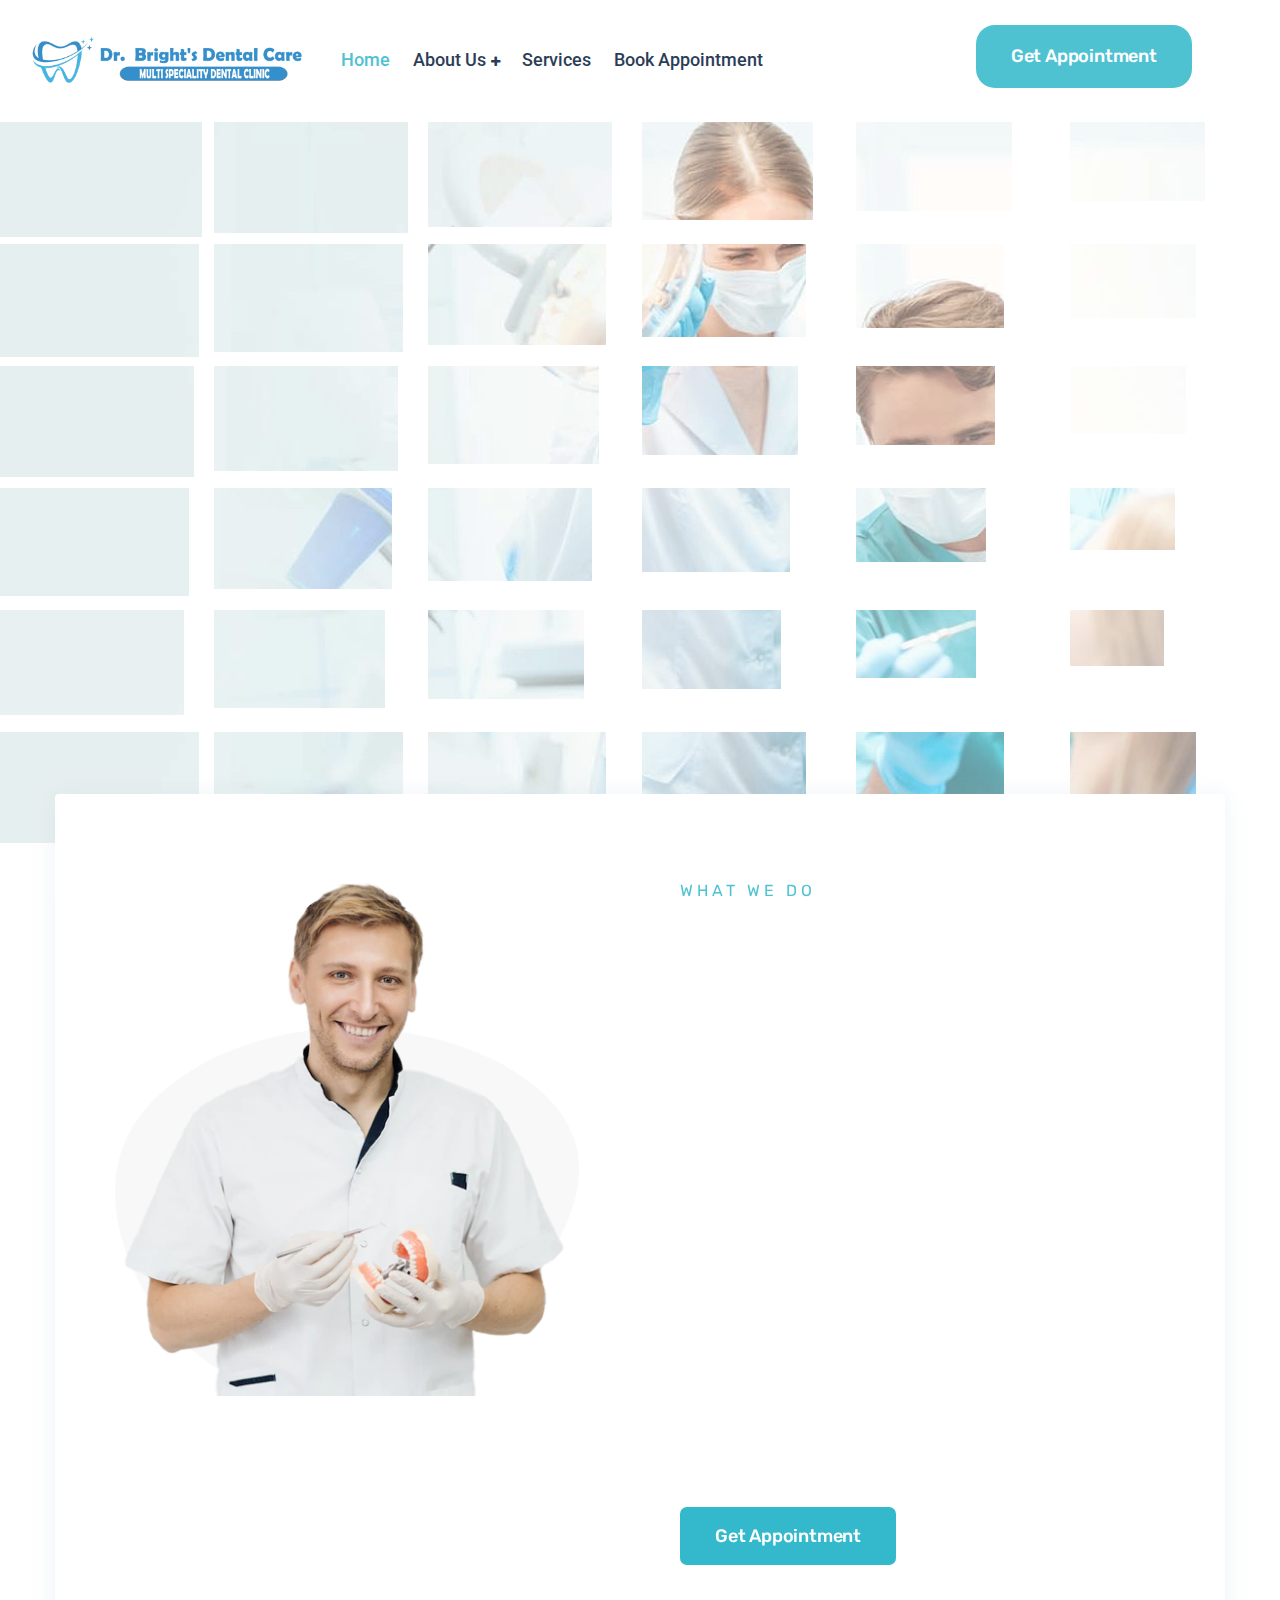
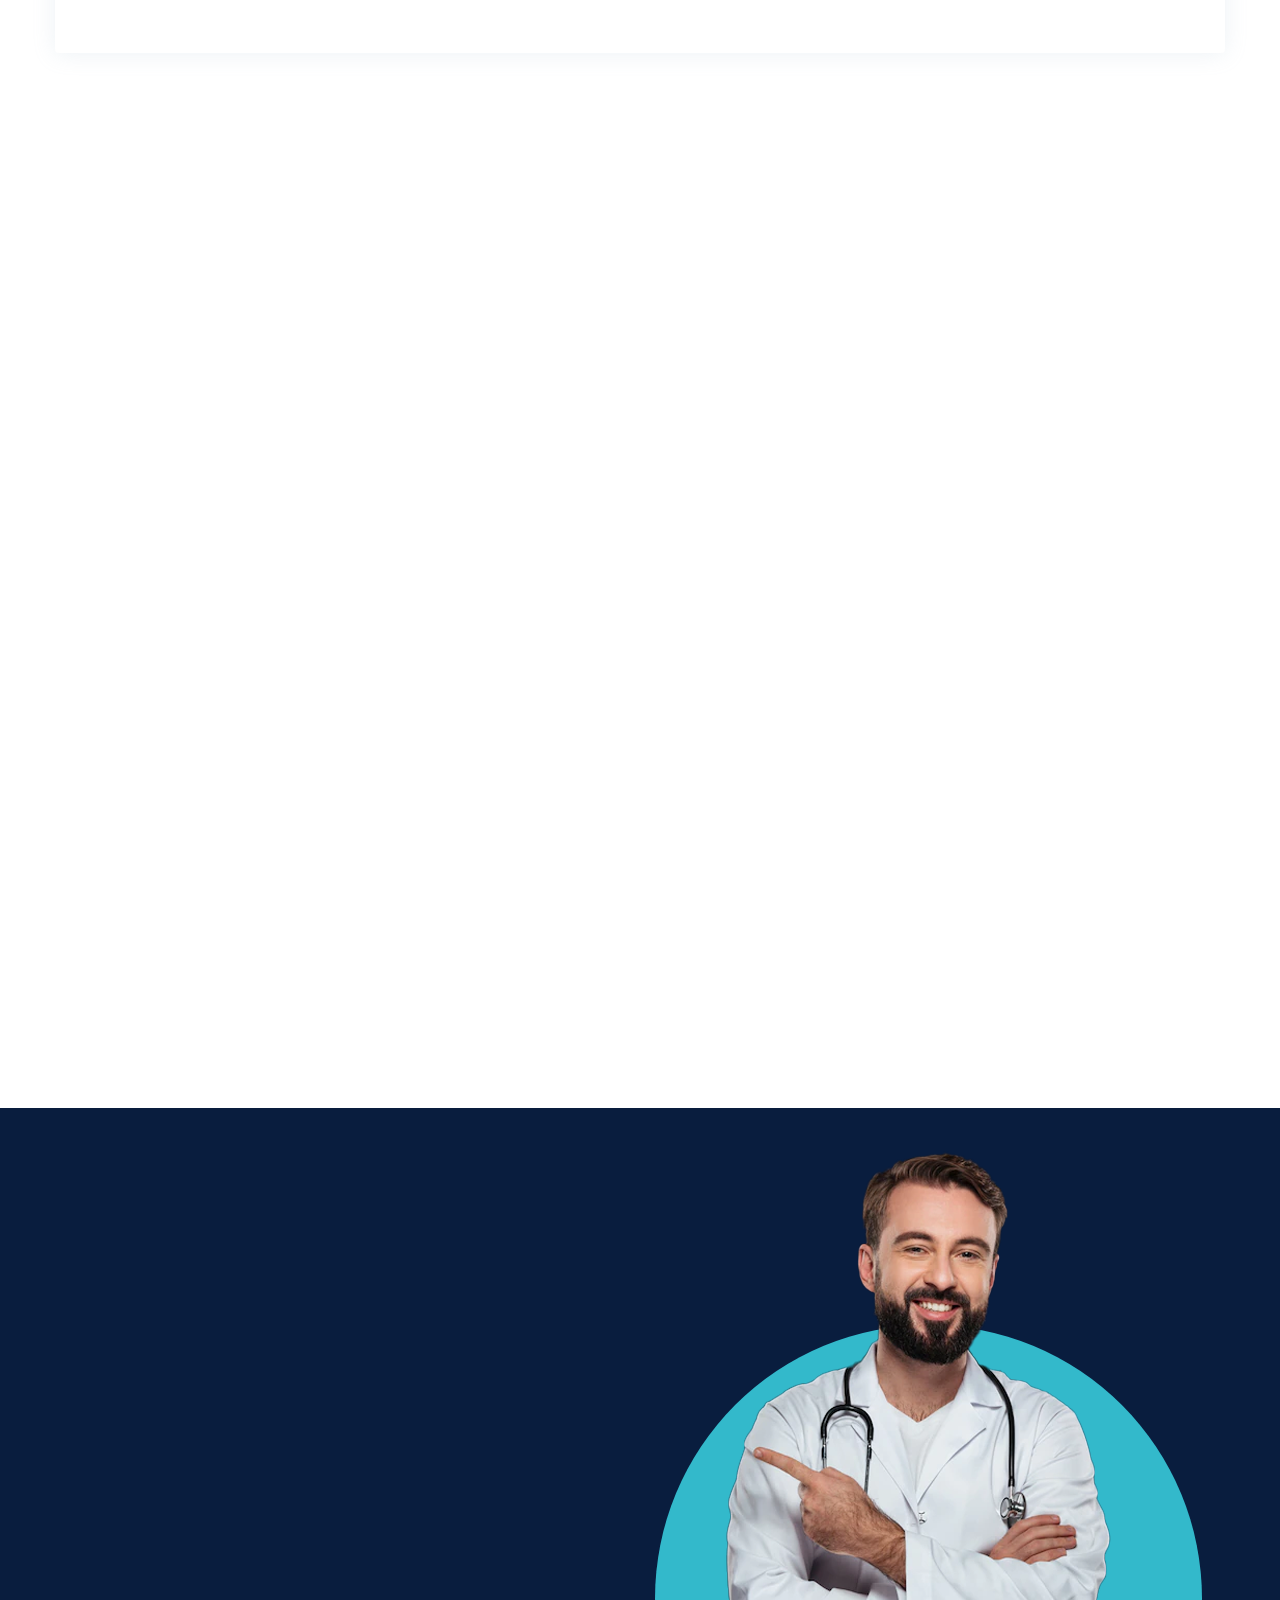
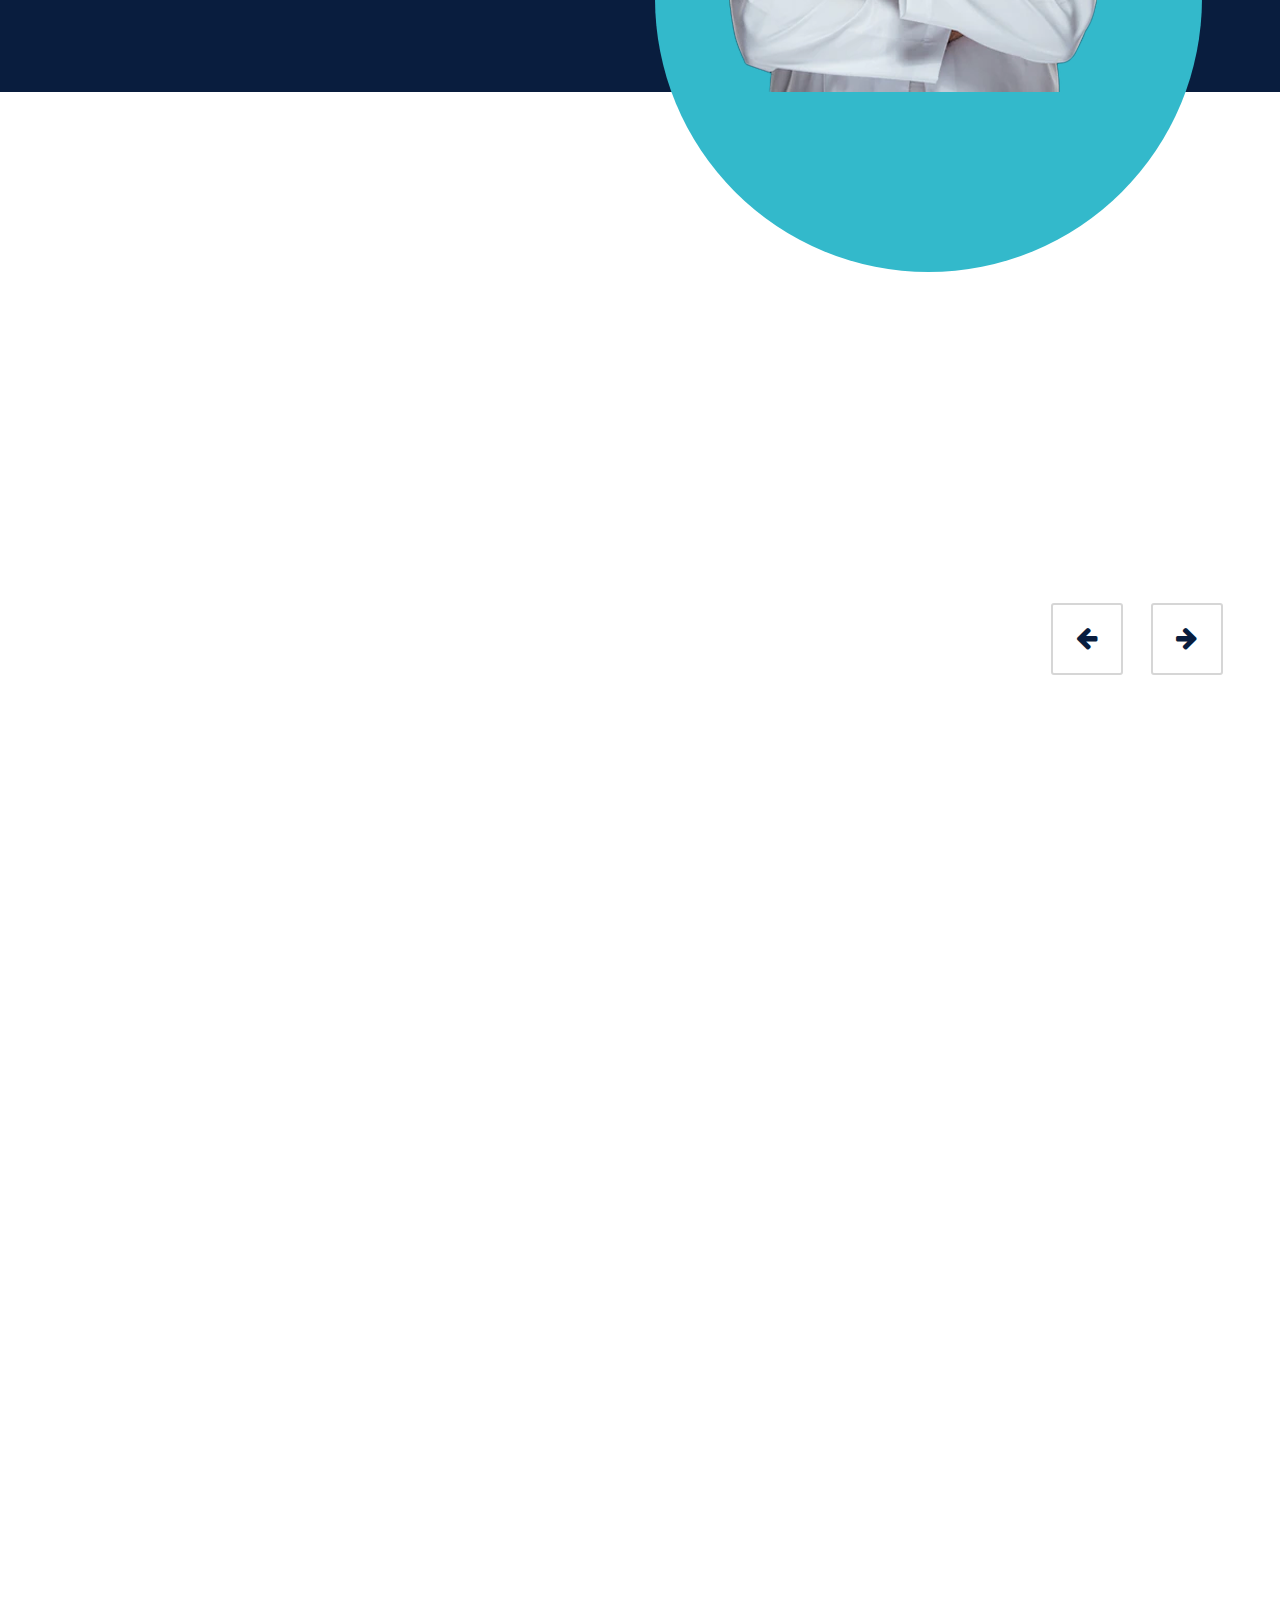
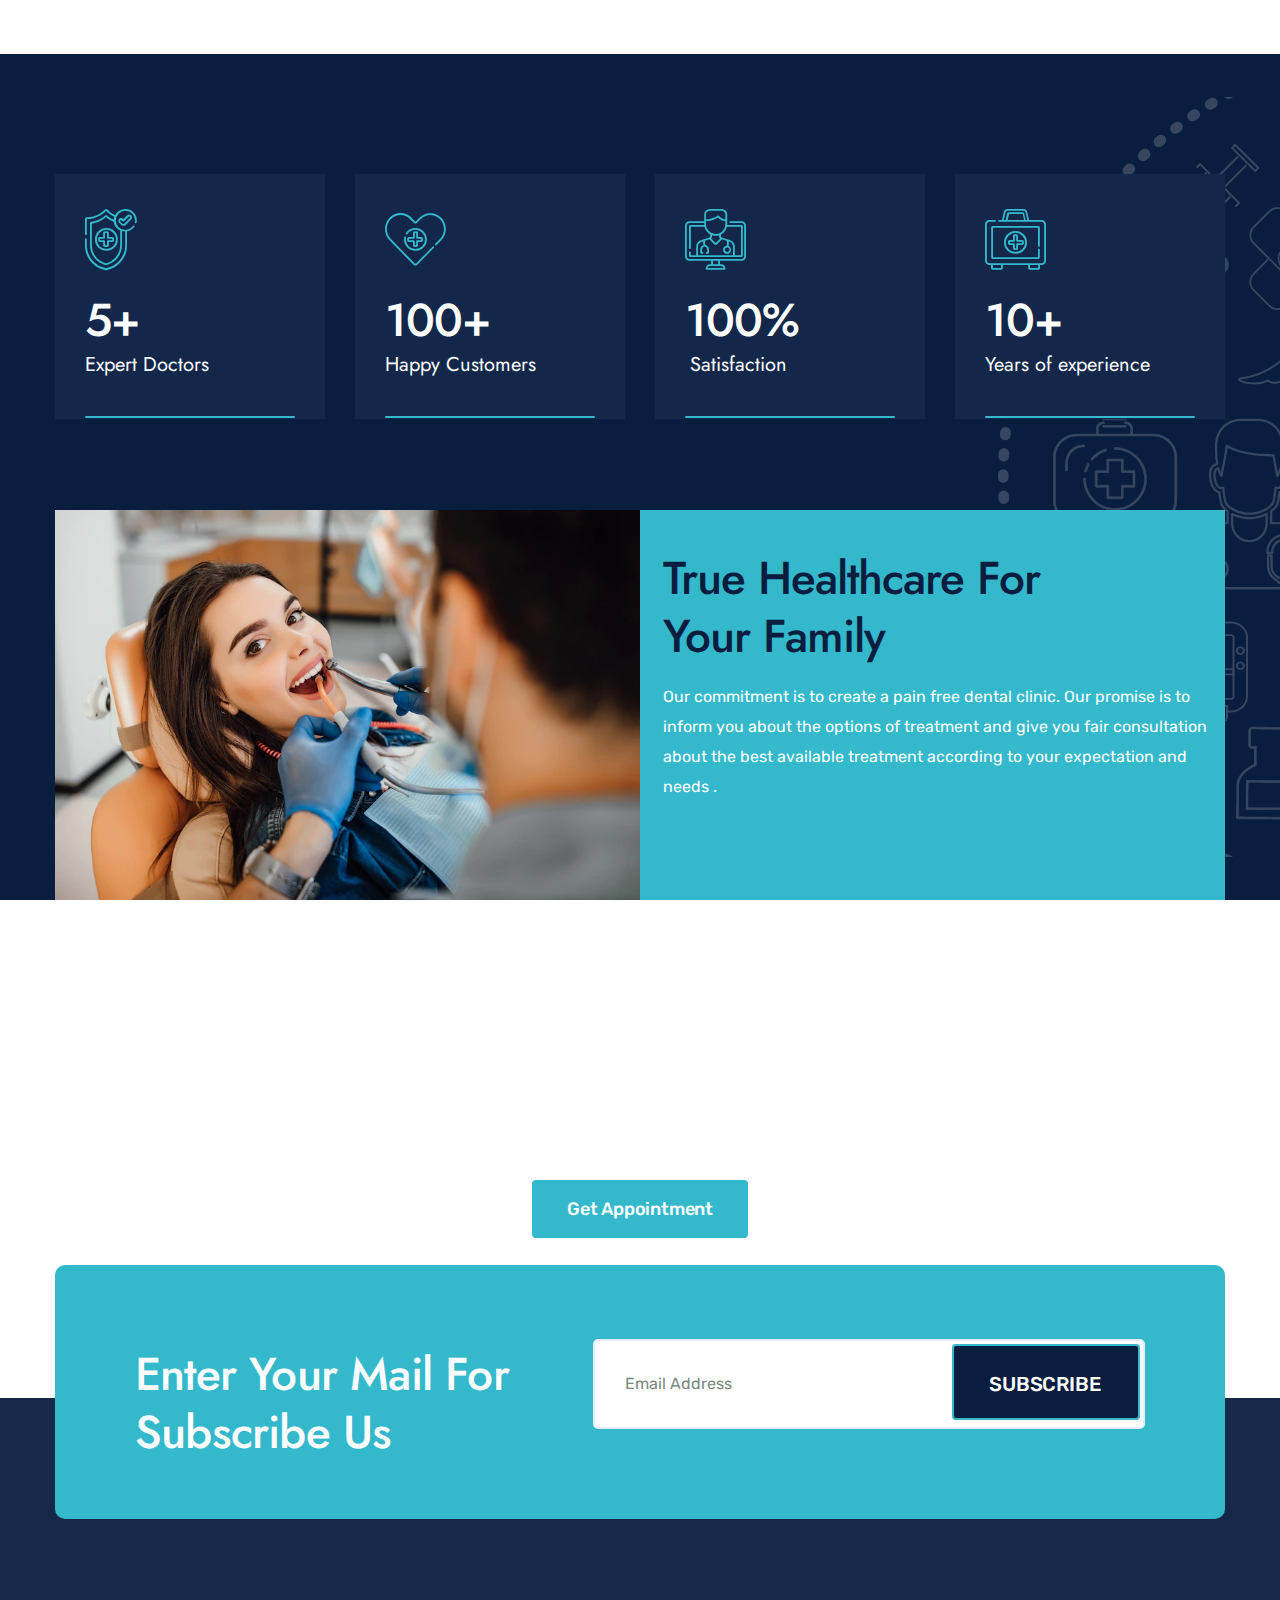
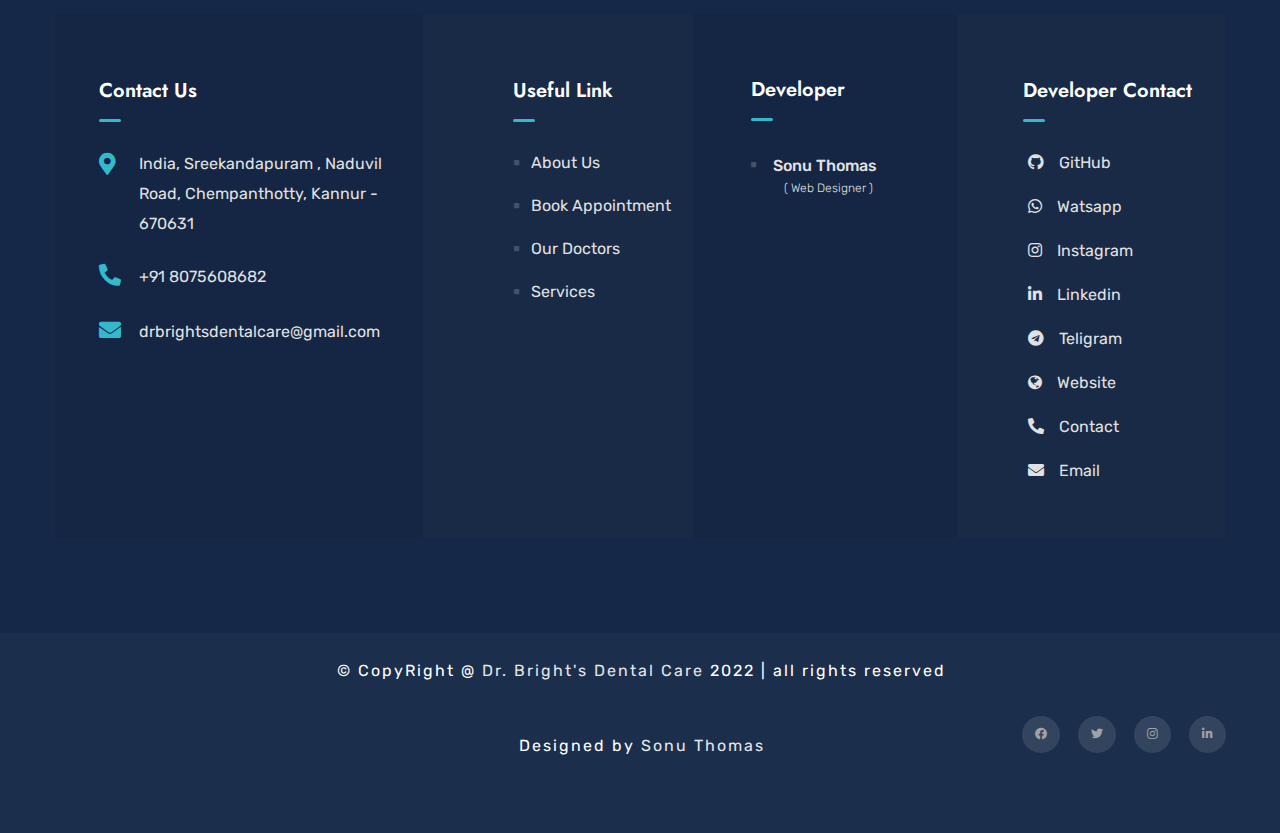
==== index.html @ 91ae5560 "updated" ====
<!DOCTYPE html>
<html lang="en">

<head>
    <meta charset="UTF-8">
    <meta http-equiv="X-UA-Compatible" content="IE=edge">
    <meta name="viewport" content="width=device-width, initial-scale=1.0">
    <title>Dr. Bright's Dental Care – MULTI SPECIALITY DENTAL CLINIC</title>
    <script src="https://ajax.googleapis.com/ajax/libs/jquery/3.5.1/jquery.min.js"></script>
    <link rel="stylesheet" href="assets/css/color/color-1.css">
    <link rel="stylesheet" href="assets/css/style.css">
    <link rel="stylesheet" href="revolution/css/layers.css">
    <link rel="stylesheet" href="revolution/css/settings.css">
    <link rel="stylesheet" href="assets/css/responsive.css">
    <!--owl.carousel-->
    <link rel="stylesheet" href="owlcarousel/assets/owl.theme.default.min.css">
    <!--animation-->
    <link rel="stylesheet" href="assets/animation/animate.css">
    <!--logo-->
    <link rel="icon" href="assets\image\icon.png" sizes="32x32" />
    <link rel="stylesheet" href="https://cdnjs.cloudflare.com/ajax/libs/font-awesome/4.7.0/css/font-awesome.min.css">
</head>
<body class="counter-scroll header_sticky">
    <!-- Preloader -->
    <div id="loading-overlay">
        <div class="loader"></div>
    </div>
    <div class="wrapper">
        <div id="page">
            <header class="header downscrolled clearfix">
                <div id="header">
                    <div id="site-header">                   
                        <div class="logo">
                            <a href="index.html">
                                <img src="assets\image\LogoDark.png"  alt="image">
                            </a>
                        </div>
                        <!-- //mobile menu button -->
                        <div class="nav-wrap">
                            <nav id="mainnav" class="mainnav">
                                <ul class="menu">
                                    <li class="active">
                                        <a href="index.html" title="">Home</a>
                                        <!-- /.sub-menu -->
                                    </li>
                                    <li class="menu-item-has-children">
                                        <a href="about-us.html" title="">About Us</a>
                                        <ul class="sub-menu">
                                            <li><a href="about-us.html" title="">About</a></li>
                                            <li><a href="doctor.html" title="">Doctors</a></li>
                                            <li><a href="gallery.html" title="">Gallery</a></li>
                                        </ul>
                                         <!-- /.sub-menu -->
                                    </li>
                                    <li>
                                        <a href="services.html" title="">Services</a>
                                        <!-- /.sub-menu -->
                                    </li>
                                    <li >
                                        <a href="contact.html" title="">Book Appointment</a>
                                    </li>
                                </ul>
                                <!-- /.menu -->
                            </nav>
                        </div>
                        <!-- /#mainnav -->
                        <div class="contact">
                            <div class="top-bar-right">
                                <div class="call-us">
                                    <div class="icon-call-us"></div>
                                    <div class="content-call-us">
                                        <p>Call Us</p>
                                        <a href="tel:+918075608682" class="font-bold text-color-title-sidebar">+91 8075608682</a>     
                                    </div>
                                </div>
                                <div class="button-header">
                                    <a href="contact.html" class="themesflat-button bg-accent btn-header"><span>Get Appointment</span></a>
                                </div>
                            </div>
                        </div>

                        <div class="btn-menu">
                            <span></span>
                        </div>
                    </div>
                </div>
            </header>

            <!-- Main Content -->
            <div id="main-content" class="site-main clearfix">
                <div id="content-wrap">
                    <div id="site-content" class="site-content clearfix">
                        <div id="inner-content" class="inner-content-wrap">
                            <div class="page-content">

                                <!-- SLIDER -->
                                <div class="rev_slider_wrapper fullwidthbanner-container">
                                    <div id="rev-slider2" class="rev_slider fullwidthabanner">
                                        <ul>
                                            <!-- Slide 1 -->
                                            <li data-transition="random">
                                                <!-- Main Image -->
                                                <img src="assets/image/slides/slider1.webp" alt="image" data-bgposition="center center" data-no-retina>

                                                <!-- Layers -->
                                                <div class="tp-caption tp-resizeme slide-font-1" data-x="['left','left','left','center']" data-hoffset="['4','10','20','-15']" data-y="['middle','middle','middle','middle']" data-voffset="['-160','-157','-157','-85']" data-fontsize="['16']" data-lineheight="['70','70','40','24']"
                                                    data-width="full" data-height="none" data-whitespace="normal" data-transform_idle="o:1;" data-transform_in="y:[100%];z:0;rX:0deg;rY:0;rZ:0;sX:1;sY:1;skX:0;skY:0;opacity:0;s:2000;e:Power4.easeInOut;" data-transform_out="y:[100%];s:1000;e:Power2.easeInOut;s:1000;e:Power2.easeInOut;"
                                                    data-mask_in="x:0px;y:[100%];" data-mask_out="x:inherit;y:inherit;" data-start="700" data-splitin="none" data-splitout="none" data-responsive_offset="on">
                                                    WE USE LATEST MEDICAL TECHNOLOGY
                                                </div>
                                                

                                                <div class="tp-caption tp-resizeme slide-font-2 " data-x="['left','left','left','center']" data-hoffset="['5','5','15','-15']" data-y="['middle','middle','middle','middle']" data-voffset="['-80','-80','-80','-35']" data-fontsize="['68','68','68','45']" data-lineheight="['85','85','85','80']"
                                                    data-width="full" data-height="none" data-whitespace="normal" data-transform_idle="o:1;" data-transform_in="y:[100%];z:0;rX:0deg;rY:0;rZ:0;sX:1;sY:1;skX:0;skY:0;opacity:0;s:2000;e:Power4.easeInOut;" data-transform_out="y:[100%];s:1000;e:Power2.easeInOut;s:1000;e:Power2.easeInOut;"
                                                    data-mask_in="x:0px;y:[100%];" data-mask_out="x:inherit;y:inherit;" data-start="1000" data-splitin="none" data-splitout="none" data-responsive_offset="on">
                                                    Let Us Brighten
                                                </div>

                                                <div class="tp-caption tp-resizeme slide-font-2" data-x="['left','left','left','center']" data-hoffset="['5','9','19','-15']" data-y="['middle','middle','middle','middle']" data-voffset="['4','2','2','15']" data-fontsize="['68','68','68','45']" data-lineheight="['65','85','85','80']"
                                                    data-width="full" data-height="none" data-whitespace="normal" data-transform_idle="o:1;" data-transform_in="y:[100%];z:0;rX:0deg;rY:0;rZ:0;sX:1;sY:1;skX:0;skY:0;opacity:0;s:2000;e:Power4.easeInOut;" data-transform_out="y:[100%];s:1000;e:Power2.easeInOut;s:1000;e:Power2.easeInOut;"
                                                    data-mask_in="x:0px;y:[100%];" data-mask_out="x:inherit;y:inherit;" data-start="1000" data-splitin="none" data-splitout="none" data-responsive_offset="on">
                                                    Your Smile
                                                </div>

                                                <div class="tp-caption" data-x="['left','left','left','center']" data-hoffset="['0','10','20','-15']" data-y="['middle','middle','middle','middle']" data-voffset="['108','108','108','85']" data-width="full" data-height="none" data-whitespace="normal" data-transform_idle="o:1;"
                                                    data-transform_in="y:[100%];z:0;rX:0deg;rY:0;rZ:0;sX:1;sY:1;skX:0;skY:0;opacity:0;s:2000;e:Power4.easeInOut;" data-transform_out="y:[100%];s:1000;e:Power2.easeInOut;s:1000;e:Power2.easeInOut;" data-mask_in="x:0px;y:[100%];"
                                                    data-mask_out="x:inherit;y:inherit;" data-start="1000" data-splitin="none" data-splitout="none" data-responsive_offset="on">
                                                    <a href="contact.html" class="themesflat-button bg-accent big"><span>Book Appointment</span></a>
                                                </div>
                                            </li>
                                            <!-- /End Slide 1 -->

                                            <!-- Slide 2 -->
                                            <li data-transition="random">
                                                <!-- Main Image -->
                                                <img src="assets/image/slides/slider2.webp" alt="image" data-bgposition="center center" data-no-retina>

                                                <!-- Layers -->
                                                <div class="tp-caption tp-resizeme slide-font-1" data-x="['left','left','left','center']" data-hoffset="['4','10','20','-15']" data-y="['middle','middle','middle','middle']" data-voffset="['-160','-157','-157','-85']" data-fontsize="['16']" data-lineheight="['70','70','40','24']"
                                                    data-width="full" data-height="none" data-whitespace="normal" data-transform_idle="o:1;" data-transform_in="y:[100%];z:0;rX:0deg;rY:0;rZ:0;sX:1;sY:1;skX:0;skY:0;opacity:0;s:2000;e:Power4.easeInOut;" data-transform_out="y:[100%];s:1000;e:Power2.easeInOut;s:1000;e:Power2.easeInOut;"
                                                    data-mask_in="x:0px;y:[100%];" data-mask_out="x:inherit;y:inherit;" data-start="700" data-splitin="none" data-splitout="none" data-responsive_offset="on">
                                                    WE USE LATEST MEDICAL TECHNOLOGY
                                                </div>

                                                <div class="tp-caption tp-resizeme slide-font-2 " data-x="['left','left','left','center']" data-hoffset="['5','5','15','-15']" data-y="['middle','middle','middle','middle']" data-voffset="['-80','-80','-80','-35']" data-fontsize="['68','68','68','45']" data-lineheight="['85','85','85','80']"
                                                    data-width="full" data-height="none" data-whitespace="normal" data-transform_idle="o:1;" data-transform_in="y:[100%];z:0;rX:0deg;rY:0;rZ:0;sX:1;sY:1;skX:0;skY:0;opacity:0;s:2000;e:Power4.easeInOut;" data-transform_out="y:[100%];s:1000;e:Power2.easeInOut;s:1000;e:Power2.easeInOut;"
                                                    data-mask_in="x:0px;y:[100%];" data-mask_out="x:inherit;y:inherit;" data-start="1000" data-splitin="none" data-splitout="none" data-responsive_offset="on">
                                                    Let Us Brighten
                                                </div>

                                                <div class="tp-caption tp-resizeme slide-font-2" data-x="['left','left','left','center']" data-hoffset="['5','9','19','-15']" data-y="['middle','middle','middle','middle']" data-voffset="['4','2','2','15']" data-fontsize="['68','68','68','45']" data-lineheight="['65','85','85','80']"
                                                    data-width="full" data-height="none" data-whitespace="normal" data-transform_idle="o:1;" data-transform_in="y:[100%];z:0;rX:0deg;rY:0;rZ:0;sX:1;sY:1;skX:0;skY:0;opacity:0;s:2000;e:Power4.easeInOut;" data-transform_out="y:[100%];s:1000;e:Power2.easeInOut;s:1000;e:Power2.easeInOut;"
                                                    data-mask_in="x:0px;y:[100%];" data-mask_out="x:inherit;y:inherit;" data-start="1000" data-splitin="none" data-splitout="none" data-responsive_offset="on">
                                                    Your Smile
                                                </div>

                                                <div class="tp-caption" data-x="['left','left','left','center']" data-hoffset="['0','10','20','-15']" data-y="['middle','middle','middle','middle']" data-voffset="['108','108','108','85']" data-width="full" data-height="none" data-whitespace="normal" data-transform_idle="o:1;"
                                                    data-transform_in="y:[100%];z:0;rX:0deg;rY:0;rZ:0;sX:1;sY:1;skX:0;skY:0;opacity:0;s:2000;e:Power4.easeInOut;" data-transform_out="y:[100%];s:1000;e:Power2.easeInOut;s:1000;e:Power2.easeInOut;" data-mask_in="x:0px;y:[100%];"
                                                    data-mask_out="x:inherit;y:inherit;" data-start="1000" data-splitin="none" data-splitout="none" data-responsive_offset="on">
                                                    <a href="contact.html" class="themesflat-button bg-accent big"><span>Book Appointment</span></a>
                                                </div>
                                            </li>
                                            <!-- /End Slide 2 -->
                                            <!-- Slide 3 -->
                                            <li data-transition="random">
                                                <!-- Main Image -->
                                                <img src="assets/image/slides/5.png" alt="image" data-bgposition="center center" data-no-retina>

                                                <!-- Layers -->
                                                <div class="tp-caption tp-resizeme slide-font-1" data-x="['left','left','left','center']" data-hoffset="['4','10','20','-15']" data-y="['middle','middle','middle','middle']" data-voffset="['-160','-157','-157','-85']" data-fontsize="['16']" data-lineheight="['70','70','40','24']"
                                                    data-width="full" data-height="none" data-whitespace="normal" data-transform_idle="o:1;" data-transform_in="y:[100%];z:0;rX:0deg;rY:0;rZ:0;sX:1;sY:1;skX:0;skY:0;opacity:0;s:2000;e:Power4.easeInOut;" data-transform_out="y:[100%];s:1000;e:Power2.easeInOut;s:1000;e:Power2.easeInOut;"
                                                    data-mask_in="x:0px;y:[100%];" data-mask_out="x:inherit;y:inherit;" data-start="700" data-splitin="none" data-splitout="none" data-responsive_offset="on">
                                                    WE USE LATEST MEDICAL TECHNOLOGY
                                                </div>

                                                <div class="tp-caption tp-resizeme slide-font-2 " data-x="['left','left','left','center']" data-hoffset="['5','5','15','-15']" data-y="['middle','middle','middle','middle']" data-voffset="['-80','-80','-80','-35']" data-fontsize="['68','68','68','45']" data-lineheight="['85','85','85','80']"
                                                    data-width="full" data-height="none" data-whitespace="normal" data-transform_idle="o:1;" data-transform_in="y:[100%];z:0;rX:0deg;rY:0;rZ:0;sX:1;sY:1;skX:0;skY:0;opacity:0;s:2000;e:Power4.easeInOut;" data-transform_out="y:[100%];s:1000;e:Power2.easeInOut;s:1000;e:Power2.easeInOut;"
                                                    data-mask_in="x:0px;y:[100%];" data-mask_out="x:inherit;y:inherit;" data-start="1000" data-splitin="none" data-splitout="none" data-responsive_offset="on">
                                                    Let Us Brighten
                                                </div>

                                                <div class="tp-caption tp-resizeme slide-font-2" data-x="['left','left','left','center']" data-hoffset="['5','9','19','-15']" data-y="['middle','middle','middle','middle']" data-voffset="['4','2','2','15']" data-fontsize="['68','68','68','45']" data-lineheight="['65','85','85','80']"
                                                    data-width="full" data-height="none" data-whitespace="normal" data-transform_idle="o:1;" data-transform_in="y:[100%];z:0;rX:0deg;rY:0;rZ:0;sX:1;sY:1;skX:0;skY:0;opacity:0;s:2000;e:Power4.easeInOut;" data-transform_out="y:[100%];s:1000;e:Power2.easeInOut;s:1000;e:Power2.easeInOut;"
                                                    data-mask_in="x:0px;y:[100%];" data-mask_out="x:inherit;y:inherit;" data-start="1000" data-splitin="none" data-splitout="none" data-responsive_offset="on">
                                                    Your Smile
                                                </div>

                                                <div class="tp-caption" data-x="['left','left','left','center']" data-hoffset="['0','10','20','-15']" data-y="['middle','middle','middle','middle']" data-voffset="['108','108','108','85']" data-width="full" data-height="none" data-whitespace="normal" data-transform_idle="o:1;"
                                                    data-transform_in="y:[100%];z:0;rX:0deg;rY:0;rZ:0;sX:1;sY:1;skX:0;skY:0;opacity:0;s:2000;e:Power4.easeInOut;" data-transform_out="y:[100%];s:1000;e:Power2.easeInOut;s:1000;e:Power2.easeInOut;" data-mask_in="x:0px;y:[100%];"
                                                    data-mask_out="x:inherit;y:inherit;" data-start="1000" data-splitin="none" data-splitout="none" data-responsive_offset="on">
                                                    <a href="contact.html" class="themesflat-button bg-accent big"><span>Book Appointment</span></a>
                                                </div>
                                            </li>
                                            <!-- /End Slide 3 -->
                                            <!-- Slide 4 -->
                                            <li data-transition="random">
                                                <!-- Main Image -->
                                                <img src="assets/image/slides/7.png" alt="image" data-bgposition="center center" data-no-retina>

                                                <!-- Layers -->
                                                <div class="tp-caption tp-resizeme slide-font-1" data-x="['left','left','left','center']" data-hoffset="['4','10','20','-15']" data-y="['middle','middle','middle','middle']" data-voffset="['-160','-157','-157','-85']" data-fontsize="['16']" data-lineheight="['70','70','40','24']"
                                                    data-width="full" data-height="none" data-whitespace="normal" data-transform_idle="o:1;" data-transform_in="y:[100%];z:0;rX:0deg;rY:0;rZ:0;sX:1;sY:1;skX:0;skY:0;opacity:0;s:2000;e:Power4.easeInOut;" data-transform_out="y:[100%];s:1000;e:Power2.easeInOut;s:1000;e:Power2.easeInOut;"
                                                    data-mask_in="x:0px;y:[100%];" data-mask_out="x:inherit;y:inherit;" data-start="700" data-splitin="none" data-splitout="none" data-responsive_offset="on">
                                                    WE USE LATEST MEDICAL TECHNOLOGY
                                                </div>

                                                <div class="tp-caption tp-resizeme slide-font-2 " data-x="['left','left','left','center']" data-hoffset="['5','5','15','-15']" data-y="['middle','middle','middle','middle']" data-voffset="['-80','-80','-80','-35']" data-fontsize="['68','68','68','45']" data-lineheight="['85','85','85','80']"
                                                    data-width="full" data-height="none" data-whitespace="normal" data-transform_idle="o:1;" data-transform_in="y:[100%];z:0;rX:0deg;rY:0;rZ:0;sX:1;sY:1;skX:0;skY:0;opacity:0;s:2000;e:Power4.easeInOut;" data-transform_out="y:[100%];s:1000;e:Power2.easeInOut;s:1000;e:Power2.easeInOut;"
                                                    data-mask_in="x:0px;y:[100%];" data-mask_out="x:inherit;y:inherit;" data-start="1000" data-splitin="none" data-splitout="none" data-responsive_offset="on">
                                                    Let Us Brighten
                                                </div>

                                                <div class="tp-caption tp-resizeme slide-font-2" data-x="['left','left','left','center']" data-hoffset="['5','9','19','-15']" data-y="['middle','middle','middle','middle']" data-voffset="['4','2','2','15']" data-fontsize="['68','68','68','45']" data-lineheight="['65','85','85','80']"
                                                    data-width="full" data-height="none" data-whitespace="normal" data-transform_idle="o:1;" data-transform_in="y:[100%];z:0;rX:0deg;rY:0;rZ:0;sX:1;sY:1;skX:0;skY:0;opacity:0;s:2000;e:Power4.easeInOut;" data-transform_out="y:[100%];s:1000;e:Power2.easeInOut;s:1000;e:Power2.easeInOut;"
                                                    data-mask_in="x:0px;y:[100%];" data-mask_out="x:inherit;y:inherit;" data-start="1000" data-splitin="none" data-splitout="none" data-responsive_offset="on">
                                                    Your Smile
                                                </div>

                                                <div class="tp-caption" data-x="['left','left','left','center']" data-hoffset="['0','10','20','-15']" data-y="['middle','middle','middle','middle']" data-voffset="['108','108','108','85']" data-width="full" data-height="none" data-whitespace="normal" data-transform_idle="o:1;"
                                                    data-transform_in="y:[100%];z:0;rX:0deg;rY:0;rZ:0;sX:1;sY:1;skX:0;skY:0;opacity:0;s:2000;e:Power4.easeInOut;" data-transform_out="y:[100%];s:1000;e:Power2.easeInOut;s:1000;e:Power2.easeInOut;" data-mask_in="x:0px;y:[100%];"
                                                    data-mask_out="x:inherit;y:inherit;" data-start="1000" data-splitin="none" data-splitout="none" data-responsive_offset="on">
                                                    <a href="contact.html" class="themesflat-button bg-accent big"><span>Book Appointment</span></a>
                                                </div>
                                            </li>
                                            <!-- /End Slide 4 -->
                                            <!-- Slide 5 -->
                                            <li data-transition="random">
                                                <!-- Main Image -->
                                                <img src="assets/image/slides/8.png" alt="image" data-bgposition="center center" data-no-retina>

                                                <!-- Layers -->
                                                <div class="tp-caption tp-resizeme slide-font-1" data-x="['left','left','left','center']" data-hoffset="['4','10','20','-15']" data-y="['middle','middle','middle','middle']" data-voffset="['-160','-157','-157','-85']" data-fontsize="['16']" data-lineheight="['70','70','40','24']"
                                                    data-width="full" data-height="none" data-whitespace="normal" data-transform_idle="o:1;" data-transform_in="y:[100%];z:0;rX:0deg;rY:0;rZ:0;sX:1;sY:1;skX:0;skY:0;opacity:0;s:2000;e:Power4.easeInOut;" data-transform_out="y:[100%];s:1000;e:Power2.easeInOut;s:1000;e:Power2.easeInOut;"
                                                    data-mask_in="x:0px;y:[100%];" data-mask_out="x:inherit;y:inherit;" data-start="700" data-splitin="none" data-splitout="none" data-responsive_offset="on">
                                                    WE USE LATEST MEDICAL TECHNOLOGY
                                                </div>

                                                <div class="tp-caption tp-resizeme slide-font-2 " data-x="['left','left','left','center']" data-hoffset="['5','5','15','-15']" data-y="['middle','middle','middle','middle']" data-voffset="['-80','-80','-80','-35']" data-fontsize="['68','68','68','45']" data-lineheight="['85','85','85','80']"
                                                    data-width="full" data-height="none" data-whitespace="normal" data-transform_idle="o:1;" data-transform_in="y:[100%];z:0;rX:0deg;rY:0;rZ:0;sX:1;sY:1;skX:0;skY:0;opacity:0;s:2000;e:Power4.easeInOut;" data-transform_out="y:[100%];s:1000;e:Power2.easeInOut;s:1000;e:Power2.easeInOut;"
                                                    data-mask_in="x:0px;y:[100%];" data-mask_out="x:inherit;y:inherit;" data-start="1000" data-splitin="none" data-splitout="none" data-responsive_offset="on">
                                                    Let Us Brighten
                                                </div>

                                                <div class="tp-caption tp-resizeme slide-font-2" data-x="['left','left','left','center']" data-hoffset="['5','9','19','-15']" data-y="['middle','middle','middle','middle']" data-voffset="['4','2','2','15']" data-fontsize="['68','68','68','45']" data-lineheight="['65','85','85','80']"
                                                    data-width="full" data-height="none" data-whitespace="normal" data-transform_idle="o:1;" data-transform_in="y:[100%];z:0;rX:0deg;rY:0;rZ:0;sX:1;sY:1;skX:0;skY:0;opacity:0;s:2000;e:Power4.easeInOut;" data-transform_out="y:[100%];s:1000;e:Power2.easeInOut;s:1000;e:Power2.easeInOut;"
                                                    data-mask_in="x:0px;y:[100%];" data-mask_out="x:inherit;y:inherit;" data-start="1000" data-splitin="none" data-splitout="none" data-responsive_offset="on">
                                                    Your Smile
                                                </div>

                                                <div class="tp-caption" data-x="['left','left','left','center']" data-hoffset="['0','10','20','-15']" data-y="['middle','middle','middle','middle']" data-voffset="['108','108','108','85']" data-width="full" data-height="none" data-whitespace="normal" data-transform_idle="o:1;"
                                                    data-transform_in="y:[100%];z:0;rX:0deg;rY:0;rZ:0;sX:1;sY:1;skX:0;skY:0;opacity:0;s:2000;e:Power4.easeInOut;" data-transform_out="y:[100%];s:1000;e:Power2.easeInOut;s:1000;e:Power2.easeInOut;" data-mask_in="x:0px;y:[100%];"
                                                    data-mask_out="x:inherit;y:inherit;" data-start="1000" data-splitin="none" data-splitout="none" data-responsive_offset="on">
                                                    <a href="contact.html" class="themesflat-button bg-accent big"><span>Book Appointment</span></a>
                                                </div>
                                            </li>
                                            <!-- /End Slide 5 -->
                                            <!-- Slide 6 -->
                                            <li data-transition="random">
                                                <!-- Main Image -->
                                                <img src="assets/image/slides/10.png" alt="image" data-bgposition="center center" data-no-retina>

                                                <!-- Layers -->
                                                <div class="tp-caption tp-resizeme slide-font-1" data-x="['left','left','left','center']" data-hoffset="['4','10','20','-15']" data-y="['middle','middle','middle','middle']" data-voffset="['-160','-157','-157','-85']" data-fontsize="['16']" data-lineheight="['70','70','40','24']"
                                                    data-width="full" data-height="none" data-whitespace="normal" data-transform_idle="o:1;" data-transform_in="y:[100%];z:0;rX:0deg;rY:0;rZ:0;sX:1;sY:1;skX:0;skY:0;opacity:0;s:2000;e:Power4.easeInOut;" data-transform_out="y:[100%];s:1000;e:Power2.easeInOut;s:1000;e:Power2.easeInOut;"
                                                    data-mask_in="x:0px;y:[100%];" data-mask_out="x:inherit;y:inherit;" data-start="700" data-splitin="none" data-splitout="none" data-responsive_offset="on">
                                                    WE USE LATEST MEDICAL TECHNOLOGY
                                                </div>

                                                <div class="tp-caption tp-resizeme slide-font-2 " data-x="['left','left','left','center']" data-hoffset="['5','5','15','-15']" data-y="['middle','middle','middle','middle']" data-voffset="['-80','-80','-80','-35']" data-fontsize="['68','68','68','45']" data-lineheight="['85','85','85','80']"
                                                    data-width="full" data-height="none" data-whitespace="normal" data-transform_idle="o:1;" data-transform_in="y:[100%];z:0;rX:0deg;rY:0;rZ:0;sX:1;sY:1;skX:0;skY:0;opacity:0;s:2000;e:Power4.easeInOut;" data-transform_out="y:[100%];s:1000;e:Power2.easeInOut;s:1000;e:Power2.easeInOut;"
                                                    data-mask_in="x:0px;y:[100%];" data-mask_out="x:inherit;y:inherit;" data-start="1000" data-splitin="none" data-splitout="none" data-responsive_offset="on">
                                                    Let Us Brighten
                                                </div>

                                                <div class="tp-caption tp-resizeme slide-font-2" data-x="['left','left','left','center']" data-hoffset="['5','9','19','-15']" data-y="['middle','middle','middle','middle']" data-voffset="['4','2','2','15']" data-fontsize="['68','68','68','45']" data-lineheight="['65','85','85','80']"
                                                    data-width="full" data-height="none" data-whitespace="normal" data-transform_idle="o:1;" data-transform_in="y:[100%];z:0;rX:0deg;rY:0;rZ:0;sX:1;sY:1;skX:0;skY:0;opacity:0;s:2000;e:Power4.easeInOut;" data-transform_out="y:[100%];s:1000;e:Power2.easeInOut;s:1000;e:Power2.easeInOut;"
                                                    data-mask_in="x:0px;y:[100%];" data-mask_out="x:inherit;y:inherit;" data-start="1000" data-splitin="none" data-splitout="none" data-responsive_offset="on">
                                                    Your Smile
                                                </div>

                                                <div class="tp-caption" data-x="['left','left','left','center']" data-hoffset="['0','10','20','-15']" data-y="['middle','middle','middle','middle']" data-voffset="['108','108','108','85']" data-width="full" data-height="none" data-whitespace="normal" data-transform_idle="o:1;"
                                                    data-transform_in="y:[100%];z:0;rX:0deg;rY:0;rZ:0;sX:1;sY:1;skX:0;skY:0;opacity:0;s:2000;e:Power4.easeInOut;" data-transform_out="y:[100%];s:1000;e:Power2.easeInOut;s:1000;e:Power2.easeInOut;" data-mask_in="x:0px;y:[100%];"
                                                    data-mask_out="x:inherit;y:inherit;" data-start="1000" data-splitin="none" data-splitout="none" data-responsive_offset="on">
                                                    <a href="contact.html" class="themesflat-button bg-accent big"><span>Book Appointment</span></a>
                                                </div>
                                            </li>
                                            <!-- /End Slide 6 -->
                                            <!-- Slide 7 -->
                                            <li data-transition="random">
                                                <!-- Main Image -->
                                                <img src="assets/image/slides/1.png" alt="image" data-bgposition="center center" data-no-retina>

                                                <!-- Layers -->
                                                <div class="tp-caption tp-resizeme slide-font-1" data-x="['left','left','left','center']" data-hoffset="['4','10','20','-15']" data-y="['middle','middle','middle','middle']" data-voffset="['-160','-157','-157','-85']" data-fontsize="['16']" data-lineheight="['70','70','40','24']"
                                                    data-width="full" data-height="none" data-whitespace="normal" data-transform_idle="o:1;" data-transform_in="y:[100%];z:0;rX:0deg;rY:0;rZ:0;sX:1;sY:1;skX:0;skY:0;opacity:0;s:2000;e:Power4.easeInOut;" data-transform_out="y:[100%];s:1000;e:Power2.easeInOut;s:1000;e:Power2.easeInOut;"
                                                    data-mask_in="x:0px;y:[100%];" data-mask_out="x:inherit;y:inherit;" data-start="700" data-splitin="none" data-splitout="none" data-responsive_offset="on">
                                                    WE USE LATEST MEDICAL TECHNOLOGY
                                                </div>

                                                <div class="tp-caption tp-resizeme slide-font-2 " data-x="['left','left','left','center']" data-hoffset="['5','5','15','-15']" data-y="['middle','middle','middle','middle']" data-voffset="['-80','-80','-80','-35']" data-fontsize="['68','68','68','45']" data-lineheight="['85','85','85','80']"
                                                    data-width="full" data-height="none" data-whitespace="normal" data-transform_idle="o:1;" data-transform_in="y:[100%];z:0;rX:0deg;rY:0;rZ:0;sX:1;sY:1;skX:0;skY:0;opacity:0;s:2000;e:Power4.easeInOut;" data-transform_out="y:[100%];s:1000;e:Power2.easeInOut;s:1000;e:Power2.easeInOut;"
                                                    data-mask_in="x:0px;y:[100%];" data-mask_out="x:inherit;y:inherit;" data-start="1000" data-splitin="none" data-splitout="none" data-responsive_offset="on">
                                                    Let Us Brighten
                                                </div>

                                                <div class="tp-caption tp-resizeme slide-font-2" data-x="['left','left','left','center']" data-hoffset="['5','9','19','-15']" data-y="['middle','middle','middle','middle']" data-voffset="['4','2','2','15']" data-fontsize="['68','68','68','45']" data-lineheight="['65','85','85','80']"
                                                    data-width="full" data-height="none" data-whitespace="normal" data-transform_idle="o:1;" data-transform_in="y:[100%];z:0;rX:0deg;rY:0;rZ:0;sX:1;sY:1;skX:0;skY:0;opacity:0;s:2000;e:Power4.easeInOut;" data-transform_out="y:[100%];s:1000;e:Power2.easeInOut;s:1000;e:Power2.easeInOut;"
                                                    data-mask_in="x:0px;y:[100%];" data-mask_out="x:inherit;y:inherit;" data-start="1000" data-splitin="none" data-splitout="none" data-responsive_offset="on">
                                                    Your Smile
                                                </div>

                                                <div class="tp-caption" data-x="['left','left','left','center']" data-hoffset="['0','10','20','-15']" data-y="['middle','middle','middle','middle']" data-voffset="['108','108','108','85']" data-width="full" data-height="none" data-whitespace="normal" data-transform_idle="o:1;"
                                                    data-transform_in="y:[100%];z:0;rX:0deg;rY:0;rZ:0;sX:1;sY:1;skX:0;skY:0;opacity:0;s:2000;e:Power4.easeInOut;" data-transform_out="y:[100%];s:1000;e:Power2.easeInOut;s:1000;e:Power2.easeInOut;" data-mask_in="x:0px;y:[100%];"
                                                    data-mask_out="x:inherit;y:inherit;" data-start="1000" data-splitin="none" data-splitout="none" data-responsive_offset="on">
                                                    <a href="contact.html" class="themesflat-button bg-accent big"><span>Book Appointment</span></a>
                                                </div>
                                            </li>
                                            <!-- /End Slide 7 -->
                                             
                                        </ul>
                                    </div>
                                </div>
                               
                                <!-- END SLIDER -->
                                <section class="fl-row intro-top">                            
                                   <div class="container">
                                       <div class="row">
                                            <div class="col-12">
                                                <div class="box-intro-top">
                                                    <div class="box-features-intro">
                                                        <div class="themesflat-spacer clearfix" data-desktop="35" data-mobile="35" data-smobile="35"></div>
                                                        <div class="features-intro-top wow fadeInDown">
                                                            <img src="assets/image/common/MaskGroup9.webp.png" alt="image">
                                                            <div class="features-inner">
                                                                <img src="assets/image/pattern/Path18193.png" alt="image">
                                                            </div>
                                                        </div>
                                                        <div class="themesflat-spacer clearfix" data-desktop="20" data-mobile="20" data-smobile="20"></div>
                                                    </div>
                                                    <div class="box-content-intro">
                                                        <div class="themesflat-spacer clearfix" data-desktop="87" data-mobile="70" data-smobile="50"></div>
                                                        <h3 class="heading">
                                                            WHAT WE DO
                                                        </h3>
                                                        <div class="title-heading wow fadeInUp">
                                                            True Healthcare For<br> Your Family
                                                        </div>
                                                        <div class="themesflat-spacer clearfix" data-desktop="15" data-mobile="15" data-smobile="15"></div>
                                                        <div class="row-content-intro wow fadeInUp">
                                                            <div class="cl-content-intro">
                                                                <div class="box-icon">
                                                                    <i class="icon-Path-18154 font-size-big"></i>
                                                                </div>
                                                                <div class="themesflat-spacer clearfix" data-desktop="28" data-mobile="28" data-smobile="28"></div>
                                                                <h3><a href="services.html">Treatments Offered</a></h3>
                                                                <p>
                                                                    <br>
                                                                    Our commitment is to create a pain free dental clinic. Our promise is to inform you about the options of treatment and give you fair consultation about the best available treatment according to your expectation and needs .                                                                </p>
                                                            </div>
                                                            <div class="cl-content-intro">
                                                                <div class="box-icon">
                                                                    <i class="fa fa-calendar-o font-size-big" style="font-size:68px;"></i>
                                                                    
                                                                </div>
                                                                <div class="themesflat-spacer clearfix" data-desktop="28" data-mobile="28" data-smobile="28"></div>
                                                                <h3 style="font-weight:bolder;"><a href="services.html">Time Schedule</a></h3>
                                                                <p style="font-weight:bold;">
                                                                    <br>
                                                                    Mon&nbsp;&nbsp;&nbsp;&nbsp;&nbsp;&nbsp;&nbsp; 09:00 am - 6:00 pm <br>
                                                                    Tue&nbsp;&nbsp;&nbsp;&nbsp;&nbsp;&nbsp;&nbsp;&nbsp;&nbsp;09:00 am - 6:00 pm <br>
                                                                    Wed&nbsp;&nbsp;&nbsp;&nbsp;&nbsp;&nbsp;&nbsp;&nbsp;09:00 am - 6:00 pm <br>
                                                                    Thu &nbsp;&nbsp;&nbsp;&nbsp;&nbsp;&nbsp;&nbsp;&nbsp;09:00 am - 6:00 pm <br>
                                                                    Fri&nbsp;&nbsp;&nbsp;&nbsp;&nbsp;&nbsp;&nbsp;&nbsp;&nbsp;&nbsp; 09:00 am - 6:00 pm <br>
                                                                    Sat&nbsp;&nbsp;&nbsp;&nbsp;&nbsp;&nbsp;&nbsp;&nbsp; 09:00 am - 6:00 pm <br>
                                                                    Sun&nbsp;&nbsp;&nbsp;&nbsp;&nbsp;&nbsp;&nbsp; Appointments Only <br>
                                                                </p>
                                                            </div>
                                                            
                                                        </div>
                                                        <div class="themesflat-spacer clearfix" data-desktop="45" data-mobile="45" data-smobile="20"></div>
                                                        <div class="box-button">
                                                            <a href="contact.html" class="themesflat-button bg-accent btn-header"><span>Get Appointment</span></a>
                                                        </div> 
                                                        <div class="themesflat-spacer clearfix" data-desktop="78" data-mobile="70" data-smobile="50"></div>
                                                    </div>
                                                </div>
                                            </div>
                                       </div>
                                   </div>
                                </section>
                                <!--/intro-top-->
                                <section class="fl-row intro-middle">
                                    <div class="container">
                                        <div class="row">
                                            <div class="themesflat-spacer clearfix" data-desktop="150" data-mobile="70" data-smobile="70"></div>
                                        </div>
                                        <div class="row">
                                            <div class="col-md-12">
                                                <div class="box-heading-intro">
                                                    <h3 class="heading wow fadeInDown">
                                                        WHAT WE DO
                                                    </h3>
                                                    <div class="title-heading wow fadeInDown">
                                                        Providing Medical Care For The <br> Sickest In Our Community.
                                                    </div>
                                                </div>
                                            </div>
                                        </div>
                                        <div class="row">

                                            <div class="col-md-4">
                                                <div class="box-item wow fadeInUp">
                                                    <div class="img">
                                                        <img src="assets/image/common/intro01.webp" alt="image">
                                                    </div>
                                                    <div class="box-wrap">
                                                        <div class="title">
                                                            <a href="service-details.html">Oral and Maxillo Facial Surgery</a>
                                                        </div>
                                                        <p class="pdt-10 text-color-title-sidebar">
                                                            Oral and maxillofacial surgery is surgery to treat many diseases, injuries and defects in the head, neck, face, jaws and the hard and soft tissues of the oral (mouth) and Cranio-maxillofacial (jaws and face) region.                                                        </p>
                                                    </div>
                                                </div>
                                            </div>

                                            <div class="col-md-4">
                                                <div class="box-item wow fadeInUp"  data-wow-delay="100ms">
                                                    <div class="img">
                                                        <img src="assets/image/common/intro02.webp" alt="image">
                                                    </div>
                                                    <div class="box-wrap">
                                                        <div class="title">
                                                            <a href="service-details.html">Pediatric Dentistry</a>
                                                        </div>
                                                        <p class="pdt-10 text-color-title-sidebar">
                                                            Pedodontic dentistry, or pedodontics, is a highly specialized field of treatment for children. This dentistry for children focuses on a wide spectrum of conditions affecting dental development in youth. Most common pediatric dentistry services include fillings, extractions and preventative treatments .                                                        </p>
                                                    </div>
                                                </div>
                                            </div>

                                            <div class="col-md-4">
                                                <div class="box-item wow fadeInUp" data-wow-delay="200ms">
                                                    <div class="img">
                                                        <img src="assets/image/common/intro03.webp" alt="image">
                                                    </div>
                                                    <div class="box-wrap">
                                                        <div class="title">
                                                            <a href="service-details.html">Orthodontics</a>
                                                        </div>
                                                        <p class="pdt-10 text-color-title-sidebar">
                                                            Orthodontics treats the growth and development of teeth and the alignment of jaws in adolescents and adults. Most common orthodontic services range from rapid palate expander (RPE) to dental braces and retainers .                                                        </p>
                                                        </div>
                                                    </div>
                                                </div>
                                            </div>

                                        </div>
                                        <div class="row">
                                            <div class="themesflat-spacer clearfix" data-desktop="80" data-mobile="50" data-smobile="30"></div>
                                        </div>
                                    </div>
                                </section>
                                <!--/intro-middle-->
                                <section class="fl-row intro-bot">
                                        <div class="container">
                                            <div class="row">
                                                <div class="col-lg-6 col-md-12 col-sm-12">
                                                  <div class="box-wrap-title fl-st-title  wow fadeInDown">
                                                        <h3 class="heading text-color-white" id="heading">
                                                            WHAT WE DO
                                                        </h3>
                                                        <div class="title-heading text-color-white">
                                                            What You Can Do<br> with carenow
                                                        </div>
                                                        <p class="text-color-white">Our commitment is to create a pain free dental clinic. Our promise is to inform you about the options of treatment and give you fair consultation about the best available treatment according to your expectation and needs</p>
                                                  </div>
                                                </div>
                                                <div class="col-lg-6 col-md-12 col-sm-12">
                                                    <div class="box-features-bot">
                                                        <div class="themesflat-spacer clearfix" data-desktop="40" data-mobile="40" data-smobile="40"></div>
                                                        <img class="flat-img-intro" src="assets/image/common/doc.png" alt="image">
                                                        <div class="features-bot-inner">
                                                            <img src="assets/image/pattern/Ellipse989.png" alt="image">
                                                        </div>
                                                    </div>
                                                </div>
                                            </div>
                                        </div>
                                        
                                </section>
                                <section class="fl-row features">
                                    <div class="container">
                                        <div class="row">
                                           <div class="col-12">
                                               <div class="box-features wow fadeInUp">
                                                <div class="themesflat-spacer clearfix" data-desktop="0" data-mobile="0" data-smobile="40"></div>
                                                <div class="row">
                                                    <div class="col-12">
                                                       <div class="tab-nav">
                                                           <a href="services.html">
                                                           <ul class="list-tab-link wow fadeInUp">
                                                               
                                                               <li class="tab-link">
                                                                   
                                                                   <div class="tab-icon">
                                                                       <i class="icon-Path-18144 font-size-big"></i>
                                                                   </div>
                                                                   <h4 class="tab-title">
                                                                    Prosthodontics
                                                                   </h4>
                                                                
                                                               </li>
                                                               <li class="tab-link">
                                                                   <div class="tab-icon">
                                                                    <i class="icon-Path-18144 font-size-big"></i>
                                                                </div>
                                                                   <h4 class="tab-title">
                                                                    Pedodontics
                                                                   </h4>
                                                               </li>
                                                               <li class="tab-link">
                                                                   <div class="tab-icon">
                                                                    <i class="icon-Path-18144 font-size-big"></i>
                                                                </div>
                                                                   <h4 class="tab-title">
                                                                    Endodontics
                                                                   </h4>
                                                               </li>
                                                               <li class="tab-link" data-filter=".tab-content">
                                                                   <div class="tab-icon">
                                                                    <i class="icon-Path-18144 font-size-big"></i>
                                                                   </div>
                                                                   <h4 class="tab-title">
                                                                    Implants
                                                                   </h4>
                                                               </li>
                                                               <li class="tab-link" data-filter=".tab-content">
                                                                   <div class="tab-icon">
                                                                    <i class="icon-Path-18144 font-size-big"></i>
                                                                   </div>
                                                                   <h4 class="tab-title">
                                                                    Orthodontics
                                                                   </h4>
                                                               </li>
                                                           </ul>
                                                           </a>
                                                           <div class="themesflat-spacer clearfix" data-desktop="65" data-mobile="30" data-smobile="30"></div>
                                                        
                                                       </div><!--/tab-nav-->
                                                       
                                                    </div>
                                                </div>
                                                <div class="themesflat-spacer clearfix" data-desktop="0" data-mobile="0" data-smobile="30"></div>
                                            </div><!--/box-featues-->
                                            
                                        </div>
                                        
                                     </div>
                                     
                                     
                                 </div>
                             </section>
                             <!--/features-->
                             <section class="fl-row features">
                                <div class="container">
                                    <div class="row">
                                       <div class="col-12">
                                           <div class="box-features wow fadeInUp">
                                            <div class="themesflat-spacer clearfix" data-desktop="0" data-mobile="0" data-smobile="40"></div>
                                            <div class="row">
                                                <div class="col-12">
                                                   <div class="tab-nav">
                                                       <a href="services.html">
                                                       <ul class="list-tab-link wow fadeInUp">
                                                           <li class="tab-link">
                                                               <div class="tab-icon">
                                                                   <i class="icon-Path-18144 font-size-big"></i>
                                                               </div>
                                                               <h4 class="tab-title">
                                                                Oral Medicine and Radiology
                                                               </h4>
                                                           </li>
                                                           <li class="tab-link">
                                                               <div class="tab-icon">
                                                                <i class="icon-Path-18144 font-size-big"></i>
                                                               </div>
                                                               <h4 class="tab-title">
                                                                Periodontics
                                                               </h4>
                                                           </li>
                                                           <li class="tab-link">
                                                               <div class="tab-icon">
                                                                <i class="icon-Path-18144 font-size-big"></i>
                                                               </div>
                                                               <h4 class="tab-title">
                                                                Oral and Maxillo Facial Surgery
                                                               </h4>
                                                           </li>
                                                           <li class="tab-link" data-filter=".tab-content">
                                                               <div class="tab-icon">
                                                                <i class="icon-Path-18144 font-size-big"></i>
                                                               </div>
                                                               <h4 class="tab-title">
                                                                Teeth Whitening
                                                               </h4>
                                                           </li>
                                                           <li class="tab-link" data-filter=".tab-content">
                                                               <div class="tab-icon">
                                                                <i class="icon-Path-18144 font-size-big"></i>
                                                               </div>
                                                               <h4 class="tab-title">
                                                                Ultrasonic scaling
                                                               </h4>
                                                           </li>
                                                       </ul>
                                                    </a>
                                                       
                                                       <div class="themesflat-spacer clearfix" data-desktop="65" data-mobile="30" data-smobile="30"></div>
                                                       
                                                   </div><!--/tab-nav-->
                                                </div>
                                            </div>
                                            <div class="themesflat-spacer clearfix" data-desktop="0" data-mobile="0" data-smobile="30"></div>
                                        </div><!--/box-featues-->
                                    </div>
                                 </div>
                                 
                                 
                             </div>
                         </section>
                         <!--/features-->







                                <section class="fl-row our-team">
                                   <div class="container">
                                        <div class="row">
                                            <div class="col-lg-6 col-sm-12">
                                               <div class="box-heading-ot wow fadeInDown">
                                                    <h3 class="heading text-color-title-sidebar">
                                                        MEET OUR TEAM
                                                    </h3>
                                                    <div class="title-heading text-color-title-sidebar">
                                                        Meet Our Doctors
                                                    </div>
                                               </div>
                                            </div>
                                        </div>
                                        <div class="row">
                                            <div class="owl-carousel owl-theme" data-desktop="3" data-tablet="2" data-mobile="1">

                                                <div class="item box-item-carousel wow fadeInUp" data-wow-delay="100ms">
                                                    <img src="assets/image/common/doctor01.webp" alt="image">
                                                    <div class="info">
                                                        <h2 class="name text-color-title-sidebar"><a href="doctor.html">Dr. Thomas Brightson Tom</a></h2>
                                                        <p class="pdt-8">BDS</p>
                                                    </div>
                                                    <div class="social-doctor">
                                                        <span class="grid-item"> <a href="404 - 2.html"> <i class="fab fa-facebook-f"></i> </a> </span>
                                                        <span class="grid-item"> <a href="404 - 2.html"> <i class="fab fa-twitter"></i> </a> </span>
                                                        <span class="grid-item"> <a href="404 - 2.html"> <i class="fab fa-google-plus-g"></i> </a> </span>
                                                        <span class="grid-item"> <a href="404 - 2.html"> <i class="fab fa-instagram"></i> </a> </span>
                                                    </div>
                                                    <div class="themesflat-spacer clearfix" data-desktop="30" data-mobile="20" data-smobile="10"></div>
                                                </div>

                                                <div class="item box-item-carousel wow fadeInUp" data-wow-delay="200ms">
                                                    <img src="assets/image/common/doctor01.webp" alt="image">
                                                    <div class="info">
                                                        <h2 class="name text-color-title-sidebar"><a href="doctor.html">Dr. M K Sunil</a></h2>
                                                        <p class="pdt-8">(Maxillofacial surgeon)</p>
                                                    </div>
                                                    <div class="social-doctor">
                                                        <span class="grid-item"> <a href="404 - 2.html"> <i class="fab fa-facebook-f"></i> </a> </span>
                                                        <span class="grid-item"> <a href="404 - 2.html"> <i class="fab fa-twitter"></i> </a> </span>
                                                        <span class="grid-item"> <a href="404 - 2.html"> <i class="fab fa-google-plus-g"></i> </a> </span>
                                                        <span class="grid-item"> <a href="404 - 2.html"> <i class="fab fa-instagram"></i> </a> </span>
                                                    </div>
                                                    <div class="themesflat-spacer clearfix" data-desktop="30" data-mobile="20" data-smobile="10"></div>
                                                </div>

                                                <div class="item box-item-carousel wow fadeInUp" data-wow-delay="300ms">
                                                    <img src="assets/image/common/doctor01.webp" alt="image">
                                                    <div class="info">
                                                        <h2 class="name text-color-title-sidebar"><a href="doctor.html">Dr. Ijas Ahmed</a></h2>
                                                        <p class="pdt-8">(Orthodontist)</p>
                                                    </div>
                                                    <div class="social-doctor">
                                                        <span class="grid-item"> <a href="404 - 2.html"> <i class="fab fa-facebook-f"></i> </a> </span>
                                                        <span class="grid-item"> <a href="404 - 2.html"> <i class="fab fa-twitter"></i> </a> </span>
                                                        <span class="grid-item"> <a href="404 - 2.html"> <i class="fab fa-google-plus-g"></i> </a> </span>
                                                        <span class="grid-item"> <a href="404 - 2.html"> <i class="fab fa-instagram"></i> </a> </span>
                                                    </div>
                                                    <div class="themesflat-spacer clearfix" data-desktop="30" data-mobile="20" data-smobile="10"></div>
                                                </div>

                                            </div><!--/owl-carousel-->
                                        </div>
                                        <div class="row">
                                            <div class="themesflat-spacer clearfix" data-desktop="120" data-mobile="60" data-smobile="20"></div>
                                        </div>
                                   </div>
                                </section>
                                <!--/our-team-->
                                
                                <!--/portfolio-->
                                <section class="fl-row counter">
                                    <div class="container">
                                        <div class="row">
                                            <div class="themesflat-spacer clearfix" data-desktop="120" data-mobile="70" data-smobile="70"></div>
                                        </div>
                                        <div class="row">

                                            <div class="col-lg-3 col-md-6 col-sm-12">
                                                <div class="col-counter fl-h1">
                                                    <div class="themesflat-spacer clearfix" data-desktop="35" data-mobile="35" data-smobile="35"></div>
                                                    <div class="box">
                                                        <div class="box-icon active ">
                                                            <i class="icon-Path-18189 font-size-big"></i>
                                                        </div>
                                                        <div class="themesflat-spacer clearfix" data-desktop="15" data-mobile="15" data-smobile="15"></div>
                                                        <div class="title-heading text-color-white">
                                                            <span class="number" data-from="0" data-to="5" data-speed="3000" data-inviewport="yes">5</span><span>+</span>
                                                        </div>
                                                        <div class="themesflat-spacer clearfix" data-desktop="5" data-mobile="5" data-smobile="5"></div>
                                                        <h4 class="text-color-white font-raguler">Expert Doctors</h4>
                                                    </div>
                                                    <div class="themesflat-spacer clearfix" data-desktop="35" data-mobile="35" data-smobile="35"></div>
                                                </div>
    
                                            </div>
                                            <div class="col-lg-3 col-md-6 col-sm-12">
                                                <div class="col-counter fl-h1">
                                                    <div class="themesflat-spacer clearfix" data-desktop="35" data-mobile="35" data-smobile="35"></div>
                                                    <div class="box">
                                                        <div class="box-icon active ">
                                                            <i class="icon-Path-18146 font-size-big"></i>
                                                        </div>
                                                        <div class="themesflat-spacer clearfix" data-desktop="15" data-mobile="15" data-smobile="15"></div>
                                                        <div class="title-heading text-color-white">
                                                            <span class="number" data-from="0" data-to="100" data-speed="3000" data-inviewport="yes">100</span><span>+</span>
                                                        </div>
                                                        <div class="themesflat-spacer clearfix" data-desktop="5" data-mobile="5" data-smobile="5"></div>
                                                        <h4 class="text-color-white font-raguler">Happy Customers</h4>
                                                    </div>
                                                    <div class="themesflat-spacer clearfix" data-desktop="35" data-mobile="35" data-smobile="35"></div>
                                                </div>
                                            </div>
                                            <div class="col-lg-3 col-md-6 col-sm-12">
                                                <div class="col-counter fl-h1">
                                                    <div class="themesflat-spacer clearfix" data-desktop="35" data-mobile="35" data-smobile="35"></div>
                                                    <div class="box">
                                                        <div class="box-icon active ">
                                                            <i class="icon-Path-18167 font-size-big"></i>
                                                        </div>
                                                        <div class="themesflat-spacer clearfix" data-desktop="15" data-mobile="15" data-smobile="15"></div>
                                                        <div class="title-heading text-color-white">
                                                            <span class="number" data-from="0" data-to="100" data-speed="3000" data-inviewport="yes">100</span><span>%</span>
                                                        </div>
                                                        <div class="themesflat-spacer clearfix" data-desktop="5" data-mobile="5" data-smobile="5"></div>
                                                        <h4 class="text-color-white font-raguler pdl-5">Satisfaction</h4>
                                                    </div>
                                                    <div class="themesflat-spacer clearfix" data-desktop="35" data-mobile="35" data-smobile="35"></div>
                                                </div>
                                            </div>
                                            <div class="col-lg-3 col-md-6 col-sm-12">
                                                <div class="col-counter fl-h1">
                                                    <div class="themesflat-spacer clearfix" data-desktop="35" data-mobile="35" data-smobile="35"></div>
                                                    <div class="box">
                                                        <div class="box-icon active ">
                                                            <i class="icon-Path-18145 font-size-big"></i>
                                                        </div>
                                                        <div class="themesflat-spacer clearfix" data-desktop="15" data-mobile="15" data-smobile="15"></div>
                                                        <div class="title-heading text-color-white">
                                                            <span class="number" data-from="0" data-to="10" data-speed="3000" data-inviewport="yes">10</span><span>+</span>
                                                        </div>
                                                        <div class="themesflat-spacer clearfix" data-desktop="5" data-mobile="5" data-smobile="5"></div>
                                                        <h4 class="text-color-white font-raguler">Years of experience</h4>
                                                    </div>
                                                    <div class="themesflat-spacer clearfix" data-desktop="35" data-mobile="35" data-smobile="35"></div>
                                                </div>
                                            </div>
                                        </div>
                                        <div class="row">
                                            <div class="themesflat-spacer clearfix" data-desktop="91" data-mobile="50" data-smobile="50"></div>
                                        </div>
                                        <div class="row">
                                            <div class="col-12">
                                                <div class="row-counter">
                                                    <div class="box-counter-img">
                                                        <img src="assets/image/common/couter01.webp" alt="image">
                                                    </div>
                                                    <div class="box-counter-wrap">
                                                        <div class="themesflat-spacer clearfix" data-desktop="0" data-mobile="0" data-smobile="30"></div>
                                                        <div class="wrap-counter fl-st-title">
                                                            <div class="title-heading">
                                                                True Healthcare For<br> Your Family
                                                            </div>
                                                            <p class="text-color-white">
                                                                Our commitment is to create a pain free dental clinic. Our promise is to inform you about the options of treatment and give you fair consultation about the best available treatment according to your expectation and needs .                                                            </p>
                                                        </div>
                                                        <div class="themesflat-spacer clearfix" data-desktop="0" data-mobile="0" data-smobile="30"></div>
                                                    </div>
                                                </div>
                                            </div>
                                        </div>
                                    </div>
                                </section>
                                <!--/counter-->
                                <section class="fl-row process">
                                   <div class="container">
                                        <div class="row">
                                            <div class="themesflat-spacer clearfix" data-desktop="120" data-mobile="70" data-smobile="70"></div>
                                        </div>
                                        <div class="row">
                                            <div class="col-12">
                                                <div class="box-heading-process text-center">
                                                    <div class="title-heading text-color-title-sidebar wow fadeInUp">
                                                        We Complete Every<br> Step Carefully
                                                    </div>
                                                    <div><a href="contact.html" class="themesflat-button bg-accent btn-header big" style="margin-top: 20px; margin-bottom: 20px"><span>Get Appointment</span></a></div>
                                                    
                                                </div>
                                            </div>
                                        </div>
                                        
                                        <div class="row">
                                            <div class="themesflat-spacer clearfix" data-desktop="20" data-mobile="20" data-smobile="20"></div>
                                        </div>
                                        
                                        
                                        
                                        <div class="row">
                                            <div class="themesflat-spacer clearfix" data-desktop="110" data-mobile="50" data-smobile="40"></div>
                                        </div>
                                   </div>
                                </section>
                                
                        </div>
                        <!--#inner-content-->
                    </div>
                    <!--site-content-->
                </div>
                <!--#content-wrap-->
            </div>
            <!--#main-content-->
            <footer id="footer">
                <div class="container">
                    <div class="row">
                        <div class="col-12">
                            <div class="box-sr">
                                <div class="text-subscribe">
                                    <div class="themesflat-spacer clearfix" data-desktop="80" data-mobile="60" data-smobile="20"></div>
                                    <h1 class="text-color-white">Enter Your Mail For Subscribe Us</h1>
                                    <div class="themesflat-spacer clearfix" data-desktop="58" data-mobile="58" data-smobile="0"></div>
                                </div>
                                <div class="form-contact">
                                    <div class="themesflat-spacer clearfix" data-desktop="74" data-mobile="74" data-smobile="0"></div>
                                    <form  id="submit-email-form" action="" accept-charset="utf-8" class="form-submit contact-form wpcf7-form">
                                        <div class="form-group">
                                            <input type="email" name="email" value="" class="email" placeholder="Email Address" required>
                                            <button type="submit" id="submit" name="submit" class="themesflat-button bg-color-2" role="button">SUBSCRIBE</button>
                                        </div>
                                    </form>
                                    <div class="themesflat-spacer clearfix" data-desktop="40" data-mobile="40" data-smobile="1"></div>
                                </div>
                            </div>
                        </div>
                    </div>                        
                    <div class="row">
                        <div class="themesflat-spacer clearfix" data-desktop="95" data-mobile="95" data-smobile="25"></div>
                    </div>
                    <div class="row">
                        <div class="col-12">
                             <div class="box-list-footer">
                                 <div class="box-list box-contact">
                                     <div class="title-footer text-color-white">Contact Us</div>
                                     <ul class="one-half first">
                                         <li>
                                             <span><i class="fas fa-map-marker-alt flat-icon-footer "></i></span>
                                             <span>India, Sreekandapuram , Naduvil Road, Chempanthotty, Kannur - 670631</span>
                                         </li>
                                         <li>
                                            <span><i class="fas fa-phone-alt flat-icon-footer"></i></span>
                                             <span><a href="tel:+918075608682">+91 8075608682</a></span>
                                         </li>
                                         <li>
                                             <span><i class="fas fa-envelope flat-icon-footer"></i></span>
                                             <span><a href="mailto:drbrightsdentalcare@gmail.com">drbrightsdentalcare@gmail.com</a></span>
                                         </li>
                                     </ul><!-- /.one-half -->
                                 </div><!-- /.widget-services -->
                             
                                 <div class="box-list box-useful">
                                     <div class="title-footer text-color-white"><a>Useful Link</a></div>
                                     <ul class="one-half first">
                                         <li><a href="about-us.html" title=""><span><i class="fa fa-square"></i></span>About Us</a></li>
                                         <li><a href="contact.html" title=""><span><i class="fa fa-square"></i></span>Book Appointment</a></li>
                                         <li><a href="doctor.html" title=""><span><i class="fa fa-square"></i></span>Our Doctors</a></li>
                                         <li><a href="services.html" title=""><span><i class="fa fa-square"></i></span>Services</a></li>
                                     </ul><!-- /.one-half -->
                                 </div><!-- /.widget-services -->
                            
                                <div class="box-list box-recent">
                                    <div class="title-footer text-color-white"><a>Developer</a></div>
                                    <ul class="one-half first">
                                        <li >
                                            <ul>
                                                <li class="in">
                                                    <a href="https://wa.me/+919446102896">
                                                        <i class="fa fa-square"></i>
                                                        Sonu Thomas
                                                    </a>
                                                </li>
                                                <li class="day">
                                                    <a href="https://wa.me/+919446102896" class="rubik-12-300" ><span><i class="far "></i></span> ( Web Designer )</a>
                                                </li>
                                            </ul>
                                            
                                        </li>
                                    </ul><!-- /.one-half -->
                                </div><!-- /.widget-services -->
                            
                                <div class="box-list box-services ">
                                    <div class="title-footer text-color-white"><a>Developer Contact</a></div>
                                    <ul class="one-half first">
                                        <div class="row">
                                            <li class="bottom-icon-style  "><a href="https://github.com/Sonu-Thomas-001/" title=""><i class="fab fa-github"></i></a></li>
                                            <li><a style="margin-left: 15px;" href="https://github.com/Sonu-Thomas-001/" title=""><span></span>GitHub</a></li>
                                        </div>
                                        <div class="row">
                                        <li class="bottom-icon-style "><a href="https://wa.me/+919446102896" title=""><i class="fab fa-whatsapp"></i></a></li>
                                        <li><a style="margin-left: 15px;" href="https://wa.me/+919446102896" title=""><span></i></span>Watsapp</a></li>
                                        </div>
                                        <div class="row">
                                        <li class="bottom-icon-style "><a href="https://www.instagram.com/creative_thinker_001/" title=""><i class="fab fa-instagram"></i></a></li>
                                        <li><a style="margin-left: 15px;" href="https://www.instagram.com/creative_thinker_001/" title=""><span></span>Instagram</a></li>
                                        </div>
                                        <div class="row">
                                        <li class="bottom-icon-style " ><a href="https://www.linkedin.com/in/sonu-thomas-/" title=""><i class="fab fa-linkedin-in"></i></a></li>
                                        <li><a style="margin-left: 15px;" href="https://www.linkedin.com/in/sonu-thomas-/" title=""><span></span>Linkedin</a></li>
                                        </div>
                                        <div class="row">
                                            <li class="bottom-icon-style " ><a href="https://t.me/Sonu_Thomas" title=""><i class="fab fa-telegram"></i></a></li>
                                            <li><a style="margin-left: 15px;" href="https://t.me/Sonu_Thomas" title=""><span></span>Teligram</a></li>
                                        </div>
                                        <div class="row">
                                        <li class="bottom-icon-style " ><a href="https://sonu-thomas-001.github.io/Sonu-Thomas-Static-Website/" title=""><i class="fa fa-globe"></i></a></li>
                                        <li><a style="margin-left: 15px;" href="https://sonu-thomas-001.github.io/Sonu-Thomas-Static-Website/" title=""><span></span>Website</a></li>
                                        </div>
                                        <div class="row">
                                            <li class="bottom-icon-style " ><a href="tel:+919446102896" title=""><i class="fas fa-phone-alt"></i></a></li>
                                            <li><a style="margin-left: 15px;" href="tel:+919446102896" title=""><span></span>Contact</a></li>
                                        </div>
                                        <div class="row">
                                            <li class="bottom-icon-style " ><a href="mailto:sonuthomas832@gmail.com" title=""><i class="fas fa-envelope"></i></a></li>
                                            <li><a style="margin-left: 15px;" href="mailto:sonuthomas832@gmail.com" title=""><span></span>Email</a></li>
                                        </div>
                                    </ul><!-- /.one-half -->
                                </div><!-- /.widget-services -->

                            </div><!-- /widget-box -->
                       </div>
                    </div>
                    <div class="row">
                        <div class="themesflat-spacer clearfix" data-desktop="95" data-mobile="50" data-smobile="40"></div>
                    </div>
                </div>
                <div class="footer-bottom">
                    <div class="container">
                        <div class="row">
                            <div class="logo-bottom">
                                <a href="">
                                    
                                </a>
                            </div>
                            <h3 class="copyright">
                                © CopyRight @ <a href="index.html"> Dr. Bright's Dental Care</a> 2022 | all rights reserved <br> Designed by <a href="https://sonu-thomas-001.github.io/Sonu-Thomas-Static-Website/">  Sonu Thomas</a>
                            </h3>
                        
                            <ul class="list-icon-bottom">
                                <li class="bottom-icon-style"><a href="404 - 2.html" title=""><i class="fab fa-facebook-f"></i></a></li>
                                <li class="bottom-icon-style "><a href="404 - 2.html" title=""><i class="fab fa-twitter"></i></a></li>
                                <li class="bottom-icon-style "><a href="404 - 2.html" title=""><i class="fab fa-instagram"></i></a></li>
                                <li class="bottom-icon-style " ><a href="404 - 2.html" title=""><i class="fab fa-linkedin-in"></i></a></li>
                            </ul>
                        </div>
                    </div>
                </div><!--/.footer-bottom-->
            </footer>

            <div class="button-go-top">
                <a href="#" title="" class="go-top">
                    <i class="fa fa-chevron-up"></i>
                </a>
            </div>

        </div><!--#page-->
    </div> <!--#wrapper-->
    <!-- Javascript -->
    <script type="text/javascript" src="javascript/jquery.min.js"></script>
    <script type="text/javascript" src="javascript/bootstrap.min.js"></script>
    <script type="text/javascript" src="javascript/jquery.easing.js"></script>
    <script type="text/javascript" src="javascript/jquery-countTo.js"></script>
    <script type="text/javascript" src="javascript/jquery-validate.js"></script>
    
    <!-- Revolution Slider -->
    <script type="text/javascript" src="javascript/rev-slider.js"></script>
    <!-- Load Extensions only on Local File Systems ! The following part can be removed on Server for On Demand Loading -->  
    <script type="text/javascript" src="revolution/js/jquery.themepunch.revolution.min.js"></script>
    <script type="text/javascript" src="revolution/js/jquery.themepunch.tools.min.js"></script>
    <!-- <script type="text/javascript" src="revolution/js/slider_v1.js"></script>
    <script type="text/javascript" src="revolution/js/slider_v2.js"></script> -->
    <script type="text/javascript" src="revolution/js/extensions/revolution.extension.actions.min.js"></script>
    <script type="text/javascript" src="revolution/js/extensions/revolution.extension.carousel.min.js"></script>
    <script type="text/javascript" src="revolution/js/extensions/revolution.extension.kenburn.min.js"></script>
    <script type="text/javascript" src="revolution/js/extensions/revolution.extension.layeranimation.min.js"></script>
    <script type="text/javascript" src="revolution/js/extensions/revolution.extension.migration.min.js"></script>
    <script type="text/javascript" src="revolution/js/extensions/revolution.extension.navigation.min.js"></script>
    <script type="text/javascript" src="revolution/js/extensions/revolution.extension.parallax.min.js"></script>
    <script type="text/javascript" src="revolution/js/extensions/revolution.extension.slideanims.min.js"></script>
    <script type="text/javascript" src="revolution/js/extensions/revolution.extension.video.min.js"></script>
    <!--animation-->
    <script src="assets/animation/wow.min.js"></script>
    <script src="javascript/animation.js"></script>
    <!--owl.carousel-->
    <script src="owlcarousel/owl.carousel.min.js"></script>
    <script src="owlcarousel/carousel.js"></script>
    <script type="text/javascript" src="javascript/main.js"></script>
    <script>
        $("#submit-email-form").submit((e) => {
            e.preventDefault()
            $.ajax({
                url: "https://script.google.com/macros/s/AKfycbwqLEZNVxt2KhkDMTFi0iZjJFx1zi1-N8eQzdvSDSsmnf2ITG1KCCTSavY1Gx5HqN_G/exec",
                data: $("#submit-email-form").serialize(),
                method: "post",
                success: function (response) {
                    alert("Subscribed Us successfully")
                    window.location.reload()
                    //window.location.href="https://google.com"
                },
                error: function (err) {
                    alert("Something Error")

                }
            })
        })
    </script>
</body>

</html>
---- assets/css/color/color-1.css ----
:root {
	--primary-color       : #33b9cb !important;
	--primary-color2      : #091D3E !important;
	--white-color         : #ffff !important;
	--jost-font           : 'Jost', sans-serif;
	--rubik-font          : 'Rubik', sans-serif;
	--font-weight-light   : 300;
	--font-weight-regular : 400;
	--font-weight-medium  : 500;
	--font-weight-semibold: 600;
	--font-weight-bold    : 700;
}
---- assets/css/style.css ----
/**
  * Name: CareNow
  * Version: 1.0.2
  * Author: Themesflat
  * Author URI: http://www.themesflat.com
*/

@import url('https://fonts.googleapis.com/css2?family=Jost:ital,wght@0,100;0,200;0,300;0,400;0,500;0,600;0,700;0,800;0,900;1,100;1,200;1,300;1,400;1,500;1,600;1,700;1,800;1,900&family=Roboto:ital,wght@0,100;0,300;0,400;0,500;0,700;0,900;1,100;1,300;1,400;1,500;1,700;1,900&family=Rubik:ital,wght@0,300;0,400;0,500;0,600;0,700;0,800;0,900;1,300;1,400;1,500;1,600;1,700;1,800;1,900&display=swap');
@import url('https://fonts.googleapis.com/css2?family=Jost:ital,wght@0,100;0,200;0,300;0,400;0,500;0,600;0,700;0,800;0,900;1,100;1,200;1,300;1,400;1,500;1,600;1,700;1,800;1,900&family=Roboto:ital,wght@0,100;0,300;0,400;0,500;0,700;0,900;1,100;1,300;1,400;1,500;1,700;1,900&family=Rubik:ital,wght@0,300;0,400;0,500;0,600;0,700;0,800;0,900;1,300;1,400;1,500;1,600;1,700;1,800;1,900&display=swap');
@import url('https://fonts.googleapis.com/css?family=Montserrat:100,100i,200,200i,300,300i,400,400i,500,500i,600,600i,700,700i,800,800i,900,900i | Open+Sans:300,300i,400,400i,600,600i,700,700i,800,800i | Hind:300,400,500,600,700');

@import "bootstrap.css";
@import "icomoon.css";
@import "owl.carousel.css";
@import "font-awesome.css";
@import "shortcodes.css";
@import "all.css";

/**
  * root
  * General
  * Elements
  * List 
  * Table 
  * Media 
  * Typography
  * Fixes 
  * Define
  * Remove chrome yellow autofill 
  * Reset search styling 
  * Input normal 
  * Reset
  * Entry Content 
  * themesflat-pagination
  * Blog Pagination
  * Widget title 
  * Widget Search
  * Widget Brochure 
  * Widget-infomation 
  * Widget list 
  * comment 
  * comment-list
  * hv-background-before
  * GoTop
  * home
  * intro 
  * our-team
  * portfolio 
  * couter
  * process
  * contact (home)
  * article
  * footer
  * footer-bottom
*/

/* General
-------------------------------------------------------------- */
body,
button,
input,
select,
textarea {
	font-family            : 'Rubik', sans-serif;
	font-weight            : 400;
	color                  : #555555;
	font-size              : 14px;
	line-height            : 24px;
	background-color       : #fff;
	-webkit-font-smoothing : antialiased;
	-moz-osx-font-smoothing: grayscale;
	text-rendering         : optimizeLegibility;
	overflow-x             : hidden;
	overflow-y             : auto;
}

img {
	height                : auto;
	max-width             : 100%;
	vertical-align        : middle;
	-ms-interpolation-mode: bicubic
}

p {
	margin: 0 0 20px;
}

strong,
b,
cite {
	font-weight: bold;
}

dfn,
cite,
em,
i,
blockquote {
	font-style: italic;
}

blockquote {
	position        : relative;
	background-color: transparent;
	margin          : 0px;
	padding         : 0 0 0 32px;
}

blockquote>p:last-child {
	margin-bottom: 0;
}

blockquote cite {
	position: absolute;
	right   : 0;
	bottom  : 0;
}

blockquote em,
blockquote i {
	font-style: normal;
}

abbr,
acronym {
	border-bottom: 1px dotted #e0e0e0;
	cursor       : help;
}

mark,
ins {
	text-decoration: none;
}

sup,
sub {
	font-size     : 75%;
	height        : 0;
	line-height   : 0;
	position      : relative;
	vertical-align: baseline;
}

sup {
	top: -6px;
}

sub {
	bottom: -3px;
}

small {
	font-size: 75%;
}

big {
	font-size: 125%;
}

address {
	font-style: italic;
	margin    : 0 0 20px;
}

code,
kbd,
tt,
var,
samp,
pre {
	margin         : 20px 0;
	padding        : 4px 12px;
	background     : #f5f5f5;
	border         : 1px solid #e0e0e0;
	overflow-x     : auto;
	-webkit-hyphens: none;
	-moz-hyphens   : none;
	hyphens        : none;
	border-radius  : 0;
	height         : auto;
}

/* Elements
- */
html {
	-webkit-box-sizing: border-box;
	-moz-box-sizing   : border-box;
	box-sizing        : border-box;
}

*,
*:before,
*:after {
	-webkit-box-sizing: inherit;
	-moz-box-sizing   : inherit;
	box-sizing        : inherit;
}

hr {
	background-color: #e0e0e0;
	border          : 0;
	height          : 1px;
	margin-bottom   : 20px;
}

/* List */
ul,
ol {
	padding: 0;
	margin : 0 0 20px 20px;
}

ul {
	list-style: disc;
}

ol {
	list-style: decimal;
}

li>ul,
li>ol {
	margin-bottom: 0;
}

li {
	list-style: none;
}

dl,
dd {
	margin: 0 0 20px;
}

dt {
	font-weight: bold;
}

del,
.disable {
	text-decoration: line-through;
	filter         : alpha(opacity=50);
	opacity        : 0.5;
}

/* Table */
table,
th,
td {
	border: 1px solid #e0e0e0;
}

table {
	border-collapse: separate;
	border-spacing : 0;
	border-width   : 1px 0 0 1px;
	margin         : 0 0 30px;
	table-layout   : fixed;
	width          : 100%;
}

caption,
th,
td {
	font-weight: normal;
	text-align : left;
}

th {
	border-width: 0 1px 1px 0;
	font-weight : bold;
}

td {
	border-width: 0 1px 1px 0;
}

th,
td {
	padding: 8px 12px;
}

a:hover {
	text-decoration: none;
}

/* Media */
embed,
iframe,
object,
video {
	margin-bottom : 20px;
	max-width     : 100%;
	vertical-align: middle;
}

p>embed,
p>iframe,
p>object,
p>video {
	margin-bottom: 0;
}

/* Typography
-------------------------------------------------------------- */

h1 {
	font-size  : 32px;
	line-height: 46px;
	color      : var(--primary-color2);
	font-family: 'Jost', sans-serif;
	font-weight: 500;
}

h2 {
	font-size  : 24px;
	line-height: 35px;
}

h3 {
	font-size: 16px
}

h4 {
	font-size  : 20px;
	font-family: "Jost", sans-serif;
	font-weight: 700;
}

/* 20px */
h5 {
	font-family: 'Rubik', sans-serif;
	font-size  : 15px;
	font-weight: 400;
}

h6 {
	font-family   : "Rubik"sans-serif;
	color         : #222;
	font-weight   : 600;
	line-height   : 1.5;
	margin        : 0 0 15px;
	text-rendering: optimizeLegibility;
}

/* Fixes */
button,
input {
	line-height: normal;
}

button,
input,
select,
textarea {
	font-size     : 100%;
	line-height   : inherit;
	margin        : 0;
	vertical-align: baseline;
}

input,
textarea {
	font-size       : 1em;
	max-width       : 100%;
	background-image: -webkit-linear-gradient(rgba(255, 255, 255, 0), rgba(255, 255, 255, 0));
	/* Removing the inner shadow on iOS inputs */
}

textarea {
	overflow      : auto;
	/* Removes default vertical scrollbar in IE6/7/8/9 */
	vertical-align: top;
	/* Improves readability and alignment in all browsers */
}

input[type="checkbox"] {
	display: inline;
}

button,
input[type="button"],
input[type="reset"],
input[type="submit"] {
	line-height       : 1;
	cursor            : pointer;
	-webkit-appearance: button;
	border            : 0;
}

input[type="checkbox"],
input[type="radio"] {
	padding: 0;
	/* Addresses excess padding in IE8/9 */
}

input[type="search"] {
	-webkit-appearance: textfield;
	/* Addresses appearance set to searchfield in S5, Chrome */
}

input[type="search"]::-webkit-search-decoration {
	/* Corrects inner padding displayed oddly in S5, Chrome on OSX */
	-webkit-appearance: none;
}

button::-moz-focus-inner,
input::-moz-focus-inner {
	border : 0;
	padding: 0;
}

/* Remove chrome yellow autofill */
input:-webkit-autofill {
	-webkit-box-shadow: 0 0 0px 1000px #f7f7f7 inset
}

/* Reset search styling */
input[type="search"] {
	outline: 0
}

input[type="search"]::-webkit-search-decoration,
input[type="search"]::-webkit-search-cancel-button,
input[type="search"]::-webkit-search-results-button,
input[type="search"]::-webkit-search-results-decoration {
	display: none
}

/* Input normal */
select,
textarea,
input[type="text"],
input[type="password"],
input[type="datetime"],
input[type="datetime-local"],
input[type="date"],
input[type="month"],
input[type="time"],
input[type="week"],
input[type="number"],
input[type="email"],
input[type="url"],
input[type="search"],
input[type="tel"],
input[type="color"] {
	color             : #021F4B;
	border            : 1px solid #e7e7e7;
	padding           : 13px 20px;
	letter-spacing    : 0px;
	background-color  : transparent;
	line-height       : inherit;
	width             : 100%;
	margin-bottom     : 14px;
	height            : auto;
	text-shadow       : none;
	-webkit-box-shadow: none;
	-moz-box-shadow   : none;
	box-shadow        : none;
	-webkit-box-sizing: border-box;
	-moz-box-sizing   : border-box;
	box-sizing        : border-box;
	-webkit-transition: border ease .238s;
	-moz-transition   : border ease .238s;
	transition        : border ease .238s;
}

/* Input focus */
textarea:focus,
input[type="text"]:focus,
input[type="password"]:focus,
input[type="datetime"]:focus,
input[type="datetime-local"]:focus,
input[type="date"]:focus,
input[type="month"]:focus,
input[type="time"]:focus,
input[type="week"]:focus,
input[type="number"]:focus,
input[type="email"]:focus,
input[type="url"]:focus,
input[type="search"]:focus,
input[type="tel"]:focus,
input[type="color"]:focus {
	border-color      : var(--primary-color);
	outline           : 0;
	-webkit-box-shadow: none;
	-moz-box-shadow   : none;
	box-shadow        : none;
}

/* Button */
button,
input[type="button"],
input[type="reset"],
input[type="submit"] {
	letter-spacing    : 0.5px;
	font-weight       : 500;
	font-size         : 15px;
	background-color  : var(--primary-color);
	color             : #fff;
	padding           : 19px 30px;
	display           : inline-block;
	font-family       : 'Rubik', sans-serif;
	-webkit-appearance: none;
	-webkit-transition: all ease 0.3s;
	-moz-transition   : all ease 0.3s;
	transition        : all ease 0.3s;
}

/* Button hover + focus */
button:hover,
input[type="button"]:hover,
input[type="reset"]:hover,
input[type="submit"]:hover,
button:focus,
input[type="button"]:focus,
input[type="reset"]:focus,
input[type="submit"]:focus {
	outline         : 0;
	color           : var(--primary-color);
	background-color: #fff;
}

/* Placeholder color */
::-webkit-input-placeholder {
	color: #021F4B;
}

:-moz-placeholder {
	color: #021F4B;
}

::-moz-placeholder {
	color  : #021F4B;
	opacity: 1;
}

/* Since FF19 lowers the opacity of the placeholder by default */

:-ms-input-placeholder {
	color: #021F4B;
}

/* Links */
a {
	color             : #222;
	outline           : 0;
	text-decoration   : none;
	-webkit-transition: all 0.3s ease;
	-moz-transition   : all 0.3s ease;
	-ms-transition    : all 0.3s ease;
	-o-transition     : all 0.3s ease;
	transition        : all 0.3s ease;
}

a:hover,
a:focus,
a:active {
	outline        : 0;
	color          : var(--primary-color);
	text-decoration: none
}

/* slide */
.slide-font-1 {
	font-family: 'Rubik',
		sans-serif;
	font-size     : 16px;
	font-weight   : 500;
	color         : var(--primary-color2);
	letter-spacing: 4px;
}

.slide-font-2 {
	font-family   : 'Jost', sans-serif;
	font-size     : 68px;
	font-weight   : 700;
	color         : var(--primary-color2);
	letter-spacing: -0.7px !important;
}

/* define 
----------------------------------------------*/
.button-style1 {
	background-color: #F2F7FF;
	color           : var(--primary-color2);
}

.error {
	color        : red;
	margin-bottom: 10px;
}

.font-size-small {
    font-size: 34px!important;
}

.tex-color-ct {
    color: #ced3db!important;
}

.blog-single .entry p {
	margin-bottom: 40px;
}

.ul-normal {
	display: block !important;
}

.cursor-resize {
	cursor: ew-resize !important;
}

.left {
	text-align: left;
}

.center {
	text-align: center;
}

.fl-left {
	float: left;
}

.fl-right {
	float: right;
}

.flat-read-more a span {
	position: relative;
	display : inline-block;
}

.flat-read-more a i {
	color             : var(--primary-color2);
	position          : absolute;
	top               : 47%;
	left              : 113%;
	font-size         : 10px;
	-webkit-transition: all 0.3s ease-in-out;
	-moz-transition   : all 0.3s ease-in-out;
	-ms-transition    : all 0.3s ease-in-out;
	-o-transition     : all 0.3s ease-in-out;
	transition        : all 0.3s ease-in-out;
	transform         : translateY(-50%);
}

.flat-read-more.fl-st-2 a i {
	color             : var(--primary-color);
}

.flat-read-more a:hover i {
	left              : 120%;
	color             : #fff;
	-webkit-transition: all 0.3s ease-in-out;
	-moz-transition   : all 0.3s ease-in-out;
	-ms-transition    : all 0.3s ease-in-out;
	-o-transition     : all 0.3s ease-in-out;
	transition        : all 0.3s ease-in-out;
	transform         : translateY(-50%);
}

.box-btn a span {
	position: relative;
	display : inline-block;
}

.box-btn a i {
	position          : absolute;
	top               : 53%;
	left              : 116%;
	font-size         : 20px;
	-webkit-transition: all 0.3s ease-in-out;
	-moz-transition   : all 0.3s ease-in-out;
	-ms-transition    : all 0.3s ease-in-out;
	-o-transition     : all 0.3s ease-in-out;
	transition        : all 0.3s ease-in-out;
	transform         : translateY(-50%);
}

.box-btn a:hover i {
	left              : 122%;
	color             : #fff;
	-webkit-transition: all 0.3s ease-in-out;
	-moz-transition   : all 0.3s ease-in-out;
	-ms-transition    : all 0.3s ease-in-out;
	-o-transition     : all 0.3s ease-in-out;
	transition        : all 0.3s ease-in-out;
	transform         : translateY(-50%);
}


.font-size-big {
	font-size: 61px;
}

.border-before::after {
	content         : "";
	width           : 1px;
	height          : 290px;
	background-color: #DBDBDB;
	position        : absolute;
	z-index         : 5;
	top             : 20px;
	left            : 25%;
}

.border-middle::after {
	content         : "";
	width           : 1px;
	height          : 290px;
	background-color: #DBDBDB;
	position        : absolute;
	z-index         : 5;
	top             : 20px;
	left            : 50%;
}

.border-after::after {
	content         : "";
	width           : 1px;
	height          : 290px;
	background-color: #DBDBDB;
	position        : absolute;
	z-index         : 5;
	top             : 20px;
	left            : 75%;
}

.name {
	font-family: var(--rubik-font), sans-serif;
	font-size  : 20px;
	font-weight: var(--font-weight-bold);
	line-height: 30px;
}

.pdt-5 {
	padding-top: 5px !important;
}

.pdt-8 {
	padding-top: 8px !important;
}

.pdt-10 {
	padding-top: 10px !important;
}

.pdt-12 {
	padding-top: 12px !important;
}

.pdt-13 {
	padding-top: 13px !important;
}

.pdt-15 {
	padding-top: 15px !important;
}

.pdt-20 {
	padding-top: 20px !important;
}

.pdt-25 {
	padding-top: 25px !important;
}

.pdt-28 {
	padding-top: 28px !important;
}

.pdt-30 {
	padding-top: 30px !important;
}

.pdt-33 {
	padding-top: 33px !important;
}

.pdt-35 {
	padding-top: 35px !important;
}

.pdt-36 {
	padding-top: 36px !important;
}

.pdt-39 {
	padding-top: 39px !important;
}

.pdt-40 {
	padding-top: 40px !important;
}

.pdt-48 {
	padding-top: 48px !important;
}

.pdt-63 {
	padding-top: 63px !important;
}

.pdl-5 {
	padding-left: 5px !important;
}

.pdl-10 {
	padding-left: 10px !important;
}

.pdl-15 {
	padding-left: 15px !important;
}

.pdl-12 {
	padding-left: 12px !important;
}

.pdl-20 {
	padding-left: 20px !important;
}

.pdl-22 {
	padding-left: 22px !important;
}

.pdl-25 {
	padding-left: 25px !important;
}

.pdl-30 {
	padding-left: 30px !important;
}

.pdl-33 {
	padding-left: 33px !important;
}

.pdl-36 {
	padding-left: 36px !important;
}

.pdl-40 {
	padding-left: 40px !important;
}

.pdl-45 {
	padding-left: 45px !important;
}

.pdl-58 {
	padding-left: 58px !important;
}

.pdbt-30 {
	padding-bottom: 30px !important;
}

.pdbt-70 {
	padding-bottom: 70px !important;
}

.pdr-25 {
	padding-right: 25px !important;
}

.pdr-30 {
	padding-right: 30px !important;
}

.pdr-55 {
	padding-right: 55px !important;
}

.mgr-30 {
	margin-right: 30px !important;
}

.mgt-30 {
	margin-top: 30px !important;
}

.mgt-27 {
	margin-top: 27px !important;
}

.mgt-70 {
	margin-top: 70px !important;
}

.mgt-13 {
	margin-top: 13px !important;
}

.mgl-2 {
	margin-left: 2px !important;
}

.mgl-4 {
	margin-left: 4px !important;
}

.mgl-6 {
	margin-left: 6px !important;
}

.mgl-10 {
	margin-left: 10px !important;
}

.mgl-15 {
	margin-left: 15px !important;
}

.mgl-22 {
	margin-left: 22px !important;
}

.mgl-20 {
	margin-left: 20px !important;
}

.mgl-28 {
	margin-left: 28px !important;
}

.mgl-35 {
	margin-left: 35px !important;
}

.mgl-38 {
	margin-left: 38px !important;
}

.mgl-50 {
	margin-left: 50px !important;
}

.mgr-10 {
	margin-right: 10px !important;
}

.mgr-15 {
	margin-right: 15px !important;
}

.mgr-12 {
	margin-right: 12px !important;
}

.mgr-22 {
	margin-right: 22px !important;
}

.mgr-50 {
	margin-right: 50px !important;
}

/*style-icon*/

.style-icon-1 {
	font-size       : 14px;
	color           : #fff;
	background-color: var(--primary-color);
	border-radius   : 50%;
	padding         : 4px 6px 4px 6px;
}

.style-icon-1 i {
	color : #fff;
	margin: 0% 0%;
}

.style-icon-facebook {
	background-color: #516FB1;
}

.style-icon-twitter {
	background-color: var(--primary-color);
}

.style-icon-pinterest {
	background-color: #A91E23;
}

.style-icon-facebook:hover,
.style-icon-twitter:hover,
.style-icon-pinterest:hover {
	background-color  : var(--primary-color2);
	-webkit-transition: all 0.3s ease-in-out;
	-moz-transition   : all 0.3s ease-in-out;
	-ms-transition    : all 0.3s ease-in-out;
	-o-transition     : all 0.3s ease-in-out;
	transition        : all 0.3s ease-in-out;
}


#style-color-body {
	background-color: var(--primary-color);
	color           : #fff;
	border-radius   : 5px;
}

/*text-color*/
.theme-color {
	color: var(--primary-color) !important;
}

.text-color-title-sidebar {
	color: var(--primary-color2) !important;
}

.text-color-body {
	color    : var(--primary-color) !important;
	font-size: 23px;
	min-width: 40px;
}

.text-color-callus {
	color: #565872 !important;
}

.text-color-white {
	color: #fff;
}

.text-color-muted {
	color: #99A1AE !important;
}

.text-color-sd {
	color: #222222 !important;
}

.widget .bd-top {
	position: relative;
}

.widget .bd-top::before {
	content         : "";
	background-color: var(--primary-color);
	position        : absolute;
	z-index         : 1;
	height          : 4px;
	width           : 100%;
}

.flat-icon-footer {
	color      : var(--primary-color) !important;
	font-size  : 22px;
	min-width  : 40px;
	padding-top: 4px;
}

/* font */
.font-raguler {
	font-weight: var(--font-weight-regular) !important;
}

.font-medium {
	font-weight: var(--font-weight-medium) !important;
}

.font-bold {
	font-weight: var(--font-weight-bold) !important;
}

.font-rubik {
	font-family: var(--rubik-font) !important;
}

.font-jost {
	font-family: var(--jost-font) !important;
}

/*header 
----------------------------------*/
#site-header {
	display: flex;
}

#site-header .logo {
	width       : 30%;
	padding-left: 1.2%;
}

.nav-wrap {
	width       : 51%;
	padding-left: 2px;
}

.nav-wrap.fl-st-2 {
	width: 70%;
}

#site-header .contact {
	width          : 30%;
	flex-direction : column;
	display        : flex;
	justify-content: center;
}

#site-header .logo a {
	line-height: 120px;
}

.contact .top-bar-right {
	display: flex;
	padding: 0 0 0 8.5%;
}

.call-us {
	display    : flex;
	padding-top: 5px;
}

.icon-call-us {
	width        : 48px;
	height       : 48px;
	border-radius: 50%;
	border       : 2px solid #E5E8EB;
	position     : relative;
}

.icon-call-us::before {
	content    : "\f095";
	font-family: "FontAwesome";
	font-size  : 25px;
	color      : var(--primary-color);
	position   : absolute;
	top        : 0;
	left       : 50%;
	margin-left: -9.83px;
	line-height: 44px;
}

.content-call-us {
	padding-left: 12px;
}

.content-call-us p {
	line-height: 27px;
}

.contact .button-header {
	padding-left: 8.6%;
	padding-right: 8.6%;
}

/* header-banner */
#header-baner {
	height             : 420px;
	position           : relative;
	background-image   : url(../image/common/header-baner.webp);
	background-position: center center;
	background-repeat  : no-repeat;
	background-size    : cover;
}

#header-baner .text-banner {
	position: absolute;
	top     : 140px;
}

#header-baner .text-banner .baner-tittle {
	font-family   : 'Jost', sans-serif;
	font-size     : 38px;
	font-weight   : bold;
	line-height   : 68.66px;
	letter-spacing: -0.6px;
	color         : var(--primary-color2);
}

#header-baner .baner-content,
#header-baner .baner-content span {
	font-family: "Rubik"sans-serif;
	font-size  : 18px;
	color      : var(--primary-color2);
}

#header-baner ul {
	margin: 17% 30%;
}

/* Header Fix */
.header,
.header.header-small .contact .top-bar-right {
	-webkit-transition: all 0.3s ease-in-out;
	-moz-transition   : all 0.3s ease-in-out;
	-ms-transition    : all 0.3s ease-in-out;
	-o-transition     : all 0.3s ease-in-out;
	transition        : all 0.3s ease-in-out;
}

.header.header-small #mainnav .menu>li>a,
.header.header-small #site-header .logo a {
	line-height: 90px;
}

.header.header-small .contact .top-bar-right {
	padding: 	0 0 0 8.5%;
}


.header.downscrolled {
	box-shadow: 0 12px 6px rgb(0 0 0 / 6%);
	position  : fixed;
	margin    : 0 auto;
	width     : 100%;
	z-index   : 999;
	background: #fff;
	-webkit-transition: all 0.3s ease-in-out;
	-moz-transition   : all 0.3s ease-in-out;
	-ms-transition    : all 0.3s ease-in-out;
	-o-transition     : all 0.3s ease-in-out;
	transition        : all 0.3s ease-in-out;
}

.header.upscrolled {
	top: 0;
}

/* Reset css
-------------------------------------------------------------- */
html {
	overflow-y              : scroll;
	-webkit-text-size-adjust: 100%;
	-ms-text-size-adjust    : 100%;
}

body {
	font-family             : 'Rubik'sans-serif;
	line-height             : 1;
	-webkit-font-smoothing  : antialiased;
	-webkit-text-size-adjust: 100%;
	-ms-text-size-adjust    : 100%;
}

a,
abbr,
acronym,
address,
applet,
article,
aside,
audio,
b,
big,
blockquote,
body,
caption,
canvas,
center,
cite,
code,
dd,
del,
details,
dfn,
dialog,
div,
dl,
dt,
em,
embed,
fieldset,
figcaption,
figure,
form,
footer,
header,
hgroup,
h1,
h2,
h3,
h6,
html,
i,
iframe,
img,
ins,
kbd,
label,
legend,
li,
mark,
menu,
nav,
object,
ol,
output,
p,
pre,
q,
ruby,
s,
samp,
section,
small,
span,
strike,
strong,
sub,
summary,
sup,
tt,
table,
tbody,
textarea,
tfoot,
thead,
time,
tr,
th,
td,
u,
ul,
var,
video {
	font-family   : "Rubik"sans-serif;
	font-size     : 100%;
	font-weight   : inherit;
	font-style    : inherit;
	vertical-align: baseline;
	margin        : 0;
	padding       : 0;
	border        : 0;
	outline       : 0;
	background    : transparent;
}

article,
aside,
details,
figcaption,
figure,
footer,
header,
hgroup,
menu,
nav,
section {
	display: block;
}

ol,
ul {
	list-style: none;
}

blockquote,
q {
	-webkit-hyphens: none;
	-moz-hyphens   : none;
	-ms-hyphens    : none;
	hyphens        : none;
	quotes         : none;
}

figure {
	margin: 0;
}

:focus {
	outline: 0;
}

table {
	border-collapse: collapse;
	border-spacing : 0;
}

img {
	border                : 0;
	-ms-interpolation-mode: bicubic;
	vertical-align        : middle;
}

legend {
	white-space: normal;
}

button,
input,
select,
textarea {
	font-size         : 100%;
	margin            : 0;
	max-width         : 100%;
	vertical-align    : baseline;
	-webkit-box-sizing: border-box;
	-moz-box-sizing   : border-box;
	box-sizing        : border-box;
}

button,
input {
	line-height: normal;
}

input,
textarea {
	background-image: -webkit-linear-gradient(hsla(0, 0%, 100%, 0), hsla(0, 0%, 100%, 0));
	/* Removing the inner shadow, rounded corners on iOS inputs */
}

button,
input[type="button"],
input[type="reset"] {
	border-radius     : 7px;
	cursor            : pointer;
	/* Improves usability and consistency of cursor style between image-type 'input' and others */
	-webkit-appearance: button;
	/* Corrects inability to style clickable 'input' types in iOS */
	border            : none;
}

input[type="checkbox"],
input[type="radio"] {
	padding: 0;
	/* Addresses excess padding in IE8/9 */
}

input[type="search"] {
	-webkit-appearance: textfield;
	/* Addresses appearance set to searchfield in S5, Chrome */
}

input[type="search"]::-webkit-search-decoration {
	/* Corrects inner padding displayed oddly in S5, Chrome on OSX */
	-webkit-appearance: none;
}

button::-moz-focus-inner,
input::-moz-focus-inner {
	/* Corrects inner padding and border displayed oddly in FF3/4 www.sitepen.com/blog/2008/05/14/the-devils-in-the-details-fixing-dojos-toolbar-buttons/ */
	border : 0;
	padding: 0;
}

*,
*:before,
*:after {
	-webkit-box-sizing: border-box;
	-moz-box-sizing   : border-box;
	box-sizing        : border-box;
}

/* Repeatable Patterns
-------------------------------------------------------------- */
*,
*:before,
*:after {
	-webkit-box-sizing: border-box;
	-moz-box-sizing   : border-box;
	box-sizing        : border-box;
}

body {
	font            : 16px/30px "Rubik", sans-serif;
	font-weight     : 400;
	background-color: #fff;
	color           : #798883;
}

a {
	text-decoration   : none;
	color             : var(--primary-color2);
	-webkit-transition: all 0.3s ease-in-out;
	-moz-transition   : all 0.3s ease-in-out;
	-ms-transition    : all 0.3s ease-in-out;
	-o-transition     : all 0.3s ease-in-out;
	transition        : all 0.3s ease-in-out;
}

a:hover,
a:focus {
	color             : var(--primary-color);
	text-decoration   : none;
	outline           : 0;
	-webkit-transition: all 0.3s ease-in-out;
	-moz-transition   : all 0.3s ease-in-out;
	-ms-transition    : all 0.3s ease-in-out;
	-o-transition     : all 0.3s ease-in-out;
	transition        : all 0.3s ease-in-out;
}

ul,
ol {
	padding: 0;
}

img {
	max-width: 100%;
	height   : auto;
}

b,
strong {
	font-weight: 900;
}

button {
	border: 2px solid var(--primary-color);
}

button.search-submit-form {
	position          : absolute;
	right             : 2px;
	top               : 7px;
	padding           : 0px 10px;
	color             : #999999;
	background-color  : transparent;
	display           : inline-block;
	height            : 29px;
	line-height       : 31px;
	font-size         : 12px;
	border-color      : transparent;
	border-left       : 1px solid #d0d0d0;
	text-transform    : uppercase;
	font-weight       : 700;
	border-radius     : 0;
	-webkit-transition: all 0.3s ease-in-out;
	-moz-transition   : all 0.3s ease-in-out;
	-ms-transition    : all 0.3s ease-in-out;
	-o-transition     : all 0.3s ease-in-out;
	transition        : all 0.3s ease-in-out;
}

select,
textarea,
input[type="text"],
input[type="password"],
input[type="datetime"],
input[type="datetime-local"],
input[type="date"],
input[type="month"],
input[type="time"],
input[type="week"],
input[type="number"],
input[type="url"],
input[type="search"],
input[type="tel"],
input[type="color"],
input[type="email"] {
	position          : relative;
	display           : block;
	width             : 100%;
	line-height       : 30px;
	padding           : 8px 18px;
	color             : #021F4B;
	border            : 2px solid #E2EEFF;
	font-size         : 16px;
	background-color  : #fff;
	border-radius     : 3px;
	margin-bottom     : 30px;
	height            : 60px;
	-webkit-transition: all 0.3s ease-in-out;
	-moz-transition   : all 0.3s ease-in-out;
	-ms-transition    : all 0.3s ease-in-out;
	-o-transition     : all 0.3s ease-in-out;
	transition        : all 0.3s ease-in-out;
}


textarea:focus,
input[type="text"]:focus,
input[type="password"]:focus,
input[type="datetime"]:focus,
input[type="datetime-local"]:focus,
input[type="date"]:focus,
input[type="month"]:focus,
input[type="time"]:focus,
input[type="week"]:focus,
input[type="number"]:focus,
input[type="email"]:focus,
input[type="url"]:focus,
input[type="search"]:focus,
input[type="tel"]:focus,
input[type="color"]:focus {
	position          : relative;
	display           : block;
	width             : 100%;
	line-height       : 30px;
	padding           : 8px 18px;
	color             : #021F4B;
	border            : 2px solid #E2EEFF;
	font-size         : 16px;
	background-color  : #fff;
	border-radius     : 3px;
	margin-bottom     : 30px;
	height            : 60px;
	-webkit-transition: all 0.3s ease-in-out;
	-moz-transition   : all 0.3s ease-in-out;
	-ms-transition    : all 0.3s ease-in-out;
	-o-transition     : all 0.3s ease-in-out;
	transition        : all 0.3s ease-in-out;
}

textarea {
	width  : 100%;
	padding: 10px 15px;
	height : 200;
}

input[type="checkbox"] {
	display: inline;
}

textarea:-moz-placeholder,
textarea::-moz-placeholder,
input:-moz-placeholder,
input::-moz-placeholder {
	color  : #798883;
	opacity: 1;
}

input:-ms-input-placeholder {
	color: #798883;
}

textarea::-webkit-input-placeholder,
input::-webkit-input-placeholder {
	color  : #798883;
	opacity: 1;
}

/* bootstrap resetting elements */

textarea,
input[type="text"],
input[type="submit"],
input[type="password"],
input[type="datetime"],
input[type="datetime-local"],
input[type="date"],
input[type="month"],
input[type="time"],
input[type="week"],
input[type="number"],
input[type="email"],
input[type="url"],
input[type="search"],
input[type="tel"],
input[type="color"],
.uneditable-input,
.dropdown-menu,
.navbar .nav>.active>a,
.navbar .nav>.active>a:hover,
.navbar .nav>.active>a:focus {
	-webkit-appearance: none;
	text-shadow       : none;
	-webkit-box-shadow: none;
	-moz-box-shadow   : none;
	-o-box-shadow     : none;
	box-shadow        : none;
	color             : #021F4B;
}


/*top search*/
.flat-show-search {
	position: relative;
	float   : right;
}

.show-search {
	float      : right;
	margin-left: 32px;
	position   : relative;
}

.show-search a {
	position     : relative;
	width        : 35px;
	height       : 35px;
	background   : #bfbfbf;
	display      : block;
	border-radius: 50%;
	text-align   : center;
	line-height  : 35px;
	margin       : 27px 0 30px;
}

.top-search {
	position          : absolute;
	right             : 0;
	top               : 110%;
	width             : 250px;
	opacity           : 0;
	visibility        : hidden;
	-webkit-transition: all 0.3s ease-in-out;
	-moz-transition   : all 0.3s ease-in-out;
	-ms-transition    : all 0.3s ease-in-out;
	-o-transition     : all 0.3s ease-in-out;
	transition        : all 0.3s ease-in-out;
}

.top-search #searchform-all {
	position: relative;
}

.top-search #searchform-all #s {
	margin-bottom   : 0;
	height          : 45px;
	font-size       : 14px;
	color           : rgba(21, 65, 110, 0.65);
	background-color: #fff;
}

.top-search.show {
	visibility: visible;
	opacity   : 1;
	z-index   : 1;
	top       : 100%;
}

.show-search a i {
	font-size         : 14px;
	color             : #fff;
	-webkit-transition: all 0.3s ease-in-out;
	-moz-transition   : all 0.3s ease-in-out;
	-ms-transition    : all 0.3s ease-in-out;
	-o-transition     : all 0.3s ease-in-out;
	transition        : all 0.3s ease-in-out;
}

.show-search.active .fa-search::before {
	content: "\f00d";
}

.logo-h2 {
	width: 20.1%;
	line-height : 160px;
	text-align: center;
	background: #fff;
}

.top-header {
	width      : 79.9%;
	height     : 160px;
	color      : var(--primary-color2);
	font-family: var(--rubik-font);
	font-size  : 14px;
	font-weight: var(--font-weight-medium);
	position   : relative;
	background : #F8F8F8;
}

.header-content {
	width: 100%;
	display: -webkit-box;
	display: -ms-flexbox;
	display: -webkit-flex;
	display: flex;
}

/* top-header */
.header-content {
	width     : 99.80%;
	position  : absolute;
	background: #fff;
	right     : 0;
	bottom    : 0;
	height    : 96px;
}

li.top-location i {
	font-size: 18px;
}

li.top-location .address {
	position: relative;
}

.top-header .main-menu {
	width: 100%;
}

.top-header .mainnav {
	width       : 70%;
	float       : left;
	padding-left: 73px;
	line-height : 94px;
}

.top-header .mainnav.fl-st-2 {
	padding-left: 64px;
	width: 100%;
}

.mainnav.fl-st-2 ul {
	width: 100%;
}

.mainnav ul {
	display: -webkit-box;
	display: -ms-flexbox;
	display: -webkit-flex;
	display: flex;
	margin : 0;
}

.top-header .contact-header {
	position     : relative;
	float        : right;
	display      : -webkit-box;
	display      : -ms-flexbox;
	display      : -webkit-flex;
	display      : flex;
	padding-left: 108px;
    padding-top: 18px;
	width: 29.8%;
}

.megamenu {
	padding: 21px 23px 0px 0px;
}

i.icon-scerchDark {
	font-size: 22px;
}

i.icon-Megamenu {
	font-size: 17px;
}

a.megamenu-box,
a.search-box {
	border-radius     : 50%;
	background-color  : #F8F8F8;
	-webkit-transition: all 0.3s ease-in-out;
	-moz-transition   : all 0.3s ease-in-out;
	-ms-transition    : all 0.3s ease-in-out;
	-o-transition     : all 0.3s ease-in-out;
	transition        : all 0.3s ease-in-out;
}

a.megamenu-box:hover,
a.search-box:hover {
	background-color  : var(--primary-color);
	color             : #fff;
	-webkit-transition: all 0.3s ease-in-out;
	-moz-transition   : all 0.3s ease-in-out;
	-ms-transition    : all 0.3s ease-in-out;
	-o-transition     : all 0.3s ease-in-out;
	transition        : all 0.3s ease-in-out;
}

a.search-box {
	padding: 18px 10px 5px 10px;
}

a.megamenu-box {
	padding: 14px 10px 10px 10px
}

.button-header .themesflat-button.btn-header {
	padding      : 16px 35px 17px 35px;
	border-radius: 19px;
}

/* top-bar */
.top-bar {
	width     : 100%;
	background: #F8F8F8;
}

.top-infor {
	width       : 80%;
	float       : left;
	padding-left: 90px;
	line-height : 64px
}

.top-infor ul {
	display: -webkit-box;
	display: -ms-flexbox;
	display: -webkit-flex;
	display: flex;
	margin : 0 0;
}

.top-infor ul li i {
	padding-right: 2px;
}

.top-social {
	width: 20%;
	float: right;
}

.top-social ul.widgets-nav-social {
	display      : -webkit-box;
	display      : -ms-flexbox;
	display      : -webkit-flex;
	display      : flex;
	float        : right;
	padding-right: 22%;
}

.top-social ul.widgets-nav-social li {
	padding: 20px 0px 0px 20.8px;
}

#site-header #header-search {
	display: block;
}

#site-header #header-search {
	position         : absolute;
	left             : 40px;
	top              : 58%;
	z-index          : 10;
	-webkit-transform: translateY(-50%);
	-ms-transform    : translateY(-50%);
	-o-transform     : translateY(-50%);
	transform        : translateY(-50%);
}

/* Search Form */
#site-header .header-search-form {
	position  : absolute;
	right     : 0px;
	top       : 185%;
	width     : 270px;
	opacity   : 0;
	visibility: hidden;
}

#site-header .header-search-field {
	width             : 300px;
	margin            : 0;
	padding-top       : 13px;
	padding           : 12px 53px 10px 20px;
	background-color  : #fff;
	box-shadow        : 1px 1px 5px 0px rgba(0, 0, 0, 0.2);
	-webkit-box-shadow: 0px 0px 7px 0px rgba(0, 0, 0, 0.15);
}

#site-header .header-search-submit {
	position: absolute;
	right   : 0;
	top     : 0;
	padding: 20px;
    border-radius: 3px;
}

#site-header .header-search-form.show {
	filter    : alpha(opacity=100);
	opacity   : 1;
	visibility: visible;
}

#site-header .header-search-form button:hover {
	background: var(--primary-color2);
	color     : #fff;
}

/* Main Menu
---------------------------------------------------------------*/
#mainnav .menu>li {
	display : inline-block;
	position: relative;
	padding : 0px 17.5px;
}

#mainnav .menu>li>a {
	position: relative;
}

#mainnav .menu>li>a:before {
	content           : "";
	width             : 0;
	height            : 3px;
	position          : absolute;
	top               : 65%;
	left              : 0;
	background        : var(--primary-color);
	opacity           : 0;
	-webkit-transition: all 0.3s ease-in-out;
	-moz-transition   : all 0.3s ease-in-out;
	-ms-transition    : all 0.3s ease-in-out;
	-o-transition     : all 0.3s ease-in-out;
	transition        : all 0.3s ease-in-out;
}

#mainnav .menu>li.menu-item-has-children>a::after {
	content           : '\f067';
	font-family       : 'FontAwesome';
	color             : var(--primary-color2);
	font-size         : 12px;
	margin-left       : 5px;
	-webkit-transition: all 0.3s ease-in-out;
	-moz-transition   : all 0.3s ease-in-out;
	-ms-transition    : all 0.3s ease-in-out;
	-o-transition     : all 0.3s ease-in-out;
	transition        : all 0.3s ease-in-out;
}

#mainnav .menu>li.active.menu-item-has-children>a::after,
#mainnav .menu>li.menu-item-has-children>a:hover:after {
	color             : var(--primary-color);
	-webkit-transition: all 0.3s ease-in-out;
	-moz-transition   : all 0.3s ease-in-out;
	-ms-transition    : all 0.3s ease-in-out;
	-o-transition     : all 0.3s ease-in-out;
	transition        : all 0.3s ease-in-out;
}

#mainnav .menu>li>a:hover::before {
	width             : 100%;
	opacity           : 1;
	-webkit-transition: all 0.3s ease-in-out;
	-moz-transition   : all 0.3s ease-in-out;
	-ms-transition    : all 0.3s ease-in-out;
	-o-transition     : all 0.3s ease-in-out;
	transition        : all 0.3s ease-in-out;
}

#mainnav.fl-st-2 .menu>li>a {
	line-height: 94px;
}

#mainnav .menu>li>a {
	line-height: 120px;
	display    : inline-block;
	padding    : 0;
	font-size  : 32px;
}

#mainnav .menu li a {
	font-family: 'Roboto', sans-serif;
	font-size  : 18px;
	font-weight: 500;
	color      : var(--primary-color2);
}

#mainnav .menu>li.active>a,
#mainnav .menu>li>a:hover {
	color: var(--primary-color);
}

#mainnav .menu>li a i.fa {
	padding-left: 6px;
}

/* Sub-menu */
#mainnav .menu>li>.sub-menu {
	display           : block !important;
	opacity           : 0;
	position          : absolute;
	width             : 250px;
	background-color  : #fff;
	left              : 0;
	visibility        : hidden;
	-webkit-transition: all 0.3s ease-in-out;
	-moz-transition   : all 0.3s ease-in-out;
	-ms-transition    : all 0.3s ease-in-out;
	-o-transition     : all 0.3s ease-in-out;
	transition        : all 0.3s ease-in-out;
	-webkit-transform : translateY(10px);
	-moz-transform    : translateY(10px);
	-ms-transform     : translateY(10px);
	-o-transform      : translateY(10px);
	transform         : translateY(10px);
}

#mainnav .menu>li:hover>.sub-menu {
	opacity           : 1;
	z-index           : 100;
	left              : 0px;
	display           : block !important;
	visibility        : visible;
	-webkit-transition: all 0.3s ease-in-out;
	-moz-transition   : all 0.3s ease-in-out;
	-ms-transition    : all 0.3s ease-in-out;
	-o-transition     : all 0.3s ease-in-out;
	transition        : all 0.3s ease-in-out;
	-webkit-transform : translateY(0px);
	-moz-transform    : translateY(0px);
	-ms-transform     : translateY(0px);
	-o-transform      : translateY(0px);
	transform         : translateY(0px);
}

#mainnav .menu>li>.sub-menu>li>a {
	display    : block;
	line-height: 45px;
	color      : var(--primary-color2);
	padding    : 0px 0px 0px 15px;
	width      : 250px;
}

#mainnav .menu>li>.sub-menu>li.active>a,
#mainnav .menu>li>.sub-menu>li>a:hover {
	background-color: #f8f8f8;
	color           : var(--primary-color);
}

/* Page Title 
---------------------------------------------------------------*/
.page-title {
	padding         : 23px 0 22px;
	background-color: #f8f8f8;
}

.page-title .page-title-heading {
	float: left;
}

.page-title .page-title-heading .h1-title {
	color         : #2e363a;
	font-size     : 31px;
	font-weight   : 600;
	letter-spacing: 0.6px;
}

.page-title .breadcrumbs {
	float: right;
}

.page-title .breadcrumbs li {
	display    : inline-block;
	line-height: 38px;
}

.page-title .breadcrumbs li a {
	letter-spacing: -0.2px;
}

.page-title .breadcrumbs li:last-child a {
	color: #a9a9a9;
}

.page-title .breadcrumbs li a:hover {
	color: #a9a9a9;
}

.page-title .breadcrumbs li:last-child a:hover {
	color: #a9a9a9;
}

.page-title .breadcrumbs li a i {
	padding: 0 5px 0 9px;
}

/* main
---------------------------------------------*/
.box-icon {
	color             : var(--primary-color) !important;
	-webkit-transition: all 0.3s ease;
	-moz-transition   : all 0.3s ease;
	-ms-transition    : all 0.3s ease;
	-o-transition     : all 0.3s ease;
	transition        : all 0.3s ease;
}

.box-icon.sd {
	box-shadow   : 0 3px 16px rgb(0 0 0 / 6%);
	border-radius: 5px;
}

.box-icon.ct {
	width        : 95px;
	height       : 95px;
	padding      : 19px;
	background   : #092E5D;
	border-radius: 5px;
}

.title a,
.fl-title-st {
	font-family: var(--rubik-font), sans-serif;
	font-size  : 20px;
	font-weight: var(--font-weight-bold);
	line-height: 30px;
}

a {
	color: var(--primary-color2);
}

a.text-color-white:hover,
a:hover {
	color: var(--primary-color);
}

p {
	font-family: var(--rubik-font);
	font-size  : 16px;
	font-weight: var(--font-weight-regular);
	line-height: 30px;
	color      : var(--primary-color2);
}

h2.title-ab {
	font-family   : var(--jost-font), sans-serif;
	font-weight   : var(--font-weight-medium);
	letter-spacing: -0.5px;
	line-height   : 22px;
	font-size     : 24px;
}

h3.heading {
	color         : var(--primary-color);
	font-family   : 'Rubik', sans-serif;
	font-size     : 16px;
	line-height   : 20px;
	letter-spacing: 4px;
}

.title-heading {
	color         : var(--primary-color2);
	font-family   : 'Jost', sans-serif;
	font-size     : 46px;
	font-weight   : var(--font-weight-medium);
	line-height   : 58px;
	letter-spacing: -1px;
}

.box-wrap h2 {
	font-family: var(--jost-font), sans-serif;
	font-size  : 20px;
	font-weight: var(--font-weight-bold);
	color      : var(--primary-color2);
	line-height: 30px;
}

/* Main Content 
---------------------------------------------------------------*/
.wrap-post {
	margin  : 0 -15px;
	overflow: hidden;
}

.featured-post a {
	margin-top: 10px;
}

.featured-post a:last-child {
	padding-left: 5px;
}

.featured-post .author {
	margin-right: 8px;
	font-family : 'Rubik', sans-serif;
	color       : #565872;
	font-weight : 500;
	font-size   : 14px;
	line-height : 70px;
}

.featured-post .day-post {
	font-family: 'Rubik', sans-serif;
	color      : #565872;
	font-weight: 400;
	font-size  : 14px;
}

.featured-post .post-comment ul {
	display: inline-block;
}

.featured-post ul.post-date {
	position          : absolute;
	top               : 0;
	left              : 45px;
	background-color  : #2e363a;
	color             : #ffffff;
	text-align        : center;
	font-size         : 18px;
	font-weight       : 600;
	padding           : 2px 10px 7px 12px;
	letter-spacing    : 0.5px;
	-webkit-transition: all 0.3s ease-in-out;
	-moz-transition   : all 0.3s ease-in-out;
	-ms-transition    : all 0.3s ease-in-out;
	-o-transition     : all 0.3s ease-in-out;
	transition        : all 0.3s ease-in-out;
}

.featured-post ul.post-date .day {
	font-size    : 30px;
	margin-top   : 2px;
	margin-bottom: 2px;
}

.post .content-post {
	padding: 0px;
}

.post .content-post {
	margin : 0;
	padding: 0;
}

.post .content-post .title-post {
	letter-spacing: -0.6px;
	font-size     : 32px;
	font-weight   : 500;
	line-height   : 56px;
}

.post .content-post .text-post {
	padding-bottom: 12px;
	position      : relative;
	top           : -18px;
	padding-top   : 2px;
}

.post .content-post .text-posst-sandard {
	top : -16px;
	left: -2px;
}

.fl-post {
	background   : var(--primary-color2);
	border-left  : 8px solid var(--primary-color);
	border-radius: 5px;
	padding      : 0 46px;
}

.check-icon.check-post::before {
	font-size: 10px;
	padding  : 7px 6px 7px 6px;
}

ul.list-post {
	width : 100%;
	height: auto;
}

ul.list-post li {
	width         : 50%;
	float         : left;
	padding-bottom: 12px;
}

.fl-sd {
	box-shadow: 0 10px 30px rgba(0, 0, 0, 7%);
}

button.read-more {
	padding      : 14px 47px;
	font-size    : 15px;
	border-radius: 3px;
}

.post.post-standar .content-post {
	padding-left: 3.7%;
}

.post.post-standar .content-post p {
	padding-right: 3%;
}

.post .content-post .more-link {
	margin-top: 19px;
}

.post .content-post .more-link a {
	background-color: #2e363a;
	border-radius   : 3px;
	font-weight     : 600;
	display         : inline-block;
	line-height     : 40px;
	padding         : 0 38px 3px;
	letter-spacing  : 0;
	color           : #ffffff;
}

.post .content-post .more-link a:hover {
	background-color: var(--primary-color);
}

.direction {
	width  : 100%;
	display: flex;
}

.direction ul {
	display: flex;
}

.direction ul.button-direction,
.direction ul.share-direction {
	width      : 50%;
	padding-top: 37px;
	position   : relative;
}

.direction ul.share-direction {
	padding-left: 157px;
}

.button-direction li {
	width             : 63px;
	height            : 32px;
	text-align        : center;
	line-height       : 32px;
	margin-right      : 5px;
	background        : #F2F7FF;
	border-radius     : 5px;
	color             : var(--primary-color2);
	font-weight       : var(--font-weight-medium);
	cursor            : pointer;
	-webkit-transition: all 0.3s ease-in-out;
	-moz-transition   : all 0.3s ease-in-out;
	-ms-transition    : all 0.3s ease-in-out;
	-o-transition     : all 0.3s ease-in-out;
	transition        : all 0.3s ease-in-out;
}

.button-direction li a:hover,
.button-direction li:hover {
	background        : var(--primary-color);
	color             : var(--primary-color2);
	-webkit-transition: all 0.3s ease-in-out;
	-moz-transition   : all 0.3s ease-in-out;
	-ms-transition    : all 0.3s ease-in-out;
	-o-transition     : all 0.3s ease-in-out;
	transition        : all 0.3s ease-in-out;
}

.share-direction p {
	font-size    : 18px !important;
	padding-right: 20px;
}

ul.icon-direction {
	position: absolute;
	top     : 31px;
}

ul.icon-direction li {
	width             : 40px;
	height            : 40px;
	text-align        : center;
	line-height       : 40px;
	font-size         : 21px;
	margin-right      : 15px;
	-webkit-transition: all 0.3s ease-in-out;
	-moz-transition   : all 0.3s ease-in-out;
	-ms-transition    : all 0.3s ease-in-out;
	-o-transition     : all 0.3s ease-in-out;
	transition        : all 0.3s ease-in-out;
}

.post .featured .post-comment li {
	border-top: 1px solid #F2F7FF;
}

.post .featured .post-comment ul>li>ul>li {
	padding-top: 100px
}


/* Blog Pagination 
---------------------------------------------------------------*/
.blog-single-pagination {
	margin: 12px 0 10px;
}

.flat-pagination li {
	display     : inline-block;
	margin-right: 5px;
}

.flat-pagination li a {
	line-height     : 20px;
	background-color: #f7f7f7;
	padding         : 0 15px;
	display         : block;
	line-height     : 41px;
	width           : 40px;
	text-align      : center;
}

.flat-pagination li a:hover,
.flat-pagination li a.active {
	background-color: var(--primary-color);
	color           : #ffffff;
}

/* Footer 
---------------------------------------------------------------*/
#footer {
	background-color: #152847;
}



/* footer-widget */
.box-sr {
	margin-top      : -133px;
	z-index         : 2;
	background-color: var(--primary-color);
	color           : #fff;
	border-radius   : 10px;
	display         : -webkit-box;
	display         : -ms-flexbox;
	display         : -webkit-flex;
	display         : flex;
	position        : relative;
	width           : 100%;
}

.box-sr .text-subscribe {
	width       : 40%;
	padding-left: 80px;
}

.box-sr .text-subscribe h1 {
	font-weight   : 500;
	font-size     : 46px;
	font-family   : 'Jost', sans-serif;
	letter-spacing: -0.8px;
	line-height   : 58px;
}

.box-sr .form-contact {
	width  : 60%;
	padding: 0 80px 0 70px;
}

.box-sr .form-group {
	position: relative;
	width   : 100%;
}

.box-sr .form-group>input,
.box-sr .form-group>input:focus {
	width           : 100%;
	height          : 90px;
	border-radius   : 5px;
	font-size       : 16px;
	font-family     : 'Rubik', sans-serif;
	background-color: #fff;
	color           : #565872;
	padding         : 0 195px 0 30px;
}

.box-sr .form-group .themesflat-button,
.box-sr .form-group .themesflat-button:hover {
	position      : absolute;
	right         : 5px;
	top           : 5px;
	font-family   : 'Rubik', sans-serif;
	font-size     : 20px;
	font-weight   : 500;
	border-radius : 4px;
	letter-spacing: -0.1px;
	padding       : 26px 37px 22px 35px;
}

/* box-list-footer */
.box-list-footer {
	width  : 100%;
	display: -webkit-box;
	display: -ms-flexbox;
	display: -webkit-flex;
	display: flex;
}

.box-list-footer .box-list {
	font-family: 'Jost', sans-serif;
	font-size  : 20px;
	font-weight: 600;
}

.box-list-footer .box-list .title-footer {
	position: relative;
}

.box-list-footer .box-list .title-footer::before {
	content           : '';
	position          : absolute;
	width             : 22px;
	height            : 3px;
	background-color  : var(--primary-color);
	top               : 43px;
	border-radius     : 20px;
	z-index           : 2;
	-webkit-transition: all 0.3s ease-in-out;
	-moz-transition   : all 0.3s ease-in-out;
	-ms-transition    : all 0.3s ease-in-out;
	-o-transition     : all 0.3s ease-in-out;
	transition        : all 0.3s ease-in-out;
}

.box-list-footer .box-list .one-half li.recent {
	position: relative;
	top     : -18px;
}

.box-list-footer .box-list .one-half li {
	position   : relative;
	font-family: 'Rubik', sans-serif;
	font-size  : 16px;
	font-weight: 400;
	display    : flex;
}

.box-list-footer .box-list .one-half li a {
	color      : #E1E1E1;
	line-height: 34px;
}

.box-list-footer .box-list .one-half li i.fa-square {
	color: #435169 !important;
}

.box-list-footer .box-list .one-half li a:hover,
.box-list-footer .box-list .one-half li a:hover i.fa-square {
	color: var(--primary-color) !important;
}

/* Widget-subscribe */
.widget-subscribe form label {
	color        : #ffffff;
	margin-bottom: 9px;
}

.widget-subscribe form .button-subscribe:hover {
	background-color: #2e363a;
	border-color    : #2e363a
}

.widget-subscribe button {
	letter-spacing: 0;
}

/* box-contact */
.box-contact {
	width           : 35%;
	padding         : 62px 2px 50px 44px;
	background-color: #142643;
}

.box-contact ul.one-half.first {
	padding-top: 22px;
}

.box-contact ul.one-half.first li {
	margin-top: 21px;
	color     : #E1E1E1;
}

.box-contact ul>li.one-half.first>a {
	line-height: 50px;
}

/* box-useful */
.box-useful {
	float           : left;
	width           : 25%;
	padding         : 62px 0px 15px 90px;
	background-color: #192A47;
}

.progress-animated {
	animation-duration: 5s;
	animation-name    : myanimation;
	transition        : all 5s ease 0s;
}

.box-useful ul.one-half.first {
	padding-top : 31px;
	padding-left: 3px;
}

.box-useful ul.one-half.first li {
	margin-top: 9px;
}

.box-useful ul.one-half.first li i.fa-square {
	position: relative;
	top     : -3px;
	left    : -2px;
}

/* box-recent */
.box-recent {
	float           : left;
	width           : 25%;
	padding         : 61px 0px 17px 58px;
	background-color: #142643;
}

.box-recent ul.one-half.first {
	padding: 36px 0px 0px 7px;
}

.box-recent ul.one-half.first li {
	margin-top: 6px;
}

.box-recent ul.one-half.first li i.fa-square {
	position: relative;
	top     : 0px;
	left    : -7px;
}

.box-recent ul li.in a {
	line-height : 25px !important;
	font-family : 'Rubik', sans-serif;
	font-weight : 500;
	font-size   : 16px;
	display     : inline-flex;
	margin-right: 58px;
}

.box-recent li.day {
	position: relative;
	top     : -13px;
	left    : 15px;
}

.box-recent li.day i {
	padding-right: 8px;
}

.box-recent .day a {
	font-family: 'Rubik', sans-serif;
	font-weight: var(--font-weight-light);
	font-size  : 12px;
	line-height: 25px;
}

/* box-services */
.box-services {
	float           : left;
	width           : 25%;
	background-color: #192A47;
	padding         : 62px 0px 50px 65px;
}

.box-services ul.one-half.first {
	padding-top : 30px;
	padding-left: 20px;
}

.box-services ul.one-half.first li {
	margin-top: 10px;
}

.box-services ul.one-half.first li i.fa-square {
	position: relative;
	top     : -4px;
	left    : -2px;
}

/* Footer Bottom */

.footer-bottom {
	background-color: #1B2F4D;
}

.logo-bottom {
	line-height : 151px;
	width       : 20%;
	padding-left: 15px;
}

.copyright {
	text-align    : center;
	color         : #ffffff;
	padding-left  : 3px;
	letter-spacing: 2px;
	line-height   : 75px;
	width         : 60%;
}
.copyright1 {
	text-align    : center;
	color         : #ffffff;
	padding-left  : 3px;
	letter-spacing: 2px;
	line-height   : 75px;
	width         : 60%;
	
	
}



.list-icon-bottom {
	width       : 20%;
	line-height : 200px;
	padding-left: 9px;
}

.copyright a,
.list-icon li a {
	color: #e5e5e5;
}

.copyright a:hover {
	color: var(--primary-color);
}

.copyright1 a,
.list-icon li a {
	color: #e5e5e5;
}

.copyright1 a:hover {
	color: var(--primary-color);
}

.list-icon-bottom li {
	display     : inline-block;
	margin-left : 13px;
	margin-right: 1px;
	text-align: center;
}

.list-icon-bottom .bottom-icon-active {
	font-size       : 12px;
	border-radius   : 50%;
	padding         : 0px 15px 0px 15px;
	line-height     : 37px;
	background-color: var(--primary-color);
}

.list-icon-bottom .bottom-icon-style {
	font-size         : 12px;
	border-radius     : 50%;
	padding           : 0px 13px 0px 13px;
	line-height       : 37px;
	background-color  : #33445F;
	-webkit-transition: all 0.3s ease-in-out;
	-moz-transition   : all 0.3s ease-in-out;
	-ms-transition    : all 0.3s ease-in-out;
	-o-transition     : all 0.3s ease-in-out;
	transition        : all 0.3s ease-in-out;
}

.list-icon-bottom .bottom-icon-style a {
	color             : #A0A2A6;
	-webkit-transition: all 0.3s ease-in-out;
	-moz-transition   : all 0.3s ease-in-out;
	-ms-transition    : all 0.3s ease-in-out;
	-o-transition     : all 0.3s ease-in-out;
	transition        : all 0.3s ease-in-out;
}

.list-icon-bottom .bottom-icon-style:hover {
	background-color  : var(--primary-color);
	-webkit-transition: all 0.3s ease-in-out;
	-moz-transition   : all 0.3s ease-in-out;
	-ms-transition    : all 0.3s ease-in-out;
	-o-transition     : all 0.3s ease-in-out;
	transition        : all 0.3s ease-in-out;
}

.list-icon-bottom .bottom-icon-active a,
.list-icon-bottom .bottom-icon-style:hover a {
	color             : #ffffff;
	-webkit-transition: all 0.3s ease-in-out;
	-moz-transition   : all 0.3s ease-in-out;
	-ms-transition    : all 0.3s ease-in-out;
	-o-transition     : all 0.3s ease-in-out;
	transition        : all 0.3s ease-in-out;
}

/* BLog
-------------------------------------------------------------- */
article.main-post {
	padding      : 29px 0;
	border-bottom: 1px solid #eff0f4;
	margin-bottom: 21px;
}

article.main-post:first-child {
	padding: 0 0 29px;
}

/* Featured Post */
article.main-post .featured-post {
	margin-bottom: 30px;
}

/* Entry Content */
article.main-post .entry-content a.more-link {
	background-color: #18ba60;
	color           : #ffffff;
	line-height     : 45px;
	padding         : 0 37px 0 19px;
	display         : inline-block;
	border-radius   : 2px;
	margin          : 25px 0 20px;
	position        : relative;
	font-weight     : 600;
	font-size       : 14px;
}

article.main-post .entry-content a.more-link:before {
	content           : "\f054";
	font-family       : 'FontAwesome';
	position          : absolute;
	top               : 49%;
	right             : 14%;
	font-size         : 13px;
	-webkit-transform : translateY(-50%);
	-moz-transform    : translateY(-50%);
	-ms-transform     : translateY(-50%);
	-o-transform      : translateY(-50%);
	transform         : translateY(-50%);
	-webkit-transition: all 0.3s ease-in-out;
	-moz-transition   : all 0.3s ease-in-out;
	-ms-transition    : all 0.3s ease-in-out;
	-o-transition     : all 0.3s ease-in-out;
	transition        : all 0.3s ease-in-out;
}

article.main-post .entry-content a.more-link:hover:before {
	right: 10%;
}

article.main-post .entry-content a.more-link:hover {
	background-color: #3a526c;
}

/*themesflat-pagination*/
.themesflat-pagination ul {
	margin  : 0px;
	position: relative;
}

.themesflat-pagination ul li {
	display      : inline-block;
	padding      : 0px;
	margin-right : 11px;
	margin-bottom: 10px;
}

.themesflat-pagination ul li a {
	border-radius: 10px;
}

.themesflat-pagination ul li .page-numbers {
	display         : inline-block;
	font-size       : 20px;
	color           : #0D1F35;
	text-align      : center;
	width           : 60px;
	height          : 60px;
	line-height     : 60px;
	background-color: #F8F8F8;
}

.themesflat-pagination ul li .page-numbers span.fa {
	font-size  : 25px;
	font-weight: 600;
}

.themesflat-pagination ul li .page-numbers:hover,
.themesflat-pagination ul li .page-numbers.current {
	background-color: var(--primary-color);
	color           : #fff;
	border-color    : var(--primary-color);
}

.themesflat-pagination .page-prev-next {
	width : 100%;
	border: 1px solid #e7e7e7;
}

.themesflat-pagination .page-prev-next>li {
	width      : 49.7%;
	border-left: 1px solid #e7e7e7;
	display    : inline-block;
	margin     : 0px;
	padding    : 13px 15px 11px 15px;
}

.themesflat-pagination .page-prev-next>li:first-child {
	border-left: 0px;
}

.themesflat-pagination .page-prev-next>li a {
	text-decoration: none;
	display        : block;
	text-transform : uppercase;
	font-size      : 13px;
	font-family    : 'Montserrat', sans-serif;
	color          : #999;
	position       : relative;
	z-index        : 1;
}

.themesflat-pagination a {
	text-decoration: none;
	display        : block;
	text-transform : uppercase;
	font-size      : 20px;
	font-family    : 'Rubik', sans-serif;
	color          : #999;
	position       : relative;
	z-index        : 1;
}

.themesflat-pagination .page-prev-next>li a:before {
	content           : "";
	font-family       : "FontAwesome";
	font-size         : 18px;
	line-height       : 22px;
	position          : absolute;
	top               : 0%;
	text-align        : center;
	width             : 22px;
	-webkit-transition: all 0.3s ease;
	-moz-transition   : all 0.3s ease;
	-ms-transition    : all 0.3s ease;
	-o-transition     : all 0.3s ease;
	transition        : all 0.3s ease;
}

.themesflat-pagination .page-prev-next>li a.prev:before {
	content: "\f104";
	left   : 0;
}

.themesflat-pagination .page-prev-next>li a.next:before {
	content: "\f105";
	right  : 0;
}

.themesflat-pagination .page-prev-next>li a:after {
	content           : "";
	position          : absolute;
	width             : 22px;
	height            : 22px;
	border-radius     : 50%;
	background-color  : #e9e9e9;
	top               : 0;
	z-index           : -1;
	-webkit-transition: all 0.3s ease;
	-moz-transition   : all 0.3s ease;
	-ms-transition    : all 0.3s ease;
	-o-transition     : all 0.3s ease;
	transition        : all 0.3s ease;
}

.themesflat-pagination .page-prev-next>li a.prev:after {
	left: 0;
}

.themesflat-pagination .page-prev-next>li a.next:after {
	right: 0;
}

.themesflat-pagination .page-prev-next>li a.prev {
	padding-left: 36px;
}

.themesflat-pagination .page-prev-next>li a.next {
	padding-right: 36px;
}

.themesflat-pagination .page-prev-next>li a:hover {
	color: var(--primary-color);
}

.themesflat-pagination .page-prev-next>li a:hover:before {
	color: #fff;
}

.themesflat-pagination .page-prev-next>li a:hover:after {
	background-color: var(--primary-color);
}

/*comment */
.comments-area {
	border-top: 3px solid #F2F7FF;
}

.comments-area .comments-title {
	font-family: 'Jost', sans-serif;
	font-weight: 700;
	font-size  : 24px;
	line-height: 50px;
	color      : var(--primary-color2);
}

.comments-area .comment-reply-title {
	font-size     : 16px;
	line-height   : 28px;
	text-transform: uppercase;
	margin-bottom : 0px;
}

/* Comments list */
.comment-list {
	margin: -2px;
}

.comment-list li.comment {
	padding       : 0px;
	padding-bottom: 5px;
}

.comment-list article {
	position     : relative;
	padding      : 26px 0px 35px 0px;
	margin-bottom: 6px;
}

.comment-list article .gravatar {
	width       : 112px;
	height      : 80px;
	float       : left;
	margin-right: 22px;
	margin-top  : 8px;
}

.comment-list article .comment-content {
	overflow   : hidden;
	padding-top: 10px;
}

.comment-list article .comment-content p {
	margin: 0px 0px 0px 2px;
}

.comment-list .comment-meta {
	margin-bottom: 10px;
}

.comment-list article .comment-content .comment-text {
	overflow: hidden;
	width   : auto;
	height  : 60px;
}

.comment-list .comment-meta .comment-author {
	font-family  : 'Rubik', sans-serif;
	font-size    : 20px;
	line-height  : 23px;
	display      : inline-block;
	padding-right: 16px;
	margin       : 0px;
	font-weight  : 700;
}

.comment-list .comment-meta .comment-time {
	line-height: 30px;
	color      : #565872;
	display    : inline-block;
	position   : relative;
	float      : right;
	font-family: 'Rubik', sans-serif;
	font-size  : 16px;
	font-weight: 400;
	top        : -3px;
	left       : -2px;
}

.comment-list .comment-reply {
	padding-top: 17px;
}

.comment-list .comment-reply a {
	color         : var(--primary-color);
	font-family   : 'Rubik', sans-serif;
	font-weight   : 700;
	letter-spacing: 0.5px;
	font-size     : 14px;
}

.comment-list .children {
	margin: 0px;
}

.comment-list .children article {
	position  : relative;
	padding   : 18px 0px 35px 4px;
	border-top: 1px solid #F2F7FF;
}

.comment-list .children>li {
	padding: 0px 0px 0px 130px;
}

.comment-list .children>li .gravatar {
	margin-right: 19px;
	margin-top  : 3px;
}

.comment-list .children>li .comment-meta {
	margin: -6px -1px 12px 2px;
}

.comment-list .children>li article {
	margin-bottom: 0px;
}

.comment-list .comment-reply a:hover,
.comment-list .comment-reply:hover:after {
	color: #222;
}

/* Style 2 */
.comment-list.style-2 li {
	background-color: #f5f5f5;
	margin-top      : 6px;
}

.comment-list.style-2 li:first-child {
	margin-top: 0px;
}

.comment-list.style-2 article {
	margin : 0px;
	border : none;
	padding: 31px 40px 31px 39px;
}

.comment-list.style-2 article .gravatar {
	width : 106px;
	height: 106px;
	margin: 7px 31px 0px 0px;
}

.comment-list.style-2 .comment-meta .comment-author {
	font-size    : 16px;
	line-height  : 26px;
	padding-right: 8px;
}

.comment-list.style-2 .comment-meta .comment-position {
	line-height : 26px;
	font-family : 'Montserrat', sans-serif;
	color       : #999;
	display     : inline-block;
	padding-left: 11px;
	position    : relative;
}

.comment-list.style-2 .comment-meta .comment-position:before {
	content         : "";
	width           : 1px;
	height          : 10px;
	background-color: #e0e0e0;
	position        : absolute;
	top             : 50%;
	left            : 0;
	transform       : translateY(-50%);
}

.comment-list.style-2 .comment-meta {
	margin-bottom: 6px;
}

.comment-list.style-2 .comment-text p {
	letter-spacing: 0.1px;
	margin-bottom : 15px;
}

.comment-list.style-2 .comment-text .socials>a {
	display         : inline-block;
	width           : 28px;
	height          : 28px;
	text-align      : center;
	line-height     : 28px;
	color           : #898989;
	background-color: #fff;
	font-size       : 16px;
	margin          : 0px 0.9px;
}

.comment-list.style-2 .comment-text .socials>a:first-child {
	margin-left: 0px;
}

.comment-list.style-2 .comment-text .socials>a:hover {
	background-color: var(--primary-color);
	color           : #fff;
}

/*respond*/
.comment-respond {
	padding: 0 5%;
	border : 2px solid #E2EEFF;
}

.comment-respond h1 {
	line-height: 133px;
	font-family: 'Jost', sans-serif;
	font-weight: bold;
	font-size  : 24px;
}

.comment-respond form {
	position: relative;
	left    : -3px;
	top     : -10px;
}

.comment-respond form input,
.comment-respond form input:focus {
	margin-left : 5px;
	padding-left: 20px;
}

.comment-respond .comment-submit {
	margin-left: 5px;
}

.comment-respond .comment-submit button {
	width    : 180px;
	padding  : 20px;
	font-size: 14px;
}

#exampleFormControlTextarea1 {
	font-size  : 16px;
	font-weight: var(--font-weight-regular);
	height     : 172px;
	line-height: 34px;
	border     : 2px solid #E2EEFF;
	position   : relative;
	left       : 7px;
	padding    : 2% 2.6%;
}

#exampleFormControlTextarea2 {
	height     : 172px;
	line-height: 34px;
	border     : 2px solid #E2EEFF;
	position   : relative;
	padding    : 2% 2.6%;
}

/* Blog Pagination */
.blog-pagination {
	margin: 50px 0 10px;
}

/* Side Bar Blog
-------------------------------------------------------------- */
.sidebar.right {
	padding-left: 30px;
}

.sidebar .widget {
	margin-bottom: 50px;
	overflow     : hidden;
}

/* Widget Recent */
.widget-recent ul li .in {
	display: inline-flex;
}

.widget-recent ul li:first-child {
	padding-top: 0;
}

.widget-recent ul li a {
	font-weight: 600;
}

.widget-recent ul li span {
	margin-top : 5px;
	color      : #b9c1cf;
	line-height: 26px;
}

/* Widget Categories */
.widget-categories ul li {
	padding      : 13px 0 12px 16px;
	border-bottom: 1px solid #e5e5e5;
	position     : relative;
}

.widget-categories ul li:before {
	content          : '';
	position         : absolute;
	width            : 5px;
	height           : 5px;
	border-top       : 5px solid transparent;
	border-bottom    : 5px solid transparent;
	border-left      : 5px solid #333333;
	top              : 47%;
	left             : 0;
	-webkit-transform: translateY(-50%);
	-moz-transform   : translateY(-50%);
	-ms-transform    : translateY(-50%);
	-o-transform     : translateY(-50%);
	transform        : translateY(-50%);

}

.widget-categories ul li a {
	letter-spacing: 0.3px;
}

/* Widget Brochure */
.widget-brochure {
	padding: 28px 27px 13px 24px;
	border : 1px solid #999999;
}

.widget-brochure .brochure-box-title {
	margin-bottom: 18px;
}

.widget-brochure .brochure-box-title p {
	font-size: 13px;
}

.widget-brochure .btn-download a:after {
	content    : "\f1c1";
	font-family: 'FontAwesome';
	position   : absolute;
	top        : 1px;
	right      : 19px;
}

.widget-brochure .btn-download a.doc:after {
	content: "\f1c2";
}

/* Mobile navigation
---------------------------------------- */
#mainnav-mobi {
	display         : block;
	margin          : 0 auto;
	width           : 100%;
	background-color: #1B2F4D;
	z-index         : 1000;
	position        : absolute;
}

#mainnav-mobi ul {
	display   : block;
	list-style: none;
	margin    : 0;
	padding   : 0;
}

#mainnav-mobi ul li {
	margin    : 0;
	position  : relative;
	text-align: left;
	border-top: 1px solid #43516991;
	cursor    : pointer;
}

#mainnav-mobi ul>li>a {
	text-decoration: none;
	height         : 50px;
	line-height    : 50px;
	padding        : 0 15px;
	color          : #fff;
}

#mainnav-mobi ul.sub-menu {
	top             : 100%;
	left            : 0;
	z-index         : 2000;
	position        : relative;
	background-color: #1B2F4D;
}

#mainnav-mobi>ul>li>ul>li,
#mainnav-mobi>ul>li>ul>li>ul>li {
	border-top      : 1px solid #43516991;
	background-color: #1B2F4D;
}

#mainnav-mobi>ul>li>ul>li>ul>li a {
	padding-left: 45px !important;
}

#mainnav-mobi ul.sub-menu>li>a {
	display           : block;
	text-decoration   : none;
	padding           : 0 30px;
	border-top-color  : rgba(255, 255, 255, .1);
	-webkit-transition: all 0.2s ease-out;
	-moz-transition   : all 0.2s ease-out;
	-o-transition     : all 0.2s ease-out;
	transition        : all 0.2s ease-out;
}

#mainnav-mobi>ul>li>ul>li:first-child a {
	border-top: none;
}

#mainnav-mobi ul>li.active>a,
#mainnav-mobi ul.sub-menu>li>a:hover,
#mainnav-mobi>ul>li>ul>li.active>a {
	color: var(--primary-color);
}

.btn-menu {
	background-color  : var(--primary-color);
	display           : none;
	float             : right;
	position          : absolute;
	background        : transparent;
	cursor            : pointer;
	width             : 20px;
	height            : 16px;
	top               : 50%;
	margin-top        : -8px;
	right             : 15px;
	-webkit-transition: all ease .238s;
	-moz-transition   : all ease .238s;
	transition        : all ease .238s;
}

.btn-menu:before,
.btn-menu:after,
.btn-menu span {
	background-color  : var(--primary-color);
	-webkit-transition: all ease .238s;
	-moz-transition   : all ease .238s;
	transition        : all ease .238s;
}

.btn-menu:before,
.btn-menu:after {
	content                 : "";
	position                : absolute;
	top                     : 0;
	height                  : 2px;
	width                   : 100%;
	left                    : 0;
	top                     : 50%;
	-webkit-transform-origin: 50% 50%;
	-ms-transform-origin    : 50% 50%;
	transform-origin        : 50% 50%;
}

.btn-menu span {
	position   : absolute;
	width      : 100%;
	height     : 2px;
	left       : 0;
	top        : 50%;
	overflow   : hidden;
	text-indent: 200%;
}

.btn-menu:before {
	-webkit-transform: translate3d(0, -7px, 0);
	transform        : translate3d(0, -7px, 0);
}

.btn-menu:after {
	-webkit-transform: translate3d(0, 7px, 0);
	transform        : translate3d(0, 7px, 0);
}

.btn-menu.active span {
	opacity: 0;
}

.btn-menu.active:before {
	-webkit-transform: rotate3d(0, 0, 1, 45deg);
	transform        : rotate3d(0, 0, 1, 45deg);
}

.btn-menu.active:after {
	-webkit-transform: rotate3d(0, 0, 1, -45deg);
	transform        : rotate3d(0, 0, 1, -45deg);
}

.btn-submenu {
	position  : absolute;
	right     : 20px;
	top       : 0;
	font      : 20px/50px 'FontAwesome';
	text-align: center;
	cursor    : pointer;
	width     : 70px;
	height    : 44px;
}

.btn-submenu:before {
	content: "\f107";
	color  : #fff;
}

.btn-submenu.active:before {
	content: "\f106";
}

.btn-menu {
	display: none;
}

/* GoTop
-------------------------------------------------------------- */
.go-top {
	position             : fixed !important;
	right                : -35px;
	bottom               : 15px;
	width                : 50px;
	height               : 50px;
	border               : 3px solid var(--primary-color);
	background           : var(--primary-color);
	-webkit-border-radius: 65px;
	-moz-border-radius   : 65px;
	-ms-border-radius    : 65px;
	-o-border-radius     : 65px;
	border-radius        : 65px;
	cursor               : pointer;
	line-height          : 50px;
	text-align           : center;
	-webkit-transition   : all 0.3s ease-in-out;
	-moz-transition      : all 0.3s ease-in-out;
	-ms-transition       : all 0.3s ease-in-out;
	-o-transition        : all 0.3s ease-in-out;
	transition           : all 0.3s ease-in-out;
	-ms-filter           : "progid:DXImageTransform.Microsoft.Alpha(Opacity=0)";
	filter               : alpha(opacity=0);
	opacity              : 0;

}

.go-top.show {
	right     : 35px;
	bottom    : 15px;
	-ms-filter: "progid:DXImageTransform.Microsoft.Alpha(Opacity=100)";
	filter    : alpha(opacity=100);
	opacity   : 1;
	visibility: visible;
	z-index   : 9999;
}

.go-top i {
	font-size     : 14px;
	color         : #fff;
	font-weight   : 600;
	vertical-align: text-top;
}

.go-top:hover {
	background-color: var(--primary-color);
	border          : 3px solid var(--primary-color);
	bottom          : 20px;
}

.go-top:hover i {
	color: #fff;
}

/* Widgets
-------------------------------------------------------------- */
#sidebar .widget {
	position: relative;
	z-index : 1;
}

/* Center */
.widget.align-center {
	text-align: center;
}

/* Box shadow */
.widget.has-shadow {
	box-shadow: 4px 4px 10px 0px rgba(0, 0, 0, 0.03);
}

/* No sep */
.widget.no-sep .widget-title span {
	padding: 0px;
}

.widget.no-sep .widget-title span:after {
	height          : 0px;
	width           : 0px;
	background-color: transparent;
}

/* Border */
.widget.has-border.border-solid {
	border: 1px solid #f2f2f2;
}

/* Widget title */
.widget .widget-title {
	line-height: 30px;
	font-weight: var(--font-weight-bold);
}

.widget .widget-title span {
	display : block;
	position: relative;
	padding : 0px 0px 16px 0px;
}

.widget .widget-title span:after {
	content         : "";
	position        : absolute;
	top             : 100%;
	left            : 0;
	height          : 2px;
	width           : 60px;
	background-color: var(--primary-color);
}

/* Widget Search */
#sidebar .widget.widget_search input {
	height: 80px;
	width : 290px;
}

#sidebar .widget.widget_search .search-form {
	position: relative;
}

#sidebar .widget.widget_search .search-form .search-field {
	background-color: #fff;
	font-family     : 'Rubik';
	font-size       : 18px;
	color           : #616161;
	font-weight     : 400;
	padding         : 8px 16px;
	border          : 2px solid #EAEAEA;
}

#sidebar .widget.widget_search .search-form .search-submit {
	border-radius   : 0px;
	position        : absolute;
	background-color: var(--primary-color);
	top             : 0px;
	right           : 0px;
	width           : 80px;
	height          : 80px;
	text-align      : center;
	text-indent     : 9999px;
	padding         : 0;
	overflow        : hidden;
}

#sidebar .widget.widget_search .search-form .search-submit:before {
	content           : "\f002";
	font-family       : "FontAwesome";
	color             : #fff;
	font-size         : 25px;
	width             : 50px;
	height            : 50px;
	line-height       : 80px;
	position          : absolute;
	top               : 0;
	left              : 20%;
	text-align        : center;
	text-indent       : 0;
	opacity           : 1;
	-webkit-transition: all 0.3s ease;
	-moz-transition   : all 0.3s ease;
	-ms-transition    : all 0.3s ease;
	-o-transition     : all 0.3s ease;
	transition        : all 0.3s ease;
}

#sidebar .widget.widget_search .search-form .search-submit:hover:before {
	content           : "\f002";
	font-family       : "FontAwesome";
	color             : var(--primary-color);
	font-size         : 25px;
	width             : 50px;
	height            : 50px;
	line-height       : 80px;
	position          : absolute;
	top               : 0;
	left              : 20%;
	text-align        : center;
	text-indent       : 0;
	opacity           : 1;
	-webkit-transition: all 0.3s ease;
	-moz-transition   : all 0.3s ease;
	-ms-transition    : all 0.3s ease;
	-o-transition     : all 0.3s ease;
	transition        : all 0.3s ease;
}

#sidebar .widget.widget_search .search-form .search-submit:hover {
	border-radius     : 0px;
	position          : absolute;
	background-color  : #fff;
	top               : 0px;
	right             : 0px;
	width             : 80px;
	height            : 80px;
	text-align        : center;
	text-indent       : 9999px;
	padding           : 0;
	overflow          : hidden;
	opacity           : 1;
	-webkit-transition: all 0.3s ease;
	-moz-transition   : all 0.3s ease;
	-ms-transition    : all 0.3s ease;
	-o-transition     : all 0.3s ease;
	transition        : all 0.5s ease;
}

/*Widget popular*/

.widget_popular {
	background-color: #F8F8F8;
	height          : 432px;
	padding         : 0 27px;
}

.widget_popular h4 {
	padding-top: 17px;
	line-height: 57px;
}

.widget_popular ul li {
	margin-bottom: 16px;
	width        : 317px;
	height       : 50px;
}

.widget_popular ul li .block-inside {
	display      : block;
	padding      : 6px 27px 6px 23px;
	background   : transparent;
	border       : 1px solid #E3E3E3;
	border-radius: 5px;
	margin-bottom: 30px;
}

.widget_popular ul li .block-inside a {
	font-size      : 16px;
	display        : block;
	position       : relative;
	line-height    : 38px;
	font-weight    : 500;
	color          : #434E6E;
	font-family    : 'Rubik', sans-serif;
	font-size      : 16;
	font-weight    : 500;
	text-decoration: none;
}

.widget_popular ul li .block-inside:hover a {
	color: #fff;
}

.widget_popular ul li .block-inside a:after {
	content    : '\f0da';
	top        : 50%;
	line-height: normal;
	transform  : translateY(-50%);
	right      : 0;
	font-size  : 16px;
	position   : absolute;
	font-family: 'FontAwesome';
}

/*Widget open hours*/
.widget-open-hours {
	padding   : 0 27px;
	background: #f8f8f8;
}

ul.list-hours li {
	position      : relative;
	margin-bottom : 10px;
	padding-bottom: 15px;
	margin-right  : 10px;
}

ul.list-hours li::after {
	content   : "";
	width     : 100%;
	height    : 1px;
	position  : absolute;
	bottom    : 0;
	background: #C8C8C8;
}

ul.list-hours li:last-child::after {
	display: none;
}

ul.list-hours li .opening-hours {
	position: absolute;
	top     : 0;
	right   : 0;
}

/* widget-company-profile */
.widget-company-profile {
	background   : var(--primary-color);
	position     : relative;
	padding      : 0 29px;
	border-radius: 5px;
}

.widget-company-profile h4,
.widget-company-profile p {
	padding: 0 3px;
}

.widget-company-profile .metro-file {
	position: absolute;
	top     : 30px;
	right   : 30px;
}

.widget-company-profile .fl-dl {
	position: relative;
}

.icon-file-dowload::before {
	content     : "\e91f";
	font-family : 'icomoon';
	font-size   : 18px;
	margin-right: 10px;
	position    : absolute;
	left        : -32px;
	top         : 0px;
}

/* hv-background-before
-------------------------------------------------------------- */
.hv-background-before {
	z-index : 1;
	position: relative;
	overflow: hidden;
}

.hv-background-before:before {
	content           : '';
	top               : 0;
	left              : 0;
	width             : 100%;
	height            : 100%;
	z-index           : -1;
	opacity           : 0;
	filter            : alpha(opacity=0);
	-moz-opacity      : 0;
	-khtml-opacity    : 0;
	-ms-filter        : "progid:DXImageTransform.Microsoft.Alpha(Opacity=0)";
	visibility        : hidden;
	position          : absolute;
	background        : var(--primary-color);
	-webkit-transition: all 0.3s ease-in-out;
	-moz-transition   : all 0.3s ease-in-out;
	-ms-transition    : all 0.3s ease-in-out;
	-o-transition     : all 0.3s ease-in-out;
	transition        : all 0.3s ease-in-out;
}

.hv-background-before:hover:before,
.hv-background-before.active:before {
	opacity       : 1;
	filter        : alpha(opacity=1);
	-moz-opacity  : 1;
	-khtml-opacity: 1;
	-ms-filter    : "progid:DXImageTransform.Microsoft.Alpha(Opacity=1)";
	visibility    : visible;
}

/* widget_laster */

.widget_lastest {
	padding         : 0 23px;
	height          : 418px;
	background-color: #F8F8F8;
}

.widget_lastest h4 {
	padding-top: 24px;
	line-height: 38px;
}


/* Widget lastest */
.widget.widget_lastest ul {
	margin: 0px;
}

.widget.widget_lastest ul li {
	margin-top : 20px;
	padding    : 0px;
	font-family: 'Rubik'sans-serif;
	font-weight: 400;
	font-size  : 15px;
}

.widget.widget_lastest ul li:first-child {
	margin-top: 6px;
	border    : none;
}

.widget.widget_lastest .thumb {
	width       : 74px;
	height      : 70px;
	float       : left;
	margin-right: 19px;
	margin-top  : 15px;
}

.widget.widget_lastest .text {
	overflow: hidden;
	padding : 13px 53px 0px 0px;
}

.widget.widget_lastest .text h5 {
	line-height: 22px;
}

.widget.widget_lastest .text span>i {
	min-width: 23px;
}

.widget.widget_lastest h3 {
	font-size     : 12px;
	line-height   : 24px;
	margin        : 0px;
	letter-spacing: 0.4px;
	font-weight   : 400;
}

.widget.widget_lastest .post-date {
	font-size: 12px;
	color    : var(--primary-color2);
	position : relative;
	top      : -7px;
}

#footer .widget.widget_lastest h3 {
	color: #fff;
}

#footer .widget.widget_lastest .post-date {
	color: #828c96;
}

/* Widget tags */
.widget_tags {
	padding: 0 28px;
}

.widget_tags h4 {
	padding-top : 32px;
	padding-left: 6px;
}

.widget.widget_tags .tags-list {
	padding-top: 26px;
	height     : 150px;
}

.widget.widget_tags .tags-list a {
	background-color: #fff;
	position        : relative;
	display         : inline-block;
	float           : left;
	text-align      : center;
	font-size       : 16px;
	color           : #989898;
	z-index         : 1;
	padding         : 4px 23px 4px 16px;
	margin          : 0px 15px 10px 0px;
	font-family     : 'Rubik', sans-serif;
	border-top      : 1px solid #e7e7e7;
	border-bottom   : 1px solid #e7e7e7;
	border-left     : 1px solid #e7e7e7;
	border-right    : 1px solid #e7e7e7;
	letter-spacing  : 0px;
	border-radius   : 18px;
	font-weight     : var(--font-weight-regular);
}

#footer .widget.widget_tags .tags-list a {
	color           : #757575;
	border          : 0px;
	background-color: #1d1d1d;
}

#footer .widget.widget_tags .tags-list a:hover,
.widget.widget_tags .tags-list a:hover {
	background-color: var(--primary-color);
	color           : #fff;
}

#footer .widget.widget_tags .tags-list a:hover:before,
.widget.widget_tags .tags-list a:hover:before {
	background-color: var(--primary-color);
	border-color    : var(--primary-color);
}

/* Widget list */
.widget.widget_list {
	background-color: #414141;
}

.widget.widget_list .inner {
	padding: 18px 30px;
}

.widget.widget_list ul {
	margin: 0px;
}

.widget.widget_list .list-item {
	border-top: 1px solid rgba(255, 255, 255, 0.1);
	padding   : 12px 0px;
}

.widget.widget_list .list-item:first-child {
	border-top: 0px;
}

.widget.widget_list .list-item>a {
	position   : relative;
	color      : #fff;
	font-family: 'Montserrat', sans-serif;
	font-weight: 500;
	display    : block;
}

.widget.widget_list .list-item>a:before {
	content         : "";
	position        : absolute;
	left            : 0;
	top             : 50%;
	transform       : translateY(-50%);
	background-color: #b3b3b3;
	width           : 6px;
	height          : 6px;
	border-radius   : 50%;
}

.widget.widget_list .list-item .text {
	padding-left: 20px;
	display     : block;
	overflow    : hidden;
}

.widget.widget_list .list-item>a:hover {
	color: var(--primary-color);
}

.widget.widget_list .list-item>a:hover:before {
	background-color: var(--primary-color);
}

/* Widget help */
.widget.widget_help .inner {
	padding: 44px 20px 33px 20px;
}

/* page-content*/
.page-content h3.heading {
	color         : var(--primary-color);
	font-family   : 'Rubik', sans-serif;
	font-size     : 16px;
	font-weight   : var(--font-weight-regular);
	line-height   : 20px;
	letter-spacing: 4px;
	padding-bottom: 10px;
}

.page-content .title-heading {
	color         : var(--primary-color2);
	font-family   : 'Jost', sans-serif;
	font-size     : 46px;
	font-weight   : var(--font-weight-medium);
	line-height   : 58px;
	padding-bottom: 25px;
	letter-spacing: -1px;
}

.page-content .fl-st-title .title-heading,
.page-content .fl-st-title .heading {
    color: #fff;
}

#heading{
	color: #fff;
}
.page-content .box-wrap h2 {
	font-family: var(--jost-font), sans-serif;
	font-size  : 20px;
	font-weight: var(--font-weight-bold);
	color      : var(--primary-color2);
	line-height: 30px;
}

.page-content .box-wrap .title a,
.page-content .box-wrap .title a:hover {
	font-family: var(--jost-font), sans-serif;
	font-size  : 20px;
	font-weight: var(--font-weight-bold);
	color      : var(--primary-color2);
	line-height: 30px;
}

.page-content .box-wrap .title a:hover {
	color: var(--primary-color);
}

/* fl-row 
----------------------------------------------*/
.fl-row .flat-read-more {
	padding-top: 21px;
}

.fl-row h3 {
	color      : #000;
	font-family: var(--rubik-font);
	font-size  : 16px;
	font-weight: var(--font-weight-bold);
	line-height: 30px;
}

.fl-row .box-icon i::before {
	color             : var(--primary-color2);
	-webkit-transition: all 0.3s ease-in-out;
	-moz-transition   : all 0.3s ease-in-out;
	-ms-transition    : all 0.3s ease-in-out;
	-o-transition     : all 0.3s ease-in-out;
	transition        : all 0.3s ease-in-out;
}

.fl-row .box-icon.active i::before {
	color: var(--primary-color);
}

.box-heading-center {
	text-align: center;
}

/* intro-top */
.box-intro-top {
	background-color: #fff;
	position        : relative;
	border-radius   : 4px;
	box-shadow      : 0 1px 22px rgba(157, 184, 209, 19%);
	margin-top      : -58px;
	display         : -webkit-box;
	display         : -ms-flexbox;
	display         : -webkit-flex;
	display         : flex;
}

.box-features-intro,
.box-content-intro {
	width: 50%;
}

.box-features-intro {
	padding: 0 60px;
}

.box-content-intro {
	padding: 0 40px;
}

.features-intro-top {
	position: relative;
}

.features-intro-top img:first-child {
	position: relative;
	z-index : 10;
}

.features-intro-top .features-inner {
	position: absolute;
	left    : 0;
	bottom  : 0;
	z-index : 1;
}

.box-content-intro .themesflat-button {
	border-radius: 7px;
}

.row-content-intro {
	display: -webkit-box;
	display: -ms-flexbox;
	display: -webkit-flex;
	display: flex;
}


.row-content-intro .cl-content-intro {
	width        : 50%;
	padding-right: 10px;
}

/* intro-middle */

.box-heading-intro {
	text-align: center;
}

.box-heading-intro h3.heading {
	padding-left: 5px;
}

.box-heading-intro .title-heading {
	text-align: center;
	margin-bottom: 20px;
}

.box-item .intro-title {
	padding: 2% 17% 5% 17%;
}

.box-item .img {
	overflow: hidden;
}

.box-item img {
	width     : 100%;
	height    : 100%;
	transition: 0.5s;
}

.box-item img:hover {
	transform : scale(1.2);
	transition: 0.5s;
}

.box-item .box-wrap {
	background-color: #fff;
	position        : relative;
	top             : -29px;
	padding         : 9% 9% 3.5% 9%;
	margin          : 0 4%;
	box-shadow      : 0 1px 22px rgb(157 184 209 / 19%);
	border-radius   : 7px;
}

/* box-intro-bot */
.intro-bot {
	width           : 100%;
	background-color: #091D3E;
}

.box-wrap-title {
	padding: 21% 12% 0% 0%;
}

.box-wrap-title p {
	padding-top: 19px;
}

.box-features-bot {
	position: relative;
}

.box-features-bot .flat-img-intro {
	position: relative;
	z-index : 10;
	padding : 0 65px;
}

.features-bot-inner {
	position: absolute;
	left    : 0;
	bottom  : -180px;
	z-index : 1;
}

/* features */
.box-features h2 {
	padding-top: 2px;
}

.box-features p {
	padding-top: 15px;
}

.box-features {
	width           : 100%;
	background-color: #fff;
	position        : relative;
	top             : -155px;
	z-index         : 12;
	border-radius   : 4px;
	box-shadow      : 0 10px 30px rgba(0, 0, 0, 7%);
	display         : -webkit-box;
	display         : -ms-flexbox;
	display         : -webkit-flex;
	display         : flex;
}

.box-features .col-box {
	width       : 25%;
	padding     : 0 25px;
	margin      : 40px 0px 30px 0px;
	border-right: 1px solid #D6D6D6;
}

.box-features .col-box.bd-none {
	border-right: none;
}

.box-features .col-box .box-icon {
	width     : 95px;
	height    : 95px;
	box-shadow: 0 1px 22px rgba(157, 184, 209, 19%);
	text-align: center;
}

.box-features .col-box .box-wrap {
	padding-right: 10px;
}

.box-features .col-box .box-icon i {
	line-height: 95px;
}

.box-features .col-box:hover .box-icon i::before {
	color             : var(--primary-color) !important;
	-webkit-transition: all 0.3s ease-in-out;
	-moz-transition   : all 0.3s ease-in-out;
	-ms-transition    : all 0.3s ease-in-out;
	-o-transition     : all 0.3s ease-in-out;
	transition        : all 0.3s ease-in-out;
}

/* our-team */
.our-team {
	position: relative;
	top     : -22px
}

.owl-carousel.owl-loaded .item.box-item-carousel {
	height: auto;
}

.box-heading-ot {
	padding-bottom: 43px;
}

.box-heading-ot .title-heading {
	padding-top: 7px;
}

.box-item-carousel {
	background-color: #F8F8F8;
	height          : 501px;
	margin          : 1% 3% 0% 3%;
}

.box-item-carousel .info {
	text-align: center;
	padding   : 5% 0 0 0;
}

.social-doctor {
	margin       : 14px 92px 0px 92px;
	padding      : 7px 0px 5px 0px;
	border-style : solid;
	border-width : 1px 1px 1px 1px;
	border-color : #091D3E33;
	border-radius: 22px 22px 22px 22px;
	text-align   : center;
}

.social-doctor .grid-item {
	padding: 7px;
}

.social-doctor i {
	color: #99A1AE;
}

.box-item-carousel .social-doctor a:hover>i {
	color             : #33b9cb;
	-webkit-transition: all 0.3s ease-in-out;
	-moz-transition   : all 0.3s ease-in-out;
	-ms-transition    : all 0.3s ease-in-out;
	-o-transition     : all 0.3s ease-in-out;
	transition        : all 0.3s ease-in-out;
}

.owl-carousel .owl-dots.disabled,
.owl-theme .owl-nav.disabled+.owl-dots {
	display: none !important;
}

/* portfolio */
.portfolio {
	background-color: #F8F8F8;
	height          : auto;
}

.wrap-portfolio {
	padding: 7% 11% 0% 0%;
}

.wrap-portfolio .title-heading {
	padding: 8px 0 19px 2px;
}

.box-portfolio .overlay {
	background-color  : #fff;
	width             : 328px;
	height            : 95px;
	border-radius     : 5px;
	padding           : 22px 0 0 22px;
	letter-spacing    : -0.2px;
	transition        : 1s ease;
	opacity           : 0;
	position          : absolute;
	top               : 95%;
	left              : 50%;
	transform         : translate(-50%, -50%);
	-webkit-transition: all 0.3s ease-in-out;
	-moz-transition   : all 0.3s ease-in-out;
	-ms-transition    : all 0.3s ease-in-out;
	-o-transition     : all 0.3s ease-in-out;
	transition        : all 0.3s ease-in-out;
}

.box-portfolio img {
	width: 100%;
}

.box-portfolio .overlay.active,
.box-portfolio:hover .overlay {
	opacity           : 1;
	top               : 74%;
	-webkit-transition: all 0.3s ease-in-out;
	-moz-transition   : all 0.3s ease-in-out;
	-ms-transition    : all 0.3s ease-in-out;
	-o-transition     : all 0.3s ease-in-out;
	transition        : all 0.3s ease-in-out;
}

.box-portfolio .overlay p {
	line-height : 23px;
	padding-left: 2px;
}

/* Counter */
.counter {
	background-color   : #091D3E;
	background-image   : url(../image/patternphoto/MaskGroup11.png);
	background-position: center center;
	background-repeat  : no-repeat;
}

.col-counter.fl-h1 {
	background: #12274A;
}

.col-counter span {
	color: white;
}

.col-counter.fl-h1 .box {
	margin  : 0 30px;
	position: relative;
}

.col-counter.fl-h1 .box::after {
	content      : "";
	width        : 100%;
	height       : 2px;
	border-radius: 5px;
	background   : var(--primary-color);
	position     : absolute;
	left         : 0;
	bottom       : -42px;
}

.col-counter.fl-h1 .title-heading {
	padding-bottom: 0px;
}

.row-counter {
	display       : flex;
	flex-direction: row;
}

.box-counter-img,
.box-counter-wrap {
	width           : 50%;
	background-color: var(--primary-color);
}

.box-counter-img img {
	width: 100%;
}

.box-counter-wrap .wrap-counter {
	padding: 6.6% 2% 0 4%;
}

.box-counter-wrap .wrap-counter .title-heading {
	padding-bottom: 17px;
}

/*process*/
.box-heading-process .title-heading {
	padding: 1% 0;
}

.col-process {
	text-align: center;
}

.feature-process {
	height: 292px;
}

.col-process .box-wrap {
	padding-top: 30px;
}

.col-process .box-wrap p {
	padding: 2% 14% 1% 14%;
}


/*contact-us*/
.contact-us {
	height             : 1025px;
	background-color   : var(--primary-color2);
	background-image   : url(../image/patternphoto/MaskGroup12.png);
	background-position: top right;
	background-repeat  : no-repeat;
}

.fl-box-contact {
	margin : 0 -15px;
	display: -webkit-box;
	display: -ms-flexbox;
	display: -webkit-flex;
	display: flex;
}

.map {
	width  : 45%;
	height : 100%;
	z-index: 1;
}

.map iframe {
	width : 100%;
	height: 1025px;
}

.form-contact-us {
	width        : 60%;
	padding-left : 164px;
	padding-right: 365px;
	position     : relative;
}

.form-contact-us .box-submit {
	float: right;
}

.form-contact-us .content-form input {
	font-family     : var(--rubik-font);
	font-size       : 16px;
	font-weight     : var(--font-weight-regular);
	background-color: #223452;
	line-height     : 30px;
	border          : 2px solid #223452;
	color           : #BDC2CB;
}

.form-contact-us .content-form select {
	font-family     : var(--rubik-font);
	font-size       : 16px;
	font-weight     : var(--font-weight-regular);
	background-color: #223452;
	line-height     : 30px;
	border          : 2px solid #223452;
	color           : #BDC2CB;
}

.form-contact-us .content-form input:hover,
.form-contact-us .content-form input:active {
	border    : 2px solid var(--primary-color);
	background: transparent;
}

.form-contact-us .content-form input::placeholder {
	color  : #BDC2CB;
	opacity: 1;
}

.form-contact-us .content-form input::placeholder {
	color  : #BDC2CB;
	opacity: 1;
}

/* Firefox */

.form-contact-us .content-form input:-ms-input-placeholder {
	color: #BDC2CB;
}

/* Internet Explorer 10-11 */

.form-contact-us .content-form input::-ms-input-placeholder {
	color: #BDC2CB;
}

/* Microsoft Edge */

.form-contact-us .content-form #exampleFormControlTextarea2::placeholder {
	color  : #BDC2CB;
	opacity: 1;
}

/* Firefox */

.form-contact-us .content-form #exampleFormControlTextarea2:-ms-input-placeholder {
	color: #BDC2CB;
}

/* Internet Explorer 10-11 */

.form-contact-us .content-form #exampleFormControlTextarea2::-ms-input-placeholder {
	color: #BDC2CB;
}

/* Microsoft Edge */

#exampleFormControlTextarea2,
#exampleFormControlTextarea2:hover {
	height          : 140px;
	line-height     : 34px;
	border          : 2px solid #E2EEFF;
	position        : relative;
	padding         : 13px 18px;
	font-family     : var(--rubik-font);
	font-size       : 16px;
	font-weight     : var(--font-weight-regular);
	background-color: #223452;
	line-height     : 30px;
	border          : 2px solid #223452;
	color           : #BDC2CB;
}

#exampleFormControlTextarea2:hover {
	background        : transparent;
	border            : 2px solid var(--primary-color);
	-webkit-transition: all 0.3s ease-in-out;
	-moz-transition   : all 0.3s ease-in-out;
	-ms-transition    : all 0.3s ease-in-out;
	-o-transition     : all 0.3s ease-in-out;
	transition        : all 0.3s ease-in-out;
}

.form-contact-us .content-form .form-check span:last-child {
	color: #BDC2CB;
}

.form-check {
	top : 17px;
	left: -10px;
}

.form-check input {
	position: absolute;
	cursor  : pointer;
	opacity : 0;
	height  : 20px;
	width   : 200px;
	z-index : 999;
}

/* Create a custom checkbox */
.checkmark {
	position        : absolute;
	top             : 4px;
	left            : 12px;
	height          : 20px;
	width           : 20px;
	background-color: #091D3E;
	border          : 1px solid #B5BBC5;
}

/* Create the checkmark/indicator (hidden when not checked) */
.form-contact-us .content-form .checkmark:after {
	content : "";
	position: absolute;
	display : none;
}

/* Show the checkmark when checked */
.form-contact-us .content-form input:checked~.checkmark:after {
	display: block;
}

/* Style the checkmark/indicator */
.form-contact-us .content-form .checkmark:after {
	left             : 7px;
	top              : 3px;
	width            : 5px;
	height           : 10px;
	border           : solid #B5BBC5;
	border-width     : 0 3px 3px 0;
	-webkit-transform: rotate(45deg);
	-ms-transform    : rotate(45deg);
	transform        : rotate(45deg);
}

.img-box-1 {
	position  : absolute;
	left      : -113px;
	top       : 50%;
	margin-top: -113px;
	z-index   : 1;
}

.img-box-2 {
	position  : absolute;
	top       : 50%;
	left      : -76px;
	top       : 50%;
	margin-top: -58px;
	z-index   : 2;
}

/* articles */
.articles {
	background-image: linear-gradient(#fff 50%, #F8F8F8 50%);
}

.box-wrap-article h3.heading {
	padding-bottom: 18px;
}


.overlay-post {
	position        : absolute;
	top             : 0;
	bottom          : 0;
	left            : 0;
	right           : 0;
	height          : 100%;
	width           : 100%;
	opacity         : 0;
	transition      : .5s ease;
	background-color: #33b9cb;
}

.feature-post:hover .overlay-post {
	opacity   : 40%;
	transition: .5s ease;
}

.feature-post {
	overflow  : hidden;
	transition: 0.5s;
	position  : relative;
}

.box-article .feature-post img {
	transition: 0.5s;
}

.box-article .feature-post:hover img {
	transform : scale(1.2);
	transition: 1s ease;
}

.box-article .owl-carousel {
	position: relative;
	top     : -157px;
}

.box-article .owl-carousel .owl-nav.disabled {
	display: none;
}

.content-post.art {
	width     : 328px;
	height    : 144px;
	border-top: 3px solid var(--primary-color);
	padding   : 5% 6% 0% 7%;
	box-shadow: 0 1px 22px rgba(157, 184, 209, 19%);
	position  : relative;
	top       : -25px;
	background: #fff;
	z-index   : 10;
	color     : #494949;
}

.content-post ul.meta {
	display: flex;
}

.content-post ul.meta li {
	padding-right: 24px;
}

.content-post .author,
.content-post .day-post {
	font-family: var(--rubik-font), sans-serif;
	font-size  : 14px;
	font-weight: var(--font-weight-medium);
	color      : #565872;
}

.content-post .day-post {
	position   : relative;
	font-weight: var(--font-weight-regular);
}

.content-post .day-post::before {
	content   : "";
	width     : 1px;
	height    : 16px;
	position  : absolute;
	background: #494949;
	top       : 50%;
	margin-top: -8px;
	left      : -12px;
}

.content-post .title {
	font-family: var(--rubik-font), sans-serif;
	font-size  : 20px;
	line-height: 30px;
	font-weight: var(--font-weight-medium);
	padding-top: 8px;
}

@keyframes myanimation {
	0% {
		width: 0;
	}
}

@keyframes myanimation {
	0% {
		width: 0;
	}
}

.progress-box {
	margin-bottom: 20px;
}

.progress-bar {
	height          : 1rem;
	color           : #fff;
	background-color: var(--primary-color);
}

.progress {
	height          : 6px;
	display         : -webkit-box;
	display         : -webkit-flex;
	display         : -ms-flexbox;
	display         : flex;
	overflow        : hidden;
	font-size       : 0.75rem;
	line-height     : 1rem;
	text-align      : center;
	background-color: #33b9cb73;
	border-radius   : 0.25rem;
}

.progress-bar.progress-bar-1 {
	width: 87%;
}

.progress-bar.progress-bar-2 {
	width: 80%;
}

.progress-bar.progress-bar-3 {
	width: 86%;
}

.progress-label {
	display        : flex;
	justify-content: space-between;
}

/* footer-h2 */
#footer.fl-st-2 {
	background: var(--primary-color2);
}

.box-list-footer-2 {
	width  : 100%;
	display: -webkit-box;
	display: -ms-flexbox;
	display: -webkit-flex;
	display: flex;
}

#footer.fl-st-2  a,
#footer.fl-st-2  p,
.box-social-footer h5 {
	font-weight: var(--font-weight-regular);
	font-size  : 16px;
	color      : #8F98A7;
}

.widget-footer p {
	padding-right: 10%;
    padding-bottom : 17px;
}

.widget-footer {
	width: 25%;
}

.bottom ul a:hover,
.widget-footer a:hover {
	color: var(--primary-color) !important;
}

.widget-list-services {
    padding-left: 48px;
}

.widget-list-useful {
    padding-left: 15px;
}

.widget-form-sub  {
    padding-left: 23px;
}

.list-social {
	display: -webkit-box;
	display: -ms-flexbox;
	display: -webkit-flex;
	display: flex;
}

ul.list-social {
	margin-left: 2px;
}

.list-social li {
	padding-right: 19px;
}

.list-social li a {
	padding           : 9px 10px 9px 10px;
	border-radius     : 50%;
	background        : #223452;
	line-height       : 10px;
	-webkit-transition: all 0.3s ease-in-out;
	-moz-transition   : all 0.3s ease-in-out;
	-ms-transition    : all 0.3s ease-in-out;
	-o-transition     : all 0.3s ease-in-out;
	transition        : all 0.3s ease-in-out;
}

.list-social li.active a,
.list-social li a:hover {
	color             : #fff !important;
	background        : var(--primary-color);
	-webkit-transition: all 0.3s ease-in-out;
	-moz-transition   : all 0.3s ease-in-out;
	-ms-transition    : all 0.3s ease-in-out;
	-o-transition     : all 0.3s ease-in-out;
	transition        : all 0.3s ease-in-out;
}

.title-list-footer {
	font-weight: 600;
	color      : #fff;
	line-height: 40px;
}

ul.list-footer li a {
	line-height: 30px;
}

.widget-footer .email-form {
	padding-top: 8px;
}

.widget-footer .email-form input,
.widget-footer .email-form input:focus {
	color        : #848E9F !important;
	height       : 48px;
	border-radius: 3px;
	border       : 1px solid #848E9F;
	font-family  : var(--rubik-font);
	font-size    : 16px;
	font-weight  : var(--font-weight-regular);
    margin-bottom: 14px;
}

.widget-footer .email-form button {
	height       : 48px;
	width        : 100%;
	border-radius: 3px;
	padding      : 0 0 !important;
}

.button-form a {
	font-family: 'Poppins', sans-serif !important;
	font-size  : 15px !important;
	font-weight: 600 !important;
	color      : #fff !important;
	border     : 1px solid var(--primary-color)
}

.button-form a:hover {
	color: #fff !important;
}

.box-social-footer {
	width     : 100%;
	height    : 110px;
	display   : -webkit-box;
	display   : -ms-flexbox;
	display   : -webkit-flex;
	display   : flex;
	background: #082952;
}

.box-social-footer h5,
.box-social-footer,
.box-social-footer a {
	color      : #fff !important;
	line-height: 30px;
}

.box-social-footer a:hover {
	color: #0092FF !important;
}

.cl-social {
	display     : -webkit-box;
	display     : -ms-flexbox;
	display     : -webkit-flex;
	display     : flex;
	width       : 33.33%;
	padding     : 0 30px;
	margin      : 15px 0;
	border-right: 2px solid #213F64;
}

.box-social-footer .cl-social.cl-phone {
	border-right: none;
}

.cl-social .box-icon i {
	font-size  : 45px;
	line-height: 72px;
}

.cl-address ul {
    padding: 10px 61px 10px 22px;
}

.cl-email ul,
.cl-phone ul {
    padding: 7px 15px;
}

.bottom {
	width      : 100%;
	height     : 76px;
	border-top : 1px solid #223452;
	line-height: 76px;
}

.coppy p {
	letter-spacing: 0.13px;
	line-height   : 76px;
	margin        : 0 0;
}

.bottom ul.fl-right {
	display: -webkit-box;
	display: -ms-flexbox;
	display: -webkit-flex;
	display: flex;
	margin : 0 0;
}

.bottom ul.fl-right li a {
	padding-left : 13px;
	padding-right: 12px;
	border-right : 2px solid #8F98A7;
}

.bottom ul.fl-right li:last-child a {
	border-right : none;
	padding-right: 0px;
}
---- revolution/css/layers.css ----
/*-----------------------------------------------------------------------------

-	Revolution Slider 5.0 Layer Style Settings -

Screen Stylesheet

version:   	5.0.0
date:      	18/03/15
author:		themepunch
email:     	info@themepunch.com
website:   	http://www.themepunch.com
-----------------------------------------------------------------------------*/

* {
    -webkit-box-sizing: border-box;
    -moz-box-sizing: border-box;
    box-sizing: border-box;
}

.tp-caption.Twitter-Content a,.tp-caption.Twitter-Content a:visited
{
	color:#0084B4!important;
}

.tp-caption.Twitter-Content a:hover
{
	color:#0084B4!important;
	text-decoration:underline!important;
}

.tp-caption.medium_grey,.medium_grey
{
	background-color:#888;
	border-style:none;
	border-width:0;
	color:#fff;
	font-family:"Poppins";
	font-size:20px;
	font-weight:700;
	line-height:20px;
	margin:0;
	padding:2px 4px;
	position:absolute;
	text-shadow:0 2px 5px rgba(0,0,0,0.5);
	white-space:nowrap;
}

.tp-caption.small_text,.small_text
{
	border-style:none;
	border-width:0;
	color:#fff;
	font-family:"Poppins";
	font-size:14px;
	font-weight:700;
	line-height:20px;
	margin:0;
	position:absolute;
	text-shadow:0 2px 5px rgba(0,0,0,0.5);
	white-space:nowrap;
}

.tp-caption.medium_text,.medium_text
{
	border-style:none;
	border-width:0;
	color:#fff;
	font-family:"Poppins";
	font-size:20px;
	font-weight:700;
	line-height:20px;
	margin:0;
	position:absolute;
	text-shadow:0 2px 5px rgba(0,0,0,0.5);
	white-space:nowrap;
}

.tp-caption.large_text,.large_text
{
	border-style:none;
	border-width:0;
	color:#fff;
	font-family:"Poppins";
	font-size:40px;
	font-weight:700;
	line-height:40px;
	margin:0;
	position:absolute;
	text-shadow:0 2px 5px rgba(0,0,0,0.5);
	white-space:nowrap;
}

.tp-caption.very_large_text,.very_large_text
{
	border-style:none;
	border-width:0;
	color:#fff;
	font-family:"Poppins";
	font-size:60px;
	font-weight:700;
	letter-spacing:-2px;
	line-height:60px;
	margin:0;
	position:absolute;
	text-shadow:0 2px 5px rgba(0,0,0,0.5);
	white-space:nowrap;
}

.tp-caption.very_big_white,.very_big_white
{
	background-color:#000;
	border-style:none;
	border-width:0;
	color:#fff;
	font-family:"Poppins";
	font-size:60px;
	font-weight:800;
	line-height:60px;
	margin:0;
	padding:1px 4px 0;
	position:absolute;
	text-shadow:none;
	white-space:nowrap;
}

.tp-caption.very_big_black,.very_big_black
{
	background-color:#fff;
	border-style:none;
	border-width:0;
	color:#000;
	font-family:"Poppins";
	font-size:60px;
	font-weight:700;
	line-height:60px;
	margin:0;
	padding:1px 4px 0;
	position:absolute;
	text-shadow:none;
	white-space:nowrap;
}

.tp-caption.modern_medium_fat,.modern_medium_fat
{
	border-style:none;
	border-width:0;
	color:#000;
	font-family:"Poppins", sans-serif;
	font-size:24px;
	font-weight:800;
	line-height:20px;
	margin:0;
	position:absolute;
	text-shadow:none;
	white-space:nowrap;
}

.tp-caption.modern_medium_fat_white,.modern_medium_fat_white
{
	border-style:none;
	border-width:0;
	color:#fff;
	font-family:"Poppins", sans-serif;
	font-size:24px;
	font-weight:800;
	line-height:20px;
	margin:0;
	position:absolute;
	text-shadow:none;
	white-space:nowrap;
}

.tp-caption.modern_medium_light,.modern_medium_light
{
	border-style:none;
	border-width:0;
	color:#000;
	font-family:"Poppins", sans-serif;
	font-size:24px;
	font-weight:300;
	line-height:20px;
	margin:0;
	position:absolute;
	text-shadow:none;
	white-space:nowrap;
}

.tp-caption.modern_big_bluebg,.modern_big_bluebg
{
	background-color:#4e5b6c;
	border-style:none;
	border-width:0;
	color:#fff;
	font-family:"Poppins", sans-serif;
	font-size:30px;
	font-weight:800;
	letter-spacing:0;
	line-height:36px;
	margin:0;
	padding:3px 10px;
	position:absolute;
	text-shadow:none;
}

.tp-caption.modern_big_redbg,.modern_big_redbg
{
	background-color:#de543e;
	border-style:none;
	border-width:0;
	color:#fff;
	font-family:"Poppins", sans-serif;
	font-size:30px;
	font-weight:300;
	letter-spacing:0;
	line-height:36px;
	margin:0;
	padding:1px 10px 3px;
	position:absolute;
	text-shadow:none;
}

.tp-caption.modern_small_text_dark,.modern_small_text_dark
{
	border-style:none;
	border-width:0;
	color:#555;
	font-family:"Poppins";
	font-size:14px;
	line-height:22px;
	margin:0;
	position:absolute;
	text-shadow:none;
	white-space:nowrap;
}

.tp-caption.boxshadow,.boxshadow
{		
	box-shadow:0 0 20px rgba(0,0,0,0.5);
}

.tp-caption.black,.black
{
	color:#000;
	text-shadow:none;
}

.tp-caption.noshadow,.noshadow
{
	text-shadow:none;
}

.tp-caption.thinheadline_dark,.thinheadline_dark
{
	background-color:transparent;
	color:rgba(0,0,0,0.85);
	font-family:"Poppins";
	font-size:30px;
	font-weight:300;
	line-height:30px;
	position:absolute;
	text-shadow:none;
}

.tp-caption.thintext_dark,.thintext_dark
{
	background-color:transparent;
	color:rgba(0,0,0,0.85);
	font-family:"Poppins";
	font-size:16px;
	font-weight:300;
	line-height:26px;
	position:absolute;
	text-shadow:none;
}

.tp-caption.largeblackbg,.largeblackbg
{
	
	
	background-color:#000;
	border-radius:0;
	color:#fff;
	font-family:"Poppins";
	font-size:50px;
	font-weight:300;
	line-height:70px;
	padding:0 20px;
	position:absolute;
	text-shadow:none;
}

.tp-caption.largepinkbg,.largepinkbg
{
	
	
	background-color:#db4360;
	border-radius:0;
	color:#fff;
	font-family:"Poppins";
	font-size:50px;
	font-weight:300;
	line-height:70px;
	padding:0 20px;
	position:absolute;
	text-shadow:none;
}

.tp-caption.largewhitebg,.largewhitebg
{
	
	
	background-color:#fff;
	border-radius:0;
	color:#000;
	font-family:"Poppins";
	font-size:50px;
	font-weight:300;
	line-height:70px;
	padding:0 20px;
	position:absolute;
	text-shadow:none;
}

.tp-caption.largegreenbg,.largegreenbg
{
	
	
	background-color:#67ae73;
	border-radius:0;
	color:#fff;
	font-family:"Poppins";
	font-size:50px;
	font-weight:300;
	line-height:70px;
	padding:0 20px;
	position:absolute;
	text-shadow:none;
}

.tp-caption.excerpt,.excerpt
{
	background-color:rgba(0,0,0,1);
	border-color:#fff;
	border-style:none;
	border-width:0;
	color:#fff;
	font-family:"Poppins";
	font-size:36px;
	font-weight:700;
	height:auto;
	letter-spacing:-1.5px;
	line-height:36px;
	margin:0;
	padding:1px 4px 0;
	text-decoration:none;
	text-shadow:none;
	white-space:normal!important;
	width:150px;
}

.tp-caption.large_bold_grey,.large_bold_grey
{
	background-color:transparent;
	border-color:#ffd658;
	border-style:none;
	border-width:0;
	color:#666;
	font-family:"Poppins";
	font-size:60px;
	font-weight:800;
	line-height:60px;
	margin:0;
	padding:1px 4px 0;
	text-decoration:none;
	text-shadow:none;
}

.tp-caption.medium_thin_grey,.medium_thin_grey
{
	background-color:transparent;
	border-color:#ffd658;
	border-style:none;
	border-width:0;
	color:#666;
	font-family:"Poppins";
	font-size:34px;
	font-weight:300;
	line-height:30px;
	margin:0;
	padding:1px 4px 0;
	text-decoration:none;
	text-shadow:none;
}

.tp-caption.small_thin_grey,.small_thin_grey
{
	background-color:transparent;
	border-color:#ffd658;
	border-style:none;
	border-width:0;
	color:#757575;
	font-family:"Poppins";
	font-size:18px;
	font-weight:300;
	line-height:26px;
	margin:0;
	padding:1px 4px 0;
	text-decoration:none;
	text-shadow:none;
}

.tp-caption.lightgrey_divider,.lightgrey_divider
{
	background-color:rgba(235,235,235,1);
	background-position:initial;
	background-repeat:initial;
	border-color:#222;
	border-style:none;
	border-width:0;
	height:3px;
	text-decoration:none;
	width:370px;
}

.tp-caption.large_bold_darkblue,.large_bold_darkblue
{
	background-color:transparent;
	border-color:#ffd658;
	border-style:none;
	border-width:0;
	color:#34495e;
	font-family:"Poppins";
	font-size:58px;
	font-weight:800;
	line-height:60px;
	text-decoration:none;
}

.tp-caption.medium_bg_darkblue,.medium_bg_darkblue
{
	background-color:#34495e;
	border-color:#ffd658;
	border-style:none;
	border-width:0;
	color:#fff;
	font-family:"Poppins";
	font-size:20px;
	font-weight:800;
	line-height:20px;
	padding:10px;
	text-decoration:none;
}

.tp-caption.medium_bold_red,.medium_bold_red
{
	background-color:transparent;
	border-color:#ffd658;
	border-style:none;
	border-width:0;
	color:#e33a0c;
	font-family:"Poppins";
	font-size:24px;
	font-weight:800;
	line-height:30px;
	padding:0;
	text-decoration:none;
}

.tp-caption.medium_light_red,.medium_light_red
{
	background-color:transparent;
	border-color:#ffd658;
	border-style:none;
	border-width:0;
	color:#e33a0c;
	font-family:"Poppins";
	font-size:21px;
	font-weight:300;
	line-height:26px;
	padding:0;
	text-decoration:none;
}

.tp-caption.medium_bg_red,.medium_bg_red
{
	background-color:#e33a0c;
	border-color:#ffd658;
	border-style:none;
	border-width:0;
	color:#fff;
	font-family:"Poppins";
	font-size:20px;
	font-weight:800;
	line-height:20px;
	padding:10px;
	text-decoration:none;
}

.tp-caption.medium_bold_orange,.medium_bold_orange
{
	background-color:transparent;
	border-color:#ffd658;
	border-style:none;
	border-width:0;
	color:#f39c12;
	font-family:"Poppins";
	font-size:24px;
	font-weight:800;
	line-height:30px;
	text-decoration:none;
}

.tp-caption.medium_bg_orange,.medium_bg_orange
{
	background-color:#f39c12;
	border-color:#ffd658;
	border-style:none;
	border-width:0;
	color:#fff;
	font-family:"Poppins";
	font-size:20px;
	font-weight:800;
	line-height:20px;
	padding:10px;
	text-decoration:none;
}

.tp-caption.grassfloor,.grassfloor
{
	background-color:rgba(160,179,151,1);
	border-color:#222;
	border-style:none;
	border-width:0;
	height:150px;
	text-decoration:none;
	width:4000px;
}

.tp-caption.large_bold_white,.large_bold_white
{
	background-color:transparent;
	border-color:#ffd658;
	border-style:none;
	border-width:0;
	color:#fff;
	font-family:"Poppins";
	font-size:58px;
	font-weight:800;
	line-height:60px;
	text-decoration:none;
}

.tp-caption.medium_light_white,.medium_light_white
{
	background-color:transparent;
	border-color:#ffd658;
	border-style:none;
	border-width:0;
	color:#fff;
	font-family:"Poppins";
	font-size:30px;
	font-weight:300;
	line-height:36px;
	padding:0;
	text-decoration:none;
}

.tp-caption.mediumlarge_light_white,.mediumlarge_light_white
{
	background-color:transparent;
	border-color:#ffd658;
	border-style:none;
	border-width:0;
	color:#fff;
	font-family:"Poppins";
	font-size:34px;
	font-weight:300;
	line-height:40px;
	padding:0;
	text-decoration:none;
}

.tp-caption.mediumlarge_light_white_center,.mediumlarge_light_white_center
{
	background-color:transparent;
	border-color:#ffd658;
	border-style:none;
	border-width:0;
	color:#fff;
	font-family:"Poppins";
	font-size:34px;
	font-weight:300;
	line-height:40px;
	padding:0;
	text-align:center;
	text-decoration:none;
}

.tp-caption.medium_bg_asbestos,.medium_bg_asbestos
{
	background-color:#7f8c8d;
	border-color:#ffd658;
	border-style:none;
	border-width:0;
	color:#fff;
	font-family:"Poppins";
	font-size:20px;
	font-weight:800;
	line-height:20px;
	padding:10px;
	text-decoration:none;
}

.tp-caption.medium_light_black,.medium_light_black
{
	background-color:transparent;
	border-color:#ffd658;
	border-style:none;
	border-width:0;
	color:#000;
	font-family:"Poppins";
	font-size:30px;
	font-weight:300;
	line-height:36px;
	padding:0;
	text-decoration:none;
}

.tp-caption.large_bold_black,.large_bold_black
{
	background-color:transparent;
	border-color:#ffd658;
	border-style:none;
	border-width:0;
	color:#000;
	font-family:"Poppins";
	font-size:58px;
	font-weight:800;
	line-height:60px;
	text-decoration:none;
}

.tp-caption.mediumlarge_light_darkblue,.mediumlarge_light_darkblue
{
	background-color:transparent;
	border-color:#ffd658;
	border-style:none;
	border-width:0;
	color:#34495e;
	font-family:"Poppins";
	font-size:34px;
	font-weight:300;
	line-height:40px;
	padding:0;
	text-decoration:none;
}

.tp-caption.small_light_white,.small_light_white
{
	background-color:transparent;
	border-color:#ffd658;
	border-style:none;
	border-width:0;
	color:#fff;
	font-family:"Poppins";
	font-size:17px;
	font-weight:300;
	line-height:28px;
	padding:0;
	text-decoration:none;
}

.tp-caption.roundedimage,.roundedimage
{
	border-color:#222;
	border-style:none;
	border-width:0;
}

.tp-caption.large_bg_black,.large_bg_black
{
	background-color:#000;
	border-color:#ffd658;
	border-style:none;
	border-width:0;
	color:#fff;
	font-family:"Poppins";
	font-size:40px;
	font-weight:800;
	line-height:40px;
	padding:10px 20px 15px;
	text-decoration:none;
}

.tp-caption.mediumwhitebg,.mediumwhitebg
{
	background-color:#fff;
	border-color:#000;
	border-style:none;
	border-width:0;
	color:#000;
	font-family:"Poppins";
	font-size:30px;
	font-weight:300;
	line-height:30px;
	padding:5px 15px 10px;
	text-decoration:none;
	text-shadow:none;
}

.tp-caption.maincaption,.maincaption
{
	background-color:transparent;
	border-color:#000;
	border-style:none;
	border-width:0;
	color:#212a40;
	font-family:roboto;
	font-size:33px;
	font-weight:500;
	line-height:43px;
	text-decoration:none;
	text-shadow:none;
}

.tp-caption.miami_title_60px,.miami_title_60px
{
	background-color:transparent;
	border-color:#000;
	border-style:none;
	border-width:0;
	color:#fff;
	font-family:"Source Sans Pro";
	font-size:60px;
	font-weight:700;
	letter-spacing:1px;
	line-height:60px;
	text-decoration:none;
	text-shadow:none;
}

.tp-caption.miami_subtitle,.miami_subtitle
{
	background-color:transparent;
	border-color:#000;
	border-style:none;
	border-width:0;
	color:rgba(255,255,255,0.65);
	font-family:"Source Sans Pro";
	font-size:17px;
	font-weight:400;
	letter-spacing:2px;
	line-height:24px;
	text-decoration:none;
	text-shadow:none;
}

.tp-caption.divideline30px,.divideline30px
{
	background:#fff;
	background-color:#fff;
	border-color:#222;
	border-style:none;
	border-width:0;
	height:2px;
	min-width:30px;
	text-decoration:none;
}

.tp-caption.Miami_nostyle,.Miami_nostyle
{
	border-color:#222;
	border-style:none;
	border-width:0;
}

.tp-caption.miami_content_light,.miami_content_light
{
	background-color:transparent;
	border-color:#000;
	border-style:none;
	border-width:0;
	color:#fff;
	font-family:"Source Sans Pro";
	font-size:22px;
	font-weight:400;
	letter-spacing:0;
	line-height:28px;
	text-decoration:none;
	text-shadow:none;
}

.tp-caption.miami_title_60px_dark,.miami_title_60px_dark
{
	background-color:transparent;
	border-color:#000;
	border-style:none;
	border-width:0;
	color:#333;
	font-family:"Source Sans Pro";
	font-size:60px;
	font-weight:700;
	letter-spacing:1px;
	line-height:60px;
	text-decoration:none;
	text-shadow:none;
}

.tp-caption.miami_content_dark,.miami_content_dark
{
	background-color:transparent;
	border-color:#000;
	border-style:none;
	border-width:0;
	color:#666;
	font-family:"Source Sans Pro";
	font-size:22px;
	font-weight:400;
	letter-spacing:0;
	line-height:28px;
	text-decoration:none;
	text-shadow:none;
}

.tp-caption.divideline30px_dark,.divideline30px_dark
{
	background-color:#333;
	border-color:#222;
	border-style:none;
	border-width:0;
	height:2px;
	min-width:30px;
	text-decoration:none;
}

.tp-caption.ellipse70px,.ellipse70px
{
	background-color:rgba(0,0,0,0.14902);
	border-color:#222;
	border-radius:50px 50px 50px 50px;
	border-style:none;
	border-width:0;
	cursor:pointer;
	line-height:1px;
	min-height:70px;
	min-width:70px;
	text-decoration:none;
}

.tp-caption.arrowicon,.arrowicon
{
	border-color:#222;
	border-style:none;
	border-width:0;
	line-height:1px;
}

.tp-caption.MarkerDisplay,.MarkerDisplay
{
	background-color:transparent;
	border-color:#000;
	border-radius:0 0 0 0;
	border-style:none;
	border-width:0;
	font-family:"Permanent Marker";
	font-style:normal;
	padding:0;
	text-decoration:none;
	text-shadow:none;
}

.tp-caption.Restaurant-Display,.Restaurant-Display
{
	background-color:transparent;
	border-color:transparent;
	border-radius:0 0 0 0;
	border-style:none;
	border-width:0;
	color:#fff;
	font-family:Roboto;
	font-size:120px;
	font-style:normal;
	font-weight:700;
	line-height:120px;
	padding:0;
	text-decoration:none;
}

.tp-caption.Restaurant-Cursive,.Restaurant-Cursive
{
	background-color:transparent;
	border-color:transparent;
	border-radius:0 0 0 0;
	border-style:none;
	border-width:0;
	color:#fff;
	font-family:"Nothing you could do";
	font-size:30px;
	font-style:normal;
	font-weight:400;
	letter-spacing:2px;
	line-height:30px;
	padding:0;
	text-decoration:none;
}

.tp-caption.Restaurant-ScrollDownText,.Restaurant-ScrollDownText
{
	background-color:transparent;
	border-color:transparent;
	border-radius:0 0 0 0;
	border-style:none;
	border-width:0;
	color:#fff;
	font-family:Roboto;
	font-size:17px;
	font-style:normal;
	font-weight:400;
	letter-spacing:2px;
	line-height:17px;
	padding:0;
	text-decoration:none;
}

.tp-caption.Restaurant-Description,.Restaurant-Description
{
	background-color:transparent;
	border-color:transparent;
	border-radius:0 0 0 0;
	border-style:none;
	border-width:0;
	color:#fff;
	font-family:Roboto;
	font-size:20px;
	font-style:normal;
	font-weight:300;
	letter-spacing:3px;
	line-height:30px;
	padding:0;
	text-decoration:none;
}

.tp-caption.Restaurant-Price,.Restaurant-Price
{
	background-color:transparent;
	border-color:transparent;
	border-radius:0 0 0 0;
	border-style:none;
	border-width:0;
	color:#fff;
	font-family:Roboto;
	font-size:30px;
	font-style:normal;
	font-weight:300;
	letter-spacing:3px;
	line-height:30px;
	padding:0;
	text-decoration:none;
}

.tp-caption.Restaurant-Menuitem,.Restaurant-Menuitem
{
	background-color:rgba(0,0,0,1.00);
	border-color:transparent;
	border-radius:0 0 0 0;
	border-style:none;
	border-width:0;
	color:rgba(255,255,255,1.00);
	font-family:Roboto;
	font-size:17px;
	font-style:normal;
	font-weight:400;
	letter-spacing:2px;
	line-height:17px;
	padding:10px 30px;
	text-align:left;
	text-decoration:none;
}

.tp-caption.Furniture-LogoText,.Furniture-LogoText
{
	background-color:transparent;
	border-color:transparent;
	border-radius:0 0 0 0;
	border-style:none;
	border-width:0;
	color:rgba(230,207,163,1.00);
	font-family:Raleway;
	font-size:160px;
	font-style:normal;
	font-weight:300;
	line-height:150px;
	padding:0;
	text-decoration:none;
	text-shadow:none;
}

.tp-caption.Furniture-Plus,.Furniture-Plus
{
	background-color:rgba(255,255,255,1.00);
	border-color:transparent;
	border-radius:30px 30px 30px 30px;
	border-style:none;
	border-width:0;
	box-shadow:rgba(0,0,0,0.1) 0 1px 3px;
	color:rgba(230,207,163,1.00);
	font-family:Raleway;
	font-size:20px;
	font-style:normal;
	font-weight:400;
	line-height:20px;
	padding:6px 7px 4px;
	text-decoration:none;
	text-shadow:none;
}

.tp-caption.Furniture-Title,.Furniture-Title
{
	background-color:transparent;
	border-color:transparent;
	border-radius:0 0 0 0;
	border-style:none;
	border-width:0;
	color:rgba(0,0,0,1.00);
	font-family:Raleway;
	font-size:20px;
	font-style:normal;
	font-weight:700;
	letter-spacing:3px;
	line-height:20px;
	padding:0;
	text-decoration:none;
	text-shadow:none;
}

.tp-caption.Furniture-Subtitle,.Furniture-Subtitle
{
	background-color:transparent;
	border-color:transparent;
	border-radius:0 0 0 0;
	border-style:none;
	border-width:0;
	color:rgba(0,0,0,1.00);
	font-family:Raleway;
	font-size:17px;
	font-style:normal;
	font-weight:300;
	line-height:20px;
	padding:0;
	text-decoration:none;
	text-shadow:none;
}

.tp-caption.Gym-Display,.Gym-Display
{
	background-color:transparent;
	border-color:transparent;
	border-radius:0 0 0 0;
	border-style:none;
	border-width:0;
	color:rgba(255,255,255,1.00);
	font-family:Raleway;
	font-size:80px;
	font-style:normal;
	font-weight:900;
	line-height:70px;
	padding:0;
	text-decoration:none;
}

.tp-caption.Gym-Subline,.Gym-Subline
{
	background-color:transparent;
	border-color:transparent;
	border-radius:0 0 0 0;
	border-style:none;
	border-width:0;
	color:rgba(255,255,255,1.00);
	font-family:Raleway;
	font-size:30px;
	font-style:normal;
	font-weight:100;
	letter-spacing:5px;
	line-height:30px;
	padding:0;
	text-decoration:none;
}

.tp-caption.Gym-SmallText,.Gym-SmallText
{
	background-color:transparent;
	border-color:transparent;
	border-radius:0 0 0 0;
	border-style:none;
	border-width:0;
	color:rgba(255,255,255,1.00);
	font-family:Raleway;
	font-size:17px;
	font-style:normal;
	font-weight:300;
	line-height:22;
	padding:0;
	text-decoration:none;
	text-shadow:none;
}

.tp-caption.Fashion-SmallText,.Fashion-SmallText
{
	background-color:transparent;
	border-color:transparent;
	border-radius:0 0 0 0;
	border-style:none;
	border-width:0;
	color:rgba(255,255,255,1.00);
	font-family:Raleway;
	font-size:12px;
	font-style:normal;
	font-weight:600;
	letter-spacing:2px;
	line-height:20px;
	padding:0;
	text-decoration:none;
}

.tp-caption.Fashion-BigDisplay,.Fashion-BigDisplay
{
	background-color:transparent;
	border-color:transparent;
	border-radius:0 0 0 0;
	border-style:none;
	border-width:0;
	color:rgba(0,0,0,1.00);
	font-family:Raleway;
	font-size:60px;
	font-style:normal;
	font-weight:900;
	letter-spacing:2px;
	line-height:60px;
	padding:0;
	text-decoration:none;
}

.tp-caption.Fashion-TextBlock,.Fashion-TextBlock
{
	background-color:transparent;
	border-color:transparent;
	border-radius:0 0 0 0;
	border-style:none;
	border-width:0;
	color:rgba(0,0,0,1.00);
	font-family:Raleway;
	font-size:20px;
	font-style:normal;
	font-weight:400;
	letter-spacing:2px;
	line-height:40px;
	padding:0;
	text-decoration:none;
}

.tp-caption.Sports-Display,.Sports-Display
{
	background-color:transparent;
	border-color:transparent;
	border-radius:0 0 0 0;
	border-style:none;
	border-width:0;
	color:rgba(255,255,255,1.00);
	font-family:Raleway;
	font-size:130px;
	font-style:normal;
	font-weight:100;
	letter-spacing:13px;
	line-height:130px;
	padding:0;
	text-decoration:none;
}

.tp-caption.Sports-DisplayFat,.Sports-DisplayFat
{
	background-color:transparent;
	border-color:transparent;
	border-radius:0 0 0 0;
	border-style:none;
	border-width:0;
	color:rgba(255,255,255,1.00);
	font-family:Raleway;
	font-size:130px;
	font-style:normal;
	font-weight:900;
	line-height:130px;
	padding:0;
	text-decoration:none;
}

.tp-caption.Sports-Subline,.Sports-Subline
{
	background-color:transparent;
	border-color:transparent;
	border-radius:0 0 0 0;
	border-style:none;
	border-width:0;
	color:rgba(0,0,0,1.00);
	font-family:Raleway;
	font-size:32px;
	font-style:normal;
	font-weight:400;
	letter-spacing:4px;
	line-height:32px;
	padding:0;
	text-decoration:none;
}

.tp-caption.Instagram-Caption,.Instagram-Caption
{
	background-color:transparent;
	border-color:transparent;
	border-radius:0 0 0 0;
	border-style:none;
	border-width:0;
	color:rgba(255,255,255,1.00);
	font-family:Roboto;
	font-size:20px;
	font-style:normal;
	font-weight:900;
	line-height:20px;
	padding:0;
	text-decoration:none;
}

.tp-caption.News-Title,.News-Title
{
	background-color:transparent;
	border-color:transparent;
	border-radius:0 0 0 0;
	border-style:none;
	border-width:0;
	color:rgba(255,255,255,1.00);
	font-family:"Roboto Slab";
	font-size:70px;
	font-style:normal;
	font-weight:400;
	line-height:60px;
	padding:0;
	text-decoration:none;
}

.tp-caption.News-Subtitle,.News-Subtitle
{
	background-color:rgba(255,255,255,0);
	border-color:transparent;
	border-radius:0 0 0 0;
	border-style:none;
	border-width:0;
	color:rgba(255,255,255,1.00);
	font-family:"Roboto Slab";
	font-size:15px;
	font-style:normal;
	font-weight:300;
	line-height:24px;
	padding:0;
	text-decoration:none;
}

.tp-caption.News-Subtitle:hover,.News-Subtitle:hover
{
	background-color:rgba(255,255,255,0);
	border-color:transparent;
	border-radius:0 0 0 0;
	border-style:solid;
	border-width:0;
	color:rgba(255,255,255,0.65);
	text-decoration:none;
}

.tp-caption.Photography-Display,.Photography-Display
{
	background-color:transparent;
	border-color:transparent;
	border-radius:0 0 0 0;
	border-style:none;
	border-width:0;
	color:rgba(255,255,255,1.00);
	font-family:Raleway;
	font-size:80px;
	font-style:normal;
	font-weight:100;
	letter-spacing:5px;
	line-height:70px;
	padding:0;
	text-decoration:none;
}

.tp-caption.Photography-Subline,.Photography-Subline
{
	background-color:transparent;
	border-color:transparent;
	border-radius:0 0 0 0;
	border-style:none;
	border-width:0;
	color:rgba(119,119,119,1.00);
	font-family:Raleway;
	font-size:20px;
	font-style:normal;
	font-weight:300;
	letter-spacing:3px;
	line-height:30px;
	padding:0;
	text-decoration:none;
}

.tp-caption.Photography-ImageHover,.Photography-ImageHover
{
	background-color:transparent;
	border-color:rgba(255,255,255,0);
	border-radius:0 0 0 0;
	border-style:none;
	border-width:0;
	color:rgba(255,255,255,1.00);
	font-size:20px;
	font-style:normal;
	font-weight:400;
	line-height:22;
	padding:0;
	text-decoration:none;
}

.tp-caption.Photography-ImageHover:hover,.Photography-ImageHover:hover
{
	background-color:transparent;
	border-color:transparent;
	border-radius:0 0 0 0;
	border-style:none;
	border-width:0;
	color:rgba(255,255,255,1.00);
	text-decoration:none;
}

.tp-caption.Photography-Menuitem,.Photography-Menuitem
{
	background-color:rgba(0,0,0,0.65);
	border-color:transparent;
	border-radius:0 0 0 0;
	border-style:none;
	border-width:0;
	color:rgba(255,255,255,1.00);
	font-family:Raleway;
	font-size:20px;
	font-style:normal;
	font-weight:300;
	letter-spacing:2px;
	line-height:20px;
	padding:3px 5px 3px 8px;
	text-decoration:none;
}

.tp-caption.Photography-Menuitem:hover,.Photography-Menuitem:hover
{
	background-color:rgba(0,255,222,0.65);
	border-color:transparent;
	border-radius:0 0 0 0;
	border-style:none;
	border-width:0;
	color:rgba(255,255,255,1.00);
	text-decoration:none;
}

.tp-caption.Photography-Textblock,.Photography-Textblock
{
	background-color:transparent;
	border-color:transparent;
	border-radius:0 0 0 0;
	border-style:none;
	border-width:0;
	color:rgba(255,255,255,1.00);
	font-family:Raleway;
	font-size:17px;
	font-style:normal;
	font-weight:300;
	letter-spacing:2px;
	line-height:30px;
	padding:0;
	text-decoration:none;
}

.tp-caption.Photography-Subline-2,.Photography-Subline-2
{
	background-color:transparent;
	border-color:transparent;
	border-radius:0 0 0 0;
	border-style:none;
	border-width:0;
	color:rgba(255,255,255,0.35);
	font-family:Raleway;
	font-size:20px;
	font-style:normal;
	font-weight:300;
	letter-spacing:3px;
	line-height:30px;
	padding:0;
	text-decoration:none;
}

.tp-caption.Photography-ImageHover2,.Photography-ImageHover2
{
	background-color:transparent;
	border-color:rgba(255,255,255,0);
	border-radius:0 0 0 0;
	border-style:none;
	border-width:0;
	color:rgba(255,255,255,1.00);
	font-family:"Poppins";
	font-size:20px;
	font-style:normal;
	font-weight:400;
	line-height:22;
	padding:0;
	text-decoration:none;
}

.tp-caption.Photography-ImageHover2:hover,.Photography-ImageHover2:hover
{
	background-color:transparent;
	border-color:transparent;
	border-radius:0 0 0 0;
	border-style:none;
	border-width:0;
	color:rgba(255,255,255,1.00);
	text-decoration:none;
}

.tp-caption.WebProduct-Title,.WebProduct-Title
{
	background-color:transparent;
	border-color:transparent;
	border-radius:0 0 0 0;
	border-style:none;
	border-width:0;
	color:rgba(51,51,51,1.00);
	font-family:Raleway;
	font-size:90px;
	font-style:normal;
	font-weight:100;
	line-height:90px;
	padding:0;
	text-decoration:none;
}

.tp-caption.WebProduct-SubTitle,.WebProduct-SubTitle
{
	background-color:transparent;
	border-color:transparent;
	border-radius:0 0 0 0;
	border-style:none;
	border-width:0;
	color:rgba(153,153,153,1.00);
	font-family:Raleway;
	font-size:15px;
	font-style:normal;
	font-weight:400;
	line-height:20px;
	padding:0;
	text-decoration:none;
}

.tp-caption.WebProduct-Content,.WebProduct-Content
{
	background-color:transparent;
	border-color:transparent;
	border-radius:0 0 0 0;
	border-style:none;
	border-width:0;
	color:rgba(153,153,153,1.00);
	font-family:Raleway;
	font-size:16px;
	font-style:normal;
	font-weight:600;
	line-height:24px;
	padding:0;
	text-decoration:none;
}

.tp-caption.WebProduct-Menuitem,.WebProduct-Menuitem
{
	background-color:rgba(51,51,51,1.00);
	border-color:transparent;
	border-radius:0 0 0 0;
	border-style:none;
	border-width:0;
	color:rgba(255,255,255,1.00);
	font-family:Raleway;
	font-size:15px;
	font-style:normal;
	font-weight:500;
	letter-spacing:2px;
	line-height:20px;
	padding:3px 5px 3px 8px;
	text-align:left;
	text-decoration:none;
}

.tp-caption.WebProduct-Menuitem:hover,.WebProduct-Menuitem:hover
{
	background-color:rgba(255,255,255,1.00);
	border-color:transparent;
	border-radius:0 0 0 0;
	border-style:none;
	border-width:0;
	color:rgba(153,153,153,1.00);
	text-decoration:none;
}

.tp-caption.WebProduct-Title-Light,.WebProduct-Title-Light
{
	background-color:transparent;
	border-color:transparent;
	border-radius:0 0 0 0;
	border-style:none;
	border-width:0;
	color:rgba(255,255,255,1.00);
	font-family:Raleway;
	font-size:90px;
	font-style:normal;
	font-weight:100;
	line-height:90px;
	padding:0;
	text-align:left;
	text-decoration:none;
}

.tp-caption.WebProduct-SubTitle-Light,.WebProduct-SubTitle-Light
{
	background-color:transparent;
	border-color:transparent;
	border-radius:0 0 0 0;
	border-style:none;
	border-width:0;
	color:rgba(255,255,255,0.35);
	font-family:Raleway;
	font-size:15px;
	font-style:normal;
	font-weight:400;
	line-height:20px;
	padding:0;
	text-align:left;
	text-decoration:none;
}

.tp-caption.WebProduct-Content-Light,.WebProduct-Content-Light
{
	background-color:transparent;
	border-color:transparent;
	border-radius:0 0 0 0;
	border-style:none;
	border-width:0;
	color:rgba(255,255,255,0.65);
	font-family:Raleway;
	font-size:16px;
	font-style:normal;
	font-weight:600;
	line-height:24px;
	padding:0;
	text-align:left;
	text-decoration:none;
}

.tp-caption.FatRounded,.FatRounded
{
	background-color:rgba(0,0,0,0.50);
	border-color:rgba(211,211,211,1.00);
	border-radius:50px 50px 50px 50px;
	border-style:none;
	border-width:0;
	color:rgba(255,255,255,1.00);
	font-family:Raleway;
	font-size:30px;
	font-style:normal;
	font-weight:900;
	line-height:30px;
	padding:20px 22px 20px 25px;
	text-align:left;
	text-decoration:none;
	text-shadow:none;
}

.tp-caption.FatRounded:hover,.FatRounded:hover
{
	background-color:rgba(0,0,0,1.00);
	border-color:rgba(211,211,211,1.00);
	border-radius:50px 50px 50px 50px;
	border-style:none;
	border-width:0;
	color:rgba(255,255,255,1.00);
	text-decoration:none;
}

.tp-caption.NotGeneric-Title,
.NotGeneric-Title
{
	background-color:transparent;
	border-color:transparent;
	border-radius:0 0 0 0;
	border-style:none;
	border-width:0;
	color:rgba(255,255,255,1.00);
	font-family:Raleway;
	font-size:70px;
	font-style:normal;
	font-weight:800;
	line-height:70px;
	padding:10px 0;
	text-decoration:none;
}

.tp-caption.NotGeneric-SubTitle,.NotGeneric-SubTitle
{
	background-color:transparent;
	border-color:transparent;
	border-radius:0 0 0 0;
	border-style:none;
	border-width:0;
	color:rgba(255,255,255,1.00);
	font-family:Raleway;
	font-size:13px;
	font-style:normal;
	font-weight:500;
	letter-spacing:4px;
	line-height:20px;
	padding:0;
	text-align:left;
	text-decoration:none;
}

.tp-caption.NotGeneric-CallToAction,.NotGeneric-CallToAction
{
	background-color:rgba(0,0,0,0);
	border-color:rgba(255,255,255,0.50);
	border-radius:0 0 0 0;
	border-style:solid;
	border-width:1px;
	color:rgba(255,255,255,1.00);
	font-family:Raleway;
	font-size:14px;
	font-style:normal;
	font-weight:500;
	letter-spacing:3px;
	line-height:14px;
	padding:10px 30px;
	text-align:left;
	text-decoration:none;
}

.tp-caption.NotGeneric-CallToAction:hover,.NotGeneric-CallToAction:hover
{
	background-color:transparent;
	border-color:rgba(255,255,255,1.00);
	border-radius:0 0 0 0;
	border-style:solid;
	border-width:1px;
	color:rgba(255,255,255,1.00);
	text-decoration:none;
}

.tp-caption.NotGeneric-Icon,.NotGeneric-Icon
{
	background-color:rgba(0,0,0,0);
	border-color:rgba(255,255,255,0);
	border-radius:0 0 0 0;
	border-style:solid;
	border-width:0;
	color:rgba(255,255,255,1.00);
	font-family:Raleway;
	font-size:30px;
	font-style:normal;
	font-weight:400;
	letter-spacing:3px;
	line-height:30px;
	padding:0;
	text-align:left;
	text-decoration:none;
}

.tp-caption.NotGeneric-Menuitem,.NotGeneric-Menuitem
{
	background-color:rgba(0,0,0,0);
	border-color:rgba(255,255,255,0.15);
	border-radius:0 0 0 0;
	border-style:solid;
	border-width:1px;
	color:rgba(255,255,255,1.00);
	font-family:Raleway;
	font-size:14px;
	font-style:normal;
	font-weight:500;
	letter-spacing:3px;
	line-height:14px;
	padding:27px 30px;
	text-align:left;
	text-decoration:none;
}

.tp-caption.NotGeneric-Menuitem:hover,.NotGeneric-Menuitem:hover
{
	background-color:rgba(0,0,0,0);
	border-color:rgba(255,255,255,1.00);
	border-radius:0 0 0 0;
	border-style:solid;
	border-width:1px;
	color:rgba(255,255,255,1.00);
	text-decoration:none;
}

.tp-caption.MarkerStyle,.MarkerStyle
{
	background-color:transparent;
	border-color:transparent;
	border-radius:0 0 0 0;
	border-style:none;
	border-width:0;
	color:rgba(255,255,255,1.00);
	font-family:"Permanent Marker";
	font-size:17px;
	font-style:normal;
	font-weight:100;
	line-height:30px;
	padding:0;
	text-align:left;
	text-decoration:none;
}

.tp-caption.Gym-Menuitem,.Gym-Menuitem
{
	background-color:rgba(0,0,0,1.00);
	border-color:rgba(255,255,255,0);
	border-radius:3px 3px 3px 3px;
	border-style:solid;
	border-width:2px;
	color:rgba(255,255,255,1.00);
	font-family:Raleway;
	font-size:20px;
	font-style:normal;
	font-weight:300;
	letter-spacing:2px;
	line-height:20px;
	padding:3px 5px 3px 8px;
	text-align:left;
	text-decoration:none;
}

.tp-caption.Gym-Menuitem:hover,.Gym-Menuitem:hover
{
	background-color:rgba(0,0,0,1.00);
	border-color:rgba(255,255,255,0.25);
	border-radius:3px 3px 3px 3px;
	border-style:solid;
	border-width:2px;
	color:rgba(255,255,255,1.00);
	text-decoration:none;
}

.tp-caption.Newspaper-Button,.Newspaper-Button
{
	background-color:rgba(255,255,255,0);
	border-color:rgba(255,255,255,0.25);
	border-radius:0 0 0 0;
	border-style:solid;
	border-width:1px;
	color:rgba(255,255,255,1.00);
	font-family:Roboto;
	font-size:13px;
	font-style:normal;
	font-weight:700;
	letter-spacing:2px;
	line-height:17px;
	padding:12px 35px;
	text-align:left;
	text-decoration:none;
}

.tp-caption.Newspaper-Button:hover,.Newspaper-Button:hover
{
	background-color:rgba(255,255,255,1.00);
	border-color:rgba(255,255,255,1.00);
	border-radius:0 0 0 0;
	border-style:solid;
	border-width:1px;
	color:rgba(0,0,0,1.00);
	text-decoration:none;
}

.tp-caption.Newspaper-Subtitle,.Newspaper-Subtitle
{
	background-color:transparent;
	border-color:transparent;
	border-radius:0 0 0 0;
	border-style:none;
	border-width:0;
	color:rgba(168,216,238,1.00);
	font-family:Roboto;
	font-size:15px;
	font-style:normal;
	font-weight:900;
	line-height:20px;
	padding:0;
	text-align:left;
	text-decoration:none;
}

.tp-caption.Newspaper-Title,.Newspaper-Title
{
	background-color:transparent;
	border-color:transparent;
	border-radius:0 0 0 0;
	border-style:none;
	border-width:0;
	color:rgba(255,255,255,1.00);
	font-family:"Roboto Slab";
	font-size:50px;
	font-style:normal;
	font-weight:400;
	line-height:55px;
	padding:0 0 10px;
	text-align:left;
	text-decoration:none;
}

.tp-caption.Newspaper-Title-Centered,.Newspaper-Title-Centered
{
	background-color:transparent;
	border-color:transparent;
	border-radius:0 0 0 0;
	border-style:none;
	border-width:0;
	color:rgba(255,255,255,1.00);
	font-family:"Roboto Slab";
	font-size:50px;
	font-style:normal;
	font-weight:400;
	line-height:55px;
	padding:0 0 10px;
	text-align:center;
	text-decoration:none;
}

.tp-caption.Hero-Button,.Hero-Button
{
	background-color:rgba(0,0,0,0);
	border-color:rgba(255,255,255,0.50);
	border-radius:0 0 0 0;
	border-style:solid;
	border-width:1px;
	color:rgba(255,255,255,1.00);
	font-family:Raleway;
	font-size:14px;
	font-style:normal;
	font-weight:500;
	letter-spacing:3px;
	line-height:14px;
	padding:10px 30px;
	text-align:left;
	text-decoration:none;
}

.tp-caption.Hero-Button:hover,.Hero-Button:hover
{
	background-color:rgba(255,255,255,1.00);
	border-color:rgba(255,255,255,1.00);
	border-radius:0 0 0 0;
	border-style:solid;
	border-width:1px;
	color:rgba(0,0,0,1.00);
	text-decoration:none;
}

.tp-caption.Video-Title,.Video-Title
{
	background-color:rgba(0,0,0,1.00);
	border-color:transparent;
	border-radius:0 0 0 0;
	border-style:none;
	border-width:0;
	color:rgba(255,255,255,1.00);
	font-family:Raleway;
	font-size:30px;
	font-style:normal;
	font-weight:900;
	line-height:30px;
	padding:5px;
	text-align:left;
	text-decoration:none;
}

.tp-caption.Video-SubTitle,.Video-SubTitle
{
	background-color:rgba(0,0,0,0.35);
	border-color:transparent;
	border-radius:0 0 0 0;
	border-style:none;
	border-width:0;
	color:rgba(255,255,255,1.00);
	font-family:Raleway;
	font-size:12px;
	font-style:normal;
	font-weight:600;
	letter-spacing:2px;
	line-height:12px;
	padding:5px;
	text-align:left;
	text-decoration:none;
}

.tp-caption.NotGeneric-Button,.NotGeneric-Button
{
	background-color:rgba(0,0,0,0);
	border-color:rgba(255,255,255,0.50);
	border-radius:0 0 0 0;
	border-style:solid;
	border-width:1px;
	color:rgba(255,255,255,1.00);
	font-family:Raleway;
	font-size:14px;
	font-style:normal;
	font-weight:500;
	letter-spacing:3px;
	line-height:14px;
	padding:10px 30px;
	text-align:left;
	text-decoration:none;
}

.tp-caption.NotGeneric-Button:hover,.NotGeneric-Button:hover
{
	background-color:transparent;
	border-color:rgba(255,255,255,1.00);
	border-radius:0 0 0 0;
	border-style:solid;
	border-width:1px;
	color:rgba(255,255,255,1.00);
	text-decoration:none;
}

.tp-caption.NotGeneric-BigButton,.NotGeneric-BigButton
{
	background-color:rgba(0,0,0,0);
	border-color:rgba(255,255,255,0.15);
	border-radius:0 0 0 0;
	border-style:solid;
	border-width:1px;
	color:rgba(255,255,255,1.00);
	font-family:Raleway;
	font-size:14px;
	font-style:normal;
	font-weight:500;
	letter-spacing:3px;
	line-height:14px;
	padding:27px 30px;
	text-align:left;
	text-decoration:none;
}

.tp-caption.NotGeneric-BigButton:hover,.NotGeneric-BigButton:hover
{
	background-color:rgba(0,0,0,0);
	border-color:rgba(255,255,255,1.00);
	border-radius:0 0 0 0;
	border-style:solid;
	border-width:1px;
	color:rgba(255,255,255,1.00);
	text-decoration:none;
}

.tp-caption.WebProduct-Button,.WebProduct-Button
{
	background-color:rgba(51,51,51,1.00);
	border-color:rgba(0,0,0,1.00);
	border-radius:0 0 0 0;
	border-style:none;
	border-width:2px;
	color:rgba(255,255,255,1.00);
	font-family:Raleway;
	font-size:16px;
	font-style:normal;
	font-weight:600;
	letter-spacing:1px;
	line-height:48px;
	padding:0 40px;
	text-align:left;
	text-decoration:none;
}

.tp-caption.WebProduct-Button:hover,.WebProduct-Button:hover
{
	background-color:rgba(255,255,255,1.00);
	border-color:rgba(0,0,0,1.00);
	border-radius:0 0 0 0;
	border-style:none;
	border-width:2px;
	color:rgba(51,51,51,1.00);
	text-decoration:none;
}

.tp-caption.Restaurant-Button,.Restaurant-Button
{
	background-color:rgba(10,10,10,0);
	border-color:rgba(255,255,255,0.50);
	border-radius:0 0 0 0;
	border-style:solid;
	border-width:2px;
	color:rgba(255,255,255,1.00);
	font-family:Roboto;
	font-size:17px;
	font-style:normal;
	font-weight:500;
	letter-spacing:3px;
	line-height:17px;
	padding:12px 35px;
	text-align:left;
	text-decoration:none;
}

.tp-caption.Restaurant-Button:hover,.Restaurant-Button:hover
{
	background-color:rgba(0,0,0,0);
	border-color:rgba(255,224,129,1.00);
	border-radius:0 0 0 0;
	border-style:solid;
	border-width:2px;
	color:rgba(255,255,255,1.00);
	text-decoration:none;
}

.tp-caption.Gym-Button,.Gym-Button
{
	background-color:rgba(139,192,39,1.00);
	border-color:rgba(0,0,0,0);
	border-radius:30px 30px 30px 30px;
	border-style:solid;
	border-width:0;
	color:rgba(255,255,255,1.00);
	font-family:Raleway;
	font-size:15px;
	font-style:normal;
	font-weight:600;
	letter-spacing:1px;
	line-height:15px;
	padding:13px 35px;
	text-align:left;
	text-decoration:none;
}

.tp-caption.Gym-Button:hover,.Gym-Button:hover
{
	background-color:rgba(114,168,0,1.00);
	border-color:rgba(0,0,0,0);
	border-radius:30px 30px 30px 30px;
	border-style:solid;
	border-width:0;
	color:rgba(255,255,255,1.00);
	text-decoration:none;
}

.tp-caption.Gym-Button-Light,.Gym-Button-Light
{
	background-color:transparent;
	border-color:rgba(255,255,255,0.25);
	border-radius:30px 30px 30px 30px;
	border-style:solid;
	border-width:2px;
	color:rgba(255,255,255,1.00);
	font-family:Raleway;
	font-size:15px;
	font-style:normal;
	font-weight:600;
	line-height:15px;
	padding:12px 35px;
	text-align:left;
	text-decoration:none;
}

.tp-caption.Gym-Button-Light:hover,.Gym-Button-Light:hover
{
	background-color:rgba(114,168,0,0);
	border-color:rgba(139,192,39,1.00);
	border-radius:30px 30px 30px 30px;
	border-style:solid;
	border-width:2px;
	color:rgba(255,255,255,1.00);
	text-decoration:none;
}

.tp-caption.Sports-Button-Light,.Sports-Button-Light
{
	background-color:rgba(0,0,0,0);
	border-color:rgba(255,255,255,0.50);
	border-radius:0 0 0 0;
	border-style:solid;
	border-width:2px;
	color:rgba(255,255,255,1.00);
	font-family:Raleway;
	font-size:17px;
	font-style:normal;
	font-weight:600;
	letter-spacing:2px;
	line-height:17px;
	padding:12px 35px;
	text-align:left;
	text-decoration:none;
}

.tp-caption.Sports-Button-Light:hover,.Sports-Button-Light:hover
{
	background-color:rgba(0,0,0,0);
	border-color:rgba(255,255,255,1.00);
	border-radius:0 0 0 0;
	border-style:solid;
	border-width:2px;
	color:rgba(255,255,255,1.00);
	text-decoration:none;
}

.tp-caption.Sports-Button-Red,.Sports-Button-Red
{
	background-color:rgba(219,28,34,1.00);
	border-color:rgba(219,28,34,0);
	border-radius:0 0 0 0;
	border-style:solid;
	border-width:2px;
	color:rgba(255,255,255,1.00);
	font-family:Raleway;
	font-size:17px;
	font-style:normal;
	font-weight:600;
	letter-spacing:2px;
	line-height:17px;
	padding:12px 35px;
	text-align:left;
	text-decoration:none;
}

.tp-caption.Sports-Button-Red:hover,.Sports-Button-Red:hover
{
	background-color:rgba(0,0,0,1.00);
	border-color:rgba(0,0,0,1.00);
	border-radius:0 0 0 0;
	border-style:solid;
	border-width:2px;
	color:rgba(255,255,255,1.00);
	text-decoration:none;
}

.tp-caption.Photography-Button,.Photography-Button
{
	background-color:rgba(0,0,0,0);
	border-color:rgba(255,255,255,0.25);
	border-radius:30px 30px 30px 30px;
	border-style:solid;
	border-width:1px;
	color:rgba(255,255,255,1.00);
	font-family:Raleway;
	font-size:15px;
	font-style:normal;
	font-weight:600;
	letter-spacing:1px;
	line-height:15px;
	padding:13px 35px;
	text-align:left;
	text-decoration:none;
}

.tp-caption.Photography-Button:hover,.Photography-Button:hover
{
	background-color:rgba(0,0,0,0);
	border-color:rgba(255,255,255,1.00);
	border-radius:30px 30px 30px 30px;
	border-style:solid;
	border-width:1px;
	color:rgba(255,255,255,1.00);
	text-decoration:none;
}

.tp-caption.Newspaper-Button-2,.Newspaper-Button-2
{
	background-color:rgba(0,0,0,0);
	border-color:rgba(255,255,255,0.50);
	border-radius:3px 3px 3px 3px;
	border-style:solid;
	border-width:2px;
	color:rgba(255,255,255,1.00);
	font-family:Roboto;
	font-size:15px;
	font-style:normal;
	font-weight:900;
	line-height:15px;
	padding:10px 30px;
	text-align:left;
	text-decoration:none;
}

.tp-caption.Newspaper-Button-2:hover,.Newspaper-Button-2:hover
{
	background-color:rgba(0,0,0,0);
	border-color:rgba(255,255,255,1.00);
	border-radius:3px 3px 3px 3px;
	border-style:solid;
	border-width:2px;
	color:rgba(255,255,255,1.00);
	text-decoration:none;
}

.tp-caption.Feature-Tour,.Feature-Tour
{
	background-color:rgba(139,192,39,1.00);
	border-color:rgba(0,0,0,0);
	border-radius:30px 30px 30px 30px;
	border-style:solid;
	border-width:0;
	color:rgba(255,255,255,1.00);
	font-family:Roboto;
	font-size:17px;
	font-style:normal;
	font-weight:700;
	line-height:17px;
	padding:17px 35px;
	text-align:left;
	text-decoration:none;
}

.tp-caption.Feature-Tour:hover,.Feature-Tour:hover
{
	background-color:rgba(114,168,0,1.00);
	border-color:rgba(0,0,0,0);
	border-radius:30px 30px 30px 30px;
	border-style:solid;
	border-width:0;
	color:rgba(255,255,255,1.00);
	text-decoration:none;
}

.tp-caption.Feature-Examples,.Feature-Examples
{
	background-color:transparent;
	border-color:rgba(33,42,64,0.15);
	border-radius:30px 30px 30px 30px;
	border-style:solid;
	border-width:2px;
	color:rgba(33,42,64,0.50);
	font-family:Roboto;
	font-size:17px;
	font-style:normal;
	font-weight:700;
	line-height:17px;
	padding:15px 35px;
	text-align:left;
	text-decoration:none;
}

.tp-caption.Feature-Examples:hover,.Feature-Examples:hover
{
	background-color:transparent;
	border-color:rgba(139,192,39,1.00);
	border-radius:30px 30px 30px 30px;
	border-style:solid;
	border-width:2px;
	color:rgba(139,192,39,1.00);
	text-decoration:none;
}

.tp-caption.subcaption,.subcaption
{
	background-color:transparent;
	border-color:rgba(0,0,0,1.00);
	border-radius:0 0 0 0;
	border-style:none;
	border-width:0;
	color:rgba(111,124,130,1.00);
	font-family:roboto;
	font-size:19px;
	font-style:normal;
	font-weight:400;
	line-height:24px;
	padding:0;
	text-align:left;
	text-decoration:none;
	text-shadow:none;
}

.tp-caption.menutab,.menutab
{
	background-color:transparent;
	border-color:rgba(0,0,0,1.00);
	border-radius:0 0 0 0;
	border-style:none;
	border-width:0;
	color:rgba(41,46,49,1.00);
	font-family:roboto;
	font-size:25px;
	font-style:normal;
	font-weight:300;
	line-height:30px;
	padding:0;
	text-align:left;
	text-decoration:none;
	text-shadow:none;
}

.tp-caption.menutab:hover,.menutab:hover
{
	background-color:transparent;
	border-color:transparent;
	border-radius:0 0 0 0;
	border-style:none;
	border-width:0;
	color:rgba(213,0,0,1.00);
	text-decoration:none;
}

.tp-caption.maincontent,.maincontent
{
	background-color:transparent;
	border-color:rgba(0,0,0,1.00);
	border-radius:0 0 0 0;
	border-style:none;
	border-width:0;
	color:rgba(41,46,49,1.00);
	font-family:roboto;
	font-size:21px;
	font-style:normal;
	font-weight:300;
	line-height:26px;
	padding:0;
	text-align:left;
	text-decoration:none;
	text-shadow:none;
}

.tp-caption.minitext,.minitext
{
	background-color:transparent;
	border-color:rgba(0,0,0,1.00);
	border-radius:0 0 0 0;
	border-style:none;
	border-width:0;
	color:rgba(185,186,187,1.00);
	font-family:roboto;
	font-size:15px;
	font-style:normal;
	font-weight:400;
	line-height:20px;
	padding:0;
	text-align:left;
	text-decoration:none;
	text-shadow:none;
}

.tp-caption.Feature-Buy,.Feature-Buy
{
	background-color:rgba(0,154,238,1.00);
	border-color:rgba(0,0,0,0);
	border-radius:30px 30px 30px 30px;
	border-style:solid;
	border-width:0;
	color:rgba(255,255,255,1.00);
	font-family:Roboto;
	font-size:17px;
	font-style:normal;
	font-weight:700;
	line-height:17px;
	padding:17px 35px;
	text-align:left;
	text-decoration:none;
}

.tp-caption.Feature-Buy:hover,.Feature-Buy:hover
{
	background-color:rgba(0,133,214,1.00);
	border-color:rgba(0,0,0,0);
	border-radius:30px 30px 30px 30px;
	border-style:solid;
	border-width:0;
	color:rgba(255,255,255,1.00);
	text-decoration:none;
}

.tp-caption.Feature-Examples-Light,.Feature-Examples-Light
{
	background-color:transparent;
	border-color:rgba(255,255,255,0.15);
	border-radius:30px 30px 30px 30px;
	border-style:solid;
	border-width:2px;
	color:rgba(255,255,255,1.00);
	font-family:Roboto;
	font-size:17px;
	font-style:normal;
	font-weight:700;
	line-height:17px;
	padding:15px 35px;
	text-align:left;
	text-decoration:none;
}

.tp-caption.Feature-Examples-Light:hover,.Feature-Examples-Light:hover
{
	background-color:transparent;
	border-color:rgba(255,255,255,1.00);
	border-radius:30px 30px 30px 30px;
	border-style:solid;
	border-width:2px;
	color:rgba(255,255,255,1.00);
	text-decoration:none;
}

.tp-caption.Facebook-Likes,.Facebook-Likes
{
	background-color:rgba(59,89,153,1.00);
	border-color:transparent;
	border-radius:0 0 0 0;
	border-style:none;
	border-width:0;
	color:rgba(255,255,255,1.00);
	font-family:Roboto;
	font-size:15px;
	font-style:normal;
	font-weight:500;
	line-height:22px;
	padding:5px 15px;
	text-align:left;
	text-decoration:none;
}

.tp-caption.Twitter-Favorites,.Twitter-Favorites
{
	background-color:rgba(255,255,255,0);
	border-color:transparent;
	border-radius:0 0 0 0;
	border-style:none;
	border-width:0;
	color:rgba(136,153,166,1.00);
	font-family:Roboto;
	font-size:15px;
	font-style:normal;
	font-weight:500;
	line-height:22px;
	padding:0;
	text-align:left;
	text-decoration:none;
}

.tp-caption.Twitter-Link,.Twitter-Link
{
	background-color:rgba(255,255,255,1.00);
	border-color:transparent;
	border-radius:30px 30px 30px 30px;
	border-style:none;
	border-width:0;
	color:rgba(135,153,165,1.00);
	font-family:Roboto;
	font-size:15px;
	font-style:normal;
	font-weight:500;
	line-height:15px;
	padding:11px 11px 9px;
	text-align:left;
	text-decoration:none;
}

.tp-caption.Twitter-Link:hover,.Twitter-Link:hover
{
	background-color:rgba(0,132,180,1.00);
	border-color:transparent;
	border-radius:30px 30px 30px 30px;
	border-style:none;
	border-width:0;
	color:rgba(255,255,255,1.00);
	text-decoration:none;
}

.tp-caption.Twitter-Retweet,.Twitter-Retweet
{
	background-color:rgba(255,255,255,0);
	border-color:transparent;
	border-radius:0 0 0 0;
	border-style:none;
	border-width:0;
	color:rgba(136,153,166,1.00);
	font-family:Roboto;
	font-size:15px;
	font-style:normal;
	font-weight:500;
	line-height:22px;
	padding:0;
	text-align:left;
	text-decoration:none;
}

.tp-caption.Twitter-Content,.Twitter-Content
{
	background-color:rgba(255,255,255,1.00);
	border-color:transparent;
	border-radius:0 0 0 0;
	border-style:none;
	border-width:0;
	color:rgba(41,47,51,1.00);
	font-family:Roboto;
	font-size:20px;
	font-style:normal;
	font-weight:500;
	line-height:28px;
	padding:30px 30px 70px;
	text-align:left;
	text-decoration:none;
}

.revtp-searchform input[type="text"],
.revtp-searchform input[type="email"],
.revtp-form input[type="text"],
.revtp-form input[type="email"]{ 	
	font-family: "Arial", sans-serif;
    font-size: 15px;
    color: #000;
    background-color: #fff;
    line-height: 46px;
    padding: 0 20px;
    cursor: text;
    border: 0;
    width: 400px;
    margin-bottom: 0px;
    -webkit-transition: background-color 0.5s;
    -moz-transition: background-color 0.5s;
    -o-transition: background-color 0.5s;
    -ms-transition: background-color 0.5s;
    transition: background-color 0.5s;
    
    
    border-radius: 0px;
}


.tp-caption.BigBold-Title,
.BigBold-Title {
    color: rgba(255, 255, 255, 1.00);
    font-size: 110px;
    line-height: 100px;
    font-weight: 800;
    font-style: normal;
    font-family: Raleway;
    padding: 10px 0px 10px 0;
    text-decoration: none;
    background-color: transparent;
    border-color: transparent;
    border-style: none;
    border-width: 0px;
    border-radius: 0 0 0 0px;
    text-align: left
}
.tp-caption.BigBold-SubTitle,
.BigBold-SubTitle {
    color: rgba(255, 255, 255, 0.50);
    font-size: 15px;
    line-height: 24px;
    font-weight: 500;
    font-style: normal;
    font-family: Raleway;
    padding: 0 0 0 0px;
    text-decoration: none;
    background-color: transparent;
    border-color: transparent;
    border-style: none;
    border-width: 0px;
    border-radius: 0 0 0 0px;
    text-align: left;
    letter-spacing: 1px
}
.tp-caption.BigBold-Button,
.BigBold-Button {
    color: rgba(255, 255, 255, 1.00);
    font-size: 13px;
    line-height: 13px;
    font-weight: 500;
    font-style: normal;
    font-family: Raleway;
    padding: 15px 50px 15px 50px;
    text-decoration: none;
    background-color: rgba(0, 0, 0, 0);
    border-color: rgba(255, 255, 255, 0.50);
    border-style: solid;
    border-width: 1px;
    border-radius: 0px 0px 0px 0px;
    text-align: left;
    letter-spacing: 1px
}
.tp-caption.BigBold-Button:hover,
.BigBold-Button:hover {
    color: rgba(255, 255, 255, 1.00);
    text-decoration: none;
    background-color: transparent;
    border-color: rgba(255, 255, 255, 1.00);
    border-style: solid;
    border-width: 1px;
    border-radius: 0px 0px 0px 0px
}
.tp-caption.FoodCarousel-Content,
.FoodCarousel-Content {
    color: rgba(41, 46, 49, 1.00);
    font-size: 17px;
    line-height: 28px;
    font-weight: 500;
    font-style: normal;
    font-family: Raleway;
    padding: 30px 30px 30px 30px;
    text-decoration: none;
    background-color: rgba(255, 255, 255, 1.00);
    border-color: rgba(41, 46, 49, 1.00);
    border-style: solid;
    border-width: 1px;
    border-radius: 0 0 0 0px;
    text-align: left
}
.tp-caption.FoodCarousel-Button,
.FoodCarousel-Button {
    color: rgba(41, 46, 49, 1.00);
    font-size: 13px;
    line-height: 13px;
    font-weight: 700;
    font-style: normal;
    font-family: Raleway;
    padding: 15px 70px 15px 50px;
    text-decoration: none;
    background-color: rgba(255, 255, 255, 1.00);
    border-color: rgba(41, 46, 49, 1.00);
    border-style: solid;
    border-width: 1px;
    border-radius: 0px 0px 0px 0px;
    text-align: left;
    letter-spacing: 1px
}
.tp-caption.FoodCarousel-Button:hover,
.FoodCarousel-Button:hover {
    color: rgba(255, 255, 255, 1.00);
    text-decoration: none;
    background-color: rgba(41, 46, 49, 1.00);
    border-color: rgba(41, 46, 49, 1.00);
    border-style: solid;
    border-width: 1px;
    border-radius: 0px 0px 0px 0px
}
.tp-caption.FoodCarousel-CloseButton,
.FoodCarousel-CloseButton {
    color: rgba(41, 46, 49, 1.00);
    font-size: 20px;
    line-height: 20px;
    font-weight: 700;
    font-style: normal;
    font-family: Raleway;
    padding: 14px 14px 14px 16px;
    text-decoration: none;
    background-color: rgba(0, 0, 0, 0);
    border-color: rgba(41, 46, 49, 0);
    border-style: solid;
    border-width: 1px;
    border-radius: 30px 30px 30px 30px;
    text-align: left;
    letter-spacing: 1px
}
.tp-caption.FoodCarousel-CloseButton:hover,
.FoodCarousel-CloseButton:hover {
    color: rgba(255, 255, 255, 1.00);
    text-decoration: none;
    background-color: rgba(41, 46, 49, 1.00);
    border-color: rgba(41, 46, 49, 0);
    border-style: solid;
    border-width: 1px;
    border-radius: 30px 30px 30px 30px
}
.tp-caption.Video-SubTitle,
.Video-SubTitle {
    color: rgba(255, 255, 255, 1.00);
    font-size: 12px;
    line-height: 12px;
    font-weight: 600;
    font-style: normal;
    font-family: Raleway;
    padding: 5px 5px 5px 5px;
    text-decoration: none;
    background-color: rgba(0, 0, 0, 0.35);
    border-color: transparent;
    border-style: none;
    border-width: 0px;
    border-radius: 0 0 0 0px;
    letter-spacing: 2px;
    text-align: left
}
.tp-caption.Video-Title,
.Video-Title {
    color: rgba(255, 255, 255, 1.00);
    font-size: 30px;
    line-height: 30px;
    font-weight: 900;
    font-style: normal;
    font-family: Raleway;
    padding: 5px 5px 5px 5px;
    text-decoration: none;
    background-color: rgba(0, 0, 0, 1.00);
    border-color: transparent;
    border-style: none;
    border-width: 0px;
    border-radius: 0 0 0 0px;
    text-align: left
}
.tp-caption.Travel-BigCaption,
.Travel-BigCaption {
    color: rgba(255, 255, 255, 1.00);
    font-size: 50px;
    line-height: 50px;
    font-weight: 400;
    font-style: normal;
    font-family: Roboto;
    padding: 0 0 0 0px;
    text-decoration: none;
    background-color: transparent;
    border-color: transparent;
    border-style: none;
    border-width: 0px;
    border-radius: 0 0 0 0px;
    text-align: left
}
.tp-caption.Travel-SmallCaption,
.Travel-SmallCaption {
    color: rgba(255, 255, 255, 1.00);
    font-size: 25px;
    line-height: 30px;
    font-weight: 300;
    font-style: normal;
    font-family: Roboto;
    padding: 0 0 0 0px;
    text-decoration: none;
    background-color: transparent;
    border-color: transparent;
    border-style: none;
    border-width: 0px;
    border-radius: 0 0 0 0px;
    text-align: left
}
.tp-caption.Travel-CallToAction,
.Travel-CallToAction {
    color: rgba(255, 255, 255, 1.00);
    font-size: 25px;
    line-height: 25px;
    font-weight: 500;
    font-style: normal;
    font-family: Roboto;
    padding: 12px 20px 12px 20px;
    text-decoration: none;
    background-color: rgba(255, 255, 255, 0.05);
    border-color: rgba(255, 255, 255, 1.00);
    border-style: solid;
    border-width: 2px;
    border-radius: 5px 5px 5px 5px;
    text-align: left;
    letter-spacing: 1px
}
.tp-caption.Travel-CallToAction:hover,
.Travel-CallToAction:hover {
    color: rgba(255, 255, 255, 1.00);
    text-decoration: none;
    background-color: rgba(255, 255, 255, 0.15);
    border-color: rgba(255, 255, 255, 1.00);
    border-style: solid;
    border-width: 2px;
    border-radius: 5px 5px 5px 5px
}


.tp-caption.RotatingWords-TitleWhite,
.RotatingWords-TitleWhite {
    color: rgba(255, 255, 255, 1.00);
    font-size: 70px;
    line-height: 70px;
    font-weight: 800;
    font-style: normal;
    font-family: Raleway;
    padding: 0px 0px 0px 0;
    text-decoration: none;
    background-color: transparent;
    border-color: transparent;
    border-style: none;
    border-width: 0px;
    border-radius: 0 0 0 0px;
    text-align: left
}
.tp-caption.RotatingWords-Button,
.RotatingWords-Button {
    color: rgba(255, 255, 255, 1.00);
    font-size: 20px;
    line-height: 20px;
    font-weight: 700;
    font-style: normal;
    font-family: Raleway;
    padding: 20px 50px 20px 50px;
    text-decoration: none;
    background-color: rgba(0, 0, 0, 0);
    border-color: rgba(255, 255, 255, 0.15);
    border-style: solid;
    border-width: 2px;
    border-radius: 0px 0px 0px 0px;
    text-align: left;
    letter-spacing: 3px
}
.tp-caption.RotatingWords-Button:hover,
.RotatingWords-Button:hover {
    color: rgba(255, 255, 255, 1.00);
    text-decoration: none;
    background-color: transparent;
    border-color: rgba(255, 255, 255, 1.00);
    border-style: solid;
    border-width: 2px;
    border-radius: 0px 0px 0px 0px
}
.tp-caption.RotatingWords-SmallText,
.RotatingWords-SmallText {
    color: rgba(255, 255, 255, 1.00);
    font-size: 14px;
    line-height: 20px;
    font-weight: 400;
    font-style: normal;
    font-family: Raleway;
    padding: 0 0 0 0px;
    text-decoration: none;
    background-color: transparent;
    border-color: transparent;
    border-style: none;
    border-width: 0px;
    border-radius: 0 0 0 0px;
    text-align: left;
    text-shadow: none
}




.tp-caption.ContentZoom-SmallTitle,
.ContentZoom-SmallTitle {
    color: rgba(41, 46, 49, 1.00);
    font-size: 33px;
    line-height: 45px;
    font-weight: 600;
    font-style: normal;
    font-family: Raleway;
    padding: 0 0 0 0px;
    text-decoration: none;
    background-color: transparent;
    border-color: transparent;
    border-style: none;
    border-width: 0px;
    border-radius: 0 0 0 0px;
    text-align: left
}
.tp-caption.ContentZoom-SmallSubtitle,
.ContentZoom-SmallSubtitle {
    color: rgba(111, 124, 130, 1.00);
    font-size: 16px;
    line-height: 24px;
    font-weight: 600;
    font-style: normal;
    font-family: Raleway;
    padding: 0 0 0 0px;
    text-decoration: none;
    background-color: transparent;
    border-color: transparent;
    border-style: none;
    border-width: 0px;
    border-radius: 0 0 0 0px;
    text-align: left
}
.tp-caption.ContentZoom-SmallIcon,
.ContentZoom-SmallIcon {
    color: rgba(41, 46, 49, 1.00);
    font-size: 20px;
    line-height: 20px;
    font-weight: 400;
    font-style: normal;
    font-family: Raleway;
    padding: 10px 10px 10px 10px;
    text-decoration: none;
    background-color: transparent;
    border-color: transparent;
    border-style: none;
    border-width: 0px;
    border-radius: 0 0 0 0px;
    text-align: left
}
.tp-caption.ContentZoom-SmallIcon:hover,
.ContentZoom-SmallIcon:hover {
    color: rgba(111, 124, 130, 1.00);
    text-decoration: none;
    background-color: transparent;
    border-color: transparent;
    border-style: none;
    border-width: 0px;
    border-radius: 0 0 0 0px
}
.tp-caption.ContentZoom-DetailTitle,
.ContentZoom-DetailTitle {
    color: rgba(41, 46, 49, 1.00);
    font-size: 70px;
    line-height: 70px;
    font-weight: 500;
    font-style: normal;
    font-family: Raleway;
    padding: 0 0 0 0px;
    text-decoration: none;
    background-color: transparent;
    border-color: transparent;
    border-style: none;
    border-width: 0px;
    border-radius: 0 0 0 0px;
    text-align: left
}
.tp-caption.ContentZoom-DetailSubTitle,
.ContentZoom-DetailSubTitle {
    color: rgba(111, 124, 130, 1.00);
    font-size: 25px;
    line-height: 25px;
    font-weight: 500;
    font-style: normal;
    font-family: Raleway;
    padding: 0 0 0 0px;
    text-decoration: none;
    background-color: transparent;
    border-color: transparent;
    border-style: none;
    border-width: 0px;
    border-radius: 0 0 0 0px;
    text-align: left
}
.tp-caption.ContentZoom-DetailContent,
.ContentZoom-DetailContent {
    color: rgba(111, 124, 130, 1.00);
    font-size: 17px;
    line-height: 28px;
    font-weight: 500;
    font-style: normal;
    font-family: Raleway;
    padding: 0 0 0 0px;
    text-decoration: none;
    background-color: transparent;
    border-color: transparent;
    border-style: none;
    border-width: 0px;
    border-radius: 0 0 0 0px;
    text-align: left
}
.tp-caption.ContentZoom-Button,
.ContentZoom-Button {
    color: rgba(41, 46, 49, 1.00);
    font-size: 13px;
    line-height: 13px;
    font-weight: 700;
    font-style: normal;
    font-family: Raleway;
    padding: 15px 50px 15px 50px;
    text-decoration: none;
    background-color: rgba(0, 0, 0, 0);
    border-color: rgba(41, 46, 49, 0.50);
    border-style: solid;
    border-width: 1px;
    border-radius: 0px 0px 0px 0px;
    text-align: left;
    letter-spacing: 1px
}
.tp-caption.ContentZoom-Button:hover,
.ContentZoom-Button:hover {
    color: rgba(255, 255, 255, 1.00);
    text-decoration: none;
    background-color: rgba(41, 46, 49, 1.00);
    border-color: rgba(41, 46, 49, 1.00);
    border-style: solid;
    border-width: 1px;
    border-radius: 0px 0px 0px 0px
}
.tp-caption.ContentZoom-ButtonClose,
.ContentZoom-ButtonClose {
    color: rgba(41, 46, 49, 1.00);
    font-size: 13px;
    line-height: 13px;
    font-weight: 700;
    font-style: normal;
    font-family: Raleway;
    padding: 14px 14px 14px 16px;
    text-decoration: none;
    background-color: rgba(0, 0, 0, 0);
    border-color: rgba(41, 46, 49, 0.50);
    border-style: solid;
    border-width: 1px;
    border-radius: 30px 30px 30px 30px;
    text-align: left;
    letter-spacing: 1px
}
.tp-caption.ContentZoom-ButtonClose:hover,
.ContentZoom-ButtonClose:hover {
    color: rgba(255, 255, 255, 1.00);
    text-decoration: none;
    background-color: rgba(41, 46, 49, 1.00);
    border-color: rgba(41, 46, 49, 1.00);
    border-style: solid;
    border-width: 1px;
    border-radius: 30px 30px 30px 30px
}
.tp-caption.Newspaper-Title,
.Newspaper-Title {
    color: rgba(255, 255, 255, 1.00);
    font-size: 50px;
    line-height: 55px;
    font-weight: 400;
    font-style: normal;
    font-family: "Roboto Slab";
    padding: 0 0 10px 0;
    text-decoration: none;
    background-color: transparent;
    border-color: transparent;
    border-style: none;
    border-width: 0px;
    border-radius: 0 0 0 0px;
    text-align: left
}
.tp-caption.Newspaper-Subtitle,
.Newspaper-Subtitle {
    color: rgba(168, 216, 238, 1.00);
    font-size: 15px;
    line-height: 20px;
    font-weight: 900;
    font-style: normal;
    font-family: Roboto;
    padding: 0 0 0 0px;
    text-decoration: none;
    background-color: transparent;
    border-color: transparent;
    border-style: none;
    border-width: 0px;
    border-radius: 0 0 0 0px;
    text-align: left
}
.tp-caption.Newspaper-Button,
.Newspaper-Button {
    color: rgba(255, 255, 255, 1.00);
    font-size: 13px;
    line-height: 17px;
    font-weight: 700;
    font-style: normal;
    font-family: Roboto;
    padding: 12px 35px 12px 35px;
    text-decoration: none;
    background-color: rgba(255, 255, 255, 0);
    border-color: rgba(255, 255, 255, 0.25);
    border-style: solid;
    border-width: 1px;
    border-radius: 0px 0px 0px 0px;
    letter-spacing: 2px;
    text-align: left
}
.tp-caption.Newspaper-Button:hover,
.Newspaper-Button:hover {
    color: rgba(0, 0, 0, 1.00);
    text-decoration: none;
    background-color: rgba(255, 255, 255, 1.00);
    border-color: rgba(255, 255, 255, 1.00);
    border-style: solid;
    border-width: 1px;
    border-radius: 0px 0px 0px 0px
}
.tp-caption.rtwhitemedium,
.rtwhitemedium {
    font-size: 22px;
    line-height: 26px;
    color: rgb(255, 255, 255);
    text-decoration: none;
    background-color: transparent;
    border-width: 0px;
    border-color: rgb(0, 0, 0);
    border-style: none;
    text-shadow: none
}

@media only screen and (max-width: 767px) {
	.revtp-searchform input[type="text"],
	.revtp-searchform input[type="email"],
	.revtp-form input[type="text"],
	.revtp-form input[type="email"] { width: 200px !important; }
}

.revtp-searchform input[type="submit"],
.revtp-form input[type="submit"] {	
	font-family: "Arial", sans-serif;
    line-height: 46px;
    letter-spacing: 1px;
    text-transform: uppercase;
    font-size: 15px;
    font-weight: 700;
    padding: 0 20px;
    border: 0;
    background: #009aee;
    color: #fff;
    
    
    border-radius: 0px;
}

.tp-caption.Twitter-Content a,
    .tp-caption.Twitter-Content a:visited {
        color: #0084B4 !important
    }
    .tp-caption.Twitter-Content a:hover {
        color: #0084B4 !important;
        text-decoration: underline !important
    }
    .tp-caption.Concept-Title,
    .Concept-Title {
        color: rgba(255, 255, 255, 1.00);
        font-size: 70px;
        line-height: 70px;
        font-weight: 700;
        font-style: normal;
        font-family: "Roboto Condensed";
        padding: 0px 0px 10px 0px;
        text-decoration: none;
        text-align: left;
        background-color: transparent;
        border-color: transparent;
        border-style: none;
        border-width: 0px;
        border-radius: 0px 0px 0px 0px;
        letter-spacing: 5px
    }
    .tp-caption.Concept-SubTitle,
    .Concept-SubTitle {
        color: rgba(255, 255, 255, 0.65);
        font-size: 25px;
        line-height: 25px;
        font-weight: 700;
        font-style: italic;
        font-family: ""Playfair Display"";
        padding: 0px 0px 10px 0px;
        text-decoration: none;
        text-align: left;
        background-color: transparent;
        border-color: transparent;
        border-style: none;
        border-width: 0px;
        border-radius: 0px 0px 0px 0px
    }
    .tp-caption.Concept-Content,
    .Concept-Content {
        color: rgba(255, 255, 255, 1.00);
        font-size: 20px;
        line-height: 30px;
        font-weight: 400;
        font-style: normal;
        font-family: "Roboto Condensed";
        padding: 0px 0px 0px 0px;
        text-decoration: none;
        text-align: center;
        background-color: rgba(0, 0, 0, 0);
        border-color: rgba(255, 255, 255, 1.00);
        border-style: none;
        border-width: 2px;
        border-radius: 0px 0px 0px 0px
    }
    .tp-caption.Concept-MoreBtn,
    .Concept-MoreBtn {
        color: rgba(255, 255, 255, 1.00);
        font-size: 30px;
        line-height: 30px;
        font-weight: 300;
        font-style: normal;
        font-family: Roboto;
        padding: 10px 8px 7px 10px;
        text-decoration: none;
        text-align: left;
        background-color: transparent;
        border-color: rgba(255, 255, 255, 0);
        border-style: solid;
        border-width: 0px;
        border-radius: 50px 50px 50px 50px;
        letter-spacing: 1px;
        text-align: left
    }
    .tp-caption.Concept-MoreBtn:hover,
    .Concept-MoreBtn:hover {
        color: rgba(255, 255, 255, 1.00);
        text-decoration: none;
        background-color: rgba(255, 255, 255, 0.15);
        border-color: rgba(255, 255, 255, 0);
        border-style: solid;
        border-width: 0px;
        border-radius: 50px 50px 50px 50px
    }
    .tp-caption.Concept-LessBtn,
    .Concept-LessBtn {
        color: rgba(255, 255, 255, 1.00);
        font-size: 30px;
        line-height: 30px;
        font-weight: 300;
        font-style: normal;
        font-family: Roboto;
        padding: 10px 8px 7px 10px;
        text-decoration: none;
        text-align: left;
        background-color: rgba(0, 0, 0, 1.00);
        border-color: rgba(255, 255, 255, 0);
        border-style: solid;
        border-width: 0px;
        border-radius: 50px 50px 50px 50px;
        letter-spacing: 1px;
        text-align: left
    }
    .tp-caption.Concept-LessBtn:hover,
    .Concept-LessBtn:hover {
        color: rgba(0, 0, 0, 1.00);
        text-decoration: none;
        background-color: rgba(255, 255, 255, 1.00);
        border-color: rgba(255, 255, 255, 0);
        border-style: solid;
        border-width: 0px;
        border-radius: 50px 50px 50px 50px
    }
    .tp-caption.Concept-SubTitle-Dark,
    .Concept-SubTitle-Dark {
        color: rgba(0, 0, 0, 0.65);
        font-size: 25px;
        line-height: 25px;
        font-weight: 700;
        font-style: italic;
        font-family: "Playfair Display";
        padding: 0px 0px 10px 0px;
        text-decoration: none;
        text-align: left;
        background-color: transparent;
        border-color: transparent;
        border-style: none;
        border-width: 0px;
        border-radius: 0px 0px 0px 0px
    }
    .tp-caption.Concept-Title-Dark,
    .Concept-Title-Dark {
        color: rgba(0, 0, 0, 1.00);
        font-size: 70px;
        line-height: 70px;
        font-weight: 700;
        font-style: normal;
        font-family: "Roboto Condensed";
        padding: 0px 0px 10px 0px;
        text-decoration: none;
        text-align: center;
        background-color: transparent;
        border-color: transparent;
        border-style: none;
        border-width: 0px;
        border-radius: 0px 0px 0px 0px;
        letter-spacing: 5px
    }
    .tp-caption.Concept-MoreBtn-Dark,
    .Concept-MoreBtn-Dark {
        color: rgba(0, 0, 0, 1.00);
        font-size: 30px;
        line-height: 30px;
        font-weight: 300;
        font-style: normal;
        font-family: Roboto;
        padding: 10px 8px 7px 10px;
        text-decoration: none;
        text-align: left;
        background-color: transparent;
        border-color: rgba(255, 255, 255, 0);
        border-style: solid;
        border-width: 0px;
        border-radius: 50px 50px 50px 50px;
        letter-spacing: 1px;
        text-align: left
    }
    .tp-caption.Concept-MoreBtn-Dark:hover,
    .Concept-MoreBtn-Dark:hover {
        color: rgba(255, 255, 255, 1.00);
        text-decoration: none;
        background-color: rgba(0, 0, 0, 1.00);
        border-color: rgba(255, 255, 255, 0);
        border-style: solid;
        border-width: 0px;
        border-radius: 50px 50px 50px 50px
    }
    .tp-caption.Concept-Content-Dark,
    .Concept-Content-Dark {
        color: rgba(0, 0, 0, 1.00);
        font-size: 20px;
        line-height: 30px;
        font-weight: 400;
        font-style: normal;
        font-family: "Roboto Condensed";
        padding: 0px 0px 0px 0px;
        text-decoration: none;
        text-align: center;
        background-color: rgba(0, 0, 0, 0);
        border-color: rgba(255, 255, 255, 1.00);
        border-style: none;
        border-width: 2px;
        border-radius: 0px 0px 0px 0px
    }
    .tp-caption.Concept-Notice,
    .Concept-Notice {
        color: rgba(255, 255, 255, 1.00);
        font-size: 15px;
        line-height: 15px;
        font-weight: 400;
        font-style: normal;
        font-family: "Roboto Condensed";
        padding: 0px 0px 0px 0px;
        text-decoration: none;
        text-align: center;
        background-color: rgba(0, 0, 0, 0);
        border-color: rgba(255, 255, 255, 1.00);
        border-style: none;
        border-width: 2px;
        border-radius: 0px 0px 0px 0px;
        letter-spacing: 2px
    }
    .tp-caption.Concept-Content a,
    .tp-caption.Concept-Content a:visited {
        color: #fff !important;
        border-bottom: 1px solid #fff !important;
        font-weight: 700 !important;
    }
    .tp-caption.Concept-Content a:hover {
        border-bottom: 1px solid transparent !important;
    }
    .tp-caption.Concept-Content-Dark a,
    .tp-caption.Concept-Content-Dark a:visited {
        color: #000 !important;
        border-bottom: 1px solid #000 !important;
        font-weight: 700 !important;
    }
    .tp-caption.Concept-Content-Dark a:hover {
        border-bottom: 1px solid transparent !important;
    }

    .tp-caption.Twitter-Content a,
    .tp-caption.Twitter-Content a:visited {
        color: #0084B4 !important
    }
    .tp-caption.Twitter-Content a:hover {
        color: #0084B4 !important;
        text-decoration: underline !important
    }
    .tp-caption.Creative-Title,
    .Creative-Title {
        color: rgba(255, 255, 255, 1.00);
        font-size: 70px;
        line-height: 70px;
        font-weight: 400;
        font-style: normal;
        font-family: "Playfair Display";
        padding: 0px 0px 0px 0px;
        text-decoration: none;
        text-align: center;
        background-color: transparent;
        border-color: transparent;
        border-style: none;
        border-width: 0px;
        border-radius: 0px 0px 0px 0px
    }
    .tp-caption.Creative-SubTitle,
    .Creative-SubTitle {
        color: rgba(205, 176, 131, 1.00);
        font-size: 14px;
        line-height: 14px;
        font-weight: 400;
        font-style: normal;
        font-family: Lato;
        padding: 0px 0px 0px 0px;
        text-decoration: none;
        text-align: center;
        background-color: transparent;
        border-color: transparent;
        border-style: none;
        border-width: 0px;
        border-radius: 0px 0px 0px 0px;
        letter-spacing: 2px
    }
    .tp-caption.Creative-Button,
    .Creative-Button {
        color: rgba(205, 176, 131, 1.00);
        font-size: 13px;
        line-height: 13px;
        font-weight: 400;
        font-style: normal;
        font-family: Lato;
        padding: 15px 50px 15px 50px;
        text-decoration: none;
        text-align: left;
        background-color: rgba(0, 0, 0, 0);
        border-color: rgba(205, 176, 131, 0.25);
        border-style: solid;
        border-width: 1px;
        border-radius: 0px 0px 0px 0px;
        letter-spacing: 2px
    }
    .tp-caption.Creative-Button:hover,
    .Creative-Button:hover {
        color: rgba(205, 176, 131, 1.00);
        text-decoration: none;
        background-color: rgba(0, 0, 0, 0);
        border-color: rgba(205, 176, 131, 1.00);
        border-style: solid;
        border-width: 1px;
        border-radius: 0px 0px 0px 0px
    }

.tp-caption.subcaption,
    .subcaption {
        color: rgba(111, 124, 130, 1.00);
        font-size: 19px;
        line-height: 24px;
        font-weight: 400;
        font-style: normal;
        font-family: roboto;
        padding: 0 0 0 0px;
        text-decoration: none;
        background-color: transparent;
        border-color: rgba(0, 0, 0, 1.00);
        border-style: none;
        border-width: 0px;
        border-radius: 0 0 0 0px;
        text-shadow: none;
        text-align: left
    }
    .tp-caption.RedDot,
    .RedDot {
        color: rgba(0, 0, 0, 1.00);        
        font-weight: 400;
        font-style: normal;        
        padding: 0px 0px 0px 0px;
        text-decoration: none;
        text-align: left;
        background-color: rgba(213, 0, 0, 1.00);
        border-color: rgba(255, 255, 255, 1.00);
        border-style: solid;
        border-width: 5px;
        border-radius: 50px 50px 50px 50px
    }
    .tp-caption.RedDot:hover,
    .RedDot:hover {
        color: rgba(0, 0, 0, 1.00);
        text-decoration: none;
        background-color: rgba(255, 255, 255, 0.75);
        border-color: rgba(213, 0, 0, 1.00);
        border-style: solid;
        border-width: 5px;
        border-radius: 50px 50px 50px 50px
    }

    .tp-caption.SlidingOverlays-Title,
    .SlidingOverlays-Title {
        color: rgba(255, 255, 255, 1.00);
        font-size: 50px;
        line-height: 50px;
        font-weight: 400;
        font-style: normal;
        font-family: "Playfair Display";
        padding: 0px 0px 0px 0px;
        text-decoration: none;
        text-align: left;
        background-color: transparent;
        border-color: transparent;
        border-style: none;
        border-width: 0px;
        border-radius: 0px 0px 0px 0px
    }
    .tp-caption.SlidingOverlays-Title,
    .SlidingOverlays-Title {
        color: rgba(255, 255, 255, 1.00);
        font-size: 50px;
        line-height: 50px;
        font-weight: 400;
        font-style: normal;
        font-family: "Playfair Display";
        padding: 0px 0px 0px 0px;
        text-decoration: none;
        text-align: left;
        background-color: transparent;
        border-color: transparent;
        border-style: none;
        border-width: 0px;
        border-radius: 0px 0px 0px 0px
    }

     .tp-caption.Woo-TitleLarge,
    .Woo-TitleLarge {
        color: rgba(0, 0, 0, 1.00);
        font-size: 40px;
        line-height: 40px;
        font-weight: 400;
        font-style: normal;
        font-family: "Playfair Display";
        padding: 0 0 0 0px;
        text-decoration: none;
        background-color: transparent;
        border-color: transparent;
        border-style: none;
        border-width: 0px;
        border-radius: 0 0 0 0px;
        text-align: center;
        
    }
    .tp-caption.Woo-Rating,
    .Woo-Rating {
        color: rgba(0, 0, 0, 1.00);
        font-size: 14px;
        line-height: 30px;
        font-weight: 300;
        font-style: normal;
        font-family: Roboto;
        padding: 0 0 0 0px;
        text-decoration: none;
        background-color: transparent;
        border-color: transparent;
        border-style: none;
        border-width: 0px;
        border-radius: 0 0 0 0px;
        text-align: left;
        
    }
    .tp-caption.Woo-SubTitle,
    .Woo-SubTitle {
        color: rgba(0, 0, 0, 1.00);
        font-size: 18px;
        line-height: 18px;
        font-weight: 300;
        font-style: normal;
        font-family: Roboto;
        padding: 0 0 0 0px;
        text-decoration: none;
        background-color: transparent;
        border-color: transparent;
        border-style: none;
        border-width: 0px;
        border-radius: 0 0 0 0px;
        text-align: center;
        letter-spacing: 2px;
        
    }
    .tp-caption.Woo-PriceLarge,
    .Woo-PriceLarge {
        color: rgba(0, 0, 0, 1.00);
        font-size: 60px;
        line-height: 60px;
        font-weight: 700;
        font-style: normal;
        font-family: Roboto;
        padding: 0 0 0 0px;
        text-decoration: none;
        background-color: transparent;
        border-color: transparent;
        border-style: none;
        border-width: 0px;
        border-radius: 0 0 0 0px;
        text-align: center;
        
    }
    .tp-caption.Woo-ProductInfo,
    .Woo-ProductInfo {
        color: rgba(0, 0, 0, 1.00);
        font-size: 15px;
        line-height: 15px;
        font-weight: 500;
        font-style: normal;
        font-family: Roboto;
        padding: 12px 75px 12px 50px;
        text-decoration: none;
        background-color: rgba(254, 207, 114, 1.00);
        border-color: rgba(0, 0, 0, 1.00);
        border-style: solid;
        border-width: 1px;
        border-radius: 4px 4px 4px 4px;
        text-align: left;
        
    }
    .tp-caption.Woo-ProductInfo:hover,
    .Woo-ProductInfo:hover {
        color: rgba(0, 0, 0, 1.00);
        text-decoration: none;
        background-color: rgba(243, 168, 71, 1.00);
        border-color: rgba(0, 0, 0, 1.00);
        border-style: solid;
        border-width: 1px;
        border-radius: 4px 4px 4px 4px
    }
    .tp-caption.Woo-AddToCart,
    .Woo-AddToCart {
        color: rgba(0, 0, 0, 1.00);
        font-size: 15px;
        line-height: 15px;
        font-weight: 500;
        font-style: normal;
        font-family: Roboto;
        padding: 12px 35px 12px 35px;
        text-decoration: none;
        background-color: rgba(254, 207, 114, 1.00);
        border-color: rgba(0, 0, 0, 1.00);
        border-style: solid;
        border-width: 1px;
        border-radius: 4px 4px 4px 4px;
        text-align: left;
        
    }
    .tp-caption.Woo-AddToCart:hover,
    .Woo-AddToCart:hover {
        color: rgba(0, 0, 0, 1.00);
        text-decoration: none;
        background-color: rgba(243, 168, 71, 1.00);
        border-color: rgba(0, 0, 0, 1.00);
        border-style: solid;
        border-width: 1px;
        border-radius: 4px 4px 4px 4px
    }
    .tp-caption.Woo-TitleLarge,
    .Woo-TitleLarge {
        color: rgba(0, 0, 0, 1.00);
        font-size: 40px;
        line-height: 40px;
        font-weight: 400;
        font-style: normal;
        font-family: "Playfair Display";
        padding: 0 0 0 0px;
        text-decoration: none;
        background-color: transparent;
        border-color: transparent;
        border-style: none;
        border-width: 0px;
        border-radius: 0 0 0 0px;
        text-align: center;
        
    }
    .tp-caption.Woo-SubTitle,
    .Woo-SubTitle {
        color: rgba(0, 0, 0, 1.00);
        font-size: 18px;
        line-height: 18px;
        font-weight: 300;
        font-style: normal;
        font-family: Roboto;
        padding: 0 0 0 0px;
        text-decoration: none;
        background-color: transparent;
        border-color: transparent;
        border-style: none;
        border-width: 0px;
        border-radius: 0 0 0 0px;
        text-align: center;
        letter-spacing: 2px;
        
    }
    .tp-caption.Woo-PriceLarge,
    .Woo-PriceLarge {
        color: rgba(0, 0, 0, 1.00);
        font-size: 60px;
        line-height: 60px;
        font-weight: 700;
        font-style: normal;
        font-family: Roboto;
        padding: 0 0 0 0px;
        text-decoration: none;
        background-color: transparent;
        border-color: transparent;
        border-style: none;
        border-width: 0px;
        border-radius: 0 0 0 0px;
        text-align: center;
        
    }
    .tp-caption.Woo-ProductInfo,
    .Woo-ProductInfo {
        color: rgba(0, 0, 0, 1.00);
        font-size: 15px;
        line-height: 15px;
        font-weight: 500;
        font-style: normal;
        font-family: Roboto;
        padding: 12px 75px 12px 50px;
        text-decoration: none;
        background-color: rgba(254, 207, 114, 1.00);
        border-color: rgba(0, 0, 0, 1.00);
        border-style: solid;
        border-width: 1px;
        border-radius: 4px 4px 4px 4px;
        text-align: left;
        
    }
    .tp-caption.Woo-ProductInfo:hover,
    .Woo-ProductInfo:hover {
        color: rgba(0, 0, 0, 1.00);
        text-decoration: none;
        background-color: rgba(243, 168, 71, 1.00);
        border-color: rgba(0, 0, 0, 1.00);
        border-style: solid;
        border-width: 1px;
        border-radius: 4px 4px 4px 4px
    }
    .tp-caption.Woo-AddToCart,
    .Woo-AddToCart {
        color: rgba(0, 0, 0, 1.00);
        font-size: 15px;
        line-height: 15px;
        font-weight: 500;
        font-style: normal;
        font-family: Roboto;
        padding: 12px 35px 12px 35px;
        text-decoration: none;
        background-color: rgba(254, 207, 114, 1.00);
        border-color: rgba(0, 0, 0, 1.00);
        border-style: solid;
        border-width: 1px;
        border-radius: 4px 4px 4px 4px;
        text-align: left;
        
    }
    .tp-caption.Woo-AddToCart:hover,
    .Woo-AddToCart:hover {
        color: rgba(0, 0, 0, 1.00);
        text-decoration: none;
        background-color: rgba(243, 168, 71, 1.00);
        border-color: rgba(0, 0, 0, 1.00);
        border-style: solid;
        border-width: 1px;
        border-radius: 4px 4px 4px 4px
    }

    .tp-caption.FullScreen-Toggle,
    .FullScreen-Toggle {
        color: rgba(255, 255, 255, 1.00);
        font-size: 20px;
        line-height: 20px;
        font-weight: 400;
        font-style: normal;
        font-family: Raleway;
        padding: 11px 8px 11px 12px;
        text-decoration: none;
        text-align: left;
        background-color: rgba(0, 0, 0, 0.50);
        border-color: rgba(255, 255, 255, 0);
        border-style: solid;
        border-width: 0px;
        border-radius: 0px 0px 0px 0px;
        letter-spacing: 3px;
        text-align: left
    }
    .tp-caption.FullScreen-Toggle:hover,
    .FullScreen-Toggle:hover {
        color: rgba(255, 255, 255, 1.00);
        text-decoration: none;
        background-color: rgba(0, 0, 0, 1.00);
        border-color: rgba(255, 255, 255, 0);
        border-style: solid;
        border-width: 0px;
        border-radius: 0px 0px 0px 0px
    }

    .tp-caption.Agency-Title,
.Agency-Title {
    color: rgba(255, 255, 255, 1.00);
    font-size: 70px;
    line-height: 70px;
    font-weight: 900;
    font-style: normal;
    font-family: lato;
    padding: 0 0 0 0px;
    text-decoration: none;
    background-color: transparent;
    border-color: transparent;
    border-style: none;
    border-width: 0px;
    border-radius: 0 0 0 0px;
    text-align: left;
    letter-spacing: 10px
}
.tp-caption.Agency-SubTitle,
.Agency-SubTitle {
    color: rgba(255, 255, 255, 1.00);
    font-size: 20px;
    line-height: 20px;
    font-weight: 400;
    font-style: italic;
    font-family: Georgia, serif;
    padding: 0 0 0 0px;
    text-decoration: none;
    background-color: transparent;
    border-color: transparent;
    border-style: none;
    border-width: 0px;
    border-radius: 0 0 0 0px;
    text-align: center
}
.tp-caption.Agency-PlayBtn,
.Agency-PlayBtn {
    color: rgba(255, 255, 255, 1.00);
    font-size: 30px;
    line-height: 71px;
    font-weight: 500;
    font-style: normal;
    font-family: Roboto;
    padding: 0px 0px 0px 0px;
    text-decoration: none;
    background-color: transparent;
    border-color: rgba(255, 255, 255, 1.00);
    border-style: solid;
    border-width: 2px;
    border-radius: 100px 100px 100px 100px;
    text-align: center
}
.tp-caption.Agency-PlayBtn:hover,
.Agency-PlayBtn:hover {
    color: rgba(255, 255, 255, 1.00);
    text-decoration: none;
    background-color: transparent;
    border-color: rgba(255, 255, 255, 1.00);
    border-style: solid;
    border-width: 2px;
    border-radius: 100px 100px 100px 100px;
    cursor: pointer
}
.tp-caption.Agency-SmallText,
.Agency-SmallText {
    color: rgba(255, 255, 255, 1.00);
    font-size: 12px;
    line-height: 12px;
    font-weight: 900;
    font-style: normal;
    font-family: lato;
    padding: 0 0 0 0px;
    text-decoration: none;
    background-color: transparent;
    border-color: transparent;
    border-style: none;
    border-width: 0px;
    border-radius: 0 0 0 0px;
    text-align: left;
    letter-spacing: 5px
}
.tp-caption.Agency-Social,
.Agency-Social {
    color: rgba(51, 51, 51, 1.00);
    font-size: 25px;
    line-height: 50px;
    font-weight: 400;
    font-style: normal;
    font-family: Georgia, serif;
    padding: 0 0 0 0px;
    text-decoration: none;
    background-color: transparent;
    border-color: rgba(51, 51, 51, 1.00);
    border-style: solid;
    border-width: 2px;
    border-radius: 30px 30px 30px 30px;
    text-align: center
}
.tp-caption.Agency-Social:hover,
.Agency-Social:hover {
    color: rgba(255, 255, 255, 1.00);
    text-decoration: none;
    background-color: rgba(51, 51, 51, 1.00);
    border-color: rgba(51, 51, 51, 1.00);
    border-style: solid;
    border-width: 2px;
    border-radius: 30px 30px 30px 30px;
    cursor: pointer
}
.tp-caption.Agency-CloseBtn,
.Agency-CloseBtn {
    color: rgba(255, 255, 255, 1.00);
    font-size: 50px;
    line-height: 50px;
    font-weight: 500;
    font-style: normal;
    font-family: Roboto;
    padding: 0px 0px 0px 0px;
    text-decoration: none;
    background-color: transparent;
    border-color: rgba(255, 255, 255, 0);
    border-style: none;
    border-width: 0px;
    border-radius: 100px 100px 100px 100px;
    text-align: center
}
.tp-caption.Agency-CloseBtn:hover,
.Agency-CloseBtn:hover {
    color: rgba(255, 255, 255, 1.00);
    text-decoration: none;
    background-color: transparent;
    border-color: rgba(255, 255, 255, 0);
    border-style: none;
    border-width: 0px;
    border-radius: 100px 100px 100px 100px;
    cursor: pointer
}

.tp-caption.Dining-Title,
.Dining-Title {
    color: rgba(255, 255, 255, 1.00);
    font-size: 70px;
    line-height: 70px;
    font-weight: 400;
    font-style: normal;
    font-family: Georgia, serif;
    padding: 0 0 0 0px;
    text-decoration: none;
    background-color: transparent;
    border-color: transparent;
    border-style: none;
    border-width: 0px;
    border-radius: 0 0 0 0px;
    text-align: left;
    letter-spacing: 10px
}
.tp-caption.Dining-SubTitle,
.Dining-SubTitle {
    color: rgba(255, 255, 255, 1.00);
    font-size: 20px;
    line-height: 20px;
    font-weight: 400;
    font-style: normal;
    font-family: Georgia, serif;
    padding: 0 0 0 0px;
    text-decoration: none;
    background-color: transparent;
    border-color: transparent;
    border-style: none;
    border-width: 0px;
    border-radius: 0 0 0 0px;
    text-align: left
}
.tp-caption.Dining-BtnLight,
.Dining-BtnLight {
    color: rgba(255, 255, 255, 0.50);
    font-size: 15px;
    line-height: 15px;
    font-weight: 700;
    font-style: normal;
    font-family: Lato;
    padding: 17px 73px 17px 50px;
    text-decoration: none;
    background-color: rgba(0, 0, 0, 0);
    border-color: rgba(255, 255, 255, 0.25);
    border-style: solid;
    border-width: 1px;
    border-radius: 0px 0px 0px 0px;
    text-align: left;
    letter-spacing: 2px
}
.tp-caption.Dining-BtnLight:hover,
.Dining-BtnLight:hover {
    color: rgba(255, 255, 255, 1.00);
    text-decoration: none;
    background-color: rgba(0, 0, 0, 0);
    border-color: rgba(255, 255, 255, 1.00);
    border-style: solid;
    border-width: 1px;
    border-radius: 0px 0px 0px 0px
}
.tp-caption.Dining-Social,
.Dining-Social {
    color: rgba(255, 255, 255, 1.00);
    font-size: 25px;
    line-height: 50px;
    font-weight: 400;
    font-style: normal;
    font-family: Georgia, serif;
    padding: 0 0 0 0px;
    text-decoration: none;
    background-color: transparent;
    border-color: rgba(255, 255, 255, 0.25);
    border-style: solid;
    border-width: 1px;
    border-radius: 30px 30px 30px 30px;
    text-align: center
}
.tp-caption.Dining-Social:hover,
.Dining-Social:hover {
    color: rgba(255, 255, 255, 1.00);
    text-decoration: none;
    background-color: transparent;
    border-color: rgba(255, 255, 255, 1.00);
    border-style: solid;
    border-width: 1px;
    border-radius: 30px 30px 30px 30px;
    cursor: pointer
}
tp-caption.Team-Thumb,
.Team-Thumb {
    color: rgba(255, 255, 255, 1.00);
    font-size: 20px;
    line-height: 22px;
    font-weight: 400;
    font-style: normal;
    font-family: Arial;
    padding: 0 0 0 0px;
    text-decoration: none;
    background-color: transparent;
    border-color: transparent;
    border-style: none;
    border-width: 0px;
    border-radius: 0 0 0 0px;
    text-align: left
}
.tp-caption.Team-Thumb:hover,
.Team-Thumb:hover {
    color: rgba(255, 255, 255, 1.00);
    text-decoration: none;
    background-color: transparent;
    border-color: transparent;
    border-style: none;
    border-width: 0px;
    border-radius: 0 0 0 0px;
    cursor: pointer
}
.tp-caption.Team-Name,
.Team-Name {
    color: rgba(255, 255, 255, 1.00);
    font-size: 70px;
    line-height: 70px;
    font-weight: 900;
    font-style: normal;
    font-family: Roboto;
    padding: 0 0 0 0px;
    text-decoration: none;
    background-color: transparent;
    border-color: transparent;
    border-style: none;
    border-width: 0px;
    border-radius: 0 0 0 0px;
    text-align: left
}
.tp-caption.Team-Position,
.Team-Position {
    color: rgba(255, 255, 255, 1.00);
    font-size: 30px;
    line-height: 30px;
    font-weight: 400;
    font-style: normal;
    font-family: Georgia, serif;
    padding: 0 0 0 0px;
    text-decoration: none;
    background-color: transparent;
    border-color: transparent;
    border-style: none;
    border-width: 0px;
    border-radius: 0 0 0 0px;
    text-align: left
}
.tp-caption.Team-Description,
.Team-Description {
    color: rgba(255, 255, 255, 1.00);
    font-size: 18px;
    line-height: 28px;
    font-weight: 400;
    font-style: normal;
    font-family: Roboto;
    padding: 0 0 0 0px;
    text-decoration: none;
    background-color: transparent;
    border-color: transparent;
    border-style: none;
    border-width: 0px;
    border-radius: 0 0 0 0px;
    text-align: left
}
.tp-caption.Team-Social,
.Team-Social {
    color: rgba(255, 255, 255, 1.00);
    font-size: 50px;
    line-height: 50px;
    font-weight: 400;
    font-style: normal;
    font-family: Arial;
    padding: 0 0 0 0px;
    text-decoration: none;
    background-color: transparent;
    border-color: transparent;
    border-style: none;
    border-width: 0px;
    border-radius: 0 0 0 0px;
    text-align: center
}
.tp-caption.Team-Social:hover,
.Team-Social:hover {
    color: rgba(255, 255, 255, 1.00);
    text-decoration: none;
    background-color: transparent;
    border-color: transparent;
    border-style: none;
    border-width: 0px;
    border-radius: 0px 0px 0px 0px;
    cursor: pointer
}

.tp-caption.VideoControls-Play,
.VideoControls-Play {
    color: rgba(0, 0, 0, 1.00);
    font-size: 50px;
    line-height: 120px;
    font-weight: 500;
    font-style: normal;
    font-family: Roboto;
    padding: 0px 0px 0px 7px;
    text-decoration: none;
    background-color: rgba(255, 255, 255, 1.00);
    border-color: rgba(0, 0, 0, 1.00);
    border-style: solid;
    border-width: 0px;
    border-radius: 100px 100px 100px 100px;
    text-align: center
}
.tp-caption.VideoControls-Play:hover,
.VideoControls-Play:hover {
    color: rgba(0, 0, 0, 1.00);
    text-decoration: none;
    background-color: rgba(255, 255, 255, 1.00);
    border-color: rgba(0, 0, 0, 1.00);
    border-style: solid;
    border-width: 0px;
    border-radius: 100px 100px 100px 100px;
    cursor: pointer
}
.tp-caption.VideoPlayer-Title,
.VideoPlayer-Title {
    color: rgba(255, 255, 255, 1.00);
    font-size: 40px;
    line-height: 40px;
    font-weight: 900;
    font-style: normal;
    font-family: Lato;
    padding: 0 0 0 0px;
    text-decoration: none;
    background-color: transparent;
    border-color: transparent;
    border-style: none;
    border-width: 0px;
    border-radius: 0 0 0 0px;
    text-align: left;
    letter-spacing: 10px
}
.tp-caption.VideoPlayer-SubTitle,
.VideoPlayer-SubTitle {
    color: rgba(255, 255, 255, 1.00);
    font-size: 20px;
    line-height: 20px;
    font-weight: 400;
    font-style: italic;
    font-family: Georgia, serif;
    padding: 0 0 0 0px;
    text-decoration: none;
    background-color: transparent;
    border-color: transparent;
    border-style: none;
    border-width: 0px;
    border-radius: 0 0 0 0px;
    text-align: center
}
.tp-caption.VideoPlayer-Social,
.VideoPlayer-Social {
    color: rgba(255, 255, 255, 1.00);
    font-size: 50px;
    line-height: 50px;
    font-weight: 400;
    font-style: normal;
    font-family: Arial;
    padding: 0 0 0 0px;
    text-decoration: none;
    background-color: transparent;
    border-color: transparent;
    border-style: none;
    border-width: 0px;
    border-radius: 0 0 0 0px;
    text-align: center
}
.tp-caption.VideoPlayer-Social:hover,
.VideoPlayer-Social:hover {
    color: rgba(255, 255, 255, 1.00);
    text-decoration: none;
    background-color: transparent;
    border-color: transparent;
    border-style: none;
    border-width: 0px;
    border-radius: 0px 0px 0px 0px;
    cursor: pointer
}
.tp-caption.VideoControls-Mute,
.VideoControls-Mute {
    color: rgba(0, 0, 0, 1.00);
    font-size: 20px;
    line-height: 50px;
    font-weight: 500;
    font-style: normal;
    font-family: Roboto;
    padding: 0px 0px 0px 0px;
    text-decoration: none;
    background-color: rgba(255, 255, 255, 1.00);
    border-color: rgba(0, 0, 0, 1.00);
    border-style: solid;
    border-width: 0px;
    border-radius: 100px 100px 100px 100px;
    text-align: center
}
.tp-caption.VideoControls-Mute:hover,
.VideoControls-Mute:hover {
    color: rgba(0, 0, 0, 1.00);
    text-decoration: none;
    background-color: rgba(255, 255, 255, 1.00);
    border-color: rgba(0, 0, 0, 1.00);
    border-style: solid;
    border-width: 0px;
    border-radius: 100px 100px 100px 100px;
    cursor: pointer
}
.tp-caption.VideoControls-Pause,
.VideoControls-Pause {
    color: rgba(0, 0, 0, 1.00);
    font-size: 20px;
    line-height: 50px;
    font-weight: 500;
    font-style: normal;
    font-family: Roboto;
    padding: 0px 0px 0px 0px;
    text-decoration: none;
    background-color: rgba(255, 255, 255, 1.00);
    border-color: rgba(0, 0, 0, 1.00);
    border-style: solid;
    border-width: 0px;
    border-radius: 100px 100px 100px 100px;
    text-align: center
}
.tp-caption.VideoControls-Pause:hover,
.VideoControls-Pause:hover {
    color: rgba(0, 0, 0, 1.00);
    text-decoration: none;
    background-color: rgba(255, 255, 255, 1.00);
    border-color: rgba(0, 0, 0, 1.00);
    border-style: solid;
    border-width: 0px;
    border-radius: 100px 100px 100px 100px;
    cursor: pointer
 }

.soundcloudwrapper iframe {
    width: 100% !important
}
.tp-caption.SleekLanding-Title,
.SleekLanding-Title {
    color: rgba(255, 255, 255, 1.00);
    font-size: 35px;
    line-height: 40px;
    font-weight: 400;
    font-style: normal;
    font-family: Lato;
    padding: 0 0 0 0px;
    text-decoration: none;
    text-align: left;
    background-color: transparent;
    border-color: transparent;
    border-style: none;
    border-width: 0px;
    border-radius: 0 0 0 0px;
    text-align: left;
    letter-spacing: 5px
}
.tp-caption.SleekLanding-ButtonBG,
.SleekLanding-ButtonBG {
    color: rgba(0, 0, 0, 1.00);
        
    font-weight: 700;
    font-style: normal;    
    padding: 0 0 0 0px;
    text-decoration: none;
    text-align: left;
    background-color: rgba(255, 255, 255, 0.10);
    border-color: rgba(0, 0, 0, 0);
    border-style: solid;
    border-width: 0px;
    border-radius: 5px 5px 5px 5px;
    text-align: left;    
    box-shadow: inset 0px 2px 0px 0px rgba(0, 0, 0, 0.15)
}
.tp-caption.SleekLanding-SmallTitle,
.SleekLanding-SmallTitle {
    color: rgba(255, 255, 255, 1.00);
    font-size: 13px;
    line-height: 50px;
    font-weight: 900;
    font-style: normal;
    font-family: Lato;
    padding: 0 0 0 0px;
    text-decoration: none;
    text-align: left;
    background-color: transparent;
    border-color: transparent;
    border-style: none;
    border-width: 0px;
    border-radius: 0 0 0 0px;
    text-align: left;
    letter-spacing: 2px
}
.tp-caption.SleekLanding-BottomText,
.SleekLanding-BottomText {
    color: rgba(255, 255, 255, 1.00);
    font-size: 15px;
    line-height: 24px;
    font-weight: 400;
    font-style: normal;
    font-family: Lato;
    padding: 0 0 0 0px;
    text-decoration: none;
    text-align: left;
    background-color: transparent;
    border-color: transparent;
    border-style: none;
    border-width: 0px;
    border-radius: 0 0 0 0px;
    text-align: left
}
.tp-caption.SleekLanding-Social,
.SleekLanding-Social {
    color: rgba(255, 255, 255, 1.00);
    font-size: 22px;
    line-height: 30px;
    font-weight: 400;
    font-style: normal;
    font-family: Arial;
    padding: 0 0 0 0px;
    text-decoration: none;
    text-align: center;
    background-color: transparent;
    border-color: transparent;
    border-style: none;
    border-width: 0px;
    border-radius: 0 0 0 0px;
    text-align: center
}
.tp-caption.SleekLanding-Social:hover,
.SleekLanding-Social:hover {
    color: rgba(0, 0, 0, 0.25);
    text-decoration: none;
    background-color: transparent;
    border-color: transparent;
    border-style: none;
    border-width: 0px;
    border-radius: 0 0 0 0px;
    cursor: pointer
}
#rev_slider_429_1_wrapper .tp-loader.spinner2 {
    background-color: #555555 !important;
}
.tp-fat {
    font-weight: 900 !important;
}

.tp-caption.PostSlider-Category,
.PostSlider-Category {
    color: rgba(0, 0, 0, 1.00);
    font-size: 15px;
    line-height: 15px;
    font-weight: 300;
    font-style: normal;
    font-family: Roboto;
    padding: 0 0 0 0px;
    text-decoration: none;
    background-color: transparent;
    border-color: transparent;
    border-style: none;
    border-width: 0px;
    border-radius: 0 0 0 0px;
    letter-spacing: 3px;
    text-align: left
}
.tp-caption.PostSlider-Title,
.PostSlider-Title {
    color: rgba(0, 0, 0, 1.00);
    font-size: 40px;
    line-height: 40px;
    font-weight: 400;
    font-style: normal;
    font-family: "Playfair Display";
    padding: 0 0 0 0px;
    text-decoration: none;
    background-color: transparent;
    border-color: transparent;
    border-style: none;
    border-width: 0px;
    border-radius: 0 0 0 0px;
    text-align: left
}
.tp-caption.PostSlider-Content,
.PostSlider-Content {
    color: rgba(119, 119, 119, 1.00);
    font-size: 15px;
    line-height: 23px;
    font-weight: 400;
    font-style: normal;
    font-family: Roboto;
    padding: 0 0 0 0px;
    text-decoration: none;
    background-color: transparent;
    border-color: transparent;
    border-style: none;
    border-width: 0px;
    border-radius: 0 0 0 0px;
    text-align: left
}
.tp-caption.PostSlider-Button,
.PostSlider-Button {
    color: rgba(0, 0, 0, 1.00);
    font-size: 15px;
    line-height: 40px;
    font-weight: 500;
    font-style: normal;
    font-family: Roboto;
    padding: 1px 56px 1px 32px;
    text-decoration: none;
    background-color: rgba(255, 255, 255, 1.00);
    border-color: rgba(0, 0, 0, 1.00);
    border-style: solid;
    border-width: 1px;
    border-radius: 0px 0px 0px 0px;
    text-align: left
}
.tp-caption.PostSlider-Button:hover,
.PostSlider-Button:hover {
    color: rgba(0, 0, 0, 1.00);
    text-decoration: none;
    background-color: rgba(238, 238, 238, 1.00);
    border-color: rgba(0, 0, 0, 1.00);
    border-style: solid;
    border-width: 1px;
    border-radius: 0px 0px 0px 0px;
    cursor: pointer
}

/* media queries */

@media only screen and (max-width: 960px) {} @media only screen and (max-width: 768px) {} .tp-caption.LandingPage-Title,
.LandingPage-Title {
    color:rgba(255,
    255,
    255,
    1.00);
    font-size:70px;
    line-height:80px;
    font-weight:900;
    font-style:normal;
    font-family:Lato;
    padding:0 0 0 0px;
    text-decoration:none;
    background-color:transparent;
    border-color:transparent;
    border-style:none;
    border-width:0px;
    border-radius:0 0 0 0px;
    text-align:left;
    letter-spacing:10px
}
.tp-caption.LandingPage-SubTitle,
.LandingPage-SubTitle {
    color: rgba(255, 255, 255, 1.00);
    font-size: 20px;
    line-height: 30px;
    font-weight: 400;
    font-style: italic;
    font-family: Georgia, serif;
    padding: 0 0 0 0px;
    text-decoration: none;
    background-color: transparent;
    border-color: transparent;
    border-style: none;
    border-width: 0px;
    border-radius: 0 0 0 0px;
    text-align: left
}
.tp-caption.LandingPage-Button,
.LandingPage-Button {
    color: rgba(0, 0, 0, 1.00);
    font-size: 15px;
    line-height: 54px;
    font-weight: 500;
    font-style: normal;
    font-family: Roboto;
    padding: 0px 35px 0px 35px;
    text-decoration: none;
    background-color: rgba(255, 255, 255, 1.00);
    border-color: rgba(0, 0, 0, 1.00);
    border-style: solid;
    border-width: 0px;
    border-radius: 0px 0px 0px 0px;
    text-align: left;
    letter-spacing: 3px
}
.tp-caption.LandingPage-Button:hover,
.LandingPage-Button:hover {
    color: rgba(0, 0, 0, 1.00);
    text-decoration: none;
    background-color: rgba(255, 255, 255, 1.00);
    border-color: rgba(0, 0, 0, 1.00);
    border-style: solid;
    border-width: 0px;
    border-radius: 0px 0px 0px 0px;
    cursor: pointer
}
.tp-caption.App-Content a,
.tp-caption.App-Content a:visited {
    color: #89124e !important;
    border-bottom: 1px solid transparent !important;
    font-weight: bold !important;
}
.tp-caption.App-Content a:hover {
    border-bottom: 1px solid #89124e !important;
}
.tp-caption.RockBand-LogoText,
.RockBand-LogoText {
    color: rgba(255, 255, 255, 1.00);
    font-size: 60px;
    line-height: 60px;
    font-weight: 700;
    font-style: normal;
    font-family: Oswald;
    padding: 0 0 0 0px;
    text-decoration: none;
    text-align: left;
    background-color: transparent;
    border-color: transparent;
    border-style: none;
    border-width: 0px;
    border-radius: 0 0 0 0px;
    text-align: left
}
.tp-caption.Twitter-Content a,
.tp-caption.Twitter-Content a:visited {
    color: #fff !important;
    text-decoration: underline !important;
}
.tp-caption.Twitter-Content a:hover {
    color: #fff !important;
    text-decoration: none !important;
}
.soundcloudwrapper iframe {
    width: 100% !important
}

.tp-caption.Agency-LogoText,
.Agency-LogoText {
    color: rgba(255, 255, 255, 1.00);
    font-size: 12px;
    line-height: 20px;
    font-weight: 400;
    font-style: normal;
    font-family: Lato;
    padding: 0 0 0 0px;
    text-decoration: none;
    text-align: center;
    background-color: transparent;
    border-color: transparent;
    border-style: none;
    border-width: 0px;
    border-radius: 0 0 0 0px;
    text-align: center;
    letter-spacing: 1px
}
.tp-caption.ComingSoon-Highlight,
.ComingSoon-Highlight {
    color: rgba(255, 255, 255, 1.00);
    font-size: 20px;
    line-height: 37px;
    font-weight: 400;
    font-style: normal;
    font-family: Lato;
    padding: 0 20px 3px 20px;
    text-decoration: none;
    text-align: left;
    background-color: rgba(0, 154, 238, 1.00);
    border-color: transparent;
    border-style: none;
    border-width: 0px;
    border-radius: 0 0 0 0px;
    text-align: left
}
.tp-caption.ComingSoon-Count,
.ComingSoon-Count {
    color: rgba(255, 255, 255, 1.00);
    font-size: 50px;
    line-height: 50px;
    font-weight: 900;
    font-style: normal;
    font-family: Lato;
    padding: 0 0 0 0px;
    text-decoration: none;
    text-align: left;
    background-color: transparent;
    border-color: transparent;
    border-style: none;
    border-width: 0px;
    border-radius: 0 0 0 0px;
    text-align: left
}
.tp-caption.ComingSoon-CountUnit,
.ComingSoon-CountUnit {
    color: rgba(255, 255, 255, 1.00);
    font-size: 20px;
    line-height: 20px;
    font-weight: 400;
    font-style: normal;
    font-family: Lato;
    padding: 0 0 0 0px;
    text-decoration: none;
    text-align: center;
    background-color: transparent;
    border-color: transparent;
    border-style: none;
    border-width: 0px;
    border-radius: 0 0 0 0px;
    text-align: center
}
.tp-caption.ComingSoon-NotifyMe,
.ComingSoon-NotifyMe {
    color: rgba(164, 157, 143, 1.00);
    font-size: 27px;
    line-height: 35px;
    font-weight: 600;
    font-style: normal;
    font-family: Lato;
    padding: 0 0 0 0px;
    text-decoration: none;
    text-align: center;
    background-color: transparent;
    border-color: transparent;
    border-style: none;
    border-width: 0px;
    border-radius: 0 0 0 0px;
    text-align: center
}

#mc_embed_signup input#mce-EMAIL {
    font-family: "Lato", sans-serif;
    font-size: 15px;
    color: #000;
    background-color: #fff;
    line-height: 46px;
    padding: 0 20px;
    cursor: text;
    border: 1px solid #fff;
    width: 400px;
    margin-bottom: 0px;
    -webkit-transition: background-color 0.5s;
    -moz-transition: background-color 0.5s;
    -o-transition: background-color 0.5s;
    -ms-transition: background-color 0.5s;
    transition: background-color 0.5s;
    
    
    border-radius: 0px;
}
#mc_embed_signup input#mce-EMAIL[type="email"]:focus {
    background-color: #fff;
    border: 1px solid #666;
    border-right: 0;
}
#mc_embed_signup input#mc-embedded-subscribe,
#mc_embed_signup input#mc-embedded-subscribe:focus {
    font-family: "Lato", sans-serif;
    line-height: 46px;
    letter-spacing: 1px;
    text-transform: uppercase;
    font-size: 13px;
    font-weight: 900;
    padding: 0 20px;
    border: 1px solid #009aee;
    background: #009aee;
    color: #fff;
    
    
    border-radius: 0px;
}
#mc_embed_signup input#mc-embedded-subscribe:hover {
    background: #0083d4;
}
@media only screen and (max-width: 767px) {
    #mc_embed_signup input#mce-EMAIL {
        width: 200px;
    }
}
.tp-caption.Agency-SmallTitle,
.Agency-SmallTitle {
    color: rgba(255, 255, 255, 1.00);
    font-size: 15px;
    line-height: 22px;
    font-weight: 400;
    font-style: normal;
    font-family: lato;
    padding: 0 0 0 0px;
    text-decoration: none;
    text-align: center;
    background-color: transparent;
    border-color: transparent;
    border-style: none;
    border-width: 0px;
    border-radius: 0 0 0 0px;
    text-align: center;
    letter-spacing: 6px
}
.tp-caption.Agency-SmallContent,
.Agency-SmallContent {
    color: rgba(255, 255, 255, 1.00);
    font-size: 15px;
    line-height: 24px;
    font-weight: 400;
    font-style: normal;
    font-family: lato;
    padding: 0 0 0 0px;
    text-decoration: none;
    text-align: center;
    background-color: transparent;
    border-color: transparent;
    border-style: none;
    border-width: 0px;
    border-radius: 0 0 0 0px;
    text-align: center
}
.tp-caption.Agency-SmallLink,
.Agency-SmallLink {
    color: rgba(248, 124, 9, 1.00);
    font-size: 12px;
    line-height: 22px;
    font-weight: 700;
    font-style: normal;
    font-family: lato;
    padding: 0 0 0px 0;
    text-decoration: none;
    text-align: center;
    background-color: transparent;
    border-color: transparent;
    border-style: none;
    border-width: 0px;
    border-radius: 0 0 0 0px;
    text-align: center;
    letter-spacing: 2px;
    border-bottom: 1px solid #f87c09 !important
}
.tp-caption.Agency-SmallLink:hover,
.Agency-SmallLink:hover {
    color: rgba(255, 255, 255, 1.00);
    text-decoration: none;
    background-color: transparent;
    border-color: transparent;
    border-style: none;
    border-width: 0px;
    border-radius: 0 0 0 0px;
    cursor: pointer
}
.tp-caption.Agency-NavButton,
.Agency-NavButton {
    color: rgba(51, 51, 51, 1.00);
    font-size: 17px;
    line-height: 50px;
    font-weight: 500;
    font-style: normal;
    font-family: Roboto;
    padding: 0px 0px 0px 0px;
    text-decoration: none;
    text-align: center;
    background-color: rgba(255, 255, 255, 1.00);
    border-color: rgba(0, 0, 0, 1.00);
    border-style: solid;
    border-width: 0px;
    border-radius: 0px 0px 0px 0px;
    text-align: center
}
.tp-caption.Agency-NavButton:hover,
.Agency-NavButton:hover {
    color: rgba(255, 255, 255, 1.00);
    text-decoration: none;
    background-color: rgba(51, 51, 51, 1.00);
    border-color: rgba(0, 0, 0, 1.00);
    border-style: solid;
    border-width: 0px;
    border-radius: 0px 0px 0px 0px;
    cursor: pointer
}
.tp-caption.Agency-SmallLinkGreen,
.Agency-SmallLinkGreen {
    color: rgba(109, 177, 155, 1.00);
    font-size: 12px;
    line-height: 22px;
    font-weight: 700;
    font-style: normal;
    font-family: lato;
    padding: 0 0 0px 0;
    text-decoration: none;
    text-align: center;
    background-color: transparent;
    border-color: transparent;
    border-style: none;
    border-width: 0px;
    border-radius: 0 0 0 0px;
    text-align: center;
    letter-spacing: 2px;
    border-bottom: 1px solid #6db19b !important
}
.tp-caption.Agency-SmallLinkGreen:hover,
.Agency-SmallLinkGreen:hover {
    color: rgba(255, 255, 255, 1.00);
    text-decoration: none;
    background-color: transparent;
    border-color: transparent;
    border-style: none;
    border-width: 0px;
    border-radius: 0 0 0 0px;
    cursor: pointer
}
.tp-caption.Agency-SmallLinkBlue,
.Agency-SmallLinkBlue {
    color: rgba(153, 153, 153, 1.00);
    font-size: 12px;
    line-height: 22px;
    font-weight: 700;
    font-style: normal;
    font-family: lato;
    padding: 0 0 0px 0;
    text-decoration: none;
    text-align: center;
    background-color: transparent;
    border-color: transparent;
    border-style: none;
    border-width: 0px;
    border-radius: 0 0 0 0px;
    text-align: center;
    letter-spacing: 2px;
    border-bottom: 1px solid #999 !important
}
.tp-caption.Agency-SmallLinkBlue:hover,
.Agency-SmallLinkBlue:hover {
    color: rgba(255, 255, 255, 1.00);
    text-decoration: none;
    background-color: transparent;
    border-color: transparent;
    border-style: none;
    border-width: 0px;
    border-radius: 0 0 0 0px;
    cursor: pointer
}
.tp-caption.Agency-LogoText,
.Agency-LogoText {
    color: rgba(255, 255, 255, 1.00);
    font-size: 12px;
    line-height: 20px;
    font-weight: 400;
    font-style: normal;
    font-family: Lato;
    padding: 0 0 0 0px;
    text-decoration: none;
    text-align: center;
    background-color: transparent;
    border-color: transparent;
    border-style: none;
    border-width: 0px;
    border-radius: 0 0 0 0px;
    text-align: center;
    letter-spacing: 1px
}
.tp-caption.Agency-ArrowTooltip,
.Agency-ArrowTooltip {
    color: rgba(51, 51, 51, 1.00);
    font-size: 15px;
    line-height: 20px;
    font-weight: 400;
    font-style: normal;
    font-family: "Permanent Marker";
    padding: 0 0 0 0px;
    text-decoration: none;
    text-align: left;
    background-color: transparent;
    border-color: transparent;
    border-style: none;
    border-width: 0px;
    border-radius: 0 0 0 0px;
    text-align: left
}
.tp-caption.Agency-SmallSocial,
.Agency-SmallSocial {
    color: rgba(255, 255, 255, 1.00);
    font-size: 30px;
    line-height: 30px;
    font-weight: 400;
    font-style: normal;
    font-family: Arial;
    padding: 0 0 0 0px;
    text-decoration: none;
    text-align: center;
    background-color: transparent;
    border-color: transparent;
    border-style: none;
    border-width: 0px;
    border-radius: 0 0 0 0px;
    text-align: center
}
.tp-caption.Agency-SmallSocial:hover,
.Agency-SmallSocial:hover {
    color: rgba(51, 51, 51, 1.00);
    text-decoration: none;
    background-color: transparent;
    border-color: transparent;
    border-style: none;
    border-width: 0px;
    border-radius: 0px 0px 0px 0px;
    cursor: pointer
}
.tp-caption.Twitter-Content a,
.tp-caption.Twitter-Content a:visited {
    color: #0084B4 !important
}
.tp-caption.Twitter-Content a:hover {
    color: #0084B4 !important;
    text-decoration: underline !important
}
.tp-caption.CreativeFrontPage-Btn,
.CreativeFrontPage-Btn {
    color: rgba(255, 255, 255, 1.00);
    font-size: 14px;
    line-height: 60px;
    font-weight: 900;
    font-style: normal;
    font-family: Roboto;
    padding: 0px 50px 0px 50px;
    text-decoration: none;
    text-align: left;
    background-color: rgba(0, 104, 92, 1.00);
    border-color: rgba(0, 0, 0, 1.00);
    border-style: solid;
    border-width: 0px;
    border-radius: 4px 4px 4px 4px;
    letter-spacing: 2px
}
.tp-caption.CreativeFrontPage-Btn:hover,
.CreativeFrontPage-Btn:hover {
    color: rgba(255, 255, 255, 1.00);
    text-decoration: none;
    background-color: rgba(0, 0, 0, 0.25);
    border-color: rgba(0, 0, 0, 1.00);
    border-style: solid;
    border-width: 0px;
    border-radius: 4px 4px 4px 4px;
    cursor: pointer
}
.tp-caption.CreativeFrontPage-Menu,
.CreativeFrontPage-Menu {
    color: rgba(255, 255, 255, 1.00);
    font-size: 14px;
    line-height: 14px;
    font-weight: 500;
    font-style: normal;
    font-family: roboto;
    padding: 0 0 0 0px;
    text-decoration: none;
    text-align: left;
    background-color: transparent;
    border-color: transparent;
    border-style: none;
    border-width: 0px;
    border-radius: 0 0 0 0px;
    letter-spacing: 2px
}
.tp-flip-index {
    z-index: 1000 !important;
}
.tp-caption.Twitter-Content a,
.tp-caption.Twitter-Content a:visited {
    color: #0084B4 !important
}
.tp-caption.Twitter-Content a:hover {
    color: #0084B4 !important;
    text-decoration: underline !important
}
.tp-caption.FullScreenMenu-Category,
.FullScreenMenu-Category {
    color: rgba(17, 17, 17, 1.00);
    font-size: 20px;
    line-height: 20px;
    font-weight: 700;
    font-style: normal;
    font-family: BenchNine;
    padding: 21px 30px 16px 30px;
    text-decoration: none;
    text-align: left;
    background-color: rgba(255, 255, 255, 0.90);
    border-color: transparent;
    border-style: none;
    border-width: 0px;
    border-radius: 0 0 0 0px;
    letter-spacing: 3px
}
.tp-caption.FullScreenMenu-Title,
.FullScreenMenu-Title {
    color: rgba(255, 255, 255, 1.00);
    font-size: 65px;
    line-height: 70px;
    font-weight: 700;
    font-style: normal;
    font-family: BenchNine;
    padding: 21px 30px 16px 30px;
    text-decoration: none;
    text-align: left;
    background-color: rgba(17, 17, 17, 0.90);
    border-color: transparent;
    border-style: none;
    border-width: 0px;
    border-radius: 0 0 0 0px
}
.tp-caption.Twitter-Content a,
.tp-caption.Twitter-Content a:visited {
    color: #0084B4 !important
}
.tp-caption.Twitter-Content a:hover {
    color: #0084B4 !important;
    text-decoration: underline !important
}
.tp-caption.TechJournal-Button,
.TechJournal-Button {
    color: rgba(255, 255, 255, 1.00);
    font-size: 13px;
    line-height: 40px;
    font-weight: 900;
    font-style: normal;
    font-family: Raleway;
    padding: 1px 30px 1px 30px;
    text-decoration: none;
    text-align: left;
    background-color: rgba(138, 0, 255, 1.00);
    border-color: rgba(0, 0, 0, 1.00);
    border-style: solid;
    border-width: 0px;
    border-radius: 0px 0px 0px 0px;
    letter-spacing: 3px
}
.tp-caption.TechJournal-Button:hover,
.TechJournal-Button:hover {
    color: rgba(0, 0, 0, 1.00);
    text-decoration: none;
    background-color: rgba(255, 255, 255, 1.00);
    border-color: rgba(0, 0, 0, 1.00);
    border-style: solid;
    border-width: 0px;
    border-radius: 0px 0px 0px 0px;
    cursor: pointer
}
.tp-caption.TechJournal-Big,
.TechJournal-Big {
    color: rgba(255, 255, 255, 1.00);
    font-size: 120px;
    line-height: 120px;
    font-weight: 900;
    font-style: normal;
    font-family: Raleway;
    padding: 0 0 0 0px;
    text-decoration: none;
    text-align: left;
    background-color: transparent;
    border-color: transparent;
    border-style: none;
    border-width: 0px;
    border-radius: 0 0 0 0px;
    letter-spacing: 0px
}
.rev_slider {
    overflow: hidden;
}
.effect_layer {
    position: absolute;
    top: 0px;
    left: 0px;
    width: 100%;
    height: 100%;
}

.tp-caption.Twitter-Content a,
    .tp-caption.Twitter-Content a:visited {
        color: #0084B4 !important
    }
    .tp-caption.Twitter-Content a:hover {
        color: #0084B4 !important;
        text-decoration: underline !important
    }
    #menu_forcefullwidth {
        z-index: 5000;
        position: fixed !important;
        top: 0px;
        left: 0px;
        width: 100%
    }
    .tp-caption.FullSiteBlock-Title,
    .FullSiteBlock-Title {
        color: rgba(51, 51, 51, 1.00);
        font-size: 55px;
        line-height: 65px;
        font-weight: 300;
        font-style: normal;
        font-family: Lato;
        padding: 0 0 0 0px;
        text-decoration: none;
        text-align: center;
        background-color: transparent;
        border-color: transparent;
        border-style: none;
        border-width: 0px;
        border-radius: 0 0 0 0px;
        text-align: center
    }
    .tp-caption.FullSiteBlock-SubTitle,
    .FullSiteBlock-SubTitle {
        color: rgba(51, 51, 51, 1.00);
        font-size: 25px;
        line-height: 34px;
        font-weight: 300;
        font-style: normal;
        font-family: Lato;
        padding: 0 0 0 0px;
        text-decoration: none;
        text-align: center;
        background-color: transparent;
        border-color: transparent;
        border-style: none;
        border-width: 0px;
        border-radius: 0 0 0 0px;
        text-align: center
    }
    .tp-caption.FullSiteBlock-Link,
    .FullSiteBlock-Link {
        color: rgba(0, 150, 255, 1.00);
        font-size: 25px;
        line-height: 24px;
        font-weight: 300;
        font-style: normal;
        font-family: Lato;
        padding: 0 0 0 0px;
        text-decoration: none;
        text-align: center;
        background-color: transparent;
        border-color: transparent;
        border-style: none;
        border-width: 0px;
        border-radius: 0 0 0 0px;
        text-align: center
    }
    .tp-caption.FullSiteBlock-Link:hover,
    .FullSiteBlock-Link:hover {
        color: rgba(51, 51, 51, 1.00);
        text-decoration: none;
        background-color: transparent;
        border-color: transparent;
        border-style: none;
        border-width: 0px;
        border-radius: 0 0 0 0px;
        cursor: pointer
    }
    .tp-caption.FullSiteBlock-DownButton,
    .FullSiteBlock-DownButton {
        color: rgba(51, 51, 51, 1.00);
        font-size: 25px;
        line-height: 32px;
        font-weight: 500;
        font-style: normal;
        font-family: Roboto;
        padding: 1px 1px 1px 1px;
        text-decoration: none;
        text-align: center;
        background-color: transparent;
        border-color: rgba(51, 51, 51, 1.00);
        border-style: solid;
        border-width: 1px;
        border-radius: 30px 30px 30px 30px;
        text-align: center
    }
    .tp-caption.FullSiteBlock-DownButton:hover,
    .FullSiteBlock-DownButton:hover {
        color: rgba(0, 150, 255, 1.00);
        text-decoration: none;
        background-color: transparent;
        border-color: rgba(0, 150, 255, 1.00);
        border-style: solid;
        border-width: 1px;
        border-radius: 30px 30px 30px 30px;
        cursor: pointer
    }
    .tp-caption.FullSiteBlock-Title,
    .FullSiteBlock-Title {
        color: rgba(51, 51, 51, 1.00);
        font-size: 55px;
        line-height: 65px;
        font-weight: 300;
        font-style: normal;
        font-family: Lato;
        padding: 0 0 0 0px;
        text-decoration: none;
        text-align: center;
        background-color: transparent;
        border-color: transparent;
        border-style: none;
        border-width: 0px;
        border-radius: 0 0 0 0px;
        text-align: center
    }
    .tp-caption.FullSiteBlock-SubTitle,
    .FullSiteBlock-SubTitle {
        color: rgba(51, 51, 51, 1.00);
        font-size: 25px;
        line-height: 34px;
        font-weight: 300;
        font-style: normal;
        font-family: Lato;
        padding: 0 0 0 0px;
        text-decoration: none;
        text-align: center;
        background-color: transparent;
        border-color: transparent;
        border-style: none;
        border-width: 0px;
        border-radius: 0 0 0 0px;
        text-align: center
    }
    .tp-caption.FullSiteBlock-Link,
    .FullSiteBlock-Link {
        color: rgba(0, 150, 255, 1.00);
        font-size: 25px;
        line-height: 24px;
        font-weight: 300;
        font-style: normal;
        font-family: Lato;
        padding: 0 0 0 0px;
        text-decoration: none;
        text-align: center;
        background-color: transparent;
        border-color: transparent;
        border-style: none;
        border-width: 0px;
        border-radius: 0 0 0 0px;
        text-align: center
    }
    .tp-caption.FullSiteBlock-Link:hover,
    .FullSiteBlock-Link:hover {
        color: rgba(51, 51, 51, 1.00);
        text-decoration: none;
        background-color: transparent;
        border-color: transparent;
        border-style: none;
        border-width: 0px;
        border-radius: 0 0 0 0px;
        cursor: pointer
    }
    .tp-caption.FullSiteBlock-DownButton,
    .FullSiteBlock-DownButton {
        color: rgba(51, 51, 51, 1.00);
        font-size: 25px;
        line-height: 32px;
        font-weight: 500;
        font-style: normal;
        font-family: Roboto;
        padding: 1px 1px 1px 1px;
        text-decoration: none;
        text-align: center;
        background-color: transparent;
        border-color: rgba(51, 51, 51, 1.00);
        border-style: solid;
        border-width: 1px;
        border-radius: 30px 30px 30px 30px;
        text-align: center
    }
    .tp-caption.FullSiteBlock-DownButton:hover,
    .FullSiteBlock-DownButton:hover {
        color: rgba(0, 150, 255, 1.00);
        text-decoration: none;
        background-color: transparent;
        border-color: rgba(0, 150, 255, 1.00);
        border-style: solid;
        border-width: 1px;
        border-radius: 30px 30px 30px 30px;
        cursor: pointer
    }
    .tp-caption.FullSiteBlock-Title,
    .FullSiteBlock-Title {
        color: rgba(51, 51, 51, 1.00);
        font-size: 55px;
        line-height: 65px;
        font-weight: 300;
        font-style: normal;
        font-family: Lato;
        padding: 0 0 0 0px;
        text-decoration: none;
        text-align: center;
        background-color: transparent;
        border-color: transparent;
        border-style: none;
        border-width: 0px;
        border-radius: 0 0 0 0px;
        text-align: center
    }
    .tp-caption.FullSiteBlock-SubTitle,
    .FullSiteBlock-SubTitle {
        color: rgba(51, 51, 51, 1.00);
        font-size: 25px;
        line-height: 34px;
        font-weight: 300;
        font-style: normal;
        font-family: Lato;
        padding: 0 0 0 0px;
        text-decoration: none;
        text-align: center;
        background-color: transparent;
        border-color: transparent;
        border-style: none;
        border-width: 0px;
        border-radius: 0 0 0 0px;
        text-align: center
    }
    .tp-caption.FullSiteBlock-DownButton,
    .FullSiteBlock-DownButton {
        color: rgba(51, 51, 51, 1.00);
        font-size: 25px;
        line-height: 32px;
        font-weight: 500;
        font-style: normal;
        font-family: Roboto;
        padding: 1px 1px 1px 1px;
        text-decoration: none;
        text-align: center;
        background-color: transparent;
        border-color: rgba(51, 51, 51, 1.00);
        border-style: solid;
        border-width: 1px;
        border-radius: 30px 30px 30px 30px;
        text-align: center
    }
    .tp-caption.FullSiteBlock-DownButton:hover,
    .FullSiteBlock-DownButton:hover {
        color: rgba(0, 150, 255, 1.00);
        text-decoration: none;
        background-color: transparent;
        border-color: rgba(0, 150, 255, 1.00);
        border-style: solid;
        border-width: 1px;
        border-radius: 30px 30px 30px 30px;
        cursor: pointer
    }
    .tp-caption.FullSiteBlock-Title,
    .FullSiteBlock-Title {
        color: rgba(51, 51, 51, 1.00);
        font-size: 55px;
        line-height: 65px;
        font-weight: 300;
        font-style: normal;
        font-family: Lato;
        padding: 0 0 0 0px;
        text-decoration: none;
        text-align: center;
        background-color: transparent;
        border-color: transparent;
        border-style: none;
        border-width: 0px;
        border-radius: 0 0 0 0px;
        text-align: center
    }
    .tp-caption.FullSiteBlock-SubTitle,
    .FullSiteBlock-SubTitle {
        color: rgba(51, 51, 51, 1.00);
        font-size: 25px;
        line-height: 34px;
        font-weight: 300;
        font-style: normal;
        font-family: Lato;
        padding: 0 0 0 0px;
        text-decoration: none;
        text-align: center;
        background-color: transparent;
        border-color: transparent;
        border-style: none;
        border-width: 0px;
        border-radius: 0 0 0 0px;
        text-align: center
    }
    .tp-caption.FullSiteBlock-Link,
    .FullSiteBlock-Link {
        color: rgba(0, 150, 255, 1.00);
        font-size: 25px;
        line-height: 24px;
        font-weight: 300;
        font-style: normal;
        font-family: Lato;
        padding: 0 0 0 0px;
        text-decoration: none;
        text-align: center;
        background-color: transparent;
        border-color: transparent;
        border-style: none;
        border-width: 0px;
        border-radius: 0 0 0 0px;
        text-align: center
    }
    .tp-caption.FullSiteBlock-Link:hover,
    .FullSiteBlock-Link:hover {
        color: rgba(51, 51, 51, 1.00);
        text-decoration: none;
        background-color: transparent;
        border-color: transparent;
        border-style: none;
        border-width: 0px;
        border-radius: 0 0 0 0px;
        cursor: pointer
    }
    .tp-caption.FullSiteBlock-DownButton,
    .FullSiteBlock-DownButton {
        color: rgba(51, 51, 51, 1.00);
        font-size: 25px;
        line-height: 32px;
        font-weight: 500;
        font-style: normal;
        font-family: Roboto;
        padding: 1px 1px 1px 1px;
        text-decoration: none;
        text-align: center;
        background-color: transparent;
        border-color: rgba(51, 51, 51, 1.00);
        border-style: solid;
        border-width: 1px;
        border-radius: 30px 30px 30px 30px;
        text-align: center
    }
    .tp-caption.FullSiteBlock-DownButton:hover,
    .FullSiteBlock-DownButton:hover {
        color: rgba(0, 150, 255, 1.00);
        text-decoration: none;
        background-color: transparent;
        border-color: rgba(0, 150, 255, 1.00);
        border-style: solid;
        border-width: 1px;
        border-radius: 30px 30px 30px 30px;
        cursor: pointer
    }
    .rev_slider {
        overflow: hidden;
    }
    .effect_layer {
        position: absolute;
        top: 0px;
        left: 0px;
        width: 100%;
        height: 100%;
    }
    .gyges .tp-thumb {
        opacity: 1
    }
    .gyges .tp-thumb-img-wrap {
        padding: 3px;
        background-color: rgba(0, 0, 0, 0.25);
        display: inline-block;
        width: 100%;
        height: 100%;
        position: relative;
        margin: 0px;
        box-sizing: border-box;
        transition: all 0.3s;
        -webkit-transition: all 0.3s;
    }
    .gyges .tp-thumb-image {
        padding: 3px;
        display: block;
        box-sizing: border-box;
        position: relative;
        -webkit-box-shadow: inset 5px 5px 10px 0px rgba(0, 0, 0, 0.25);
        -moz-box-shadow: inset 5px 5px 10px 0px rgba(0, 0, 0, 0.25);
        box-shadow: inset 5px 5px 10px 0px rgba(0, 0, 0, 0.25);
    }
    .gyges .tp-thumb:hover .tp-thumb-img-wrap,
    .gyges .tp-thumb.selected .tp-thumb-img-wrap {
        background: -moz-linear-gradient(top, rgba(255, 255, 255, 1) 0%, rgba(255, 255, 255, 1) 100%);
        background: -webkit-gradient(left top, left bottom, color-stop(0%, rgba(255, 255, 255, 1)), color-stop(100%, rgba(255, 255, 255, 1)));
        background: -webkit-linear-gradient(top, rgba(255, 255, 255, 1) 0%, rgba(255, 255, 255, 1) 100%);
        background: -o-linear-gradient(top, rgba(255, 255, 255, 1) 0%, rgba(255, 255, 255, 1) 100%);
        background: -ms-linear-gradient(top, rgba(255, 255, 255, 1) 0%, rgba(255, 255, 255, 1) 100%);
        background: linear-gradient(to bottom, rgba(255, 255, 255, 1) 0%, rgba(255, 255, 255, 1) 100%);
    }
    .tp-caption.FullSiteBlock-Title,
    .FullSiteBlock-Title {
        color: rgba(51, 51, 51, 1.00);
        font-size: 55px;
        line-height: 65px;
        font-weight: 300;
        font-style: normal;
        font-family: Lato;
        padding: 0 0 0 0px;
        text-decoration: none;
        text-align: center;
        background-color: transparent;
        border-color: transparent;
        border-style: none;
        border-width: 0px;
        border-radius: 0 0 0 0px;
        text-align: center
    }
    .tp-caption.FullSiteBlock-SubTitle,
    .FullSiteBlock-SubTitle {
        color: rgba(51, 51, 51, 1.00);
        font-size: 25px;
        line-height: 34px;
        font-weight: 300;
        font-style: normal;
        font-family: Lato;
        padding: 0 0 0 0px;
        text-decoration: none;
        text-align: center;
        background-color: transparent;
        border-color: transparent;
        border-style: none;
        border-width: 0px;
        border-radius: 0 0 0 0px;
        text-align: center
    }
    .tp-caption.FullSiteBlock-Link,
    .FullSiteBlock-Link {
        color: rgba(0, 150, 255, 1.00);
        font-size: 25px;
        line-height: 24px;
        font-weight: 300;
        font-style: normal;
        font-family: Lato;
        padding: 0 0 0 0px;
        text-decoration: none;
        text-align: center;
        background-color: transparent;
        border-color: transparent;
        border-style: none;
        border-width: 0px;
        border-radius: 0 0 0 0px;
        text-align: center
    }
    .tp-caption.FullSiteBlock-Link:hover,
    .FullSiteBlock-Link:hover {
        color: rgba(51, 51, 51, 1.00);
        text-decoration: none;
        background-color: transparent;
        border-color: transparent;
        border-style: none;
        border-width: 0px;
        border-radius: 0 0 0 0px;
        cursor: pointer
    }
    .tp-caption.FullSiteBlock-SubTitle,
    .FullSiteBlock-SubTitle {
        color: rgba(51, 51, 51, 1.00);
        font-size: 25px;
        line-height: 34px;
        font-weight: 300;
        font-style: normal;
        font-family: Lato;
        padding: 0 0 0 0px;
        text-decoration: none;
        text-align: center;
        background-color: transparent;
        border-color: transparent;
        border-style: none;
        border-width: 0px;
        border-radius: 0 0 0 0px;
        text-align: center
    }
    .tp-caption.FullSiteBlock-SubTitle,
    .FullSiteBlock-SubTitle {
        color: rgba(51, 51, 51, 1.00);
        font-size: 25px;
        line-height: 34px;
        font-weight: 300;
        font-style: normal;
        font-family: Lato;
        padding: 0 0 0 0px;
        text-decoration: none;
        text-align: center;
        background-color: transparent;
        border-color: transparent;
        border-style: none;
        border-width: 0px;
        border-radius: 0 0 0 0px;
        text-align: center
    }
    .tp-caption.FullSiteBlock-FooterLink,
    .FullSiteBlock-FooterLink {
        color: rgba(85, 85, 85, 1.00);
        font-size: 15px;
        line-height: 20px;
        font-weight: 300;
        font-style: normal;
        font-family: Lato;
        padding: 0 0 0 0px;
        text-decoration: none;
        text-align: left;
        background-color: transparent;
        border-color: transparent;
        border-style: none;
        border-width: 0px;
        border-radius: 0 0 0 0px;
        text-align: left
    }
    .tp-caption.FullSiteBlock-FooterLink:hover,
    .FullSiteBlock-FooterLink:hover {
        color: rgba(0, 150, 255, 1.00);
        text-decoration: none;
        background-color: transparent;
        border-color: transparent;
        border-style: none;
        border-width: 0px;
        border-radius: 0 0 0 0px;
        cursor: pointer
    }
    .fb-share-button.fb_iframe_widget iframe {
        width: 115px!important;
    }
    #tp-socialwrapper {
        opacity: 0;
    }

        .tp-caption.Twitter-Content a,
    .tp-caption.Twitter-Content a:visited {
        color: #0084B4 !important
    }
    .tp-caption.Twitter-Content a:hover {
        color: #0084B4 !important;
        text-decoration: underline !important
    }
    #menu_forcefullwidth {
        z-index: 5000;
        position: fixed !important;
        top: 0px;
        left: 0px;
        width: 100%
    }
    #tp-menubg {
        background: -moz-linear-gradient(top, rgba(0, 0, 0, 0.75) 0%, rgba(0, 0, 0, 0) 100%);
        /* FF3.6-15 */
        
        background: -webkit-linear-gradient(top, rgba(0, 0, 0, 0.75) 0%, rgba(0, 0, 0, 0) 100%);
        /* Chrome10-25,Safari5.1-6 */
        
        background: linear-gradient(to bottom, rgba(0, 0, 0, 0.75) 0%, rgba(0, 0, 0, 0) 100%);
        /* W3C, IE10+, FF16+, Chrome26+, Opera12+, Safari7+ */
        
        filter: progid: DXImageTransform.Microsoft.gradient( startColorstr='#d9000000', endColorstr='#00000000', GradientType=0);
        /* IE6-9 */
    }
    #mc_embed_signup input[type="email"] {
        font-family: "Lato", sans-serif;
        font-size: 16px;
        font-weight: 400;
        background-color: #fff;
        color: #888 !important;
        line-height: 46px;
        padding: 0 20px;
        cursor: text;
        border: 0;
        width: 400px;
        margin-bottom: 0px;
        -webkit-transition: background-color 0.5s;
        -moz-transition: background-color 0.5s;
        -o-transition: background-color 0.5s;
        -ms-transition: background-color 0.5s;
        transition: background-color 0.5s;
        -webkit-border-radius: 3px;
        -moz-border-radius: 3px;
        border-radius: 3px;
    }
    #mc_embed_signup input[type="email"]::-webkit-input-placeholder {
        color: #888 !important;
    }
    #mc_embed_signup input[type="email"]::-moz-placeholder {
        color: #888 !important;
    }
    #mc_embed_signup input[type="email"]:-ms-input-placeholder {
        color: #888 !important;
    }
    #mc_embed_signup input[type="email"]:focus {
        background-color: #f5f5f5;
        color: #454545;
    }
    #mc_embed_signup input#mc-embedded-subscribe,
    #mc_embed_signup input#mc-embedded-subscribe:focus {
        font-family: "Lato", sans-serif;
        line-height: 46px;
        font-size: 16px;
        font-weight: 700;
        padding: 0 30px;
        border: 0;
        background: #f04531;
        text-transform: none;
        color: #fff;
        -webkit-border-radius: 3px;
        -moz-border-radius: 3px;
        border-radius: 3px;
    }
    #mc_embed_signup input#mc-embedded-subscribe:hover {
        background: #e03727;
    }
    @media only screen and (max-width: 767px) {
        #mc_embed_signup input[type="email"] {
            width: 260px;
        }
    }
    @media only screen and (max-width: 480px) {
        #mc_embed_signup input[type="email"] {
            width: 160px;
        }
    }
    #rev_slider_167_6 .uranus.tparrows {
        width: 50px;
        height: 50px;
        background: rgba(255, 255, 255, 0);
    }
    #rev_slider_167_6 .uranus.tparrows:before {
        width: 50px;
        height: 50px;
        line-height: 50px;
        font-size: 40px;
        transition: all 0.3s;
        -webkit-transition: all 0.3s;
    }
    #rev_slider_167_6 .uranus.tparrows:hover:before {
        opacity: 0.75;
    }
    .tp-caption.FullSiteBlock-SubTitle,
    .FullSiteBlock-SubTitle {
        color: rgba(51, 51, 51, 1.00);
        font-size: 25px;
        line-height: 34px;
        font-weight: 300;
        font-style: normal;
        font-family: Lato;
        padding: 0 0 0 0px;
        text-decoration: none;
        text-align: center;
        background-color: transparent;
        border-color: transparent;
        border-style: none;
        border-width: 0px;
        border-radius: 0 0 0 0px;
        text-align: center
    }
    .tp-caption.ParallaxWebsite-FooterItem,
    .ParallaxWebsite-FooterItem {
        color: rgba(255, 255, 255, 0.50);
        font-size: 16px;
        line-height: 24px;
        font-weight: 400;
        font-style: normal;
        font-family: Lato;
        padding: 0 0 0 0px;
        text-decoration: none;
        text-align: left;
        background-color: transparent;
        border-color: transparent;
        border-style: none;
        border-width: 0px;
        border-radius: 0 0 0 0px
    }
    .tp-caption.ParallaxWebsite-FooterItem:hover,
    .ParallaxWebsite-FooterItem:hover {
        color: rgba(255, 255, 255, 1.00);
        text-decoration: none;
        background-color: transparent;
        border-color: transparent;
        border-style: none;
        border-width: 0px;
        border-radius: 0 0 0 0px;
        cursor: pointer
    }
    .fb-share-button.fb_iframe_widget iframe {
        width: 115px!important;
    }
    iframe.twitter-share-button {
        display: none;
    }
    .fb-share-button.fb_iframe_widget iframe {
        display: none;
    }

    .tp-caption.FullSiteBlock-Link, 
    .FullSiteBlock-Link {
    color: rgba(0,150,255,1.00);
    font-size: 25px;
    line-height: 24px;
    font-weight: 300;
    font-style: normal;
    font-family: Lato;
    padding: 0 0 0 0px;
    text-decoration: none;
    text-align: center;
    background-color: transparent;
    border-color: transparent;
    border-style: none;
    border-width: 0px;
    border-radius: 0 0 0 0px;
    text-align: center;
}


/* Style text */
/* Title */
.tp-caption.title-slide {	
	color: #222;
	letter-spacing: 0px;
	font-family: "Poppins", sans-serif;
}

/* Sub title */
.tp-caption.sub-title {
	font-family: "Poppins", sans-serif;
	font-weight: 700;   
    font-size: 16px;
    line-height: 30px;
    color: #222;
}

/* Button */
.tp-caption.flat-button-slider {
	border: 2px solid #fff;
	color: #fff;
	text-shadow: 0px 1px 1px rgba(000000, 0, 0, 0.15);
	line-height: 46px;
	font-size: 16px;
	font-weight: 700;	
	font-family: "Poppins", sans-serif;
	-webkit-transition: all 0.3s ease-in-out;
		-moz-transition: all 0.3s ease-in-out;
		-ms-transition: all 0.3s ease-in-out;
		 -o-transition: all 0.3s ease-in-out;
		    transition: all 0.3s ease-in-out;	
}

/* Button Blue */
.tp-caption.flat-button-slider.bg-blue  {
    border-color: #18ba60;
    background: #18ba60;
	padding: 0 24px 0 25px;
}

.tp-caption.flat-button-slider.bg-blue:hover, 
.tp-caption.flat-button-slider:hover {
	background-color: #2e363a;
	border-color:#2e363a;
}

/* Button Transparent */
.tp-caption.flat-button-slider.bg-transparent  {
    border-color: #2e363a;
    background: #2e363a;
	padding: 0 28px 0 28px;
}

.tp-caption.flat-button-slider.bg-transparent:hover,
.tp-caption.flat-button-slider:hover {
	background-color: #18ba60;
	border-color:#18ba60;
}

/* Button Blue #2196f3 */
.tp-caption.flat-button-slider.bg-blue_2196f3  {
    border-color: #2196f3;
    background: #2196f3;
	padding: 0 27px 0 33px;
}

.tp-caption.flat-button-slider.bg-blue_2196f3:hover, .tp-caption.flat-button-slider:hover {
	background-color: #2e363a;
	border-color:#2e363a;
}

/* title, sub-title color white */
.tp-caption.title-slide.color-white,
.tp-caption.sub-title.color-white {	
	color: #ffffff;
}

.tp-caption.title-slide.letter-spacing3px {	
	letter-spacing: 1.7px !important;
}

/* Button border-radius */
.tp-caption.flat-button-slider.border-radius-3px {
	border-radius: 3px;
}
---- revolution/css/settings.css ----
/*-----------------------------------------------------------------------------

-	Revolution Slider 5.0 Default Style Settings -

Screen Stylesheet

version:   	5.3.1
date:      	07/12/15
author:		themepunch
email:     	info@themepunch.com
website:   	http://www.themepunch.com
-----------------------------------------------------------------------------*/

#debungcontrolls,
.debugtimeline {
    width: 100%;
    box-sizing: border-box
}

.rev_column,
.rev_column .tp-parallax-wrap,
.tp-svg-layer svg {
    vertical-align: top
}

#debungcontrolls {
    z-index: 100000;
    position: fixed;
    bottom: 0;
    height: auto;
    background: rgba(0, 0, 0, .6);
    padding: 10px
}

.debugtimeline {
    height: 10px;
    position: relative;
    margin-bottom: 3px;
    display: none;
    white-space: nowrap
}

.debugtimeline:hover {
    height: 15px
}

.the_timeline_tester {
    background: #e74c3c;
    position: absolute;
    top: 0;
    left: 0;
    height: 100%;
    width: 0
}

.debugtimeline.tl_slide .the_timeline_tester {
    background: #f39c12
}

.debugtimeline.tl_frame .the_timeline_tester {
    background: #3498db
}

.debugtimline_txt {
    color: #fff;
    font-weight: 400;
    font-size: 7px;
    position: absolute;
    left: 10px;
    top: 0;
    white-space: nowrap;
    line-height: 10px
}

.rtl {
    direction: rtl
}

@font-face {
    font-family: revicons;
    src: url(../fonts/revicons/revicons.eot?5510888);
    src: url(../fonts/revicons/revicons.eot?5510888#iefix) format('embedded-opentype'), url(../fonts/revicons/revicons.woff?5510888) format('woff'), url(../fonts/revicons/revicons.ttf?5510888) format('truetype'), url(../fonts/revicons/revicons.svg?5510888#revicons) format('svg');
    font-weight: 400;
    font-style: normal
}

[class*=" revicon-"]:before,
[class^=revicon-]:before {
    font-family: revicons;
    font-style: normal;
    font-weight: 400;
    speak: none;
    display: inline-block;
    text-decoration: inherit;
    width: 1em;
    margin-right: .2em;
    text-align: center;
    font-variant: normal;
    text-transform: none;
    line-height: 1em;
    margin-left: .2em
}

.revicon-search-1:before {
    content: '\e802'
}

.revicon-pencil-1:before {
    content: '\e831'
}

.revicon-picture-1:before {
    content: '\e803'
}

.revicon-cancel:before {
    content: '\e80a'
}

.revicon-info-circled:before {
    content: '\e80f'
}

.revicon-trash:before {
    content: '\e801'
}

.revicon-left-dir:before {
    content: '\e817'
}

.revicon-right-dir:before {
    content: '\e818'
}

.revicon-down-open:before {
    content: '\e83b'
}

.revicon-left-open:before {
    content: '\e819'
}

.revicon-right-open:before {
    content: '\e81a'
}

.revicon-angle-left:before {
    content: '\e820'
}

.revicon-angle-right:before {
    content: '\e81d'
}

.revicon-left-big:before {
    content: '\e81f'
}

.revicon-right-big:before {
    content: '\e81e'
}

.revicon-magic:before {
    content: '\e807'
}

.revicon-picture:before {
    content: '\e800'
}

.revicon-export:before {
    content: '\e80b'
}

.revicon-cog:before {
    content: '\e832'
}

.revicon-login:before {
    content: '\e833'
}

.revicon-logout:before {
    content: '\e834'
}

.revicon-video:before {
    content: '\e805'
}

.revicon-arrow-combo:before {
    content: '\e827'
}

.revicon-left-open-1:before {
    content: '\e82a'
}

.revicon-right-open-1:before {
    content: '\e82b'
}

.revicon-left-open-mini:before {
    content: '\e822'
}

.revicon-right-open-mini:before {
    content: '\e823'
}

.revicon-left-open-big:before {
    content: '\e824'
}

.revicon-right-open-big:before {
    content: '\e825'
}

.revicon-left:before {
    content: '\e836'
}

.revicon-right:before {
    content: '\e826'
}

.revicon-ccw:before {
    content: '\e808'
}

.revicon-arrows-ccw:before {
    content: '\e806'
}

.revicon-palette:before {
    content: '\e829'
}

.revicon-list-add:before {
    content: '\e80c'
}

.revicon-doc:before {
    content: '\e809'
}

.revicon-left-open-outline:before {
    content: '\e82e'
}

.revicon-left-open-2:before {
    content: '\e82c'
}

.revicon-right-open-outline:before {
    content: '\e82f'
}

.revicon-right-open-2:before {
    content: '\e82d'
}

.revicon-equalizer:before {
    content: '\e83a'
}

.revicon-layers-alt:before {
    content: '\e804'
}

.revicon-popup:before {
    content: '\e828'
}

.rev_slider_wrapper {
    position: relative;
    z-index: 0;
    width: 100%
}

.rev_slider {
    position: relative;
    overflow: visible
}

.entry-content .rev_slider a,
.rev_slider a {
    box-shadow: none
}

.tp-overflow-hidden {
    overflow: hidden!important
}

.group_ov_hidden {
    overflow: hidden
}

.rev_slider img,
.tp-simpleresponsive img {
    max-width: none!important;
    transition: none;
    margin: 0;
    padding: 0;
    border: none
}

.rev_slider .no-slides-text {
    font-weight: 700;
    text-align: center;
    padding-top: 80px
}

.rev_slider>ul,
.rev_slider>ul>li,
.rev_slider>ul>li:before,
.rev_slider_wrapper>ul,
.tp-revslider-mainul>li,
.tp-revslider-mainul>li:before,
.tp-simpleresponsive>ul,
.tp-simpleresponsive>ul>li,
.tp-simpleresponsive>ul>li:before {
    list-style: none!important;
    position: absolute;
    margin: 0!important;
    padding: 0!important;
    overflow-x: visible;
    overflow-y: visible;
    background-image: none;
    background-position: 0 0;
    text-indent: 0;
    top: 0;
    left: 0
}

.rev_slider>ul>li,
.rev_slider>ul>li:before,
.tp-revslider-mainul>li,
.tp-revslider-mainul>li:before,
.tp-simpleresponsive>ul>li,
.tp-simpleresponsive>ul>li:before {
    visibility: hidden
}

.tp-revslider-mainul,
.tp-revslider-slidesli {
    padding: 0!important;
    margin: 0!important;
    list-style: none!important
}

.fullscreen-container,
.fullwidthbanner-container {
    padding: 0;
    position: relative
}

.rev_slider li.tp-revslider-slidesli {
    position: absolute!important
}

.tp-caption .rs-untoggled-content {
    display: block
}

.tp-caption .rs-toggled-content {
    display: none
}

.rs-toggle-content-active.tp-caption .rs-toggled-content {
    display: block
}

.rs-toggle-content-active.tp-caption .rs-untoggled-content {
    display: none
}

.rev_slider .caption,
.rev_slider .tp-caption {
    position: relative;
    visibility: hidden;
    white-space: nowrap;
    display: block;
    -webkit-font-smoothing: antialiased!important;
    z-index: 1
}

.rev_slider .caption,
.rev_slider .tp-caption,
.tp-simpleresponsive img {
    -moz-user-select: none;
    -khtml-user-select: none;
    -webkit-user-select: none;
    -o-user-select: none
}

.rev_slider .tp-mask-wrap .tp-caption,
.rev_slider .tp-mask-wrap :last-child,
.wpb_text_column .rev_slider .tp-mask-wrap .tp-caption,
.wpb_text_column .rev_slider .tp-mask-wrap :last-child {
    margin-bottom: 0
}

.tp-svg-layer svg {
    width: 100%;
    height: 100%;
    position: relative
}

.tp-carousel-wrapper {
    cursor: url(openhand.cur), move
}

.tp-carousel-wrapper.dragged {
    cursor: url(closedhand.cur), move
}

.tp_inner_padding {
    box-sizing: border-box;
    max-height: none!important
}

.tp-caption.tp-layer-selectable {
    -moz-user-select: all;
    -khtml-user-select: all;
    -webkit-user-select: all;
    -o-user-select: all
}

.tp-caption.tp-hidden-caption,
.tp-forcenotvisible,
.tp-hide-revslider,
.tp-parallax-wrap.tp-hidden-caption {
    visibility: hidden!important;
    display: none!important
}

.rev_slider audio,
.rev_slider embed,
.rev_slider iframe,
.rev_slider object,
.rev_slider video {
    max-width: none!important
}

.tp-element-background {
    position: absolute;
    top: 0;
    left: 0;
    width: 100%;
    height: 100%;
    z-index: 0
}

.rev_row_zone {
    position: absolute;
    width: 100%;
    left: 0;
    box-sizing: border-box;
    min-height: 50px;
    font-size: 0
}

.rev_column_inner,
.rev_slider .tp-caption.rev_row {
    position: relative;
    width: 100%!important;
    box-sizing: border-box
}

.rev_row_zone_top {
    top: 0
}

.rev_row_zone_middle {
    top: 50%;
    transform: translateY(-50%)
}

.rev_row_zone_bottom {
    bottom: 0
}

.rev_slider .tp-caption.rev_row {
    display: table;
    table-layout: fixed;
    vertical-align: top;
    height: auto!important;
    font-size: 0
}

.rev_column {
    display: table-cell;
    position: relative;
    height: auto;
    box-sizing: border-box;
    font-size: 0
}

.rev_column_inner {
    display: block;
    height: auto!important;
    white-space: normal!important
}

.rev_column_bg {
    width: 100%;
    height: 100%;
    position: absolute;
    top: 0;
    left: 0;
    z-index: 0;
    box-sizing: border-box;
    background-clip: content-box;
    border: 0 solid transparent
}

.tp-caption .backcorner,
.tp-caption .backcornertop,
.tp-caption .frontcorner,
.tp-caption .frontcornertop {
    height: 0;
    top: 0;
    width: 0;
    position: absolute
}

.rev_column_inner .tp-loop-wrap,
.rev_column_inner .tp-mask-wrap,
.rev_column_inner .tp-parallax-wrap {
    text-align: inherit
}

.rev_column_inner .tp-mask-wrap {
    display: inline-block
}

.rev_column_inner .tp-parallax-wrap,
.rev_column_inner .tp-parallax-wrap .tp-loop-wrap,
.rev_column_inner .tp-parallax-wrap .tp-mask-wrap {
    position: relative!important;
    left: auto!important;
    top: auto!important;
    line-height: 0
}

.tp-video-play-button,
.tp-video-play-button i {
    line-height: 50px!important;
    vertical-align: top;
    text-align: center
}

.rev_column_inner .rev_layer_in_column,
.rev_column_inner .tp-parallax-wrap,
.rev_column_inner .tp-parallax-wrap .tp-loop-wrap,
.rev_column_inner .tp-parallax-wrap .tp-mask-wrap {
    vertical-align: top
}

.rev_break_columns {
    display: block!important
}

.rev_break_columns .tp-parallax-wrap.rev_column {
    display: block!important;
    width: 100%!important
}

.fullwidthbanner-container {
    overflow: hidden
}

.fullwidthbanner-container .fullwidthabanner {
    width: 100%;
    position: relative
}

.tp-static-layers {
    position: absolute;
    z-index: 101;
    top: 0;
    left: 0
}

.tp-caption .frontcorner {
    border-left: 40px solid transparent;
    border-right: 0 solid transparent;
    border-top: 40px solid #00A8FF;
    left: -40px
}

.tp-caption .backcorner {
    border-left: 0 solid transparent;
    border-right: 40px solid transparent;
    border-bottom: 40px solid #00A8FF;
    right: 0
}

.tp-caption .frontcornertop {
    border-left: 40px solid transparent;
    border-right: 0 solid transparent;
    border-bottom: 40px solid #00A8FF;
    left: -40px
}

.tp-caption .backcornertop {
    border-left: 0 solid transparent;
    border-right: 40px solid transparent;
    border-top: 40px solid #00A8FF;
    right: 0
}

.tp-layer-inner-rotation {
    position: relative!important
}

img.tp-slider-alternative-image {
    width: 100%;
    height: auto
}

.caption.fullscreenvideo,
.rs-background-video-layer,
.tp-caption.coverscreenvideo,
.tp-caption.fullscreenvideo {
    width: 100%;
    height: 100%;
    top: 0;
    left: 0;
    position: absolute
}

.noFilterClass {
    filter: none!important
}

.rs-background-video-layer {
    visibility: hidden;
    z-index: 0
}

.caption.fullscreenvideo audio,
.caption.fullscreenvideo iframe,
.caption.fullscreenvideo video,
.tp-caption.fullscreenvideo iframe,
.tp-caption.fullscreenvideo iframe audio,
.tp-caption.fullscreenvideo iframe video {
    width: 100%!important;
    height: 100%!important;
    display: none
}

.fullcoveredvideo audio,
.fullscreenvideo audio .fullcoveredvideo video,
.fullscreenvideo video {
    background: #000
}

.fullcoveredvideo .tp-poster {
    background-position: center center;
    background-size: cover;
    width: 100%;
    height: 100%;
    top: 0;
    left: 0
}

.videoisplaying .html5vid .tp-poster {
    display: none
}

.tp-video-play-button {
    background: #000;
    background: rgba(0, 0, 0, .3);
    border-radius: 5px;
    position: absolute;
    top: 50%;
    left: 50%;
    color: #FFF;
    margin-top: -25px;
    margin-left: -25px;
    cursor: pointer;
    width: 50px;
    height: 50px;
    box-sizing: border-box;
    display: inline-block;
    z-index: 4;
    opacity: 0;
    transition: opacity .3s ease-out!important
}

.tp-audio-html5 .tp-video-play-button,
.tp-hiddenaudio {
    display: none!important
}

.tp-caption .html5vid {
    width: 100%!important;
    height: 100%!important
}

.tp-video-play-button i {
    width: 50px;
    height: 50px;
    display: inline-block;
    font-size: 40px!important
}

.rs-fullvideo-cover,
.tp-dottedoverlay,
.tp-shadowcover {
    height: 100%;
    top: 0;
    left: 0;
    position: absolute
}

.tp-caption:hover .tp-video-play-button {
    opacity: 1;
    display: block
}

.tp-caption .tp-revstop {
    display: none;
    border-left: 5px solid #fff!important;
    border-right: 5px solid #fff!important;
    margin-top: 15px!important;
    line-height: 20px!important;
    vertical-align: top;
    font-size: 25px!important
}

.tp-seek-bar,
.tp-video-button,
.tp-volume-bar {
    outline: 0;
    line-height: 12px;
    margin: 0;
    cursor: pointer
}

.videoisplaying .revicon-right-dir {
    display: none
}

.videoisplaying .tp-revstop {
    display: inline-block
}

.videoisplaying .tp-video-play-button {
    display: none
}

.fullcoveredvideo .tp-video-play-button {
    display: none!important
}

.fullscreenvideo .fullscreenvideo audio,
.fullscreenvideo .fullscreenvideo video {
    object-fit: contain!important
}

.fullscreenvideo .fullcoveredvideo audio,
.fullscreenvideo .fullcoveredvideo video {
    object-fit: cover!important
}

.tp-video-controls {
    position: absolute;
    bottom: 0;
    left: 0;
    right: 0;
    padding: 5px;
    opacity: 0;
    transition: opacity .3s;
    background-image: linear-gradient(to bottom, #000 13%, #323232 100%);
    display: table;
    max-width: 100%;
    overflow: hidden;
    box-sizing: border-box
}

.rev-btn.rev-hiddenicon i,
.rev-btn.rev-withicon i {
    transition: all .2s ease-out!important;
    font-size: 15px
}

.tp-caption:hover .tp-video-controls {
    opacity: .9
}

.tp-video-button {
    background: rgba(0, 0, 0, .5);
    border: 0;
    border-radius: 3px;
    font-size: 12px;
    color: #fff;
    padding: 0
}

.tp-video-button:hover {
    cursor: pointer
}

.tp-video-button-wrap,
.tp-video-seek-bar-wrap,
.tp-video-vol-bar-wrap {
    padding: 0 5px;
    display: table-cell;
    vertical-align: middle
}

.tp-video-seek-bar-wrap {
    width: 80%
}

.tp-video-vol-bar-wrap {
    width: 20%
}

.tp-seek-bar,
.tp-volume-bar {
    width: 100%;
    padding: 0
}

.rs-fullvideo-cover {
    width: 100%;
    background: 0 0;
    z-index: 5
}

.disabled_lc .tp-video-play-button,
.rs-background-video-layer audio::-webkit-media-controls,
.rs-background-video-layer video::-webkit-media-controls,
.rs-background-video-layer video::-webkit-media-controls-start-playback-button {
    display: none!important
}

.tp-audio-html5 .tp-video-controls {
    opacity: 1!important;
    visibility: visible!important
}

.tp-dottedoverlay {
    background-repeat: repeat;
    width: 100%;
    z-index: 3
}

.tp-dottedoverlay.twoxtwo {
    background: url(../assets/gridtile.png)
}

.tp-dottedoverlay.twoxtwowhite {
    background: url(../assets/gridtile_white.png)
}

.tp-dottedoverlay.threexthree {
    background: url(../assets/gridtile_3x3.png)
}

.tp-dottedoverlay.threexthreewhite {
    background: url(../assets/gridtile_3x3_white.png)
}

.tp-shadowcover {
    width: 100%;
    background: #fff;
    z-index: -1
}

.tp-shadow1 {
    box-shadow: 0 10px 6px -6px rgba(0, 0, 0, .8)
}

.tp-shadow2:after,
.tp-shadow2:before,
.tp-shadow3:before,
.tp-shadow4:after {
    z-index: -2;
    position: absolute;
    content: "";
    bottom: 10px;
    left: 10px;
    width: 50%;
    top: 85%;
    max-width: 300px;
    background: 0 0;
    box-shadow: 0 15px 10px rgba(0, 0, 0, .8);
    transform: rotate(-3deg)
}

.tp-shadow2:after,
.tp-shadow4:after {
    transform: rotate(3deg);
    right: 10px;
    left: auto
}

.tp-shadow5 {
    position: relative;
    box-shadow: 0 1px 4px rgba(0, 0, 0, .3), 0 0 40px rgba(0, 0, 0, .1) inset
}

.tp-shadow5:after,
.tp-shadow5:before {
    content: "";
    position: absolute;
    z-index: -2;
    box-shadow: 0 0 25px 0 rgba(0, 0, 0, .6);
    top: 30%;
    bottom: 0;
    left: 20px;
    right: 20px;
    border-radius: 100px/20px
}

.tp-button {
    padding: 6px 13px 5px;
    border-radius: 3px;
    height: 30px;
    cursor: pointer;
    color: #fff!important;
    text-shadow: 0 1px 1px rgba(0, 0, 0, .6)!important;
    font-size: 15px;
    line-height: 45px!important;
    font-family: arial, sans-serif;
    font-weight: 700;
    letter-spacing: -1px;
    text-decoration: none
}

.tp-button.big {
    color: #fff;
    text-shadow: 0 1px 1px rgba(0, 0, 0, .6);
    font-weight: 700;
    padding: 9px 20px;
    font-size: 19px;
    line-height: 57px!important
}

.purchase:hover,
.tp-button.big:hover,
.tp-button:hover {
    background-position: bottom, 15px 11px
}

.purchase.green,
.purchase:hover.green,
.tp-button.green,
.tp-button:hover.green {
    background-color: #21a117;
    box-shadow: 0 3px 0 0 #104d0b
}

.purchase.blue,
.purchase:hover.blue,
.tp-button.blue,
.tp-button:hover.blue {
    background-color: #1d78cb;
    box-shadow: 0 3px 0 0 #0f3e68
}

.purchase.red,
.purchase:hover.red,
.tp-button.red,
.tp-button:hover.red {
    background-color: #cb1d1d;
    box-shadow: 0 3px 0 0 #7c1212
}

.purchase.orange,
.purchase:hover.orange,
.tp-button.orange,
.tp-button:hover.orange {
    background-color: #f70;
    box-shadow: 0 3px 0 0 #a34c00
}

.purchase.darkgrey,
.purchase:hover.darkgrey,
.tp-button.darkgrey,
.tp-button.grey,
.tp-button:hover.darkgrey,
.tp-button:hover.grey {
    background-color: #555;
    box-shadow: 0 3px 0 0 #222
}

.purchase.lightgrey,
.purchase:hover.lightgrey,
.tp-button.lightgrey,
.tp-button:hover.lightgrey {
    background-color: #888;
    box-shadow: 0 3px 0 0 #555
}

.rev-btn,
.rev-btn:visited {
    outline: 0!important;
    box-shadow: none!important;
    text-decoration: none!important;
    line-height: 44px;
    font-size: 17px;
    font-weight: 500;
    padding: 12px 35px;
    box-sizing: border-box;
    font-family: Roboto, sans-serif;
    cursor: pointer
}

.rev-btn.rev-uppercase,
.rev-btn.rev-uppercase:visited {
    text-transform: uppercase;
    letter-spacing: 1px;
    font-size: 15px;
    font-weight: 900
}

.rev-btn.rev-withicon i {
    font-weight: 400;
    position: relative;
    top: 0;
    margin-left: 10px!important
}

.rev-btn.rev-hiddenicon i {
    font-weight: 400;
    position: relative;
    top: 0;
    opacity: 0;
    margin-left: 0!important;
    width: 0!important
}

.rev-btn.rev-hiddenicon:hover i {
    opacity: 1!important;
    margin-left: 10px!important;
    width: auto!important
}

.rev-btn.rev-medium,
.rev-btn.rev-medium:visited {
    line-height: 36px;
    font-size: 14px;
    padding: 10px 30px
}

.rev-btn.rev-medium.rev-hiddenicon i,
.rev-btn.rev-medium.rev-withicon i {
    font-size: 14px;
    top: 0
}

.rev-btn.rev-small,
.rev-btn.rev-small:visited {
    line-height: 28px;
    font-size: 12px;
    padding: 7px 20px
}

.rev-btn.rev-small.rev-hiddenicon i,
.rev-btn.rev-small.rev-withicon i {
    font-size: 12px;
    top: 0
}

.rev-maxround {
    border-radius: 30px
}

.rev-minround {
    border-radius: 3px
}

.rev-burger {
    position: relative;
    width: 60px;
    height: 60px;
    box-sizing: border-box;
    padding: 22px 0 0 14px;
    border-radius: 50%;
    border: 1px solid rgba(51, 51, 51, .25);
    -webkit-tap-highlight-color: transparent;
    cursor: pointer
}

.rev-burger span {
    display: block;
    width: 30px;
    height: 3px;
    background: #333;
    transition: .7s;
    pointer-events: none;
    transform-style: flat!important
}

.rev-burger.revb-white span,
.rev-burger.revb-whitenoborder span {
    background: #fff
}

.rev-burger span:nth-child(2) {
    margin: 3px 0
}

#dialog_addbutton .rev-burger:hover :first-child,
.open .rev-burger :first-child,
.open.rev-burger :first-child {
    transform: translateY(6px) rotate(-45deg)
}

#dialog_addbutton .rev-burger:hover :nth-child(2),
.open .rev-burger :nth-child(2),
.open.rev-burger :nth-child(2) {
    transform: rotate(-45deg);
    opacity: 0
}

#dialog_addbutton .rev-burger:hover :last-child,
.open .rev-burger :last-child,
.open.rev-burger :last-child {
    transform: translateY(-6px) rotate(-135deg)
}

.rev-burger.revb-white {
    border: 2px solid rgba(255, 255, 255, .2)
}

.rev-burger.revb-darknoborder,
.rev-burger.revb-whitenoborder {
    border: 0
}

.rev-burger.revb-darknoborder span {
    background: #333
}

.rev-burger.revb-whitefull {
    background: #fff;
    border: none
}

.rev-burger.revb-whitefull span {
    background: #333
}

.rev-burger.revb-darkfull {
    background: #333;
    border: none
}

.rev-burger.revb-darkfull span,
.rev-scroll-btn.revs-fullwhite {
    background: #fff
}

@keyframes rev-ani-mouse {
    0% {
        opacity: 1;
        top: 29%
    }
    15% {
        opacity: 1;
        top: 50%
    }
    50% {
        opacity: 0;
        top: 50%
    }
    100% {
        opacity: 0;
        top: 29%
    }
}

.rev-scroll-btn {
    display: inline-block;
    position: relative;
    left: 0;
    right: 0;
    text-align: center;
    cursor: pointer;
    width: 35px;
    height: 55px;
    box-sizing: border-box;
    border: 3px solid #fff;
    border-radius: 23px
}

.rev-scroll-btn>* {
    display: inline-block;
    line-height: 18px;
    font-size: 13px;
    font-weight: 400;
    color: #fff;
    font-family: proxima-nova, "Helvetica Neue", Helvetica, Arial, sans-serif;
    letter-spacing: 2px
}

.rev-scroll-btn>.active,
.rev-scroll-btn>:focus,
.rev-scroll-btn>:hover {
    color: #fff
}

.rev-scroll-btn>.active,
.rev-scroll-btn>:active,
.rev-scroll-btn>:focus,
.rev-scroll-btn>:hover {
    opacity: .8
}

.rev-scroll-btn.revs-fullwhite span {
    background: #333
}

.rev-scroll-btn.revs-fulldark {
    background: #333;
    border: none
}

.rev-scroll-btn.revs-fulldark span,
.tp-bullet {
    background: #fff
}

.rev-scroll-btn span {
    position: absolute;
    display: block;
    top: 29%;
    left: 50%;
    width: 8px;
    height: 8px;
    margin: -4px 0 0 -4px;
    background: #fff;
    border-radius: 50%;
    animation: rev-ani-mouse 2.5s linear infinite
}

.rev-scroll-btn.revs-dark {
    border-color: #333
}

.rev-scroll-btn.revs-dark span {
    background: #333
}

.rev-control-btn {
    position: relative;
    display: inline-block;
    z-index: 5;
    color: #FFF;
    font-size: 20px;
    line-height: 60px;
    font-weight: 400;
    font-style: normal;
    font-family: Raleway;
    text-decoration: none;
    text-align: center;
    background-color: #000;
    border-radius: 50px;
    text-shadow: none;
    background-color: rgba(0, 0, 0, .5);
    width: 60px;
    height: 60px;
    box-sizing: border-box;
    cursor: pointer
}

.rev-cbutton-dark-sr,
.rev-cbutton-light-sr {
    border-radius: 3px
}

.rev-cbutton-light,
.rev-cbutton-light-sr {
    color: #333;
    background-color: rgba(255, 255, 255, .75)
}

.rev-sbutton {
    line-height: 37px;
    width: 37px;
    height: 37px
}

.rev-sbutton-blue {
    background-color: #3B5998
}

.rev-sbutton-lightblue {
    background-color: #00A0D1
}

.rev-sbutton-red {
    background-color: #DD4B39
}

.tp-bannertimer {
    visibility: hidden;
    width: 100%;
    height: 5px;
    background: #000;
    background: rgba(0, 0, 0, .15);
    position: absolute;
    z-index: 200;
    top: 0
}

.tp-bannertimer.tp-bottom {
    top: auto;
    bottom: 0!important;
    height: 5px
}

.tp-caption img {
    background: 0 0;
    -ms-filter: "progid:DXImageTransform.Microsoft.gradient(startColorstr=#00FFFFFF,endColorstr=#00FFFFFF)";
    filter: progid: DXImageTransform.Microsoft.gradient(startColorstr=#00FFFFFF, endColorstr=#00FFFFFF);
    zoom: 1
}

.caption.slidelink a div,
.tp-caption.slidelink a div {
    width: 3000px;
    height: 1500px;
    background: url(../assets/coloredbg.png)
}

.tp-caption.slidelink a span {
    background: url(../assets/coloredbg.png)
}

.tp-loader.spinner0,
.tp-loader.spinner5 {
    background-image: url(../assets/loader.gif);
    background-repeat: no-repeat
}

.tp-shape {
    width: 100%;
    height: 100%
}

.tp-caption .rs-starring {
    display: inline-block
}

.tp-caption .rs-starring .star-rating {
    float: none;
    display: inline-block;
    vertical-align: top;
    color: #FFC321!important
}

.tp-caption .rs-starring .star-rating,
.tp-caption .rs-starring-page .star-rating {
    position: relative;
    height: 1em;
    width: 5.4em;
    font-family: star;
    font-size: 1em!important
}

.tp-loader.spinner0,
.tp-loader.spinner1 {
    width: 40px;
    height: 40px;
    margin-top: -20px;
    margin-left: -20px;
    animation: tp-rotateplane 1.2s infinite ease-in-out;
    background-color: #fff;
    border-radius: 3px;
    box-shadow: 0 0 20px 0 rgba(0, 0, 0, .15)
}

.tp-caption .rs-starring .star-rating:before,
.tp-caption .rs-starring-page .star-rating:before {
    content: "\73\73\73\73\73";
    color: #E0DADF;
    float: left;
    top: 0;
    left: 0;
    position: absolute
}

.tp-caption .rs-starring .star-rating span {
    overflow: hidden;
    float: left;
    top: 0;
    left: 0;
    position: absolute;
    padding-top: 1.5em;
    font-size: 1em!important
}

.tp-caption .rs-starring .star-rating span:before {
    content: "\53\53\53\53\53";
    top: 0;
    position: absolute;
    left: 0
}

.tp-loader {
    top: 50%;
    left: 50%;
    z-index: 10000;
    position: absolute
}

.tp-loader.spinner0 {
    background-position: center center
}

.tp-loader.spinner5 {
    background-position: 10px 10px;
    background-color: #fff;
    margin: -22px;
    width: 44px;
    height: 44px;
    border-radius: 3px
}

@keyframes tp-rotateplane {
    0% {
        transform: perspective(120px) rotateX(0) rotateY(0)
    }
    50% {
        transform: perspective(120px) rotateX(-180.1deg) rotateY(0)
    }
    100% {
        transform: perspective(120px) rotateX(-180deg) rotateY(-179.9deg)
    }
}

.tp-loader.spinner2 {
    width: 40px;
    height: 40px;
    margin-top: -20px;
    margin-left: -20px;
    background-color: red;
    box-shadow: 0 0 20px 0 rgba(0, 0, 0, .15);
    border-radius: 100%;
    animation: tp-scaleout 1s infinite ease-in-out
}

@keyframes tp-scaleout {
    0% {
        transform: scale(0)
    }
    100% {
        transform: scale(1);
        opacity: 0
    }
}

.tp-loader.spinner3 {
    margin: -9px 0 0 -35px;
    width: 70px;
    text-align: center
}

.tp-loader.spinner3 .bounce1,
.tp-loader.spinner3 .bounce2,
.tp-loader.spinner3 .bounce3 {
    width: 18px;
    height: 18px;
    background-color: #fff;
    box-shadow: 0 0 20px 0 rgba(0, 0, 0, .15);
    border-radius: 100%;
    display: inline-block;
    animation: tp-bouncedelay 1.4s infinite ease-in-out;
    animation-fill-mode: both
}

.tp-loader.spinner3 .bounce1 {
    animation-delay: -.32s
}

.tp-loader.spinner3 .bounce2 {
    animation-delay: -.16s
}

@keyframes tp-bouncedelay {
    0%,
    100%,
    80% {
        transform: scale(0)
    }
    40% {
        transform: scale(1)
    }
}

.tp-loader.spinner4 {
    margin: -20px 0 0 -20px;
    width: 40px;
    height: 40px;
    text-align: center;
    animation: tp-rotate 2s infinite linear
}

.tp-loader.spinner4 .dot1,
.tp-loader.spinner4 .dot2 {
    width: 60%;
    height: 60%;
    display: inline-block;
    position: absolute;
    top: 0;
    background-color: #fff;
    border-radius: 100%;
    animation: tp-bounce 2s infinite ease-in-out;
    box-shadow: 0 0 20px 0 rgba(0, 0, 0, .15)
}

.tp-loader.spinner4 .dot2 {
    top: auto;
    bottom: 0;
    animation-delay: -1s
}

@keyframes tp-rotate {
    100% {
        transform: rotate(360deg)
    }
}

@keyframes tp-bounce {
    0%,
    100% {
        transform: scale(0)
    }
    50% {
        transform: scale(1)
    }
}

.tp-bullets.navbar,
.tp-tabs.navbar,
.tp-thumbs.navbar {
    border: none;
    min-height: 0;
    margin: 0;
    border-radius: 0
}

.tp-bullets,
.tp-tabs,
.tp-thumbs {
    position: absolute;
    display: block;
    z-index: 1000;
    top: 90% !important;
    left: 0;
}

.tp-tab,
.tp-thumb {
    cursor: pointer;
    position: absolute;
    opacity: .5;
    box-sizing: border-box
}

.tp-arr-imgholder,
.tp-tab-image,
.tp-thumb-image,
.tp-videoposter {
    background-position: center center;
    background-size: cover;
    width: 100%;
    height: 100%;
    display: block;
    position: absolute;
    top: 0;
    left: 0
}

.tp-tab.selected,
.tp-tab:hover,
.tp-thumb.selected,
.tp-thumb:hover {
    opacity: 1
}

.tp-tab-mask,
.tp-thumb-mask {
    box-sizing: border-box!important
}

.tp-tabs,
.tp-thumbs {
    box-sizing: content-box!important
}

.tp-bullet {
    width: 12px;
    height: 12px;
    position: absolute;
    background: var(--primary-color2);
    opacity: 0.5;
    cursor: pointer;
    -webkit-transition: all 0.3s ease-in-out;
    -moz-transition: all 0.3s ease-in-out;
    -ms-transition: all 0.3s ease-in-out;
    -o-transition: all 0.3s ease-in-out;
    transition: all 0.3s ease-in-out;
}

.tp-bullet.selected,
.tp-bullet:hover {
    opacity: 1;
    -webkit-transition: all 0.3s ease-in-out;
    -moz-transition: all 0.3s ease-in-out;
    -ms-transition: all 0.3s ease-in-out;
    -o-transition: all 0.3s ease-in-out;
    transition: all 0.3s ease-in-out;
}

.tparrows {
    cursor: pointer;
    background: #fff;
    width: 60px;
    height: 60px;
    border-radius: 50%;
    position: absolute;
    display: block;
    z-index: 1000;
    -webkit-transition: all 0.3s ease-in-out;
    -moz-transition: all 0.3s ease-in-out;
    -ms-transition: all 0.3s ease-in-out;
    -o-transition: all 0.3s ease-in-out;
    transition: all 0.3s ease-in-out;
}

.tparrows:hover {
    background: var(--primary-color);
    -webkit-transition: all 0.3s ease-in-out;
    -moz-transition: all 0.3s ease-in-out;
    -ms-transition: all 0.3s ease-in-out;
    -o-transition: all 0.3s ease-in-out;
    transition: all 0.3s ease-in-out;
}

.tparrows:before {
    font-family: 'icomoon';
    font-size: 20px;
    color: var(--primary-color2);
    display: block;
    line-height: 60px;
    text-align: center;
    -webkit-transition: all 0.3s ease-in-out;
    -moz-transition: all 0.3s ease-in-out;
    -ms-transition: all 0.3s ease-in-out;
    -o-transition: all 0.3s ease-in-out;
    transition: all 0.3s ease-in-out;
}

.tparrows:hover:before {
    color: #fff;
    -webkit-transition: all 0.3s ease-in-out;
    -moz-transition: all 0.3s ease-in-out;
    -ms-transition: all 0.3s ease-in-out;
    -o-transition: all 0.3s ease-in-out;
    transition: all 0.3s ease-in-out;
}

.hginfo,
.hglayerinfo {
    font-size: 12px;
    font-weight: 600
}

.tparrows.tp-leftarrow:before {
    content: '\e912'
}

.tparrows.tp-rightarrow:before {
    content: '\e913'
}

body.rtl .tp-kbimg {
    left: 0!important
}

.dddwrappershadow {
    box-shadow: 0 45px 100px rgba(0, 0, 0, .4)
}

.hglayerinfo {
    position: fixed;
    bottom: 0;
    left: 0;
    color: #FFF;
    line-height: 20px;
    background: rgba(0, 0, 0, .75);
    padding: 5px 10px;
    z-index: 2000;
    white-space: normal
}

.helpgrid,
.hginfo {
    position: absolute
}

.hginfo {
    top: -2px;
    left: -2px;
    color: #e74c3c;
    background: #000;
    padding: 2px 5px
}

.indebugmode .tp-caption:hover {
    border: 1px dashed #c0392b!important
}

.helpgrid {
    border: 2px dashed #c0392b;
    top: 0;
    left: 0;
    z-index: 0
}

#revsliderlogloglog {
    padding: 15px;
    color: #fff;
    position: fixed;
    top: 0;
    left: 0;
    width: 200px;
    height: 150px;
    background: rgba(0, 0, 0, .7);
    z-index: 100000;
    font-size: 10px;
    overflow: scroll
}

.aden {
    filter: hue-rotate(-20deg) contrast(.9) saturate(.85) brightness(1.2)
}

.aden::after {
    background: linear-gradient(to right, rgba(66, 10, 14, .2), transparent);
    mix-blend-mode: darken
}

.perpetua::after,
.reyes::after {
    mix-blend-mode: soft-light;
    opacity: .5
}

.inkwell {
    filter: sepia(.3) contrast(1.1) brightness(1.1) grayscale(1)
}

.perpetua::after {
    background: linear-gradient(to bottom, #005b9a, #e6c13d)
}

.reyes {
    filter: sepia(.22) brightness(1.1) contrast(.85) saturate(.75)
}

.reyes::after {
    background: #efcdad
}

.gingham {
    filter: brightness(1.05) hue-rotate(-10deg)
}

.gingham::after {
    background: linear-gradient(to right, rgba(66, 10, 14, .2), transparent);
    mix-blend-mode: darken
}

.toaster {
    filter: contrast(1.5) brightness(.9)
}

.toaster::after {
    background: radial-gradient(circle, #804e0f, #3b003b);
    mix-blend-mode: screen
}

.walden {
    filter: brightness(1.1) hue-rotate(-10deg) sepia(.3) saturate(1.6)
}

.walden::after {
    background: #04c;
    mix-blend-mode: screen;
    opacity: .3
}

.hudson {
    filter: brightness(1.2) contrast(.9) saturate(1.1)
}

.hudson::after {
    background: radial-gradient(circle, #a6b1ff 50%, #342134);
    mix-blend-mode: multiply;
    opacity: .5
}

.earlybird {
    filter: contrast(.9) sepia(.2)
}

.earlybird::after {
    background: radial-gradient(circle, #d0ba8e 20%, #360309 85%, #1d0210 100%);
    mix-blend-mode: overlay
}

.mayfair {
    filter: contrast(1.1) saturate(1.1)
}

.mayfair::after {
    background: radial-gradient(circle at 40% 40%, rgba(255, 255, 255, .8), rgba(255, 200, 200, .6), #111 60%);
    mix-blend-mode: overlay;
    opacity: .4
}

.lofi {
    filter: saturate(1.1) contrast(1.5)
}

.lofi::after {
    background: radial-gradient(circle, transparent 70%, #222 150%);
    mix-blend-mode: multiply
}

._1977 {
    filter: contrast(1.1) brightness(1.1) saturate(1.3)
}

._1977:after {
    background: rgba(243, 106, 188, .3);
    mix-blend-mode: screen
}

.brooklyn {
    filter: contrast(.9) brightness(1.1)
}

.brooklyn::after {
    background: radial-gradient(circle, rgba(168, 223, 193, .4) 70%, #c4b7c8);
    mix-blend-mode: overlay
}

.xpro2 {
    filter: sepia(.3)
}

.xpro2::after {
    background: radial-gradient(circle, #e6e7e0 40%, rgba(43, 42, 161, .6) 110%);
    mix-blend-mode: color-burn
}

.nashville {
    filter: sepia(.2) contrast(1.2) brightness(1.05) saturate(1.2)
}

.nashville::after {
    background: rgba(0, 70, 150, .4);
    mix-blend-mode: lighten
}

.nashville::before {
    background: rgba(247, 176, 153, .56);
    mix-blend-mode: darken
}

.lark {
    filter: contrast(.9)
}

.lark::after {
    background: rgba(242, 242, 242, .8);
    mix-blend-mode: darken
}

.lark::before {
    background: #22253f;
    mix-blend-mode: color-dodge
}

.moon {
    filter: grayscale(1) contrast(1.1) brightness(1.1)
}

.moon::before {
    background: #a0a0a0;
    mix-blend-mode: soft-light
}

.moon::after {
    background: #383838;
    mix-blend-mode: lighten
}

.clarendon {
    filter: contrast(1.2) saturate(1.35)
}

.clarendon:before {
    background: rgba(127, 187, 227, .2);
    mix-blend-mode: overlay
}

.willow {
    filter: grayscale(.5) contrast(.95) brightness(.9)
}

.willow::before {
    background-color: radial-gradient(40%, circle, #d4a9af 55%, #000 150%);
    mix-blend-mode: overlay
}

.willow::after {
    background-color: #d8cdcb;
    mix-blend-mode: color
}

.rise {
    filter: brightness(1.05) sepia(.2) contrast(.9) saturate(.9)
}

.rise::after {
    background: radial-gradient(circle, rgba(232, 197, 152, .8), transparent 90%);
    mix-blend-mode: overlay;
    opacity: .6
}

.rise::before {
    background: radial-gradient(circle, rgba(236, 205, 169, .15) 55%, rgba(50, 30, 7, .4));
    mix-blend-mode: multiply
}

._1977:after,
._1977:before,
.aden:after,
.aden:before,
.brooklyn:after,
.brooklyn:before,
.clarendon:after,
.clarendon:before,
.earlybird:after,
.earlybird:before,
.gingham:after,
.gingham:before,
.hudson:after,
.hudson:before,
.inkwell:after,
.inkwell:before,
.lark:after,
.lark:before,
.lofi:after,
.lofi:before,
.mayfair:after,
.mayfair:before,
.moon:after,
.moon:before,
.nashville:after,
.nashville:before,
.perpetua:after,
.perpetua:before,
.reyes:after,
.reyes:before,
.rise:after,
.rise:before,
.slumber:after,
.slumber:before,
.toaster:after,
.toaster:before,
.walden:after,
.walden:before,
.willow:after,
.willow:before,
.xpro2:after,
.xpro2:before {
    content: '';
    display: block;
    height: 100%;
    width: 100%;
    top: 0;
    left: 0;
    position: absolute;
    pointer-events: none
}

._1977,
.aden,
.brooklyn,
.clarendon,
.earlybird,
.gingham,
.hudson,
.inkwell,
.lark,
.lofi,
.mayfair,
.moon,
.nashville,
.perpetua,
.reyes,
.rise,
.slumber,
.toaster,
.walden,
.willow,
.xpro2 {
    position: relative
}

._1977 img,
.aden img,
.brooklyn img,
.clarendon img,
.earlybird img,
.gingham img,
.hudson img,
.inkwell img,
.lark img,
.lofi img,
.mayfair img,
.moon img,
.nashville img,
.perpetua img,
.reyes img,
.rise img,
.slumber img,
.toaster img,
.walden img,
.willow img,
.xpro2 img {
    width: 100%;
    z-index: 1
}

._1977:before,
.aden:before,
.brooklyn:before,
.clarendon:before,
.earlybird:before,
.gingham:before,
.hudson:before,
.inkwell:before,
.lark:before,
.lofi:before,
.mayfair:before,
.moon:before,
.nashville:before,
.perpetua:before,
.reyes:before,
.rise:before,
.slumber:before,
.toaster:before,
.walden:before,
.willow:before,
.xpro2:before {
    z-index: 2
}

._1977:after,
.aden:after,
.brooklyn:after,
.clarendon:after,
.earlybird:after,
.gingham:after,
.hudson:after,
.inkwell:after,
.lark:after,
.lofi:after,
.mayfair:after,
.moon:after,
.nashville:after,
.perpetua:after,
.reyes:after,
.rise:after,
.slumber:after,
.toaster:after,
.walden:after,
.willow:after,
.xpro2:after {
    z-index: 3
}

.slumber {
    filter: saturate(.66) brightness(1.05)
}

.slumber::after {
    background: rgba(125, 105, 24, .5);
    mix-blend-mode: soft-light
}

.slumber::before {
    background: rgba(69, 41, 12, .4);
    mix-blend-mode: lighten
}
---- assets/css/responsive.css ----
/* Media Queries
-------------------------------------------------------------- */
@media only screen and (max-width: 1730px) {

	.form-contact-us {
		padding-right: 100px;
	}

	#site-header #header-search {
		left: 0;
	}

	.top-header .contact-header {
		padding-left: 60px;
	}

	.box-img-ct img {
		width: 100%;
		height: 100%;
	}	

	.box-os .box-wrap-os {
		padding: 0 15px;
	}
}

@media only screen and (max-width: 1565px) {
	.contact .top-bar-right,
	.top-header .mainnav.fl-st-2 {
		padding-left: 0;
	}

	#site-header .contact {
		width: 30%;
	}

	.nav-wrap {
		width: 60%;
	}

	{
		width: 50% !important;
	}

	.nav-wrap.fl-st-2 {
		width: 68%;
	}

	.top-header .contact-header {
		width: 32%;
	}

	.form-contact-us .title-heading {
		padding-right: 10%;
	}

	.item-tt,
	.box-os {
		width: 100%;
	}

	.contact .top-bar-right .call-us {
		display: none;
	}

	.tparrows {
		display: none;
	}

	.box-os .box-os-feature img {
		height: auto;
	}

	.box-os {
		margin-bottom: 30px;
	}

	.box-wrap-os .row-os {
		height: 50%;
	}

	.box-wrap-os .row-os {
		padding-top: 15px !important;
	}
}


@media only screen and (max-width: 1533px) {
	#mainnav .menu li {
		padding-right: 5px !important;
	}

	.contact .button-header {
		padding-left: 15px;
	}

	.fl-row .flat-read-more {
		text-align: center;
	}

	.themesflat-button.small {
		padding      : 5px 60px 5px 60px;
		border-radius: 5px;
	}

	.megamenu {
		display: none;
	}
}

/* Smaller than standard 1200 */
@media only screen and (max-width: 1199px) {
	.icon-wrap {
		margin: 0 35% !important;
	}

	.themesflat-button.btn-header {
		padding: 14px 15px 14px 15px;
	}

	.dowload-btn {
		padding: 12px 50px 12px 95px;
	}

	.widget_popular ul li .block-inside {
		padding: 6px 15px 6px 15px;
	}

	.list-icon-bottom li {
		margin-left : 5px;
		margin-right: 0px;
	}

	.wrapper-counter .box-wrap-ct {
		padding-left: 0;
		padding-right: 0;
	}

	.box-content-ct {
		padding-bottom: 15px;
	}

	.box-features {
		top: -100px;
	}

	.form-contact-us .title-heading {
		padding-right: 0;
	}

	.form-contact-us {
		padding-left : 130px;
		padding-right: 30px;
	}

	.contact .button-header,
	.top-header .contact-header {
		padding-left: 0;
	}

	#site-header .contact .call-us,
	#site-header #header-search {
		display: none;
	}

	#mainnav .menu li {
		padding-left: 5px;
	}

	.box-process-2 {
		padding-top: 20px;
	}

	.box-counter-img img {
		height    : 331px;
		object-fit: cover;
		width     : 100%;
	}

	.text-subscribe {
		padding-left: 30px !important;
	}

	.box-sr .form-contact {
		padding: 0 30px 0 70px !important;
	}

	.col-counter.fl-h1 .box h4 {
		font-size: 16px;
	}

	.box-wrap-ab ul li a {
		font-size: 12px;
	}

	.box-content-doctor .btn-doctor,
	.booking-summary .box-btn {
		text-align: center;
	}

	.box-content-doctor .btn-doctor,
	.box-content-intro {
		padding: 0 0;
	}

	.btn-booking-doctor {
		padding: 15px 60px 15px 60px;
	}

	.featured-doctor .social-doctor {
		margin: -25px 60px 0px 60px;
	}

	.box-doctor-services {
		width: 47%;
	}

	#site-header .logo {
		padding-left: 15px !important;
	}

	.box-list-footer .box-list {
		width      : 48%;
		padding: 20px 15px 0px 15px;
	}

	.cl-tab-right {
		margin-right: 15px;
	}

	ul.list-pricing {
		padding-left: 80px;
	}

	.widget_lastest,
	.box-social-footer {
		height: auto;
	}

	.booking-summary .box-btn,
	.box-wpr,
	.box-recent ul li.in a {
		margin: 0 0 !important;
	}

	.btn-booking {
		padding: 6px 72px 8px 54px;
	}

	.tf-gl {
		width: 50%;
	}

	.nav-wrap.fl-st-2 {
		width: 70%;
	}

	.top-header .contact-header {
		width: 30%;
	}

	.cl-social ul {
		padding: 0 0 0 10px !important;
	}
}

@media only screen and (max-width: 1024px) {
	.box-wrap-os .row-os {
		padding-top: 5px !important;
	}

	.contact .button-header,
	.contact-header .button-header {
		position  : absolute;
		top       : 50%;
		margin-top: -29px;
		right     : 50px;
	}

	.cl-tab-right {
		padding-top: 100px;
	}

	.col-counter.fl-h1 {
		margin-bottom: 10px;
	}

	.box-features-intro {
		padding: 0 20px !important;
	}

	.btn-booking {
		padding: 6px 75px 8px 50px;
	}

	.dowload-btn {
		padding: 15px 65px 15px 65px;
	}

	ul.list-check-sd li.check-sd-right {
		padding-left: 86px;
	}

	ul.list-check-sd li.check-sd-right::before {
		left: 2px !important;
	}

	.boder-top-widget::before {
		width: 250px;
	}

	.themesflat-button.small {
		padding: 5px 49px 5px 39px;
	}

	.page-content .title-heading {
		font-size: 40px !important;
	}

	.box-counter-img,
	.form-contact-us,
	.copyright,
	.box-counter-wrap,
	.box-img-ab,
	.box-wrap-ab,
	.box-doctor img,
	.map,
	#site-header .contact,
	.top-header .contact-header,
	#site-header .logo {
		width: 100%;
	}

	.contact .top-bar-right {
		padding-top: 0;
	}

	.owl-theme .owl-nav.disabled+.owl-dots,
	.box-img-contact,
	.list-icon-bottom,
	.logo-bottom,
	.owl-theme .owl-nav.disabled+.owl-dots,
	.img-box-1,
	.img-box-2 {
		display: none !important;
	}

	.btn-menu,
	.box-ab,
	.box-our-t,
	.fl-box-contact {
		display: block;
	}

	#site-header,
	.box-img,
	.box-list-footer,
	.check-mark::before,
	.x-mark::before,
	#site-header .contact,
	.top-header .contact-header {
		position: relative;
	}

	.box-wrap h2 {
		font-size: 15px;
	}

	.box-features .col-box .box-icon {
		margin: 0 0 !important;
	}

	.wrap-portfolio .title-heading,
	.form-contact-us,
	.box-img-ab .img-medal,
	.box-wrap-title .title-heading,
	.box-features-bot .flat-img-intro,
	.page-content .box-content-ct .title-heading {
		padding: 0 0 !important;
	}

	.cl-our-t {
		margin-left : 0 !important;
		margin-right: 0 !important;
	}

	.box-content-intro,
	.box-heading-intro .title-heading,
	.box-wrap-title,
	.box-heading-process .title-heading,
	.form-contact-us .title-heading,
	.box-counter-img,
	.widget.widget_lastest .text,
	.box-content-doctor .btn-doctor,
	.box-awards-honours,
	.box-content-intro {
		padding-left : 0 !important;
		padding-right: 0 !important;
	}

	.col-ft {
		padding: 0 15px;
	}

	.form-contact-us .content-form,
	.latest-box {
		padding: 0 20px !important;
	}

	.box-item-carousel {
		padding-bottom: 5% !important;
	}

	.owl-carousel .owl-nav.disabled {
		left: 74.5%;
	}

	.box-img-ab .img-ab-2 {
		top  : -5%;
		right: 42%;
	}

	.box-item-carousel,
	.portfolio,
	.counter,
	.contact-us,
	.articles,
	#footer {
		height: auto;
	}

	.box-portfolio .overlay {
		width: 270px;
	}

	.col-counter .box h4 {
		font-size: 16px;
	}

	.form-contact-us,
	.copyright,
	.button-download {
		text-align: center;
	}

	.form-check {
		float: left;
	}

	.box-list-footer {
		top: -30px;
	}

	.check-mark::before,
	.x-mark::before {
		left: -5px;
	}

	ul.list-pricing {
		padding: 0 50px !important;
	}

	.icon-wrap {
		margin: 0 36% !important;
	}

	.fl-icon-box .sub-box {
		padding: 0 5% !important;
	}

	.box-doctor-services {
		margin-right : 10px !important;
		margin-bottom: 10px !important;
	}

	.features-bot-inner {
		bottom: -60px !important;
	}

	.row-content-intro .cl-content-intro {
		padding-right: 5px;
	}

	.item-tt p.box-post {
		padding: 0 15px !important;
	}

	.wrapper-counter a {
		font-size: 14px;
	}

	.owl-carousel.art .owl-nav.disabled {
		right: 0;
	}
}

/**/

@media only screen and (max-width: 992px) {
	.icon-wrap {
		margin: 0 30% !important;
	}

	.widget_popular ul li {
		width: auto !important;
	}

	.box-features-bot,
	.row-list-ct.fl-couter .col-counter .box,
	ul.list-pricing {
		text-align: center;
	}

	.features-bot-inner {
		left       : 50%;
		margin-left: -270px !important;
	}

	.box-wrap-ab {
		padding-top: 50px;
	}

	.row-list-ct.fl-couter .col-counter .box,
	.box-pricing-plans,
	.box-list-footer {
		display: block;
	}

	.row-list-ct.fl-couter .col-counter .box h4 {
		font-size: 18px;
	}

	.row-list-ct.fl-couter .col-counter {
		padding-top: 15px;
	}

	.cl-ct1,
	.cl-ct2,
	.cl-ct3,
	.cl-ct4,
	.row-list-ct.fl-couter .title-heading {
		padding-left: 0 !important;
	}

	.page-content .box-wrap .title a,
	.page-content .box-wrap .title a:hover {
		font-size: 16px;
	}

	.box-sr .text-subscribe h1 {
		font-size: 40px;
	}

	.box-pricing,
	#sidebar .widget.widget_search input,
	.box-map-contact iframe,
	.top-header {
		width: 100%;
	}

	ul.list-pricing {
		padding: 0 0 !important;
	}

	.box-pricing img {
		left       : 50% !important;
		margin-left: -195px;
	}

	.widget-open-hours,
	.widget_popular,
	.widget_lastest,
	.widget_tags,
	.widget-company-profile {
		padding: 0 30px !important;
	}

	.box-map-contact {
		margin-top: 50px;
	}

	.button-download {
		text-align: left;
	}

	.tf-gl,
	.box-list-footer .box-list {
		width: 50%;
	}

	.top-infor,
	.box-sr .form-group>input {
		padding-left: 15px;
	}

	.logo-h2 {
		position: absolute;
		z-index: 1;
		left: 15px;
	}

	.top-bar {
		z-index: 2;
		position: absolute;
	}

	.box-wpr .container {
		width: auto;
	}

	.cl-social {
		border-right: none;
	}

	.cl-social a {
		font-size: 14px;
	}

	.list-social li {
		padding-right: 2px;
	}

	.box-list-footer .box-list {
		float: left;
	}

	.box-list-footer .box-list {
		height: 270px;
	}

	.box-list-footer .box-list {
		margin-bottom: 10px;
	}

	.logo-h2 img {
		padding-top: 60px;
	}
}

@media only screen and (max-width: 783px) {
	.page-content .box-wrap .title a,
	.page-content .box-wrap .title a:hover {
		font-size: 20px;
	}

	#header-baner {
		height: 300px;
	}

	#header-baner .text-banner {
		top: 100px;
	}

	.box-features-intro {
		padding: 0 120px !important;
	}

	.box-doctor {
		display: -webkit-box;
		display: -ms-flexbox;
		display: -webkit-flex;
		display: flex;
	}

	.col-counter .box h4 {
		font-size: 14px !important;
	}

	.col-counter::after,
	.feature-medal .feature-medal-inner,
	.owl-nav.disabled {
		display: none;
	}

	.box-sr .text-subscribe h1 {
		font-size: 35px;
	}

	.box-sr .form-contact {
		padding: 0 30px 0 0px !important;
	}

	.box-intro-top,
	.row-list-ct.fl-couter .box,
	.row-ct,
	.box-content-wp {
		display: block;
	}

	.row-list-ct.fl-couter .col-counter .box .title-heading,
	.row-list-ct.fl-couter .col-counter .box-icon,
	.box-wrap-tt .title-heading,
	.box-wrap-tt h3.heading,
	.fl-icon-box .sub-box,
	.contact .box-wrap-contact .title-heading,
	.box-counter-wrap,
	.box-wrap-ab,
	.cl-tab-right {
		padding: 0 0 !important;
	}

	.row-list-ct.fl-couter .col-counter {
		padding-top: 15px !important;
	}

	.row-list-ct.fl-couter .col-counter .box,
	.col-counter.fl-h1 .box,
	.col-process .flat-read-more {
		text-align: center !important;
	}

	.row-list-ct.fl-couter .col-counter {
		height: auto !important;
	}

	.box-button,
	.col-process,
	.box-map-contact iframe,
	.box-features-intro,
	.box-content-intro,
	.feature-medal img,
	.feature-medal .medal,
	.features-intro-top img,
	.features-intro-top .features-inner,
	.box-img-ct,
	.box-content-ct,
	.cl-content-wp {
		width: 100% !important;
	}

	.featured-doctor,
	.box-content-doctor {
		width: 50% !important;
	}

	.tab-link {
		margin-right: 5px !important;
	}

	.tab-title {
		font-size: 15px;
	}

	.box-content-intro,
	.box-wrap-ab ul li {
		padding-left: 10px !important;
	}

	.box-wrap-ab ul li {
		width: 48% !important;
	}

	.box-item .box-wrap {
		padding-right: 0 !important;
	}

	.box-wrap-article h3.heading,
	.cl-ct1,
	.cl-ct1,
	.cl-ct2,
	.cl-ct3,
	.cl-ct4 {
		padding: 0 0 !important;
	}

	.widget_tags {
		background: #F8F8F8;
	}

	.direction ul.share-direction {
		padding-left: 130px !important;
	}

	.box-img-ab .img-ab-2 {
		right: 25% !important;
	}

	.box-contact-top .box-icon-contact {
		top: 127% !important;
	}

	.icon-wrap {
		margin: 0 32% !important;
	}

	li.sub-box {
		font-size: 14px !important;
	}

	.box-wrap-ab ul li a {
		font-size: 16px;
	}

	.featured-doctor .social-doctor {
		margin: -44px 60px 0px 60px;
	}

	.col-counter.fl-h1 {
		margin-bottom: 30px;
	}

	.feature-medal .medal {
		bottom: -1px;
		top   : auto;
	}

	.fl-row .flat-read-more {
		text-align: left;
	}
}

@media only screen and (max-width: 783px) {
	form .row-info,
	.box-gender,
	.box-ft {
		display: block;
	}

	.nav-wrap {
		width: 0;
	}

	ul.list-payment li i {
		font-size: 25px;
	}

	.widget_tags {
		background: #fff;
	}

	.direction,
	.tab-nav ul,
	.row-tab-content,
	.row-list-ct,
	.flat-filter-isotope,
	.row-service-details,
	.box-contact-top .box-icon-contact,
	.box-doctor,
	.row-awards-honours,
	.row-content-intro,
	.row-counter,
	.box-sr,
	.box-features,
	.top-infor ul,
	.box-list-footer-2,
	.box-social-footer,
	.cl-social,
	.box-os {
		display: block !important;
	}

	.box-portfolio img,
	.box-features .col-box,
	.box-counter-img,
	.box-counter-wrap,
	.box-sr .text-subscribe,
	.box-sr .form-contact,
	.box-wrap-ab ul li,
	.tab-link,
	.cl-tab-left,
	.cl-tab-right,
	.cl-tab-right img,
	.row-list-ct.fl-couter .col-counter,
	.item-tt,
	.flat-filter-isotope li,
	.tf-gl,
	.col-counter,
	.col-counter .box,
	.col-xl-4.col-lg-12.col-md-12.col-sm-12,
	.row-service-details .cl-featured,
	.row-service-details .cl-content,
	ul.list-check-sd li,
	.col-lg-3.col-md-6.col-sm-12,
	.col-lg-4.col-md-6.col-sm-12,
	.col-lg-6.col-md-12.col-sm-12,
	.col-lg-4.col-md-12.col-sm-12,
	.col-lg-8.col-md-12.col-sm-12,
	.col-xl-4.col-lg-4.col-md-4.col-sm-12,
	.fl-icon-box,
	.featured-doctor,
	.box-content-doctor,
	.box-doctor-services,
	.box-awards-honours,
	.row-content-intro .cl-content-intro,
	.top-infor,
	.col-ft,
	.widget-list-social,
	.widget-form-sub,
	.cl-social,
	.coppy.fl-left,
	ul.fl-right,
	.box-os .box-wrap-os,
	.box-os .box-os-feature,
	.box-list-footer .box-list  {
		width: 100% !important;
	}

	.widget-list-services,
	.widget-list-useful {
		width: 50%;
	}

	#site-header .logo {
		width: 80% !important;
	}

	.feature-box-services-fqa,
	.logo-h2 {
		width: 40%;
	}

	.box-counter-wrap .wrap-counter,
	.box-content-intro,
	.box-sr .text-subscribe,
	.box-sr .form-contact form,
	.box-awards-honours,
	.widget-open-hours,
	.widget_popular,
	.widget_lastest,
	.widget_tags,
	.widget-company-profile,
	.form-contact-us .content-form,
	.latest-box {
		padding: 0 15px !important;
	}

	.direction ul.share-direction,
	ul.list-post li,
	.box-wrap-op,
	.box-wrap-tt p,
	.col-counter.fl-h1 .box,
	.row-service-details .cl-content,
	.box-sr .form-contact,
	.box-content-intro .title-heading {
		padding-left : 0px !important;
		padding-right: 0px !important;
	}

	#site-header .logo,
	.form-contact-us .title-heading,
	.box-services-faq .title-heading-faq,
	.box-item .box-wrap {
		padding-left: 15px !important;
	}

	.box-item .box-wrap,
	.form-contact-us .title-heading {
		padding-right: 15px !important;
	}

	.owl-carousel.owl-theme.none.pdt-48,
	.box-heading-ot,
	.box-counter-wrap .wrap-counter .title-heading,
	.box-heading-process .title-heading,
	.top-infor,
	.cl-social {
		padding: 0 0 !important;
	}

	.your-information {
		padding: 0 10px !important;
	}

	.box-counter-img,
	.counter .box-counter-wrap .box-sr,
	.col-counter .box-icon,
	.box-intro-top,
	.col-counter.fl-h1 .box,
	.col-ft,
	.cl-content-wp .box-wrap {
		margin: 0 0 !important;
	}

	.tab-link,
	.box-doctor-services,
	.box-awards-honours,
	.row-content-intro .cl-content-intro {
		margin-bottom: 30px !important;
	}

	.flat-filter-isotope li {
		margin-bottom: 10px !important;
	}

	ul.list-check-sd li:last-child {
		margin-bottom: 60px !important;
	}

	.tab-link,
	.item-tt,
	.flat-filter-isotope li,
	ul.list-hours li,
	.booking-summary .box-btn,
	.box-doctor-services,
	.box-awards-honours {
		margin-left : 0 !important;
		margin-right: 0 !important;
	}

	.wrap-portfolio {
		padding-left : 0 !important;
		padding-right: 0 !important;
	}

	.wrap-portfolio {
		padding-bottom: 5% !important;
	}

	.direction ul.button-direction,
	.direction ul.share-direction {
		padding-top: 30px !important;
	}

	.intro-bot,
	.box-features .col-box,
	.box-counter-img,
	.box-counter-wrap,
	.row-list-ct.fl-couter .col-counter .box,
	.col-counter .box,
	.box-counter-img img,
	.cl-content-wp {
		height: auto !important;
	}

	.border-before::after,
	.border-middle::after,
	.border-after::after,
	.owl-carousel .owl-nav.disabled,
	.comment-list .children,
	.feature-medal .medal,
	.top-social,
	.cl-content-wp .number-wp {
		display: none;
	}

	.box-list-footer {
		top: 0;
	}

	.box-sr .text-subscribe h1 {
		font-size: 26px;
	}

	.copyright {
		line-height: 100px !important;
	}

	.direction {
		height: 180px !important;
	}

	.ct-120 {
		top: 70px !important;
	}

	.item-faq .title-heading-faq p {
		padding-right: 70px !important;
	}

	.box-pricing img {
		margin-left: -170px !important;
	}

	.box-services-faq .title-heading-faq h4 {
		font-size: 18px !important;
	}

	.box-services-faq .item-faq .title-heading-faq::before {
		right: 10px;
	}

	.booking-summary .box-btn,
	.top-infor ul,
	.cl-social,
	.coppy.fl-left {
		text-align: center;
	}

	ul.fl-right {
		justify-content: center
	}

	.your-information textarea:focus {
		line-height: 16px;
	}

	.icon-wrap {
		margin: 0 43% !important;
	}

	.fl-icon-box {
		border-right: none;
	}

	.featured-doctor .social-doctor {
		margin: -25px 60px 0px 60px;
	}

	.curriculum-vitae li .sub-details {
		width: 35%;
	}

	.curriculum-vitae li p {
		width: 65%;
	}

	.title-heading.title-details {
		font-size: 30px !important;
	}

	.box-sr {
		margin-top: -40px !important;
	}

	.box-sr .form-group>input,
	.box-sr .form-group>input:focus {
		height : 50px;
		padding: 0 0 0 15px;
	}

	.box-sr .form-group .themesflat-button,
	.box-sr .form-group .themesflat-button:hover {
		font-size: 15px !important;
		padding  : 8px 10px 8px 15px !important;
		top      : 50%;
		transform: translateY(-50%);
		right    : 7px;
	}

	.box-features-intro {
		padding: 0 45px !important;
	}

	.box-features .col-box {
		border-right: none;
	}

	.box-list-footer .box-list .title-footer::before {
		top: 30px;
	}

	.social-doctor .grid-item {
		padding: 2px;
	}

	.item-name {
		padding-left: 0 !important;
	}

	.item-name h3 {
		font-size: 14px;
	}

	.img-item {
		padding-left: 5px !important;
	}

	form .row-info .col-info-6 {
		width: 100%;
	}

	.top-infor {
		line-height: 23px;
		padding-top: 8px!important;
	}

	.cl-content-wp .box-wrap {
		padding: 30px 0 !important; 
	}

	.widget-footer {
		float: left;
		padding: 0 15px !important;
	}

	.title-list-footer {
		padding-top: 30px;
	}

	.coppy p {
		line-height: 0px;
	}

	.top-bar {
		height: 66px;
	}
}
/**/

@media only screen and (max-width: 580px) {

	.box-list-footer .box-list,
	ul.list-post li,
	.direction ul.button-direction,
	.direction ul.share-direction,
	.portfolio .col-xl-4.col-lg-6.col-md-6.col-sm-12 {
		width: 100%;
	}

	.text-subscribe {
		text-align: center;
	}

	.comments-area {
		border-top : none;
		padding-top: 170px;
	}

	.contact .button-header,
	.contact-header .button-header {
		display: none;
	}

	.form-contact-us .box-submit {
		float: unset;
	}

	.box-list-footer .box-list ul {
		padding-top: 10px !important;
	}

	.box-list-footer .box-list {
		height: auto !important;
	}

	.box-list-footer .box-list {
		padding-bottom: 15px;
	}
	#site-header .contact {
		width: 30%;
	}
}

@media only screen and (max-width: 480px) {
	.form-contact-us .box-submit {
		padding-top: 20px;
	}
	#site-header .contact {
		width: 30%;
	}
}

@media only screen and (max-width: 414px) {
	.box-features-intro {
		padding: 0 0 !important;
	}

	.features-bot-inner {
		left  : 0;
		margin: 0 0 !important;
	}

	.cl-tab-right {
		padding-top: 0% !important;
	}

	.col-xl-4.col-lg-4.col-md-4.col-sm-12 {
		width: 100%;
	}

	.icon-wrap {
		margin: 0 36% !important;
	}

	.bottom a, 
	.bottom p {
		font-size: 14px !important;
	}
	#site-header .contact {
		width: 30%;
	}
}
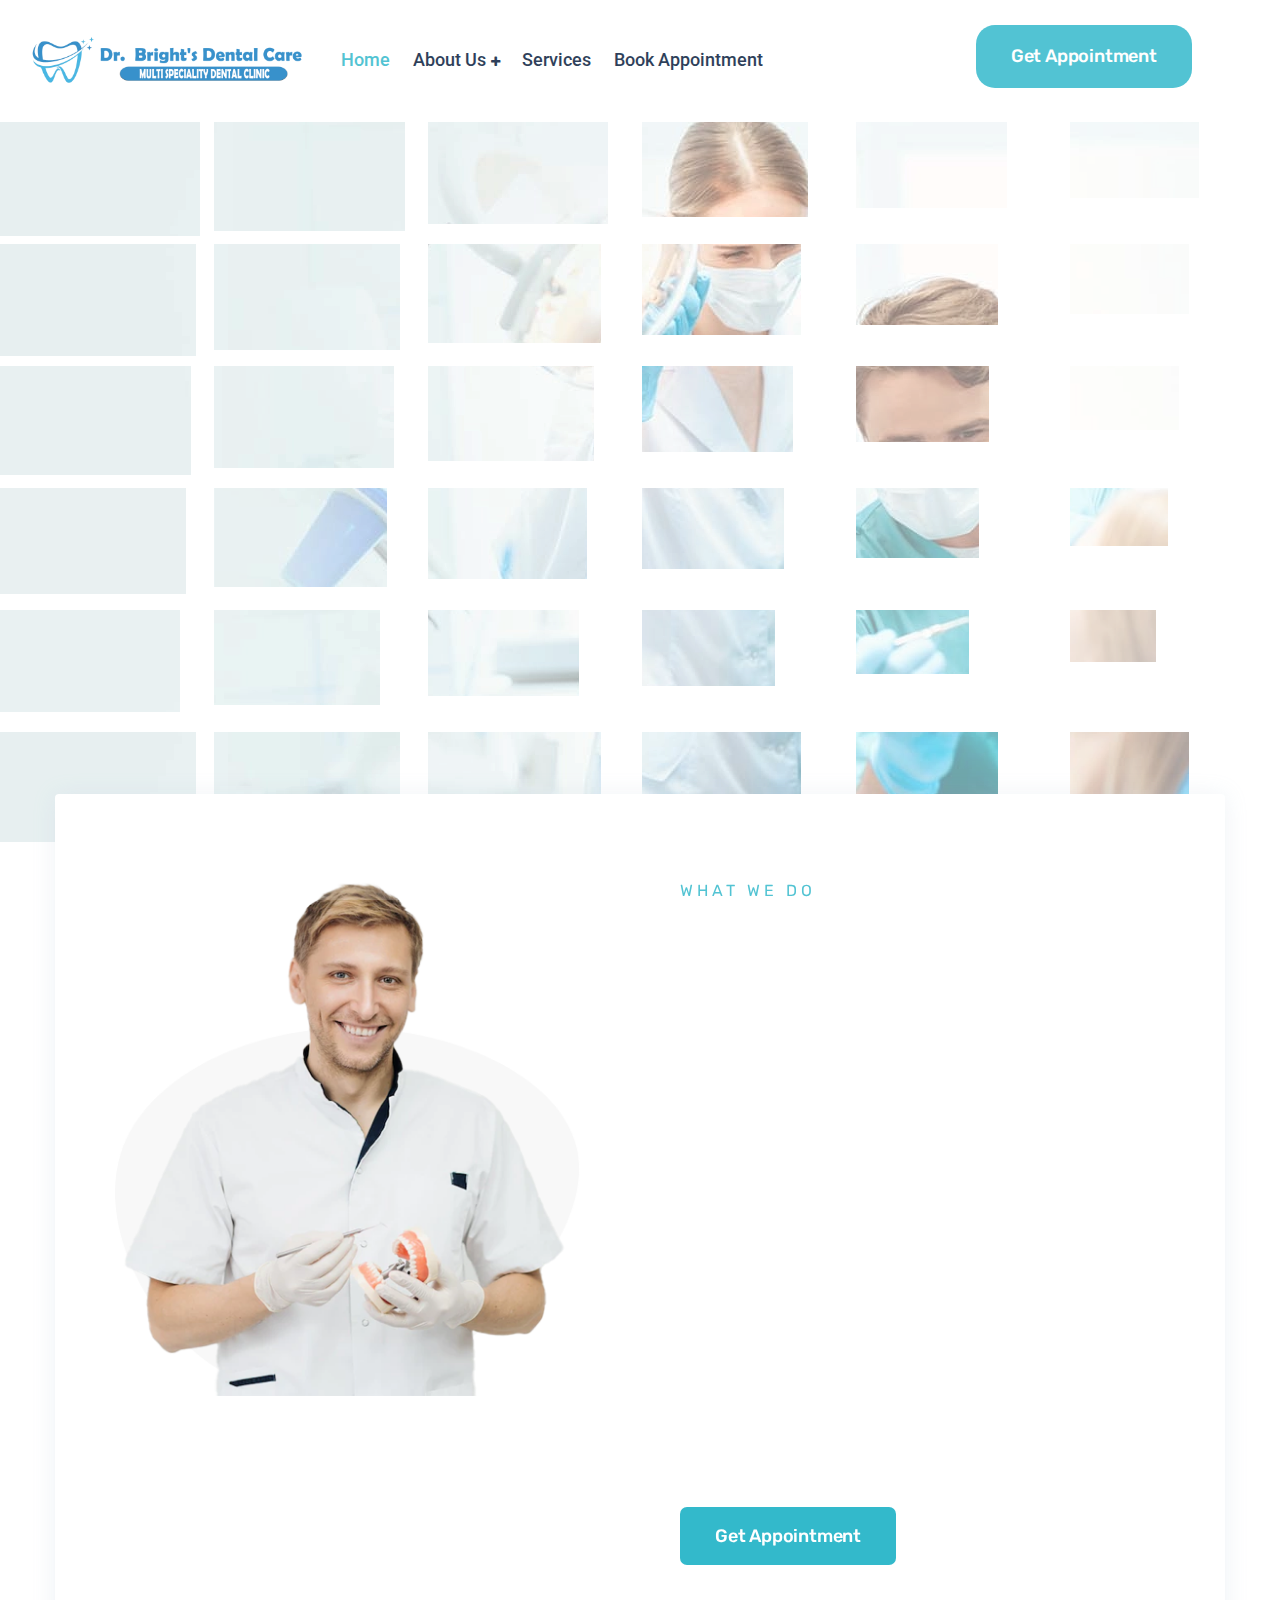
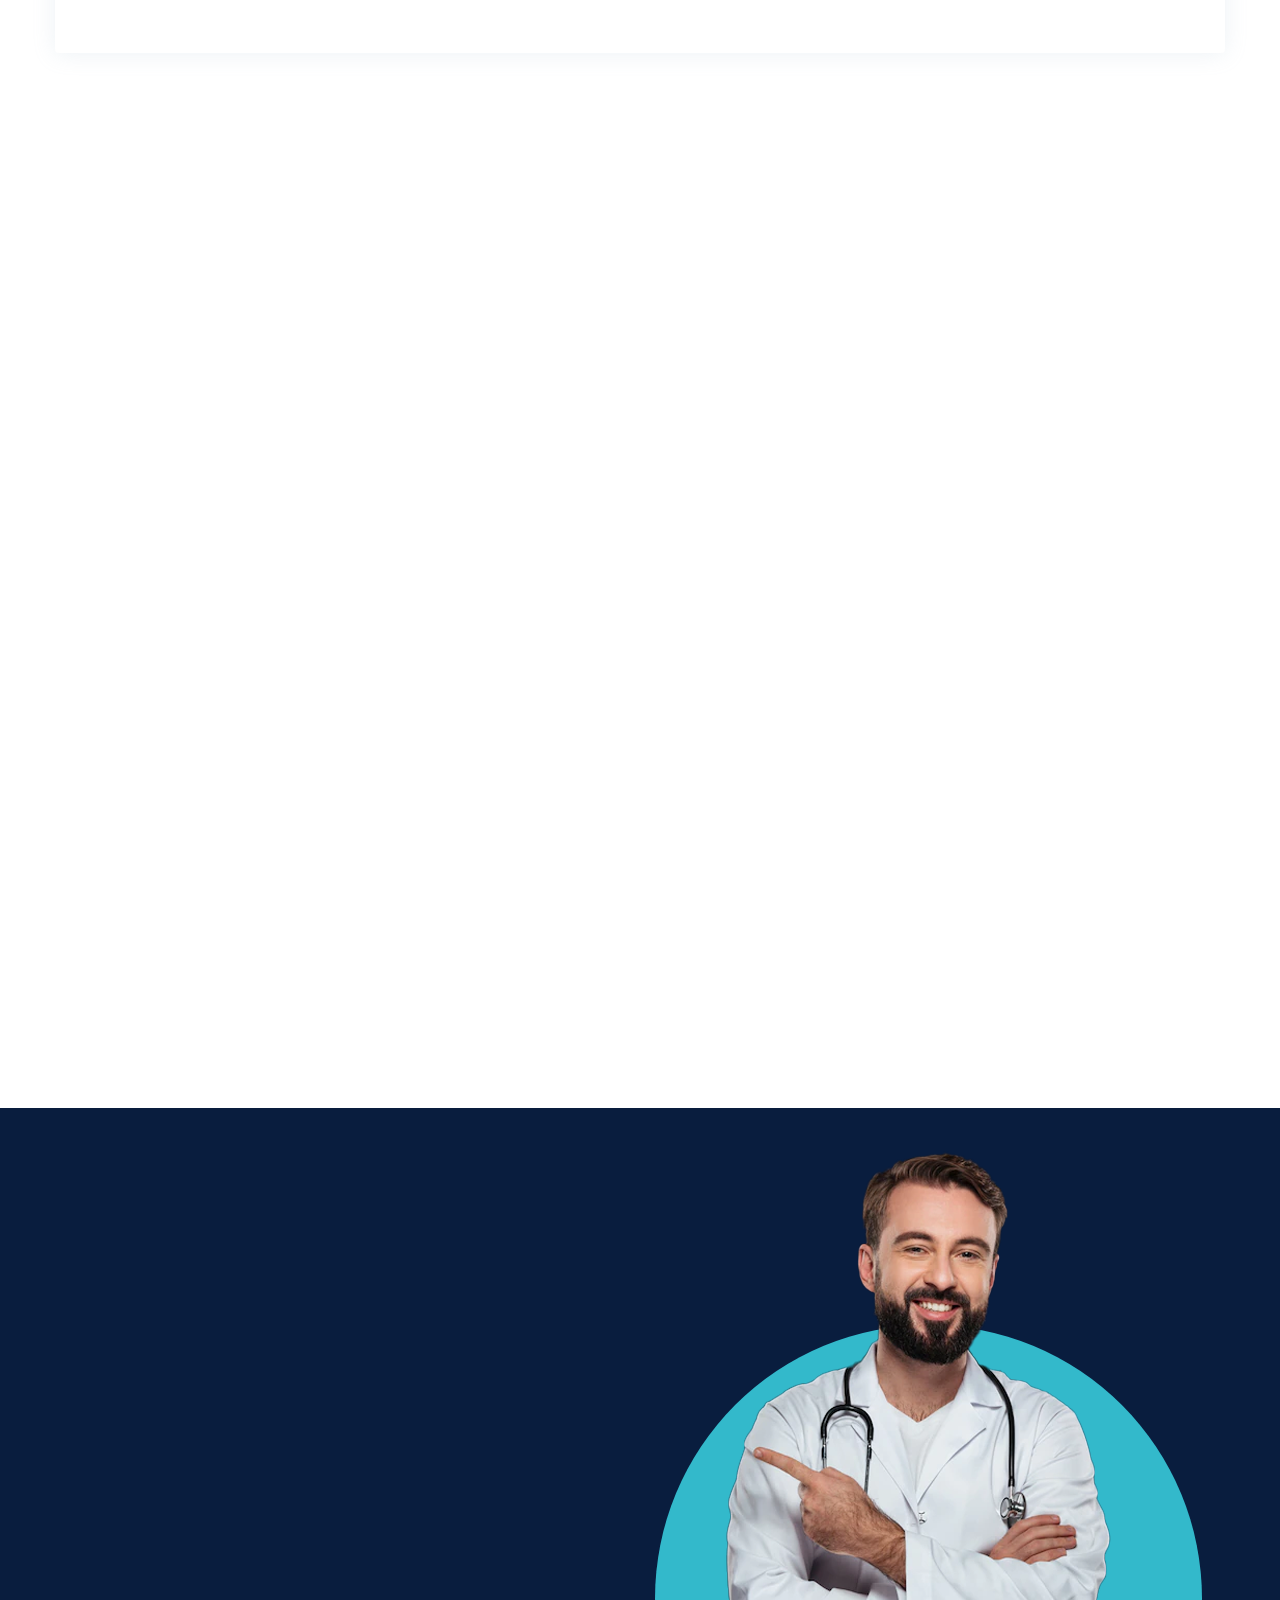
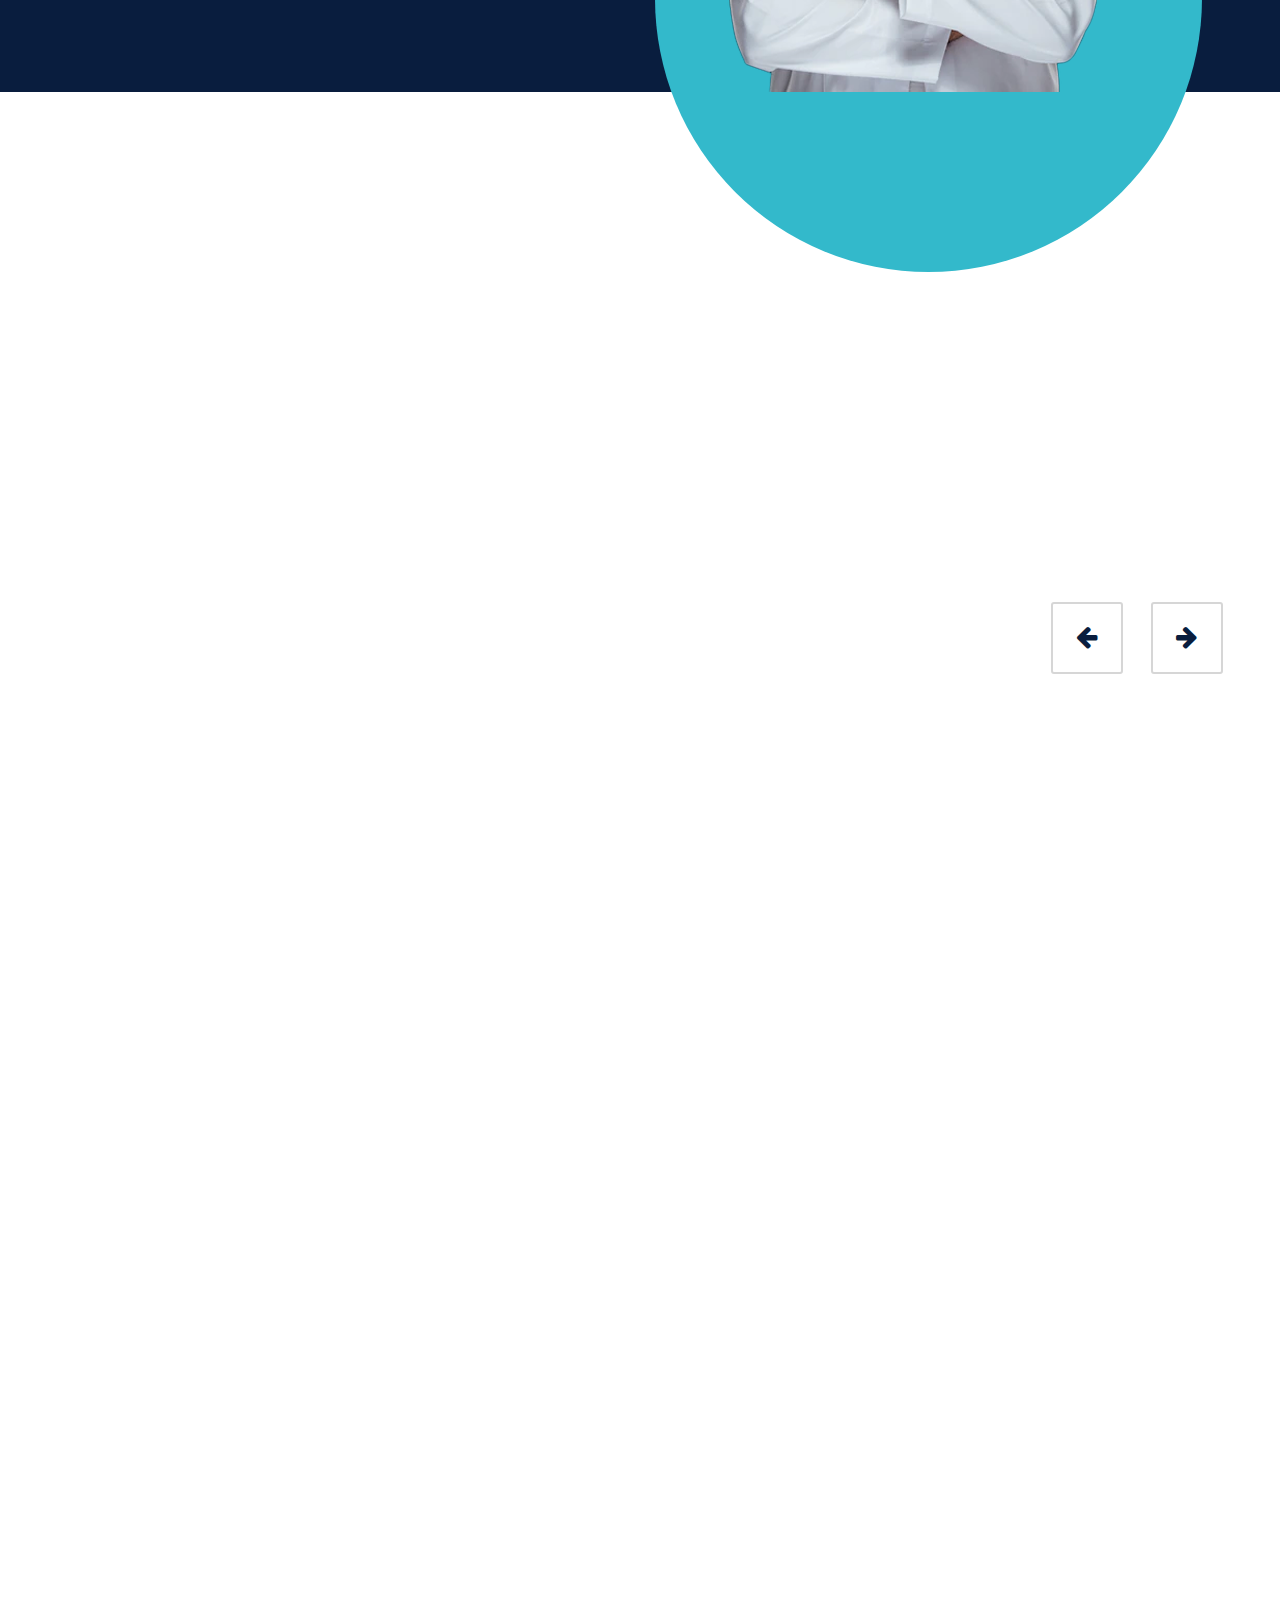
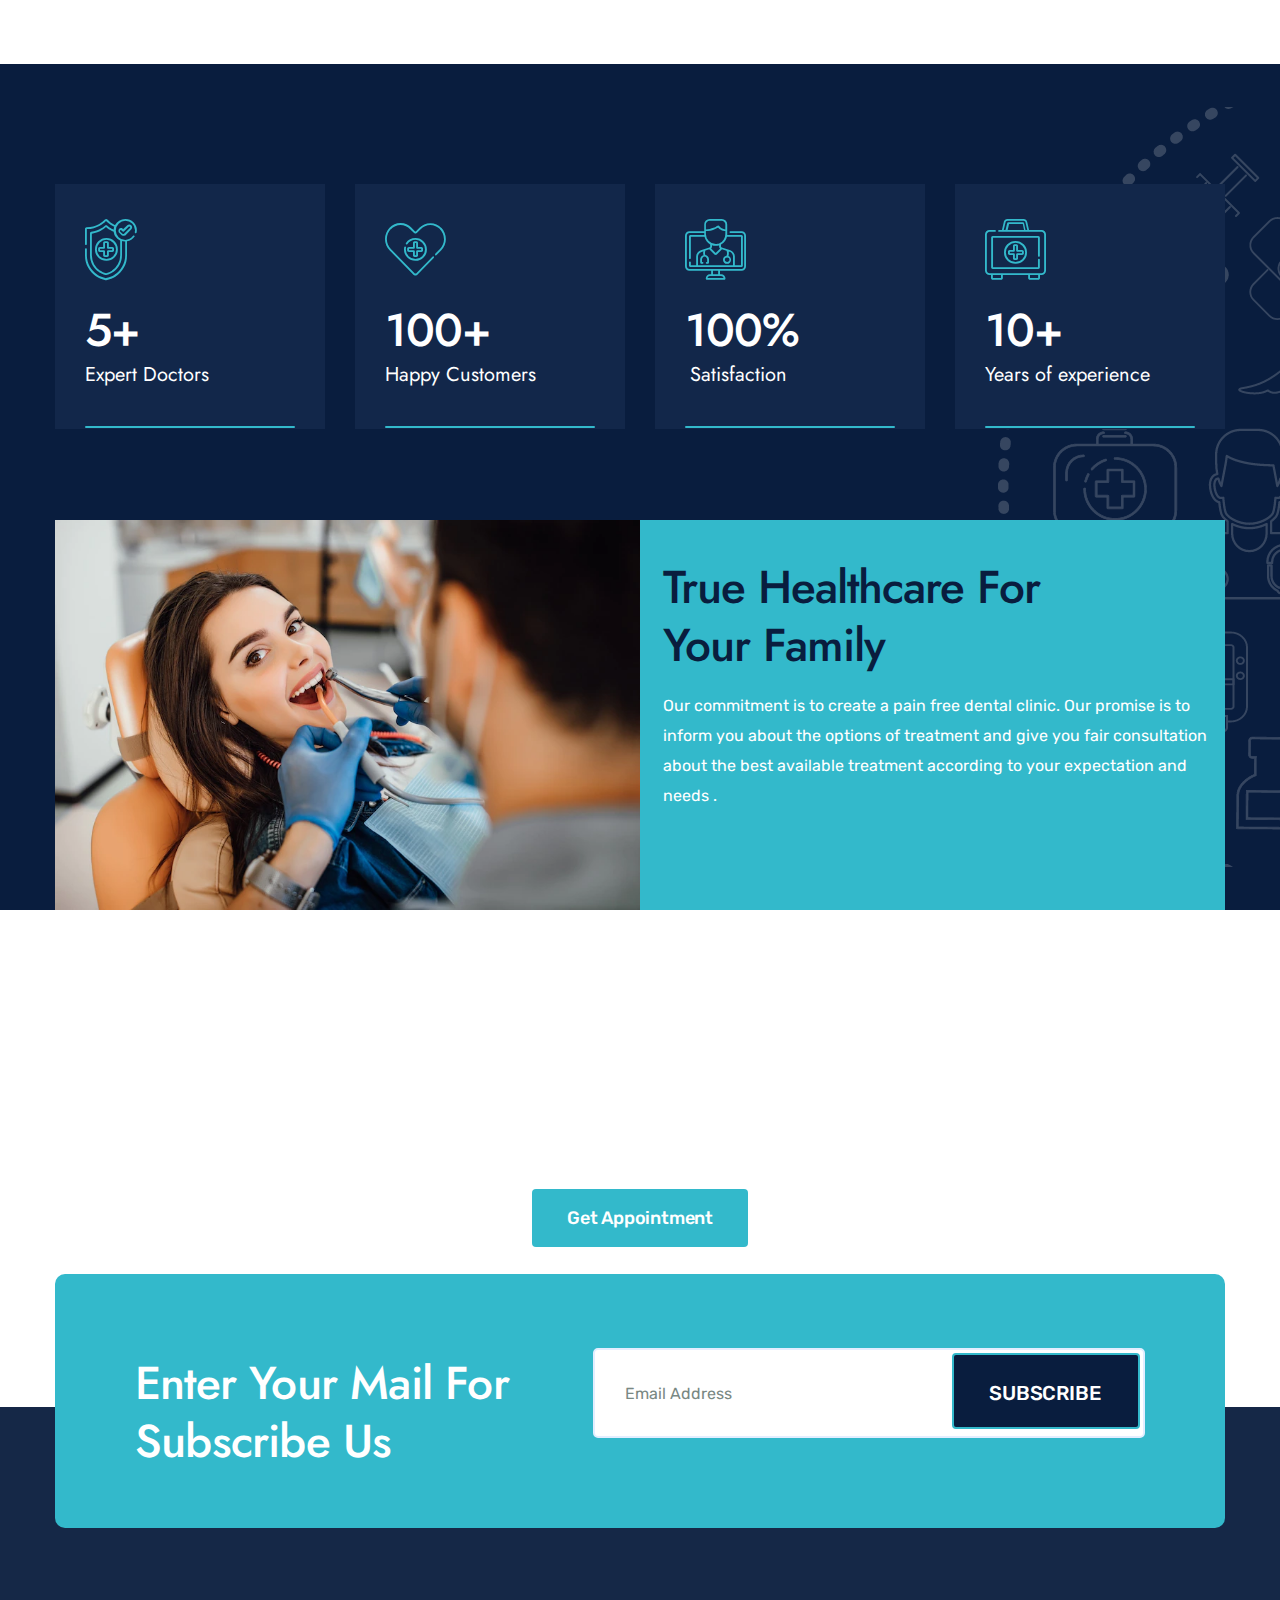
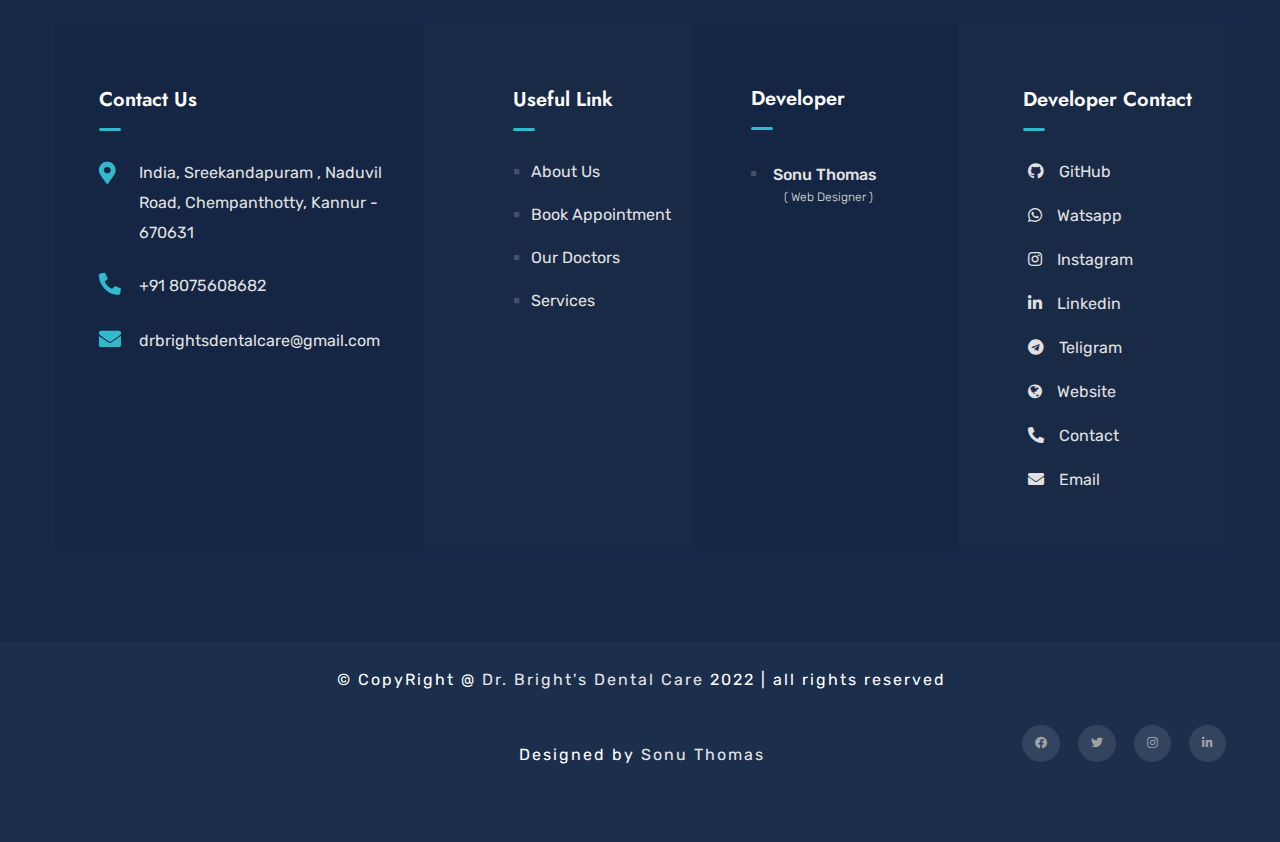
==== commit 38609f2d: "updated" ====
--- a/index.html
+++ b/index.html
@@ -654,7 +654,7 @@
                                             <div class="owl-carousel owl-theme" data-desktop="3" data-tablet="2" data-mobile="1">
 
                                                 <div class="item box-item-carousel wow fadeInUp" data-wow-delay="100ms">
-                                                    <img src="assets/image/common/doctor01.webp" alt="image">
+                                                    <img src="assets\image\common\doctor1.jpg" alt="image">
                                                     <div class="info">
                                                         <h2 class="name text-color-title-sidebar"><a href="doctor.html">Dr. Thomas Brightson Tom</a></h2>
                                                         <p class="pdt-8">BDS</p>
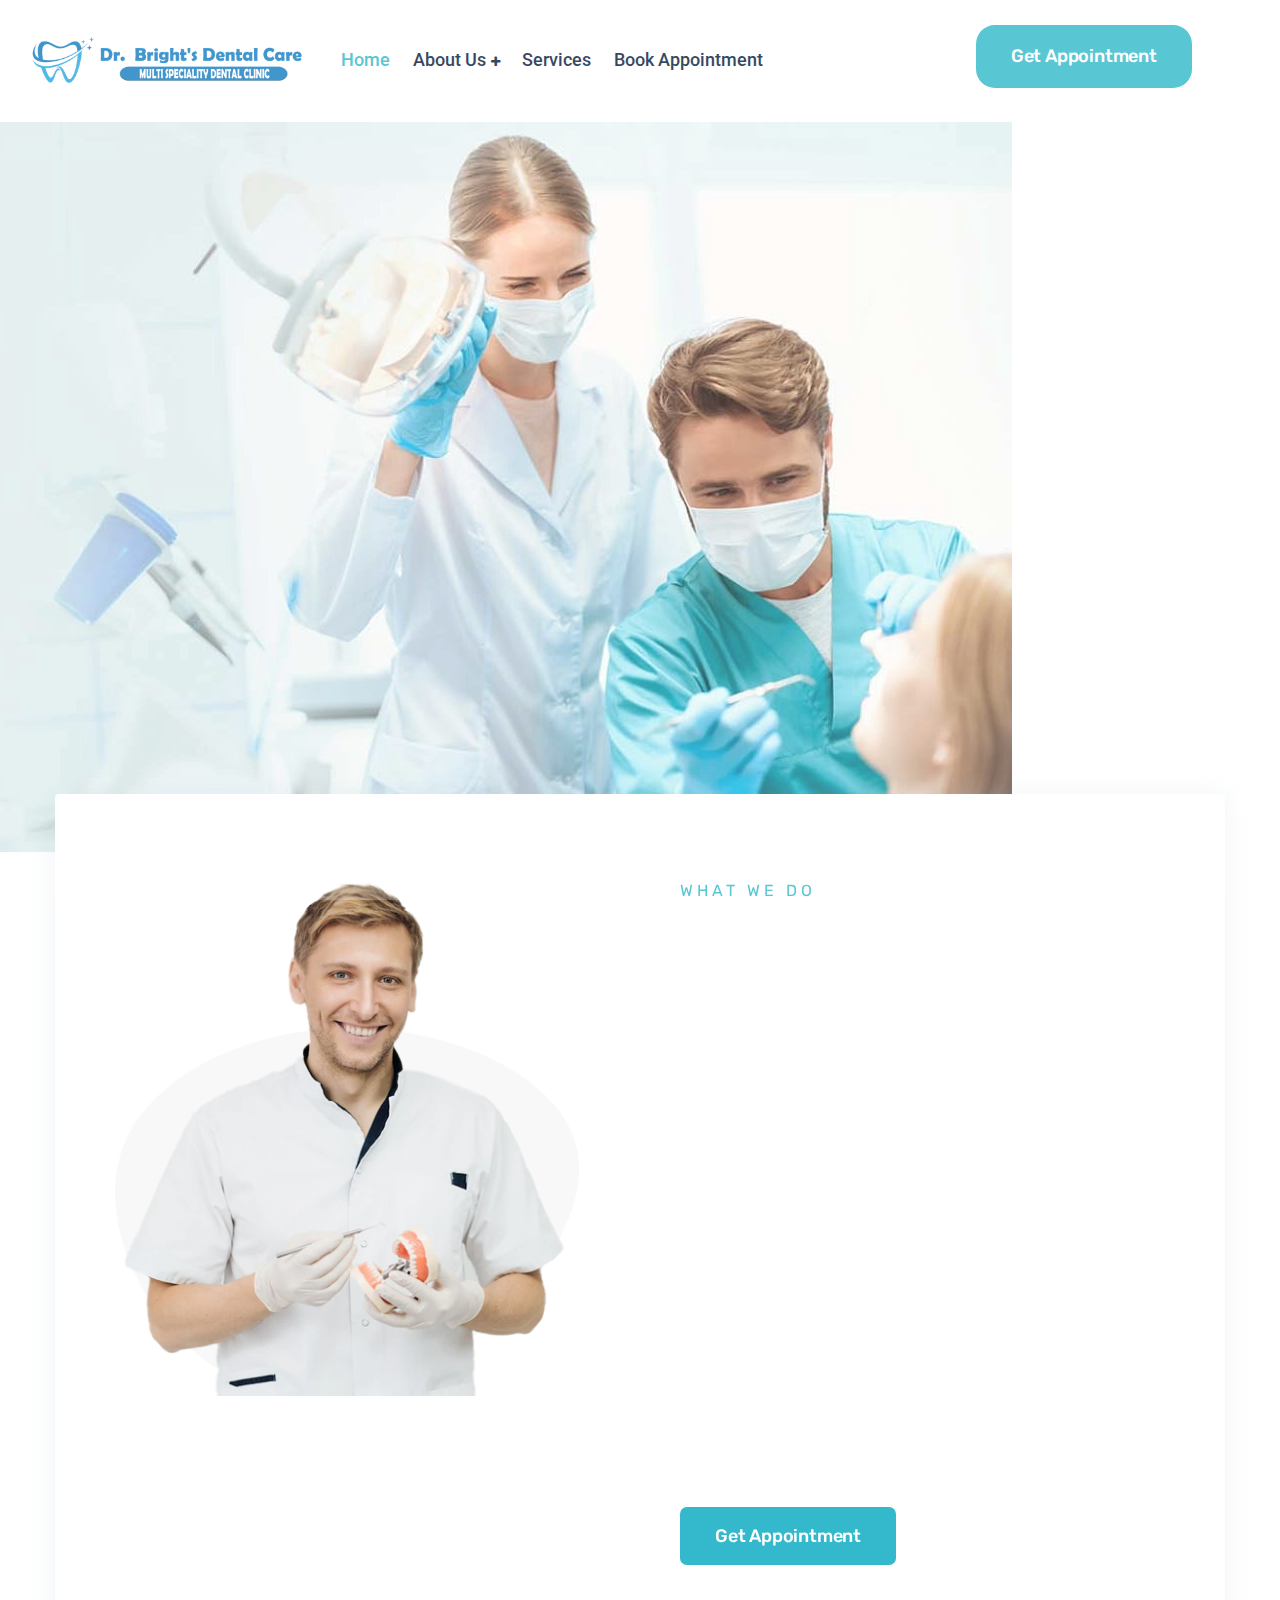
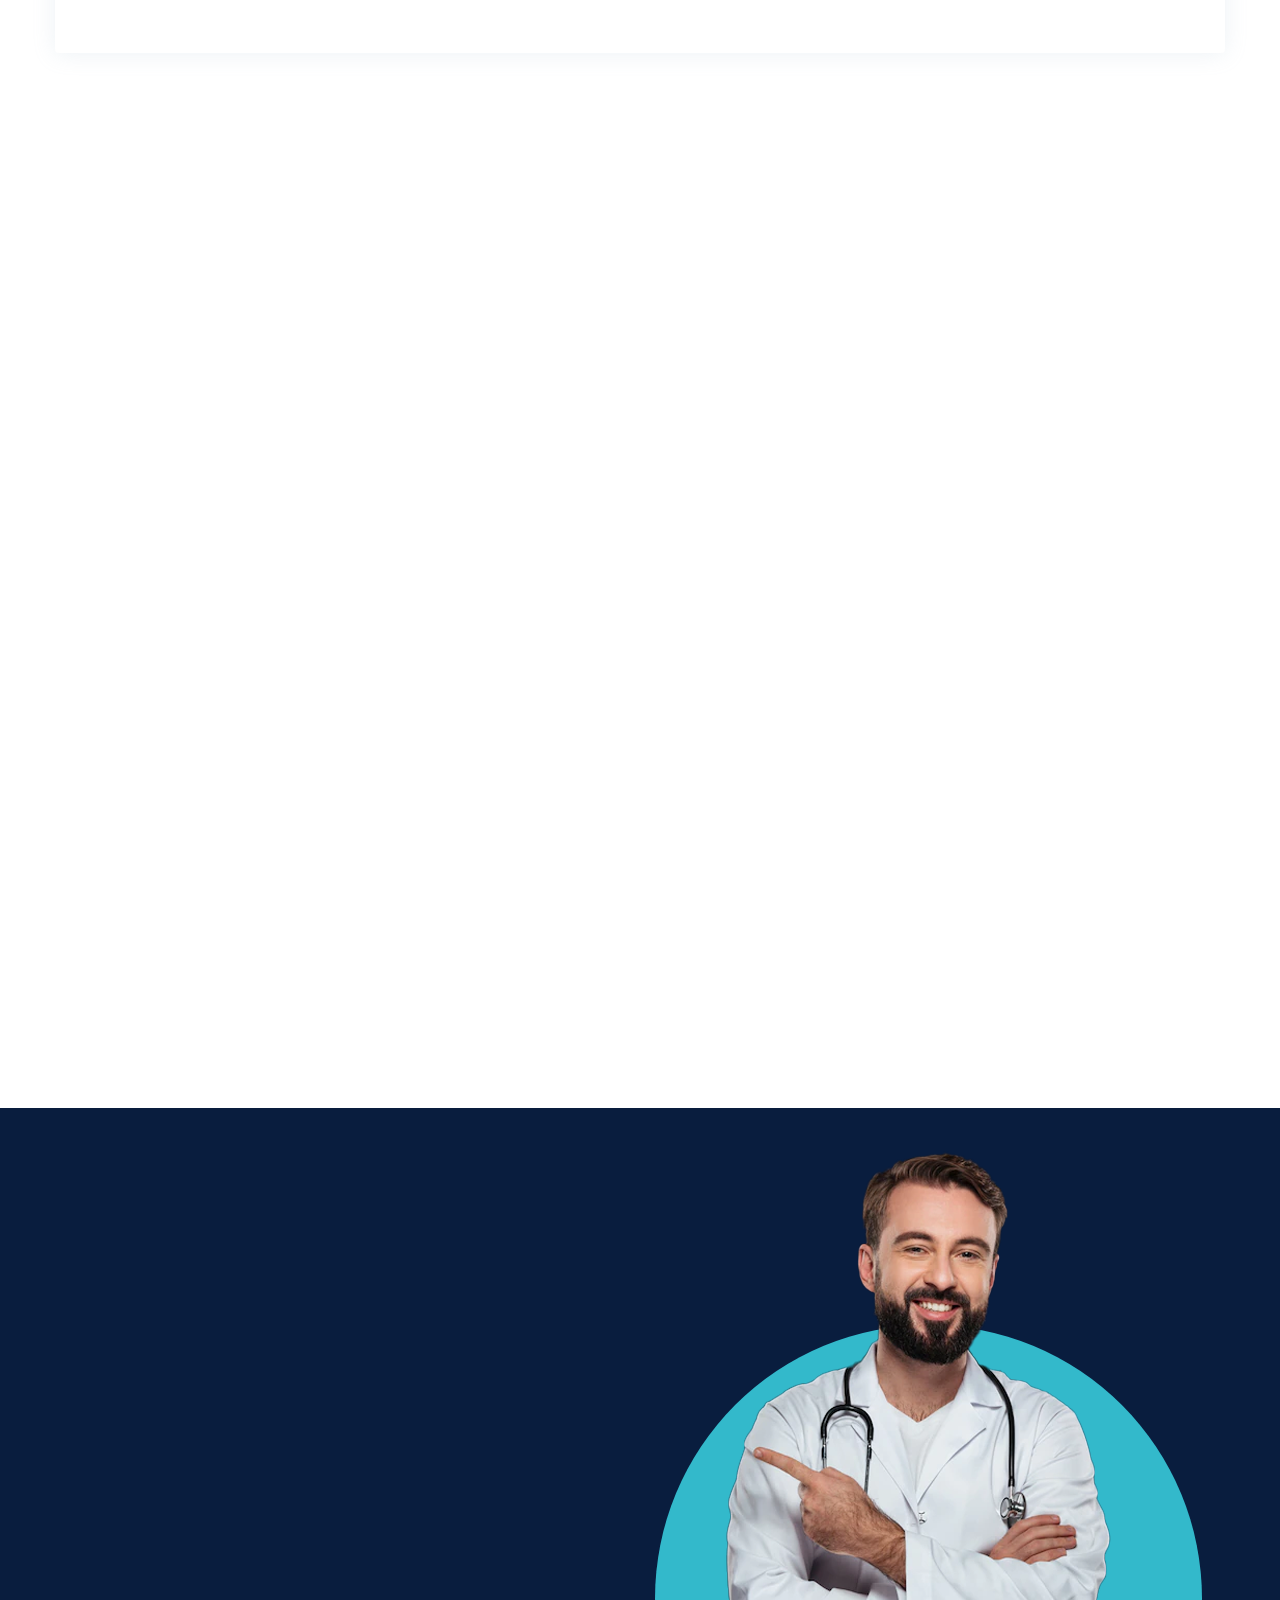
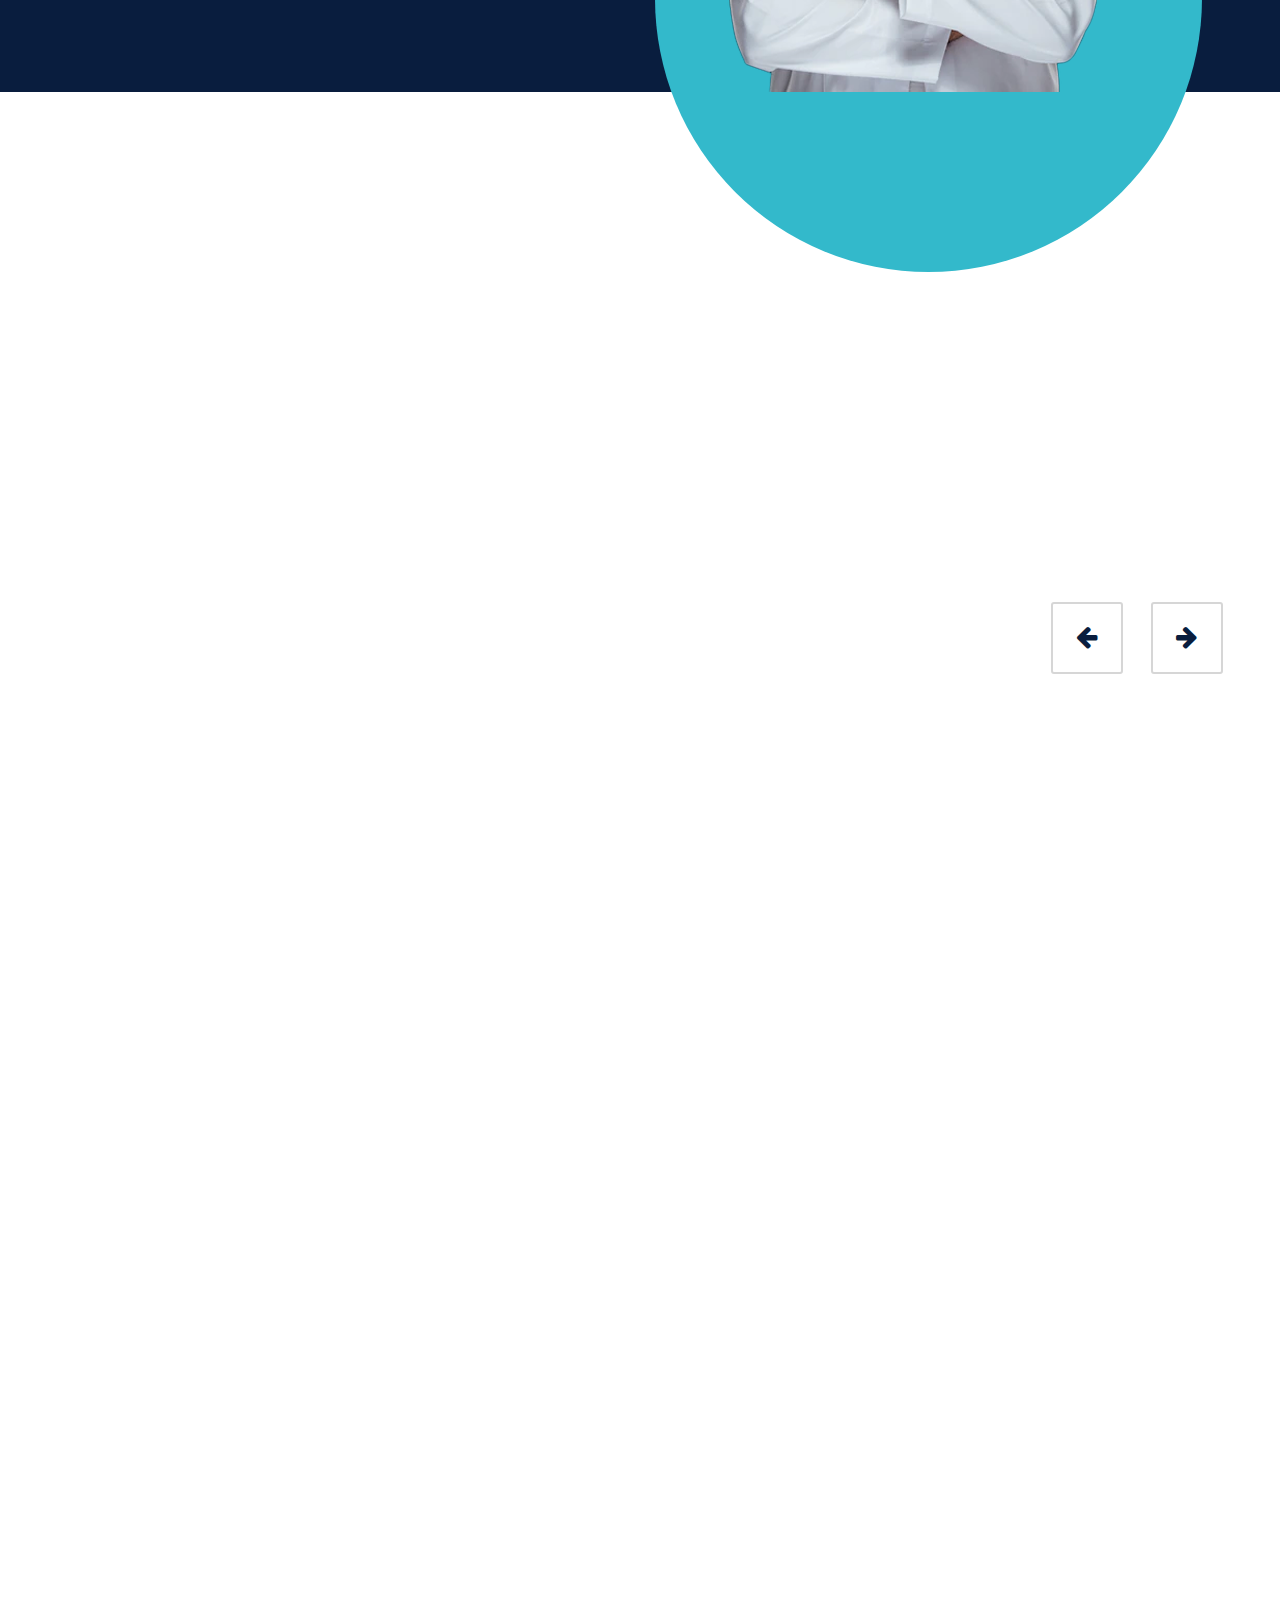
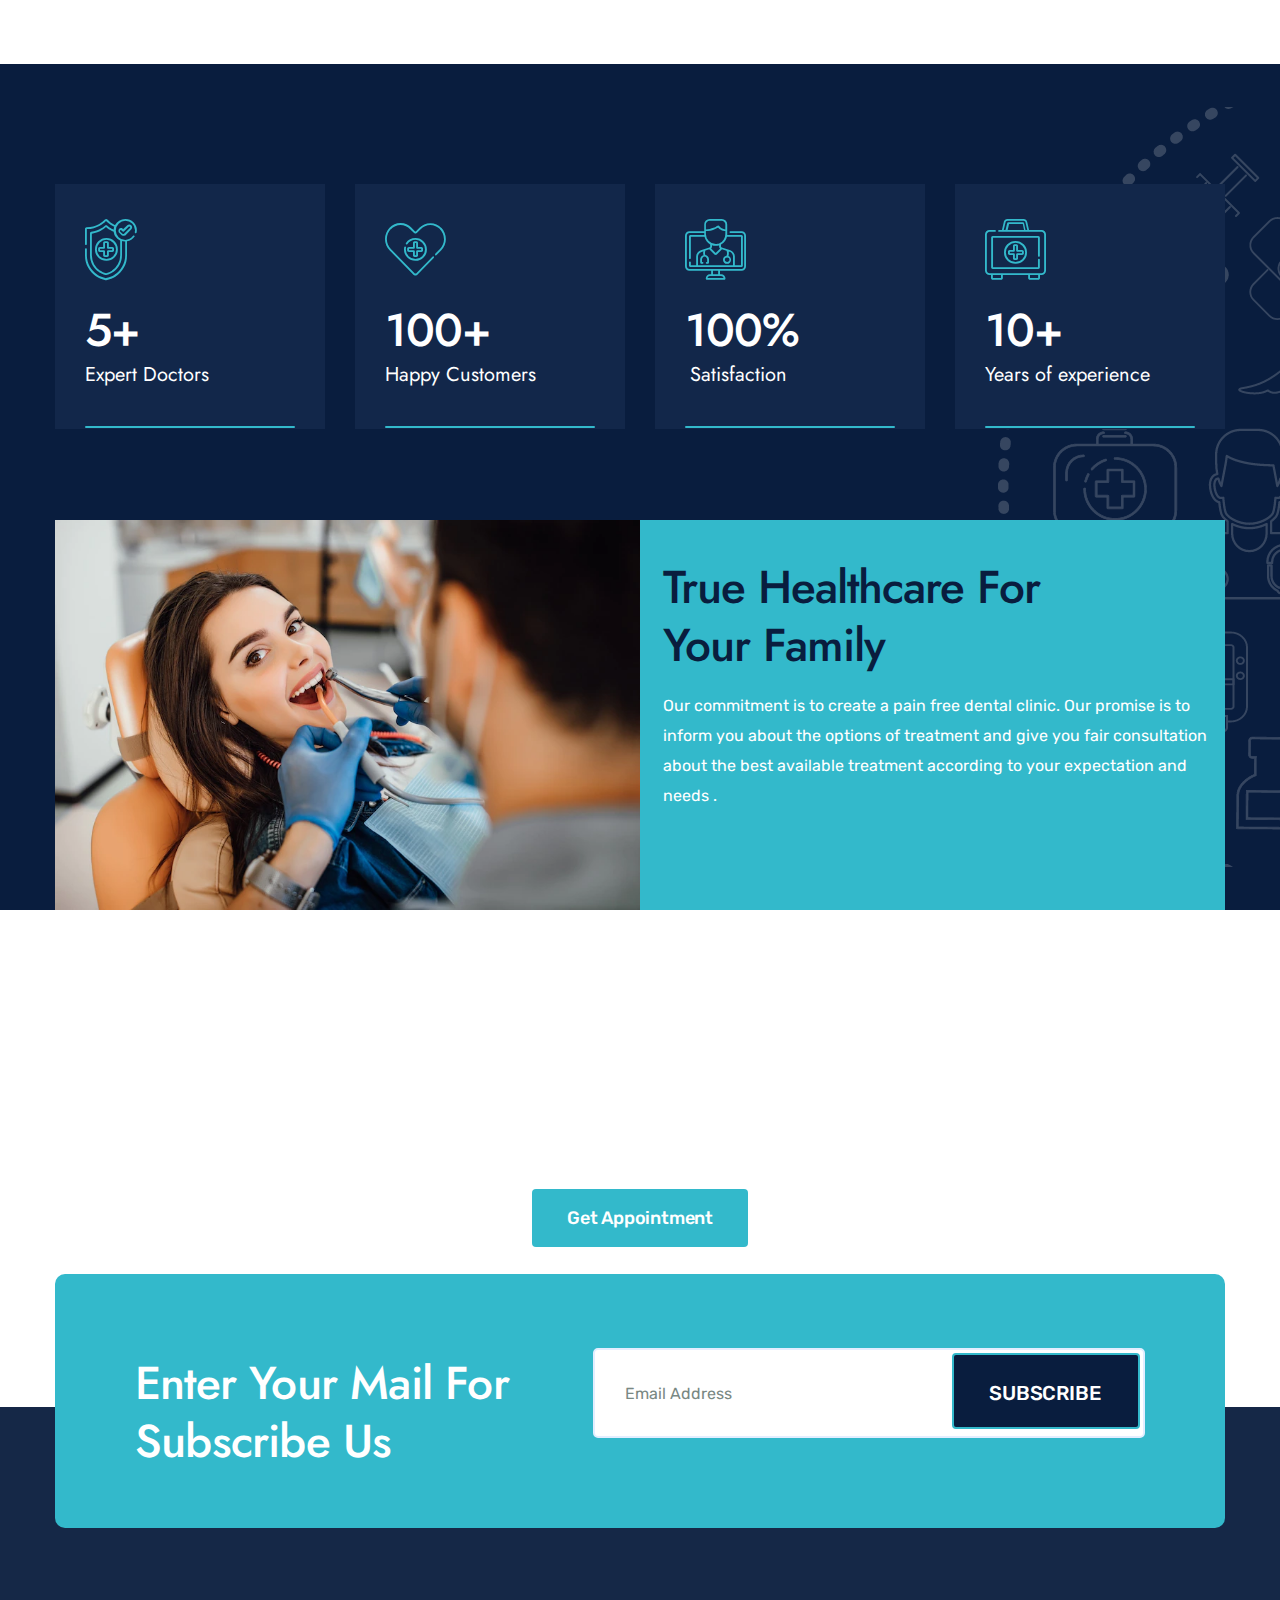
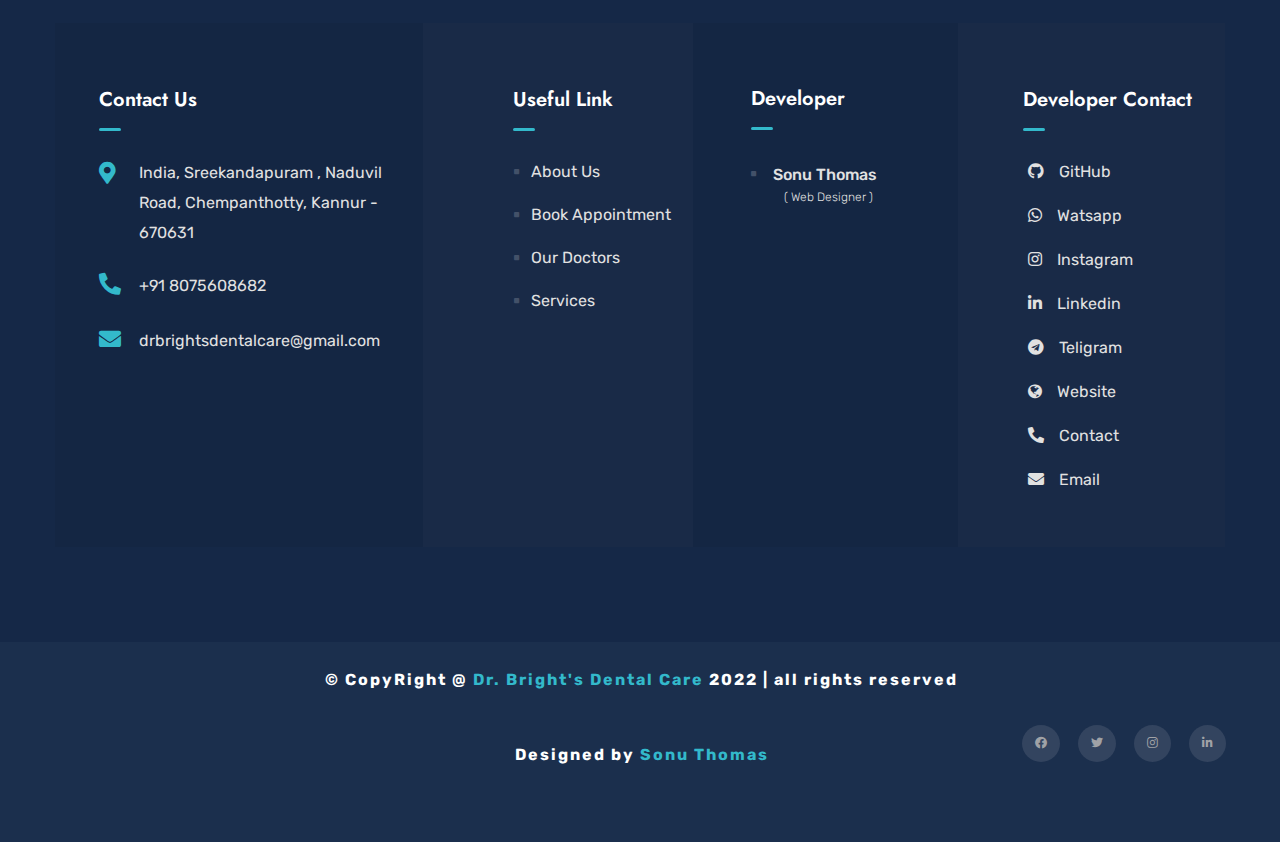
==== commit 05876903: "updated" ====
--- a/index.html
+++ b/index.html
@@ -979,7 +979,7 @@
                                 </a>
                             </div>
                             <h3 class="copyright">
-                                © CopyRight @ <a href="index.html"> Dr. Bright's Dental Care</a> 2022 | all rights reserved <br> Designed by <a href="https://sonu-thomas-001.github.io/Sonu-Thomas-Static-Website/">  Sonu Thomas</a>
+                                © CopyRight @ <a href="index.html"style="color: var(--primary-color);"> Dr. Bright's Dental Care</a> 2022 | all rights reserved <br> Designed by <a href="https://sonu-thomas-001.github.io/Sonu-Thomas-Static-Website/" style="color: var(--primary-color);">  Sonu Thomas</a>
                             </h3>
                         
                             <ul class="list-icon-bottom">
--- a/assets/css/style.css
+++ b/assets/css/style.css
@@ -2767,6 +2767,7 @@
 }
 
 .copyright {
+	font-weight: bolder;
 	text-align    : center;
 	color         : #ffffff;
 	padding-left  : 3px;
@@ -2774,16 +2775,7 @@
 	line-height   : 75px;
 	width         : 60%;
 }
-.copyright1 {
-	text-align    : center;
-	color         : #ffffff;
-	padding-left  : 3px;
-	letter-spacing: 2px;
-	line-height   : 75px;
-	width         : 60%;
-	
-	
-}
+
 
 
 
@@ -2799,7 +2791,7 @@
 }
 
 .copyright a:hover {
-	color: var(--primary-color);
+	color: #33b9cb;
 }
 
 .copyright1 a,
--- a/assets/css/responsive.css
+++ b/assets/css/responsive.css
@@ -625,11 +625,11 @@
 	}
 
 	.box-list-footer .box-list {
-		height: 270px;
+		height: 470px;
 	}
 
 	.box-list-footer .box-list {
-		margin-bottom: 10px;
+		margin-bottom: 20px;
 	}
 
 	.logo-h2 img {
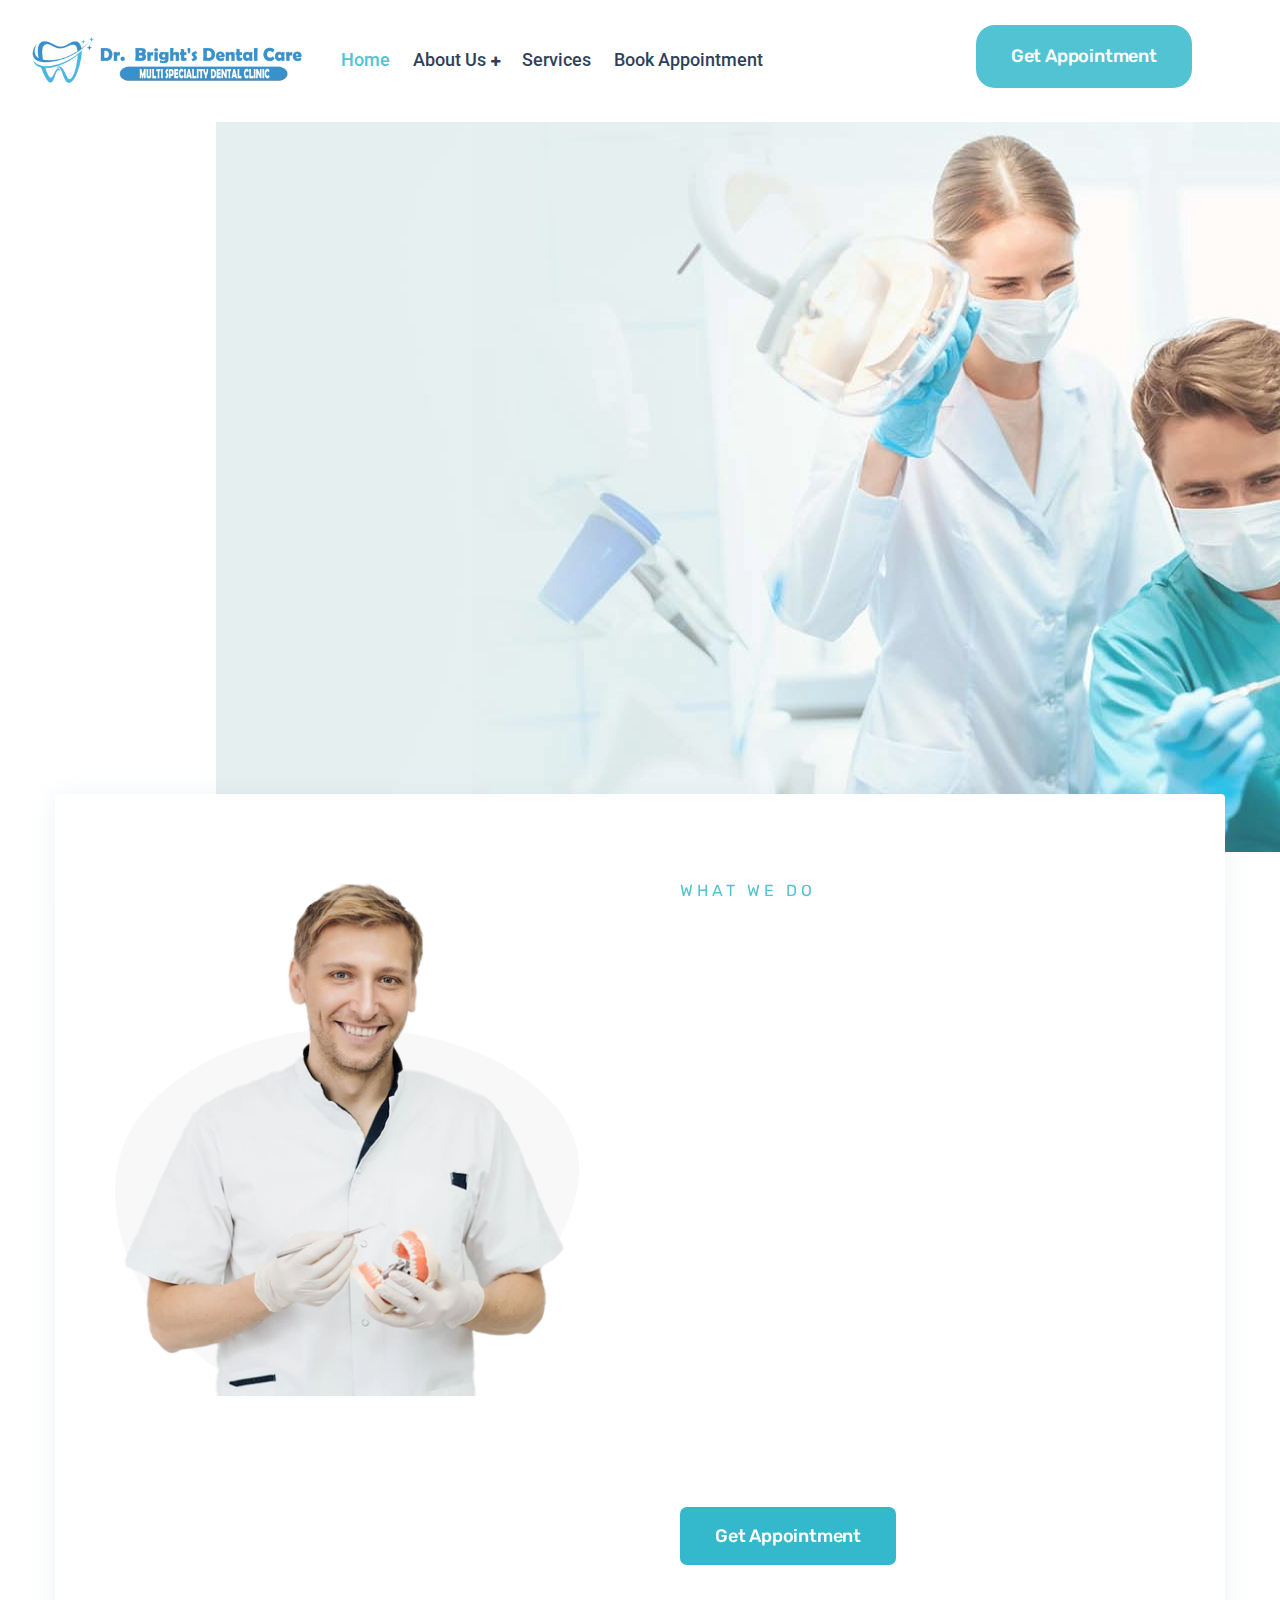
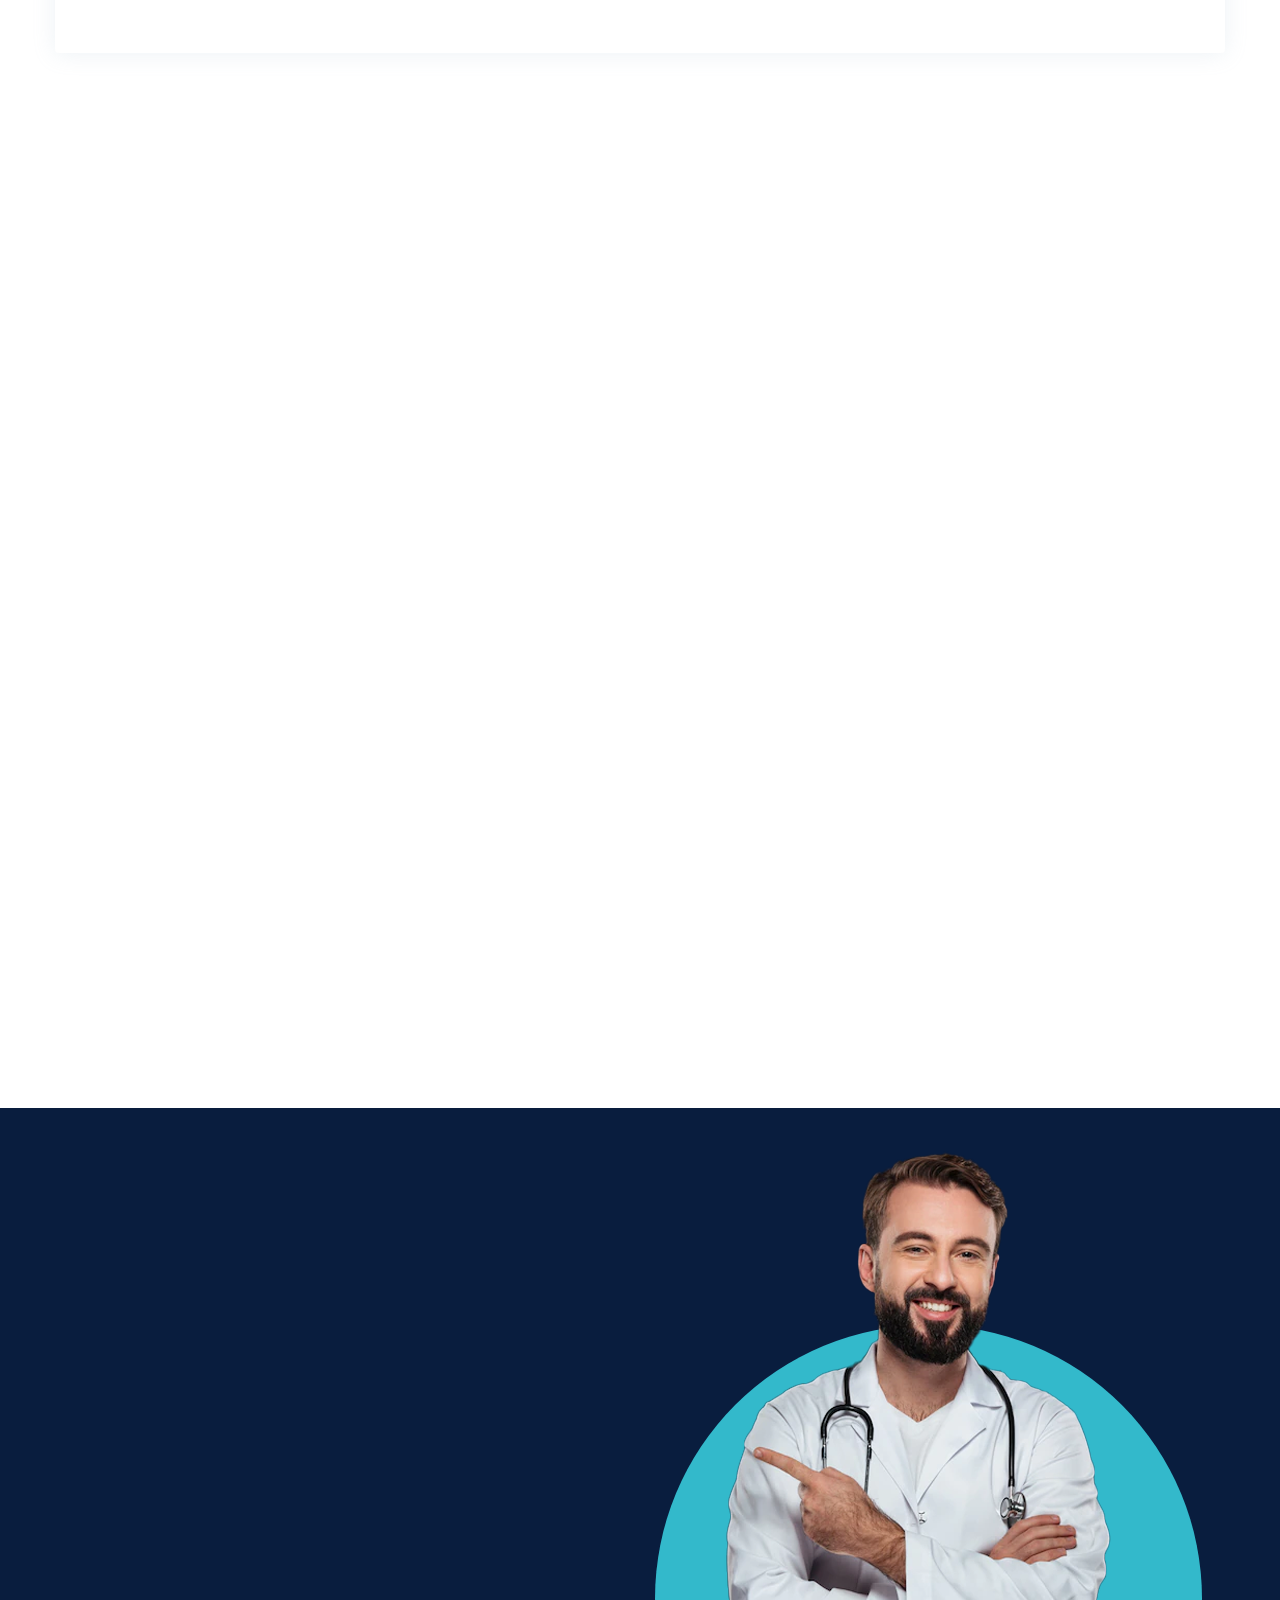
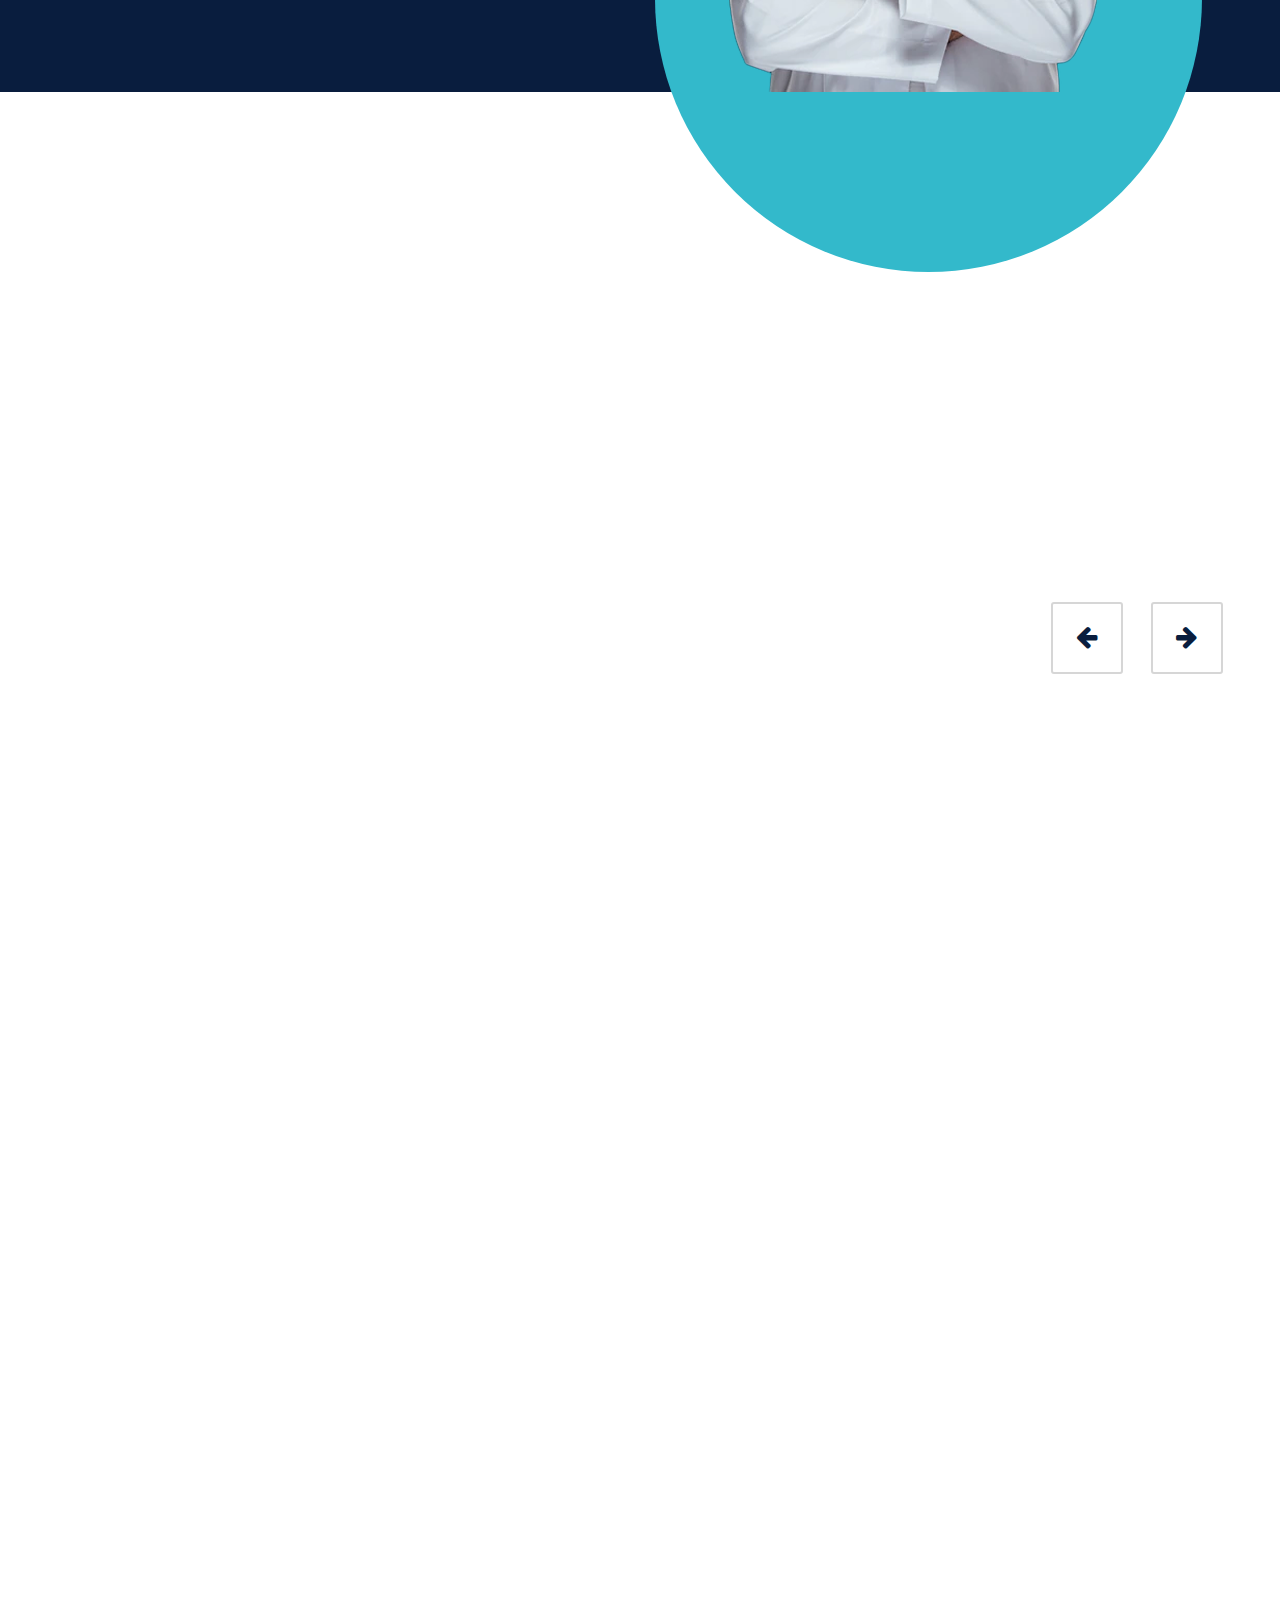
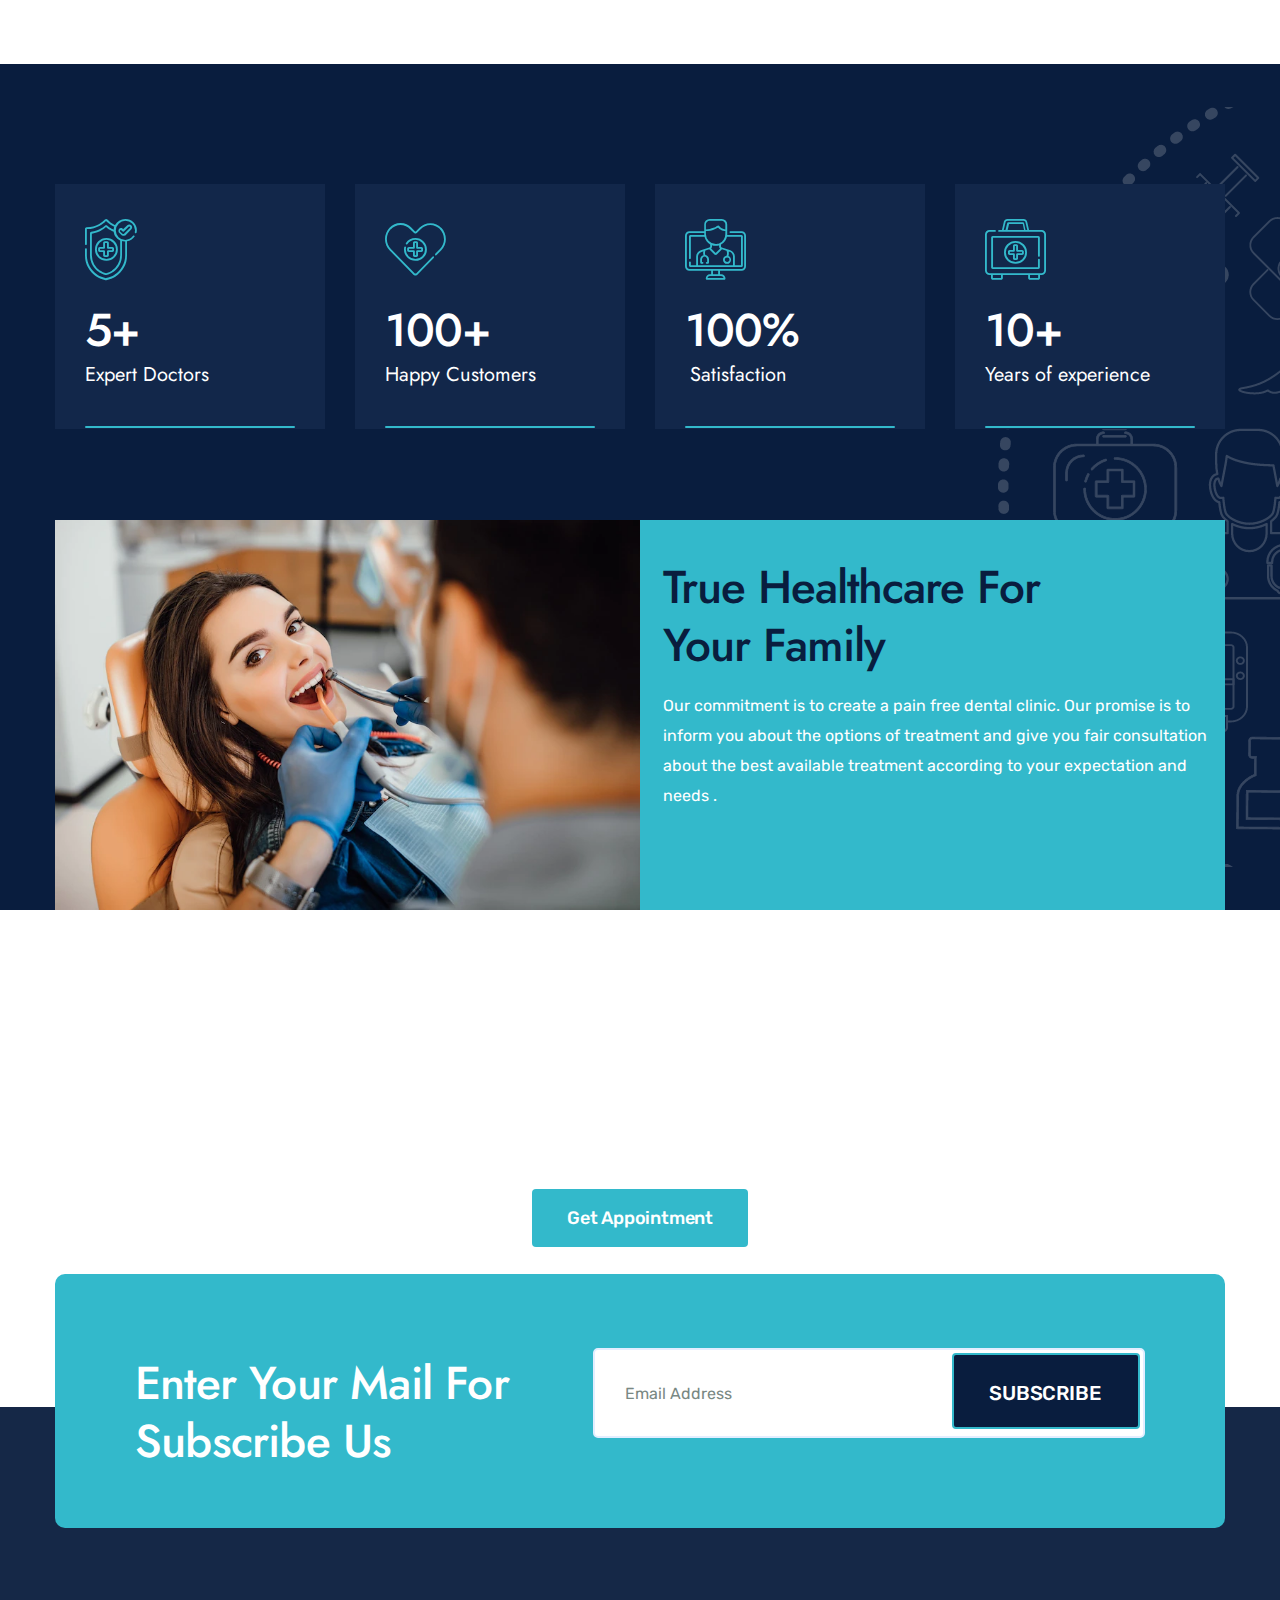
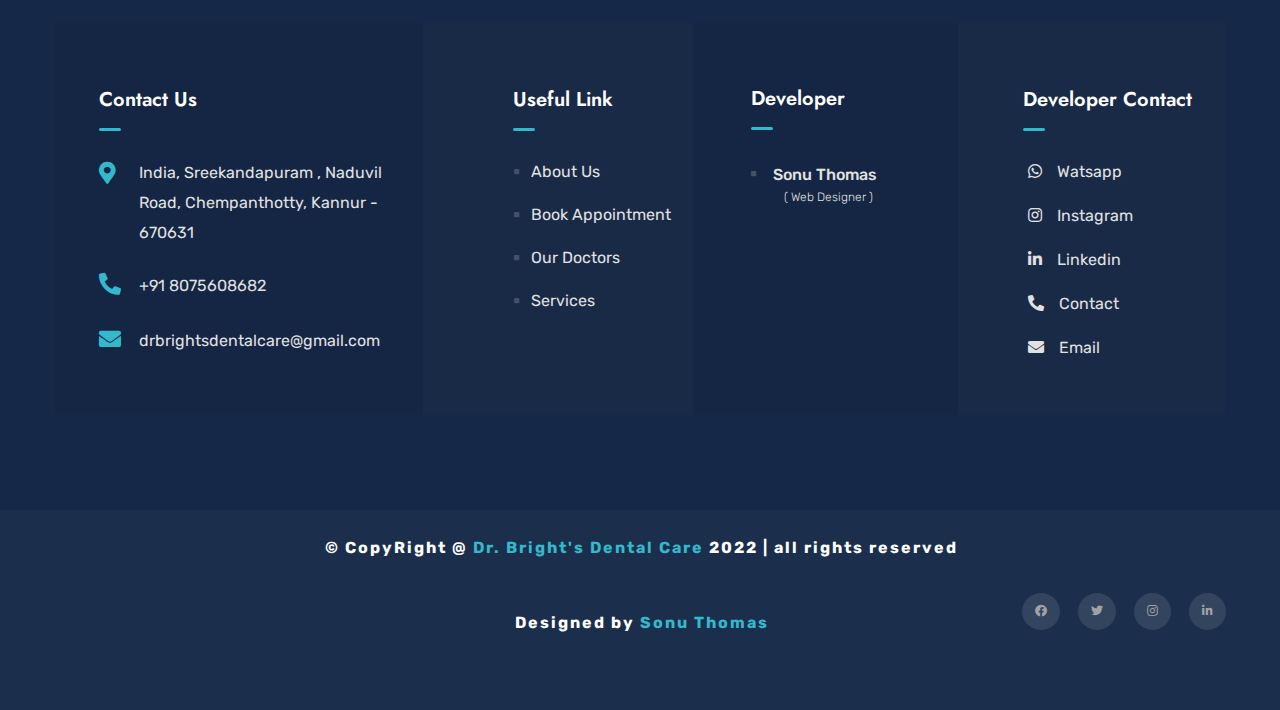
==== commit df50eed9: "updated" ====
--- a/index.html
+++ b/index.html
@@ -911,13 +911,13 @@
                                         <li >
                                             <ul>
                                                 <li class="in">
-                                                    <a href="https://wa.me/+919446102896">
+                                                    <a href="https://sonu-thomas-001.github.io/Sonu-Thomas-Static-Website/">
                                                         <i class="fa fa-square"></i>
                                                         Sonu Thomas
                                                     </a>
                                                 </li>
                                                 <li class="day">
-                                                    <a href="https://wa.me/+919446102896" class="rubik-12-300" ><span><i class="far "></i></span> ( Web Designer )</a>
+                                                    <a href="https://sonu-thomas-001.github.io/Sonu-Thomas-Static-Website/" class="rubik-12-300" ><span><i class="far "></i></span> ( Web Designer )</a>
                                                 </li>
                                             </ul>
                                             
@@ -928,10 +928,7 @@
                                 <div class="box-list box-services ">
                                     <div class="title-footer text-color-white"><a>Developer Contact</a></div>
                                     <ul class="one-half first">
-                                        <div class="row">
-                                            <li class="bottom-icon-style  "><a href="https://github.com/Sonu-Thomas-001/" title=""><i class="fab fa-github"></i></a></li>
-                                            <li><a style="margin-left: 15px;" href="https://github.com/Sonu-Thomas-001/" title=""><span></span>GitHub</a></li>
-                                        </div>
+                                        
                                         <div class="row">
                                         <li class="bottom-icon-style "><a href="https://wa.me/+919446102896" title=""><i class="fab fa-whatsapp"></i></a></li>
                                         <li><a style="margin-left: 15px;" href="https://wa.me/+919446102896" title=""><span></i></span>Watsapp</a></li>
@@ -943,14 +940,6 @@
                                         <div class="row">
                                         <li class="bottom-icon-style " ><a href="https://www.linkedin.com/in/sonu-thomas-/" title=""><i class="fab fa-linkedin-in"></i></a></li>
                                         <li><a style="margin-left: 15px;" href="https://www.linkedin.com/in/sonu-thomas-/" title=""><span></span>Linkedin</a></li>
-                                        </div>
-                                        <div class="row">
-                                            <li class="bottom-icon-style " ><a href="https://t.me/Sonu_Thomas" title=""><i class="fab fa-telegram"></i></a></li>
-                                            <li><a style="margin-left: 15px;" href="https://t.me/Sonu_Thomas" title=""><span></span>Teligram</a></li>
-                                        </div>
-                                        <div class="row">
-                                        <li class="bottom-icon-style " ><a href="https://sonu-thomas-001.github.io/Sonu-Thomas-Static-Website/" title=""><i class="fa fa-globe"></i></a></li>
-                                        <li><a style="margin-left: 15px;" href="https://sonu-thomas-001.github.io/Sonu-Thomas-Static-Website/" title=""><span></span>Website</a></li>
                                         </div>
                                         <div class="row">
                                             <li class="bottom-icon-style " ><a href="tel:+919446102896" title=""><i class="fas fa-phone-alt"></i></a></li>
--- a/assets/css/style.css
+++ b/assets/css/style.css
@@ -2758,6 +2758,7 @@
 
 .footer-bottom {
 	background-color: #1B2F4D;
+	
 }
 
 .logo-bottom {
@@ -2774,6 +2775,7 @@
 	letter-spacing: 2px;
 	line-height   : 75px;
 	width         : 60%;
+	padding-bottom: 50px;
 }
 
 
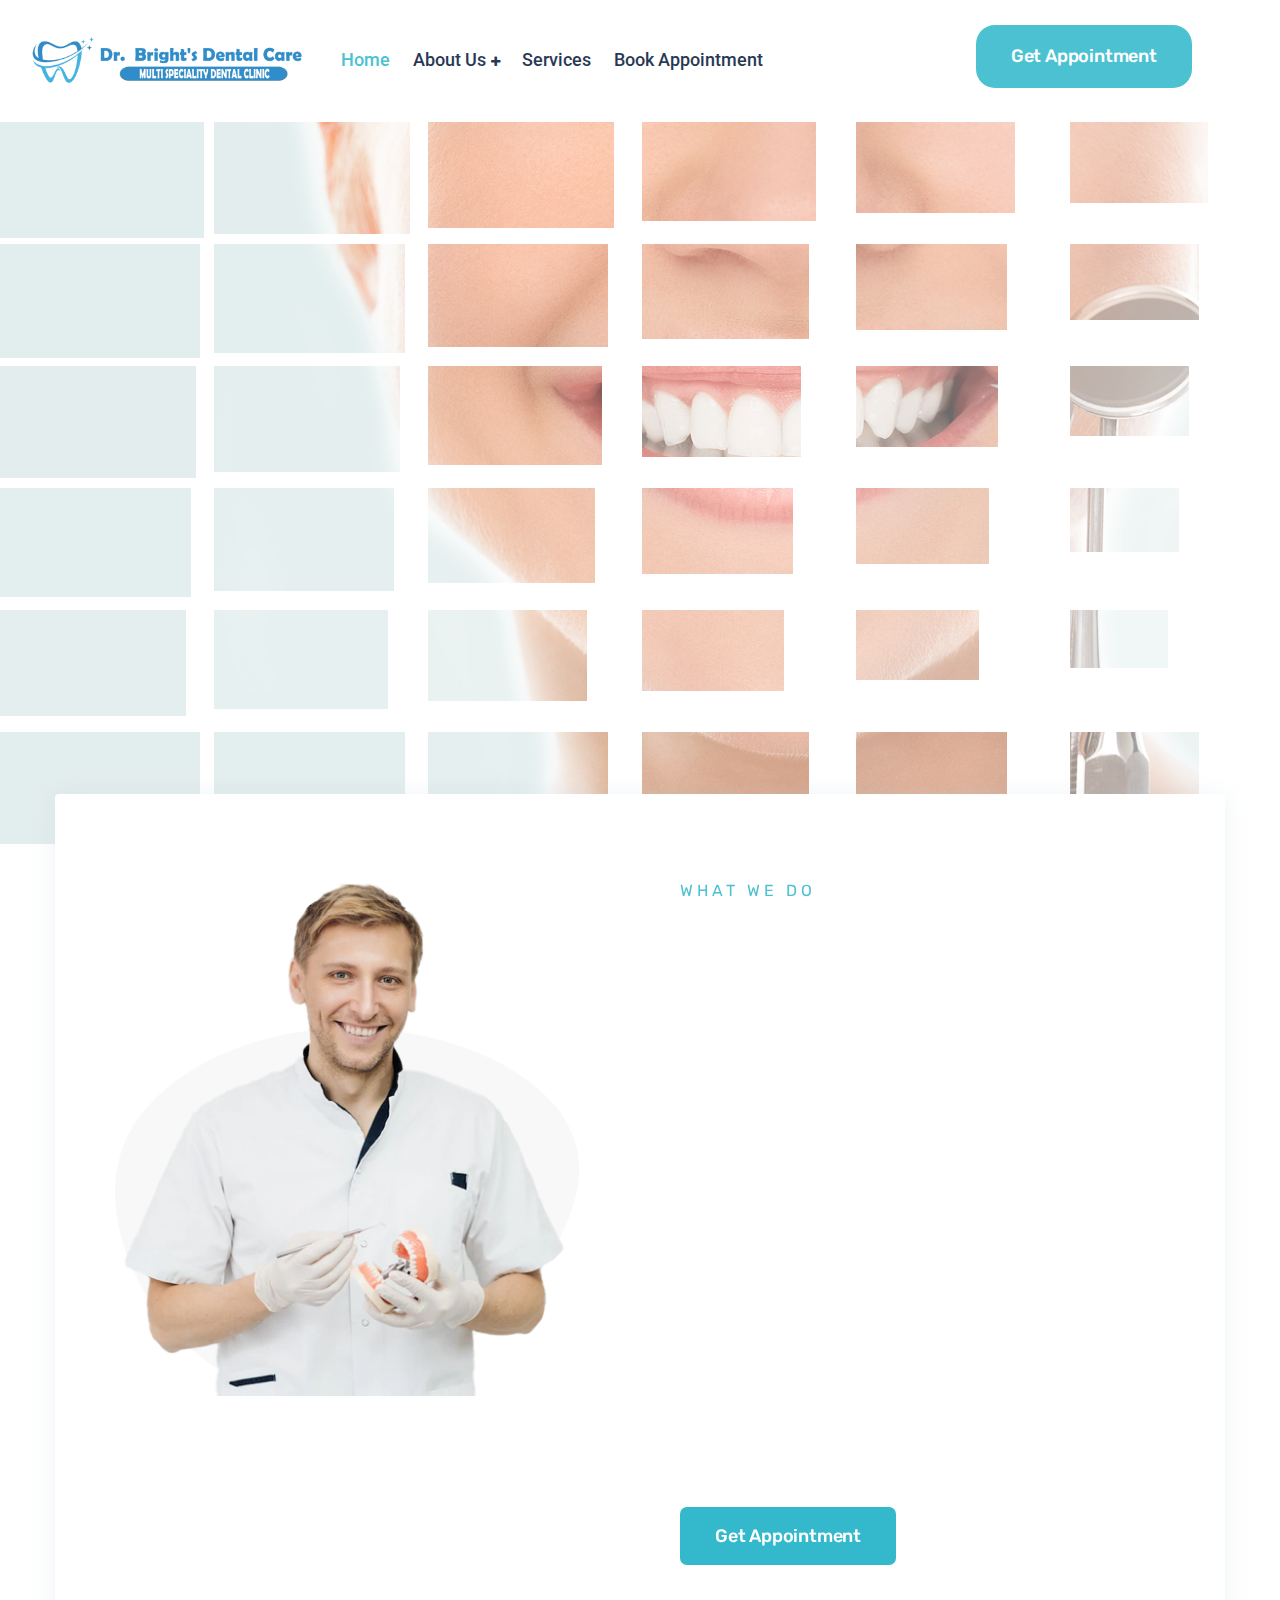
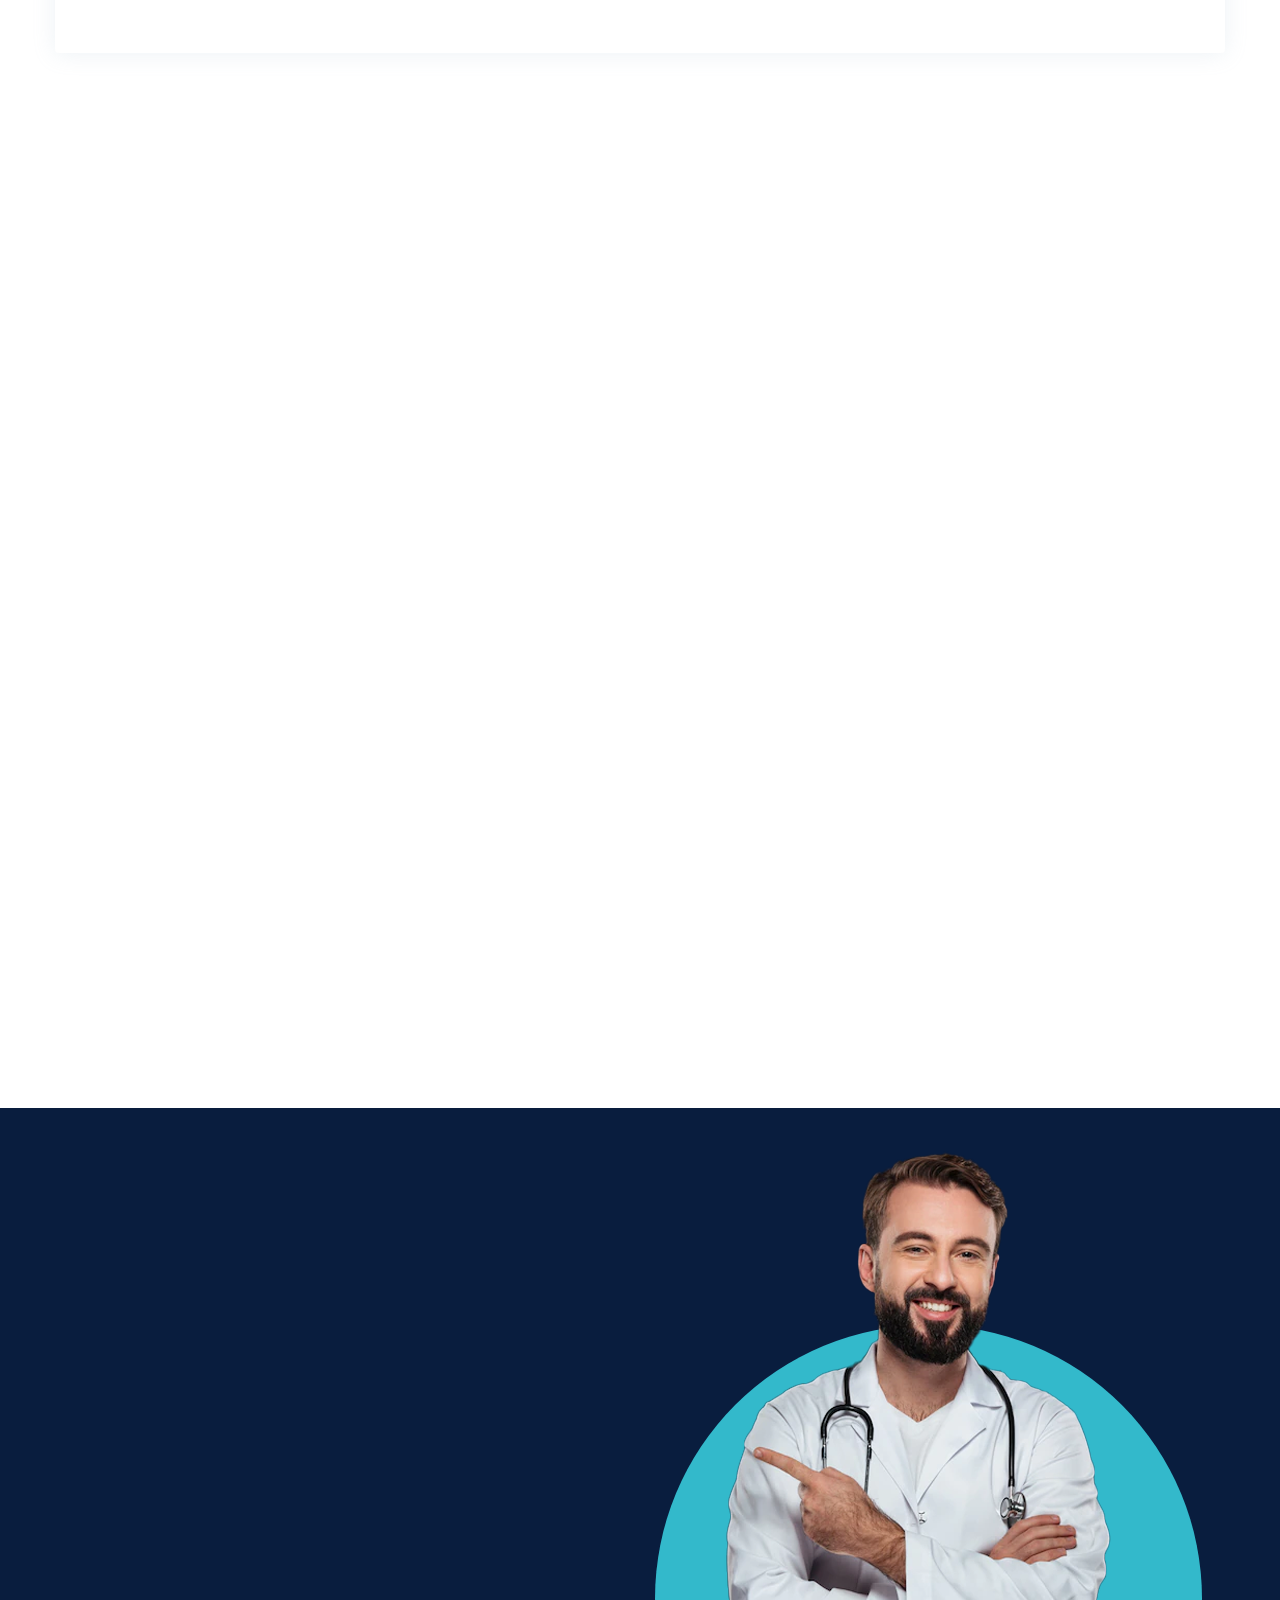
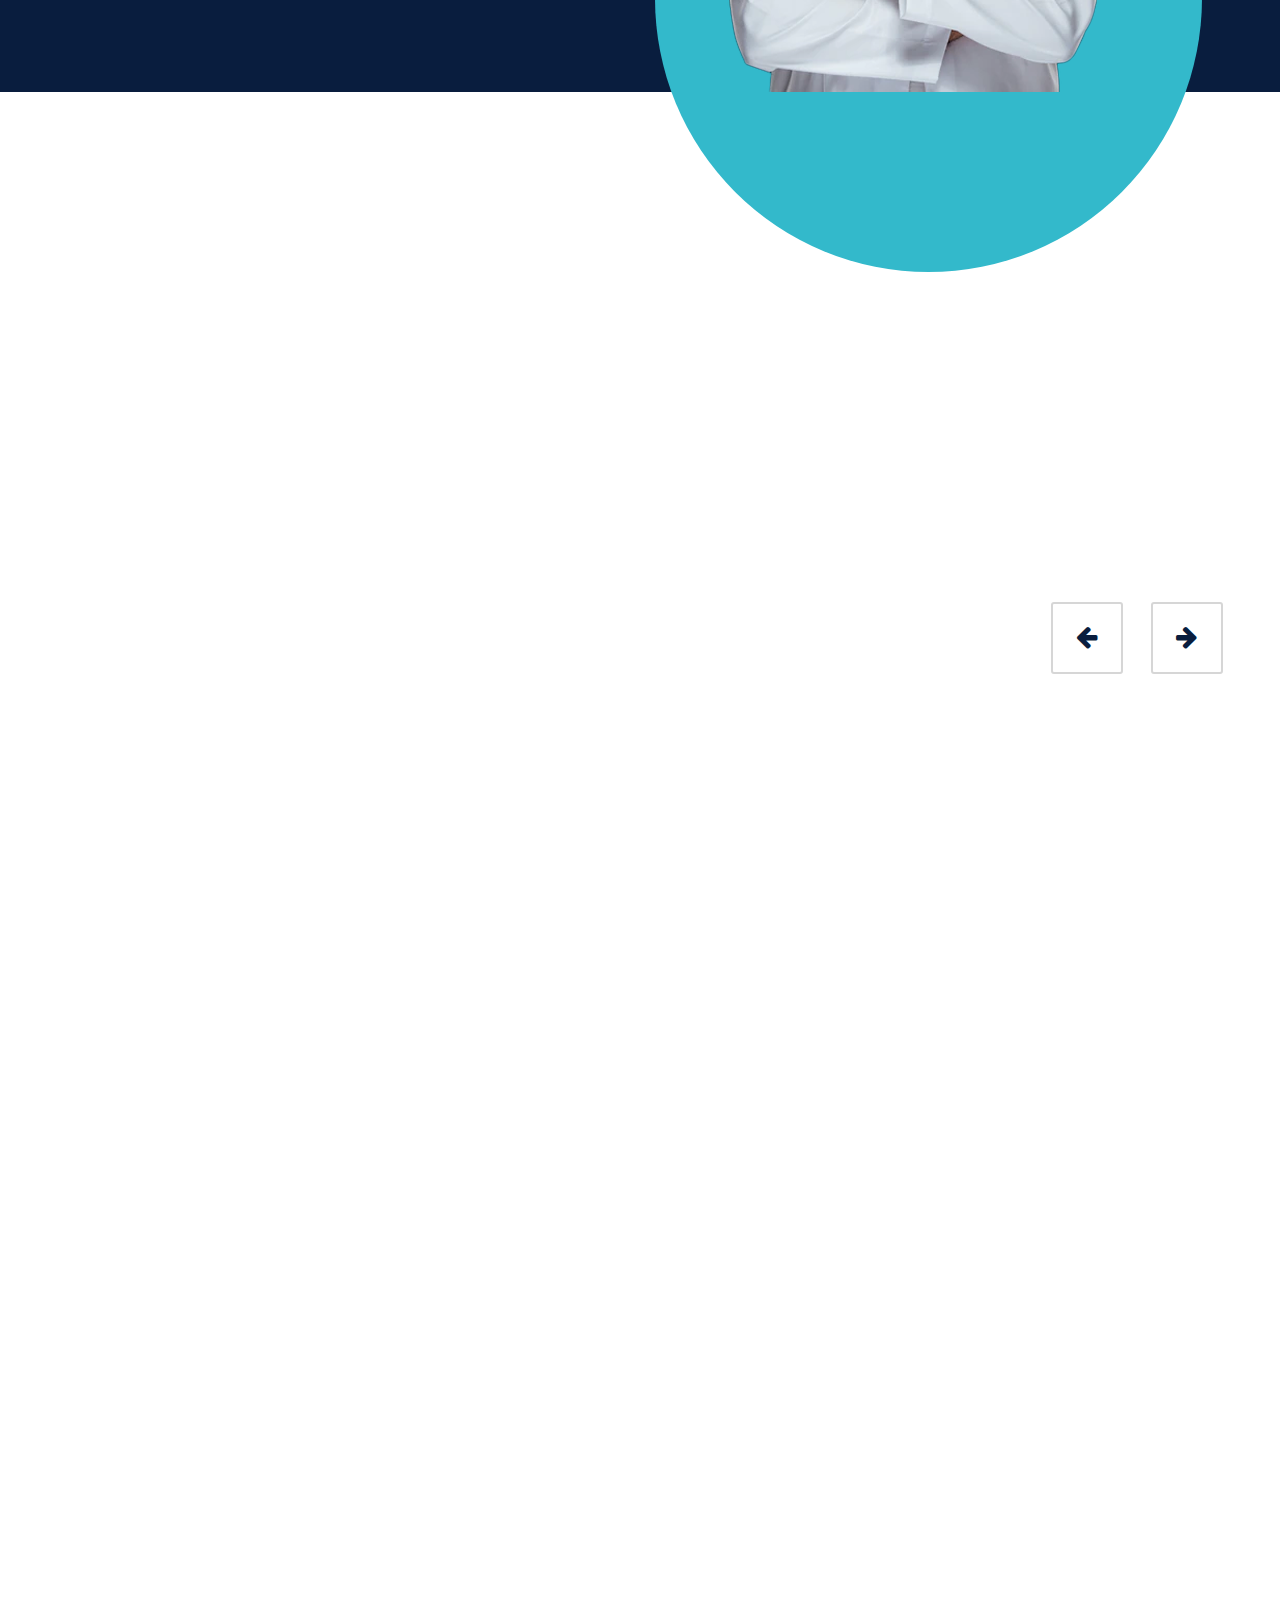
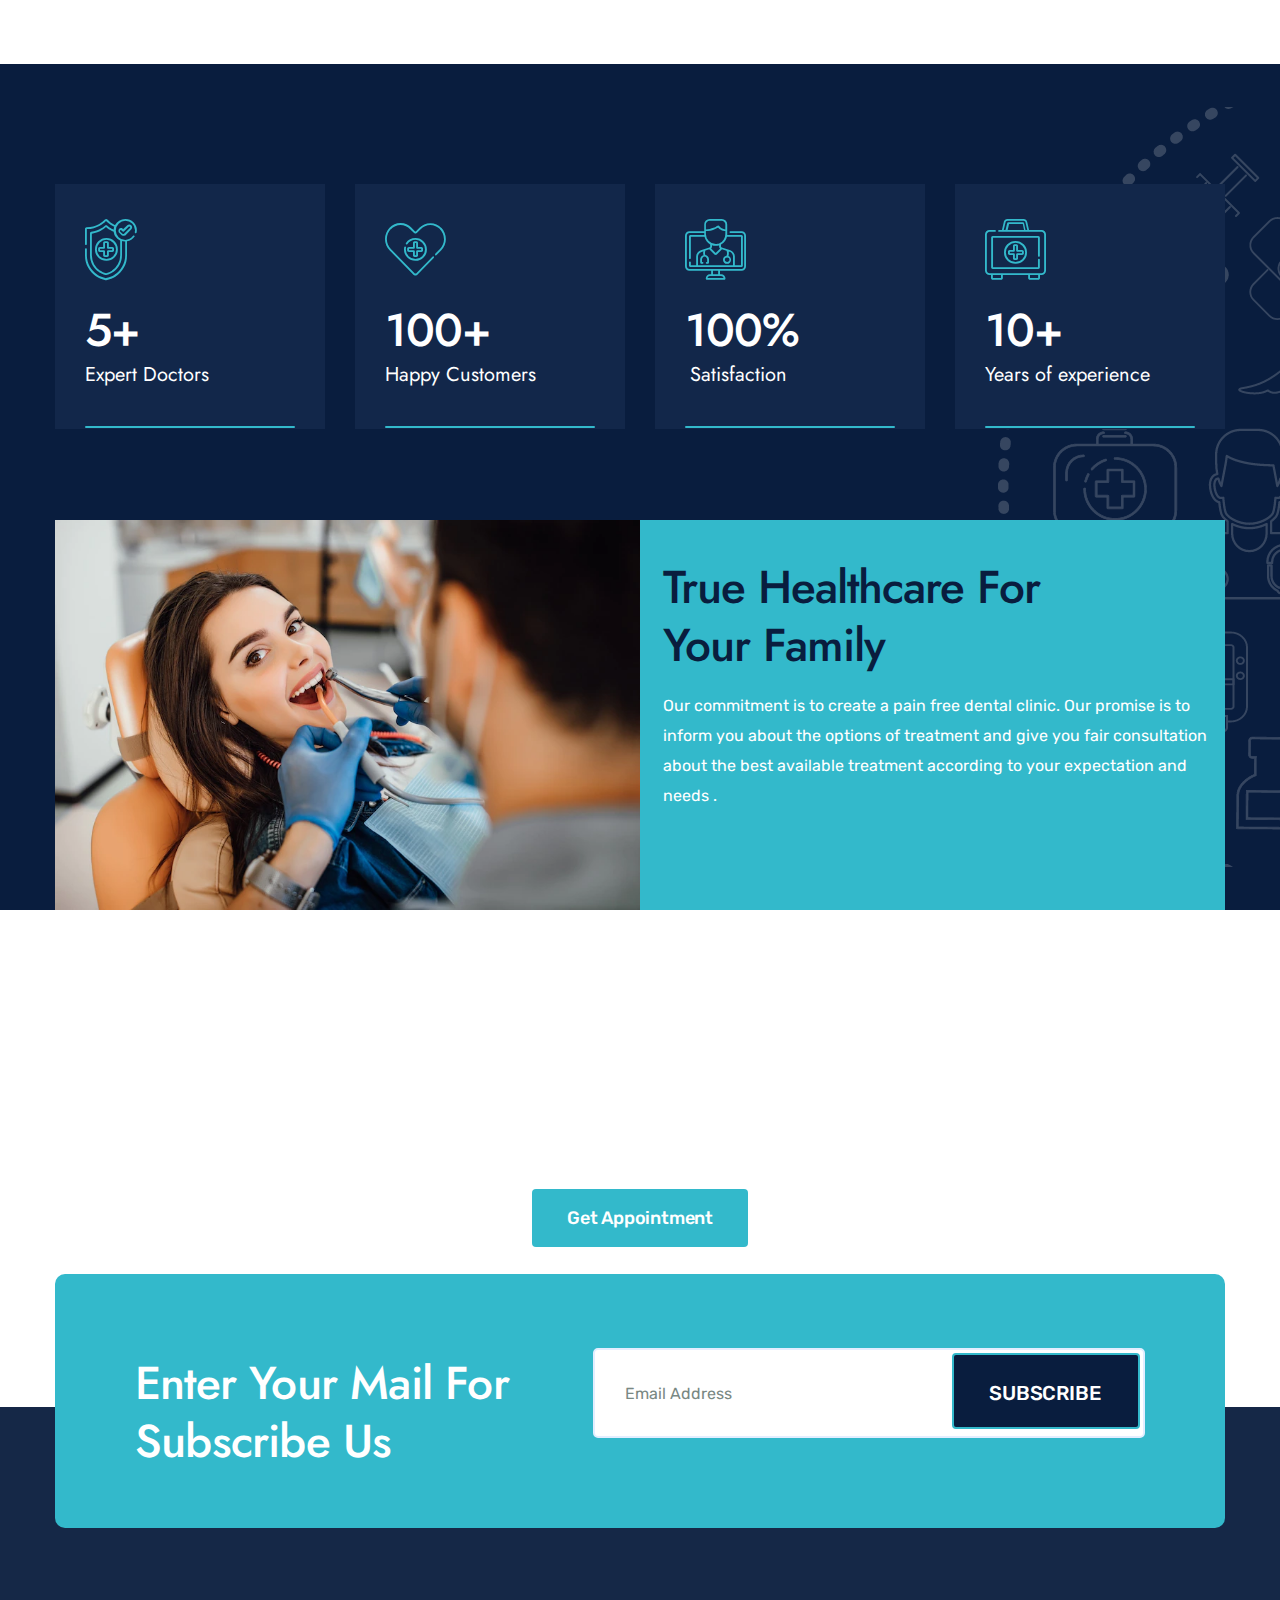
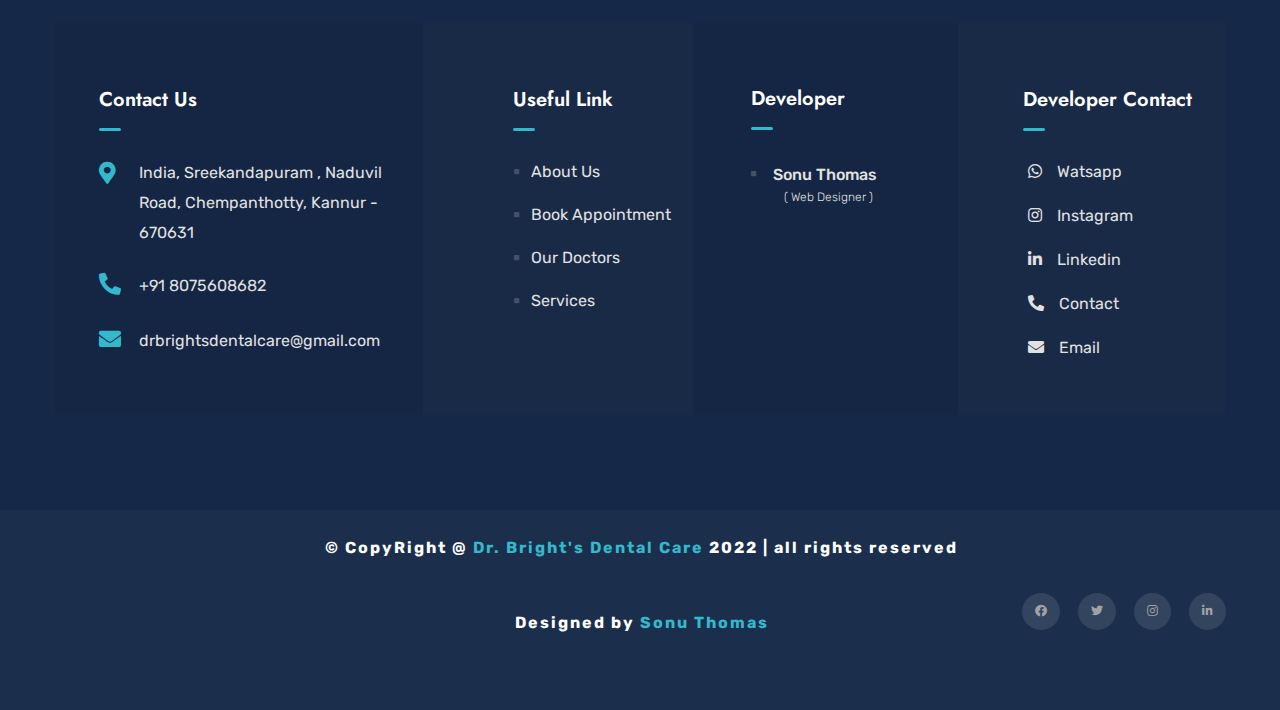
==== commit 18304f4c: "updated" ====
--- a/index.html
+++ b/index.html
@@ -100,7 +100,7 @@
                                             <!-- Slide 1 -->
                                             <li data-transition="random">
                                                 <!-- Main Image -->
-                                                <img src="assets/image/slides/slider1.webp" alt="image" data-bgposition="center center" data-no-retina>
+                                                <img src="assets/image/slides/7.png" alt="image" data-bgposition="center center" data-no-retina>
 
                                                 <!-- Layers -->
                                                 <div class="tp-caption tp-resizeme slide-font-1" data-x="['left','left','left','center']" data-hoffset="['4','10','20','-15']" data-y="['middle','middle','middle','middle']" data-voffset="['-160','-157','-157','-85']" data-fontsize="['16']" data-lineheight="['70','70','40','24']"
@@ -195,7 +195,7 @@
                                             <!-- Slide 4 -->
                                             <li data-transition="random">
                                                 <!-- Main Image -->
-                                                <img src="assets/image/slides/7.png" alt="image" data-bgposition="center center" data-no-retina>
+                                                <img src="assets/image/slides/slider1.webp" alt="image" data-bgposition="center center" data-no-retina>
 
                                                 <!-- Layers -->
                                                 <div class="tp-caption tp-resizeme slide-font-1" data-x="['left','left','left','center']" data-hoffset="['4','10','20','-15']" data-y="['middle','middle','middle','middle']" data-voffset="['-160','-157','-157','-85']" data-fontsize="['16']" data-lineheight="['70','70','40','24']"
--- a/assets/css/responsive.css
+++ b/assets/css/responsive.css
@@ -726,6 +726,12 @@
 	.box-content-ct,
 	.cl-content-wp {
 		width: 100% !important;
+	}
+
+	
+	.map iframe {
+		
+		height: 450px;
 	}
 
 	.featured-doctor,
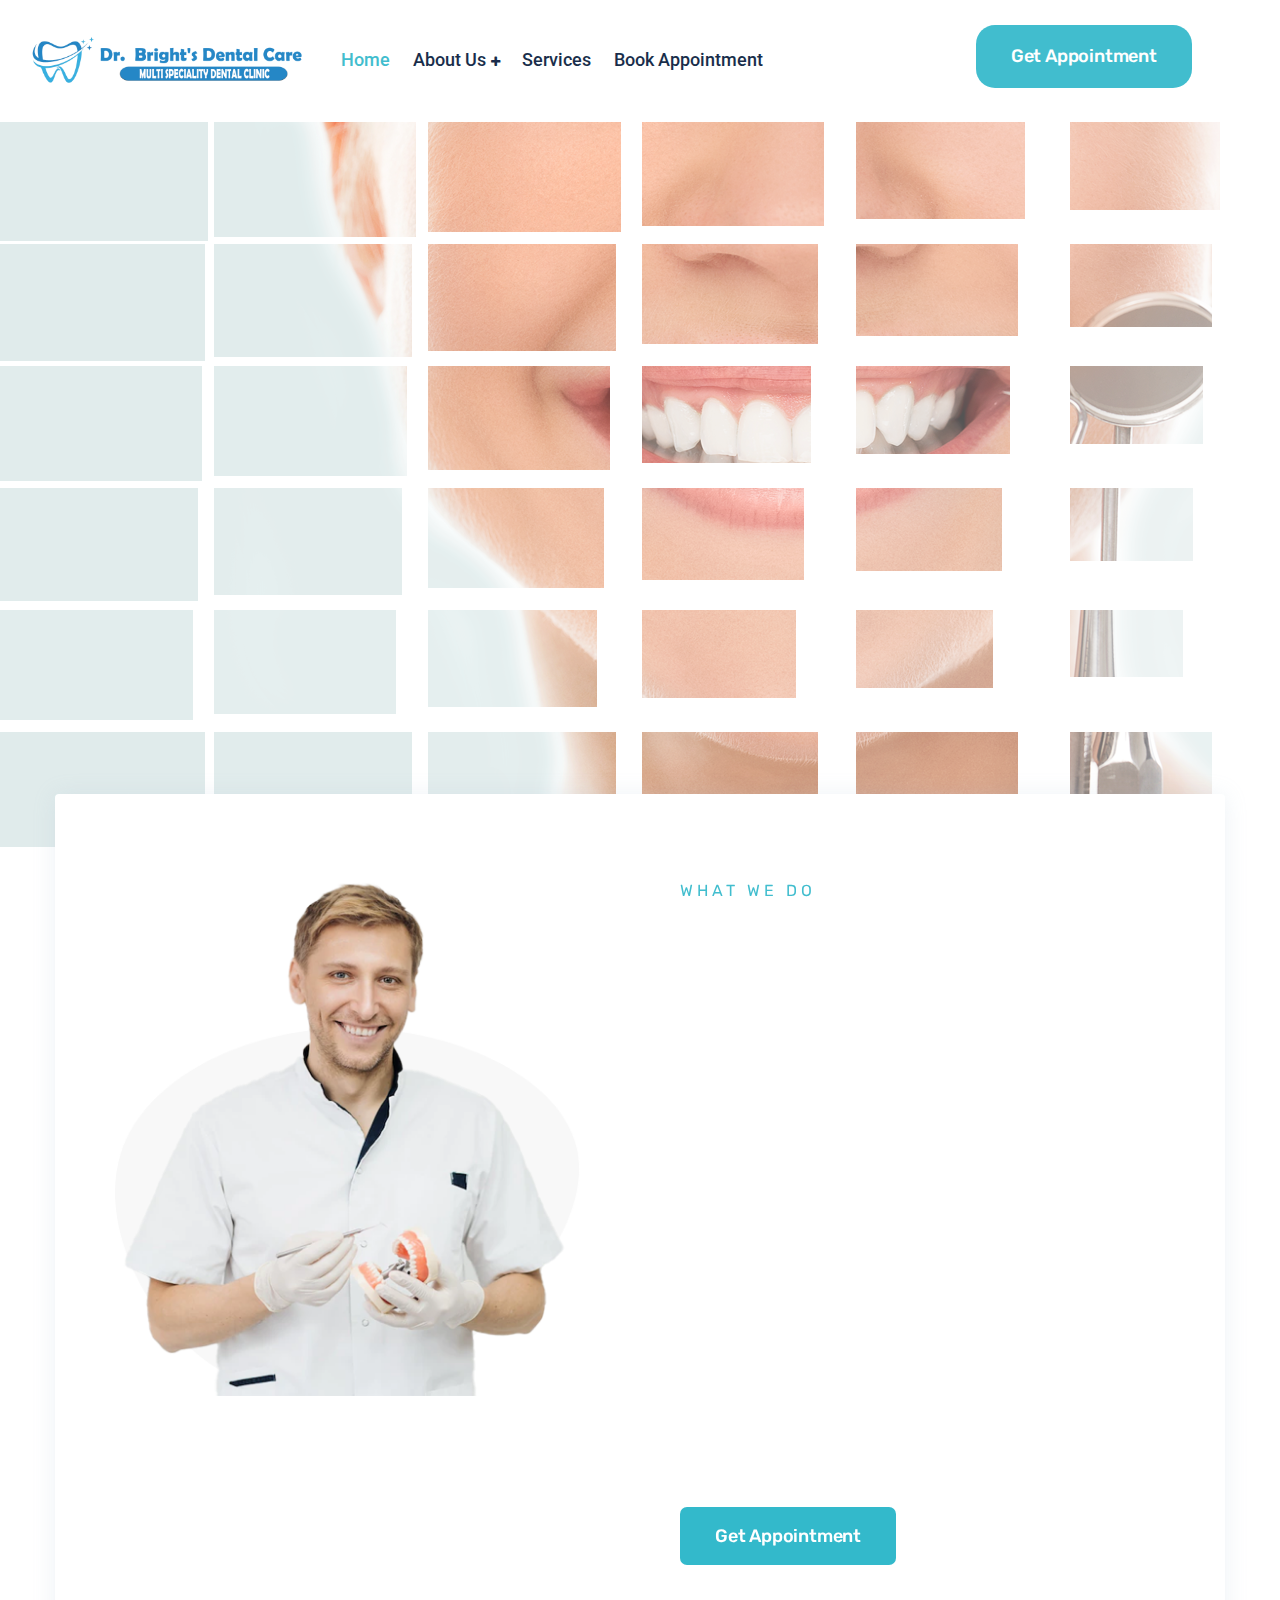
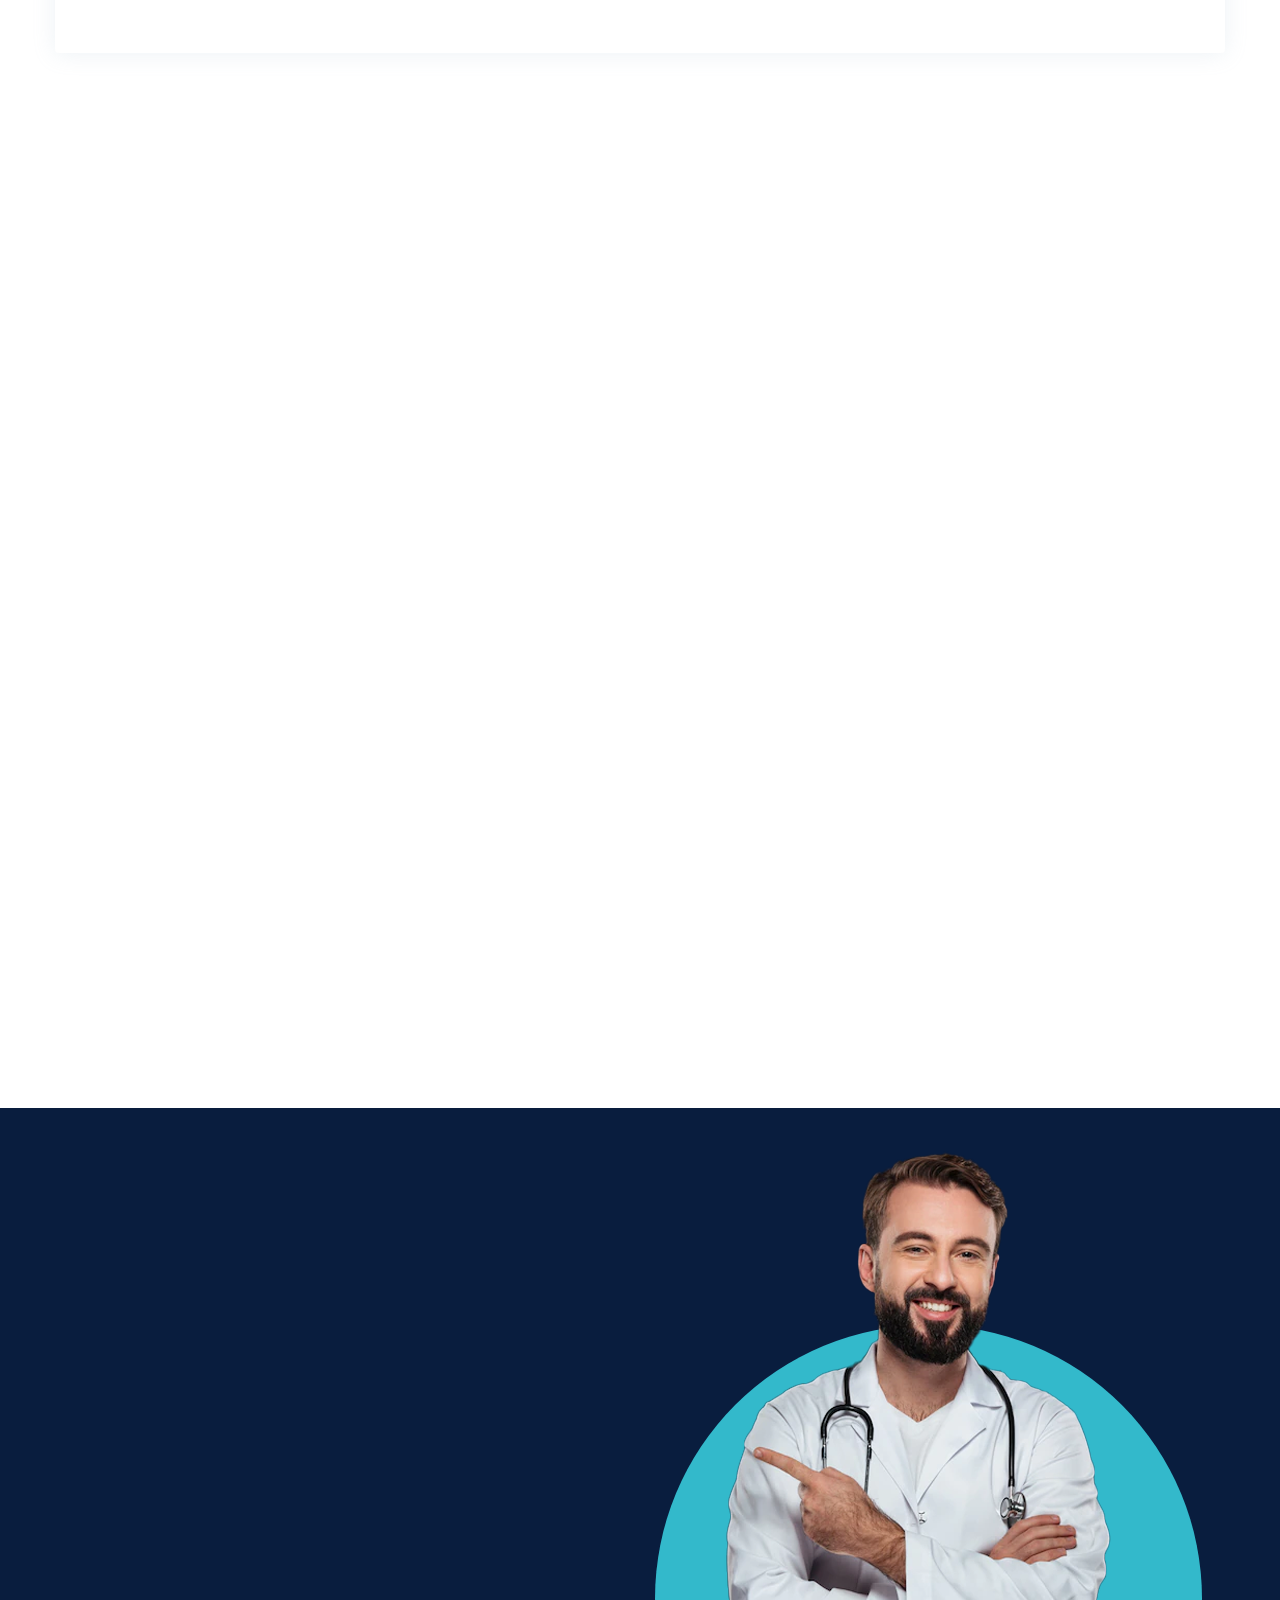
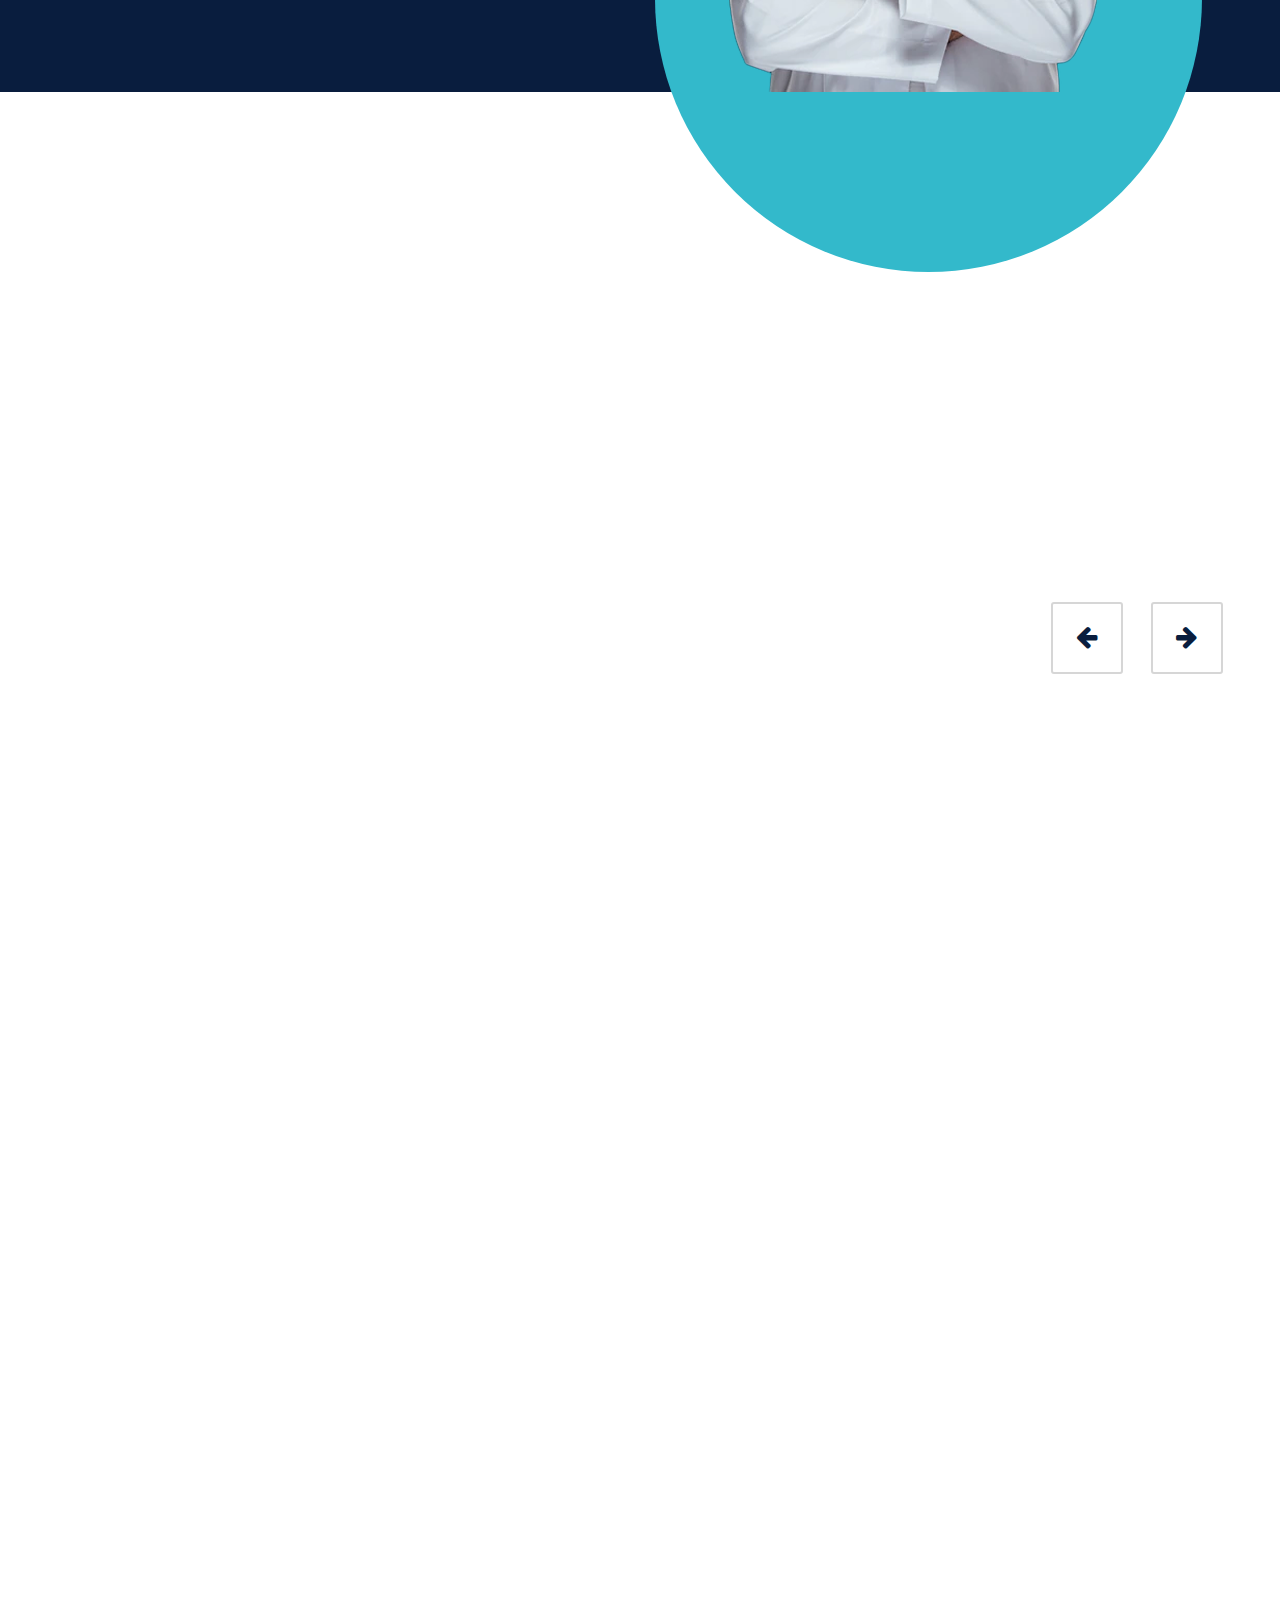
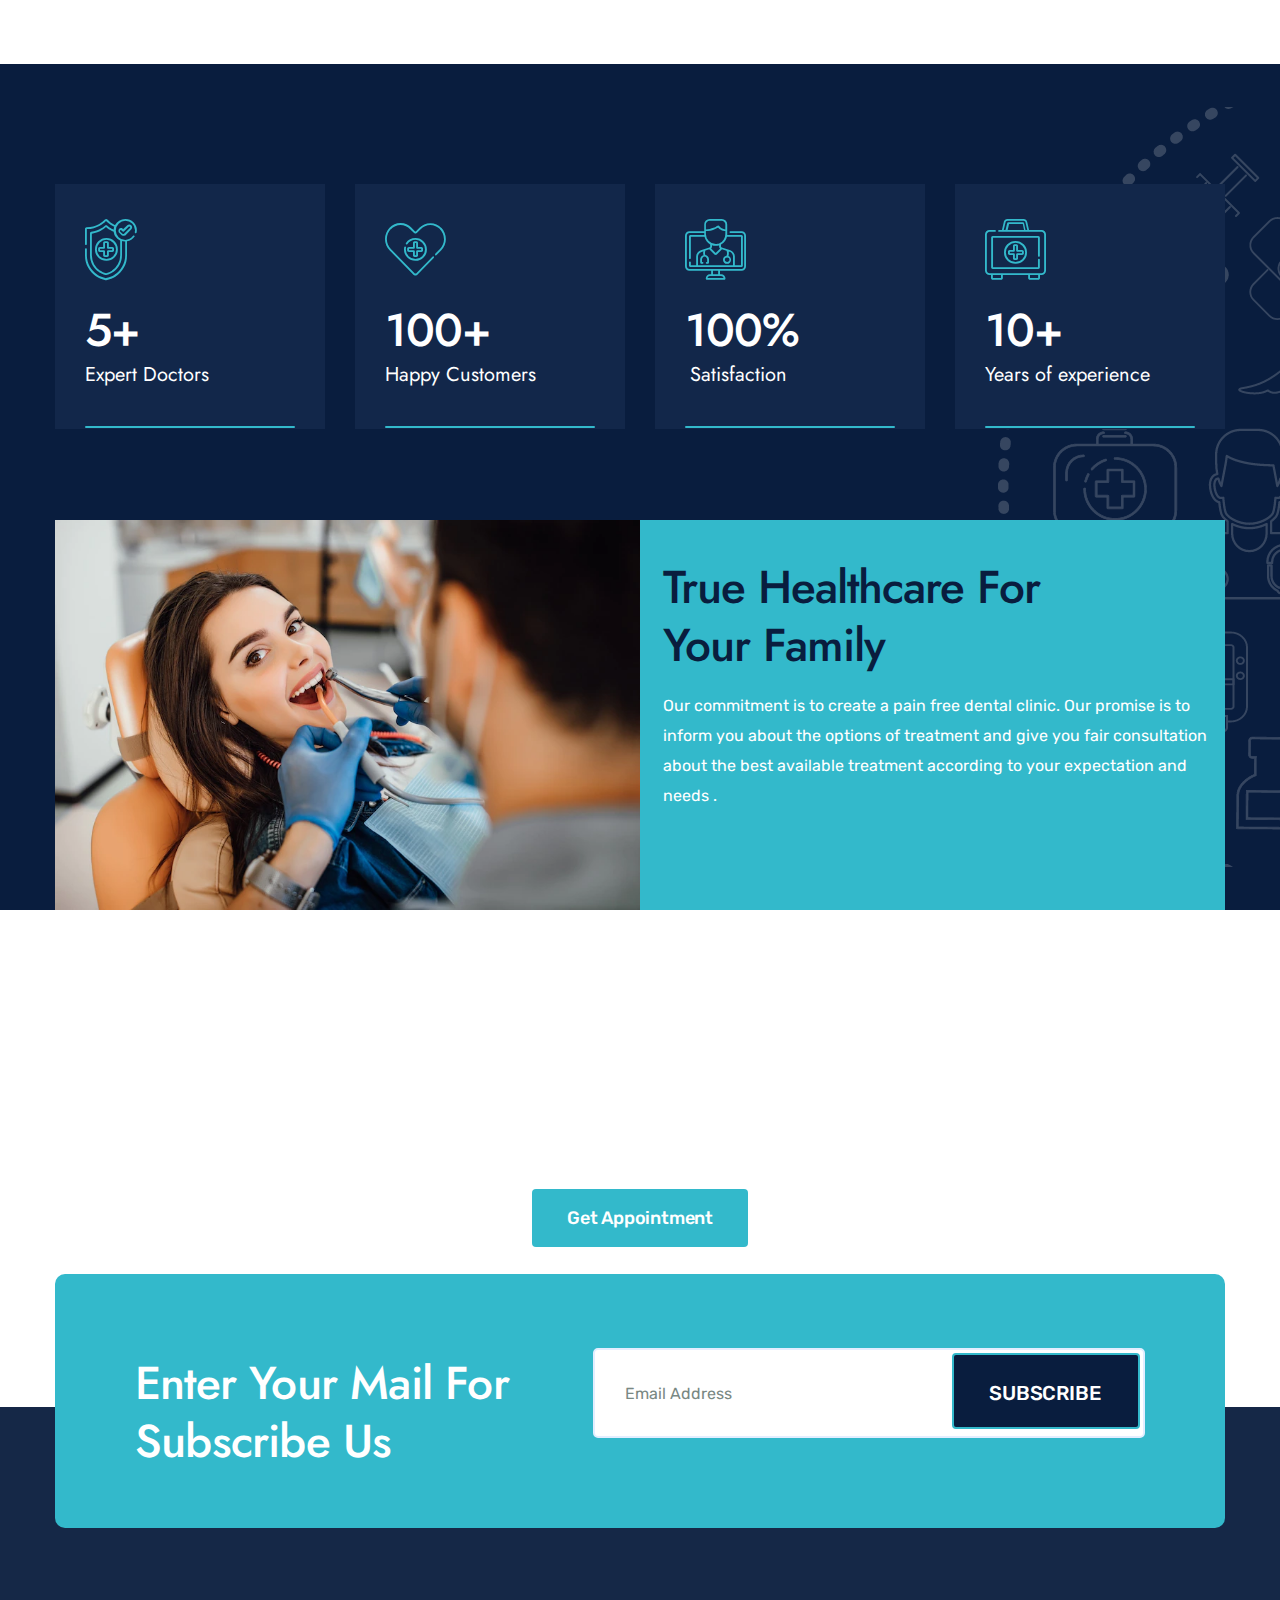
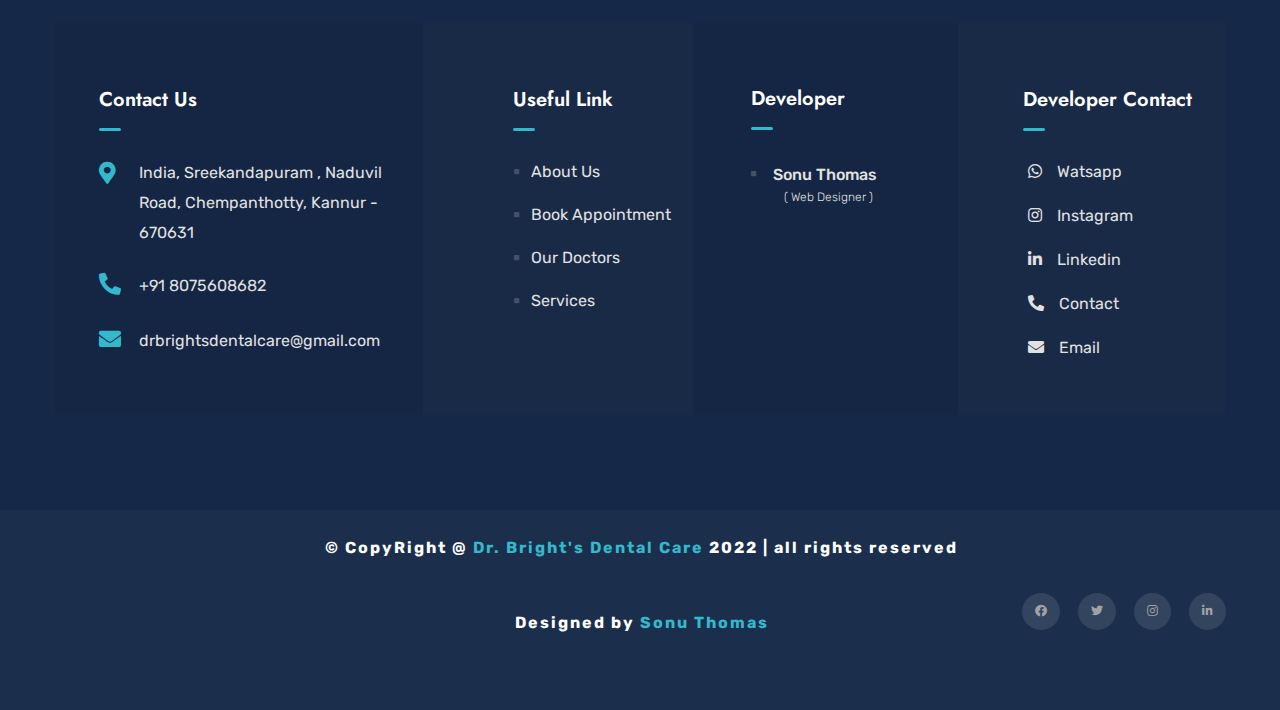
==== commit cbadcf84: "google verification for indexing added" ====
--- a/index.html
+++ b/index.html
@@ -3,6 +3,7 @@
 
 <head>
     <meta charset="UTF-8">
+    <meta name="google-site-verification" content="VPuxes65Jvywpnb0Ix4tXrmyUaQzD5m0hSLANcfKxZs" />
     <meta http-equiv="X-UA-Compatible" content="IE=edge">
     <meta name="viewport" content="width=device-width, initial-scale=1.0">
     <title>Dr. Bright's Dental Care – MULTI SPECIALITY DENTAL CLINIC</title>
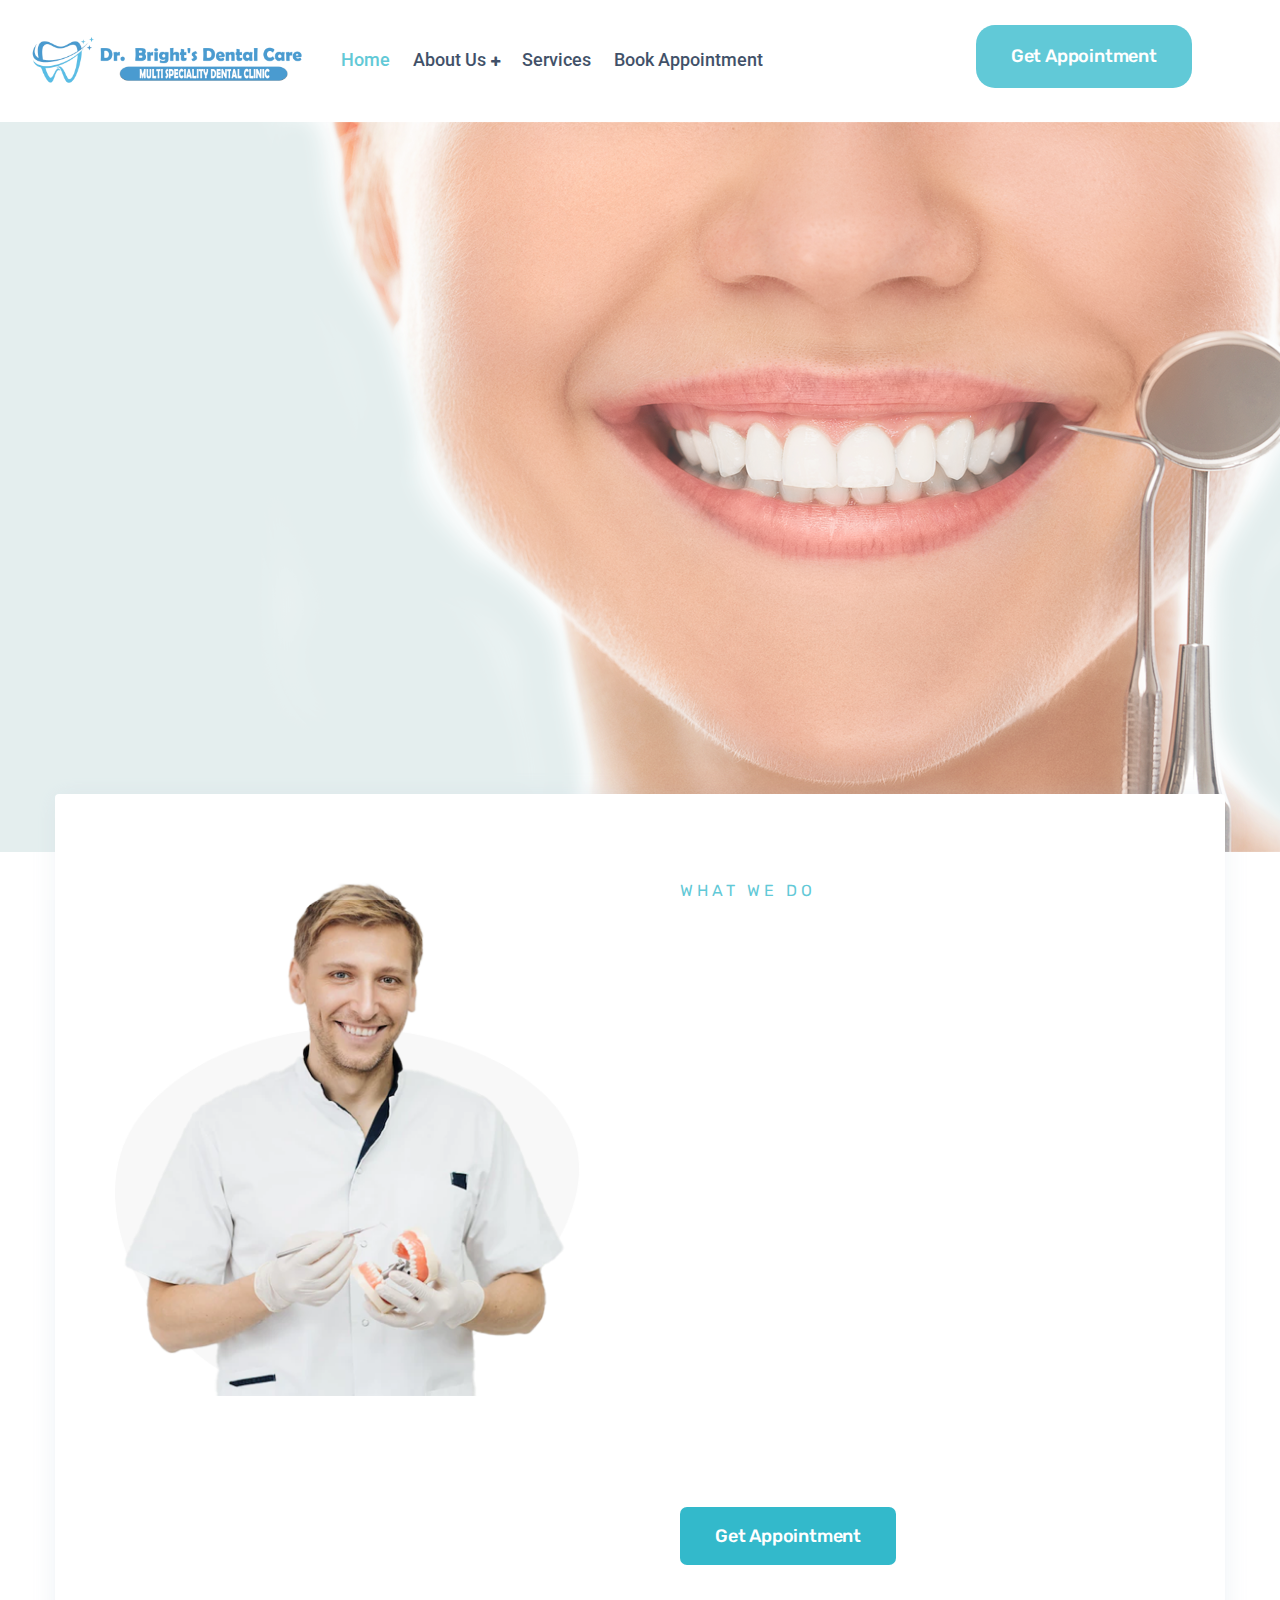
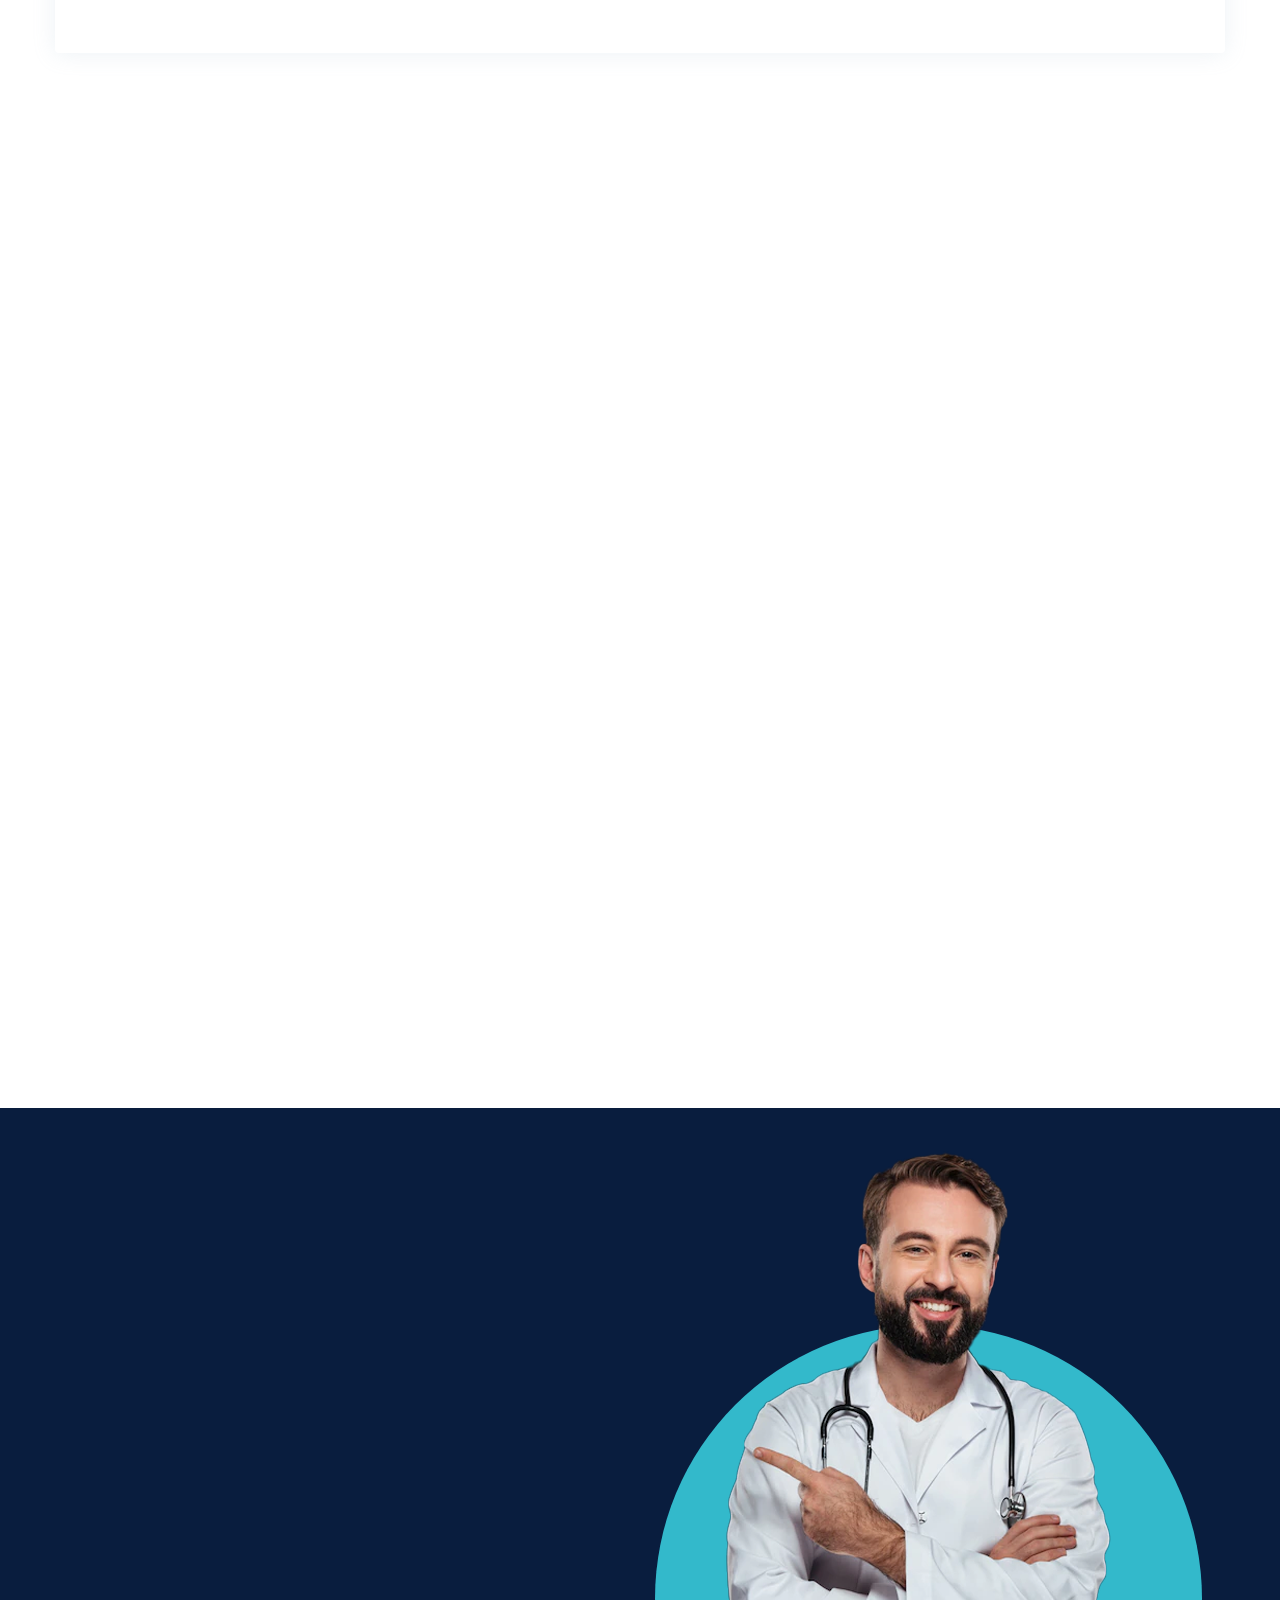
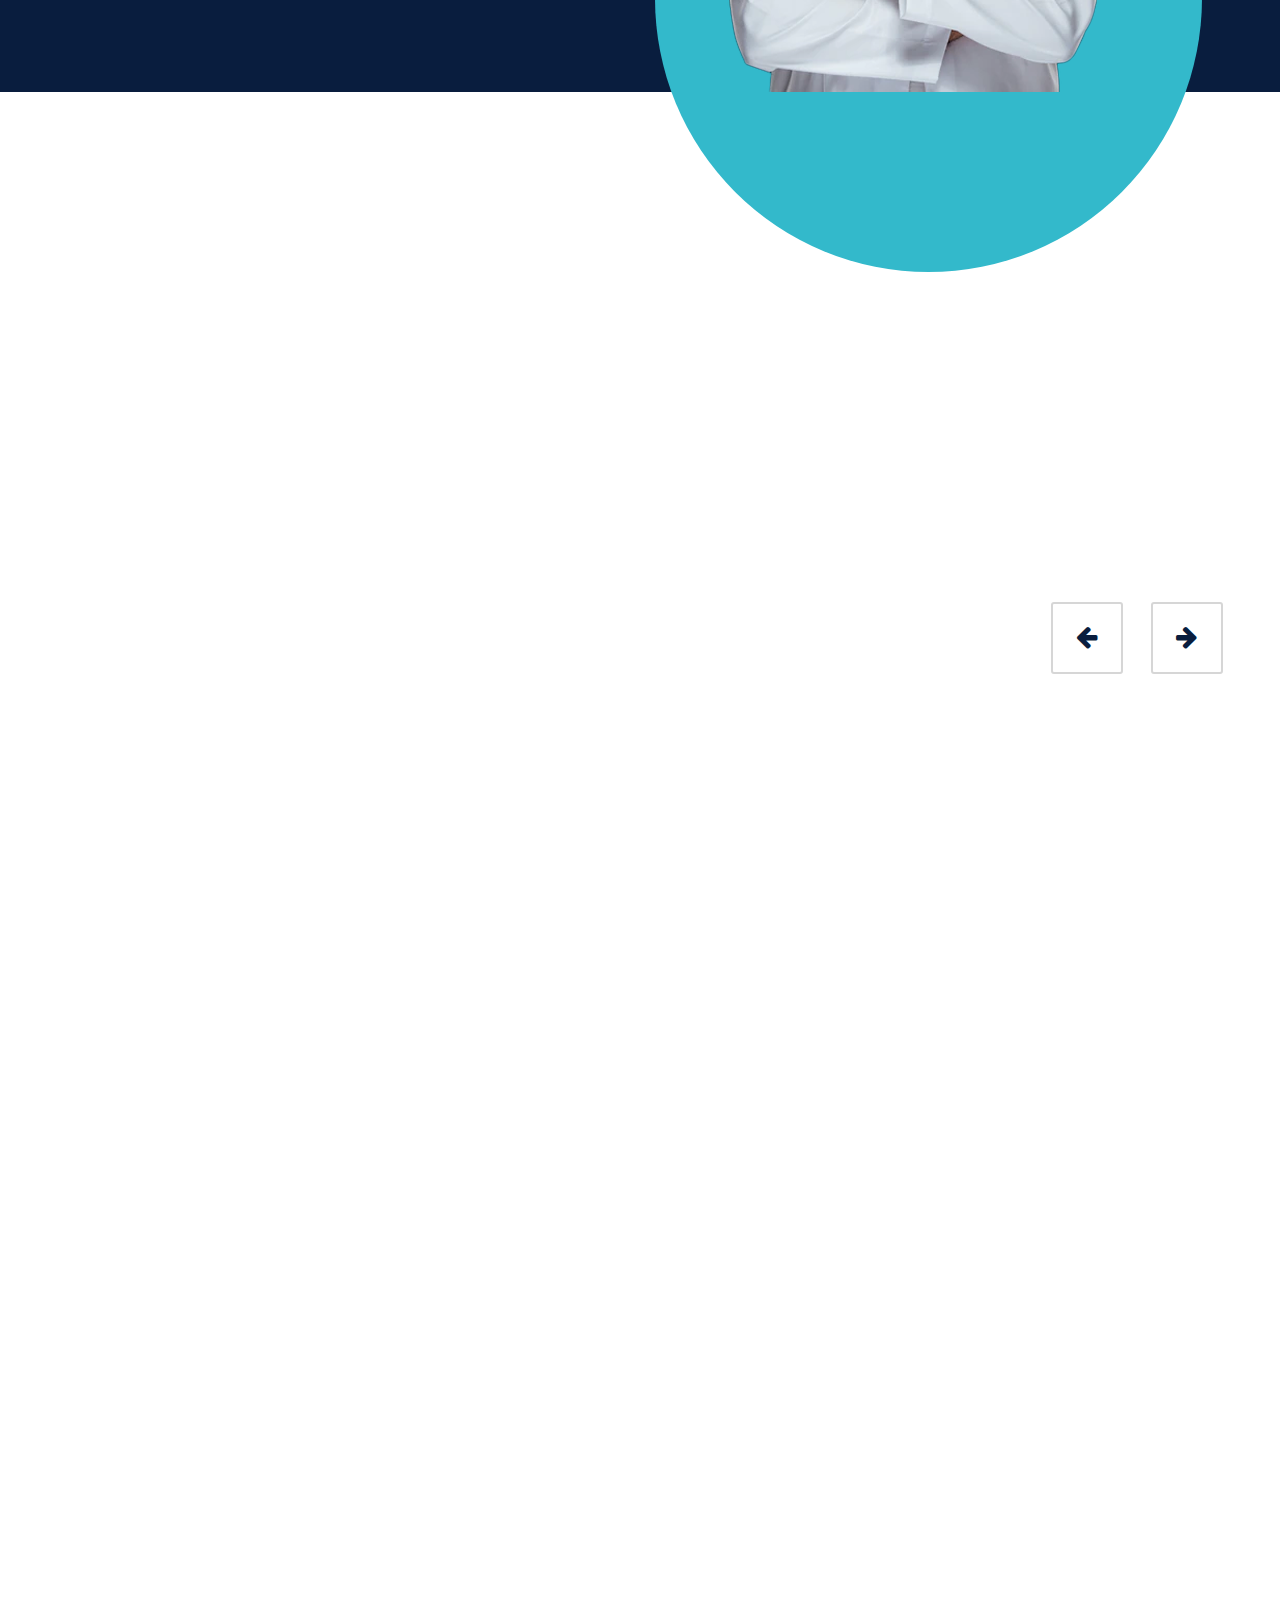
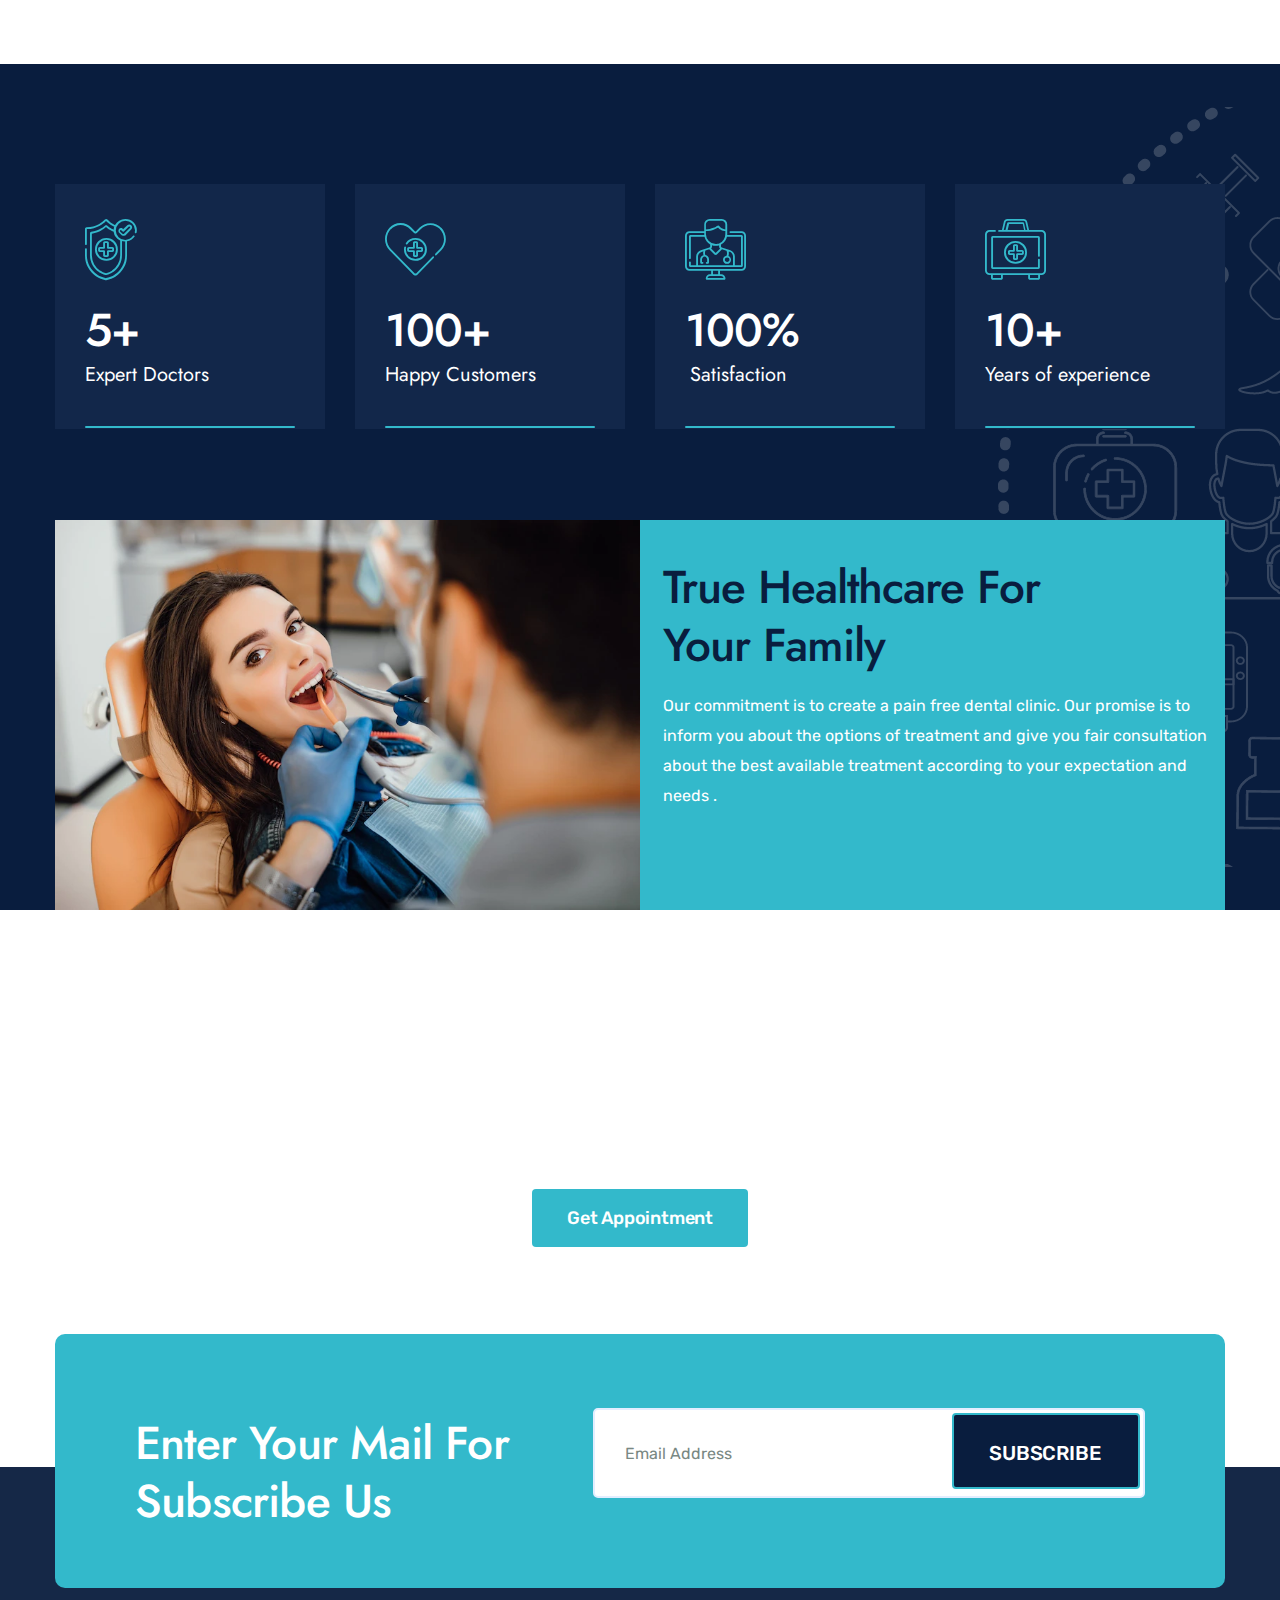
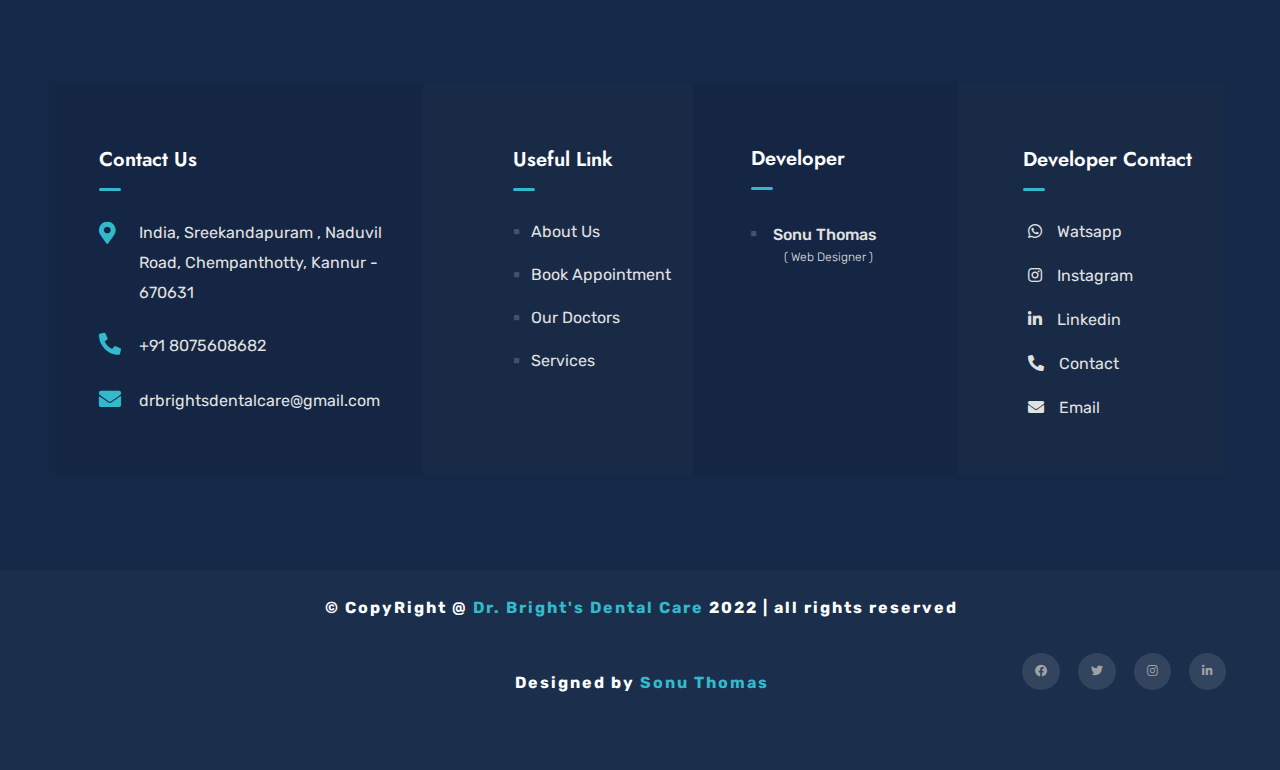
==== commit c329323e: "errors fixed" ====
--- a/index.html
+++ b/index.html
@@ -823,7 +823,7 @@
                                                     <div class="title-heading text-color-title-sidebar wow fadeInUp">
                                                         We Complete Every<br> Step Carefully
                                                     </div>
-                                                    <div><a href="contact.html" class="themesflat-button bg-accent btn-header big" style="margin-top: 20px; margin-bottom: 20px"><span>Get Appointment</span></a></div>
+                                                    <div><a href="contact.html" class="themesflat-button bg-accent btn-header big" style="margin-top: 20px; margin-bottom: 80px"><span>Get Appointment</span></a></div>
                                                     
                                                 </div>
                                             </div>
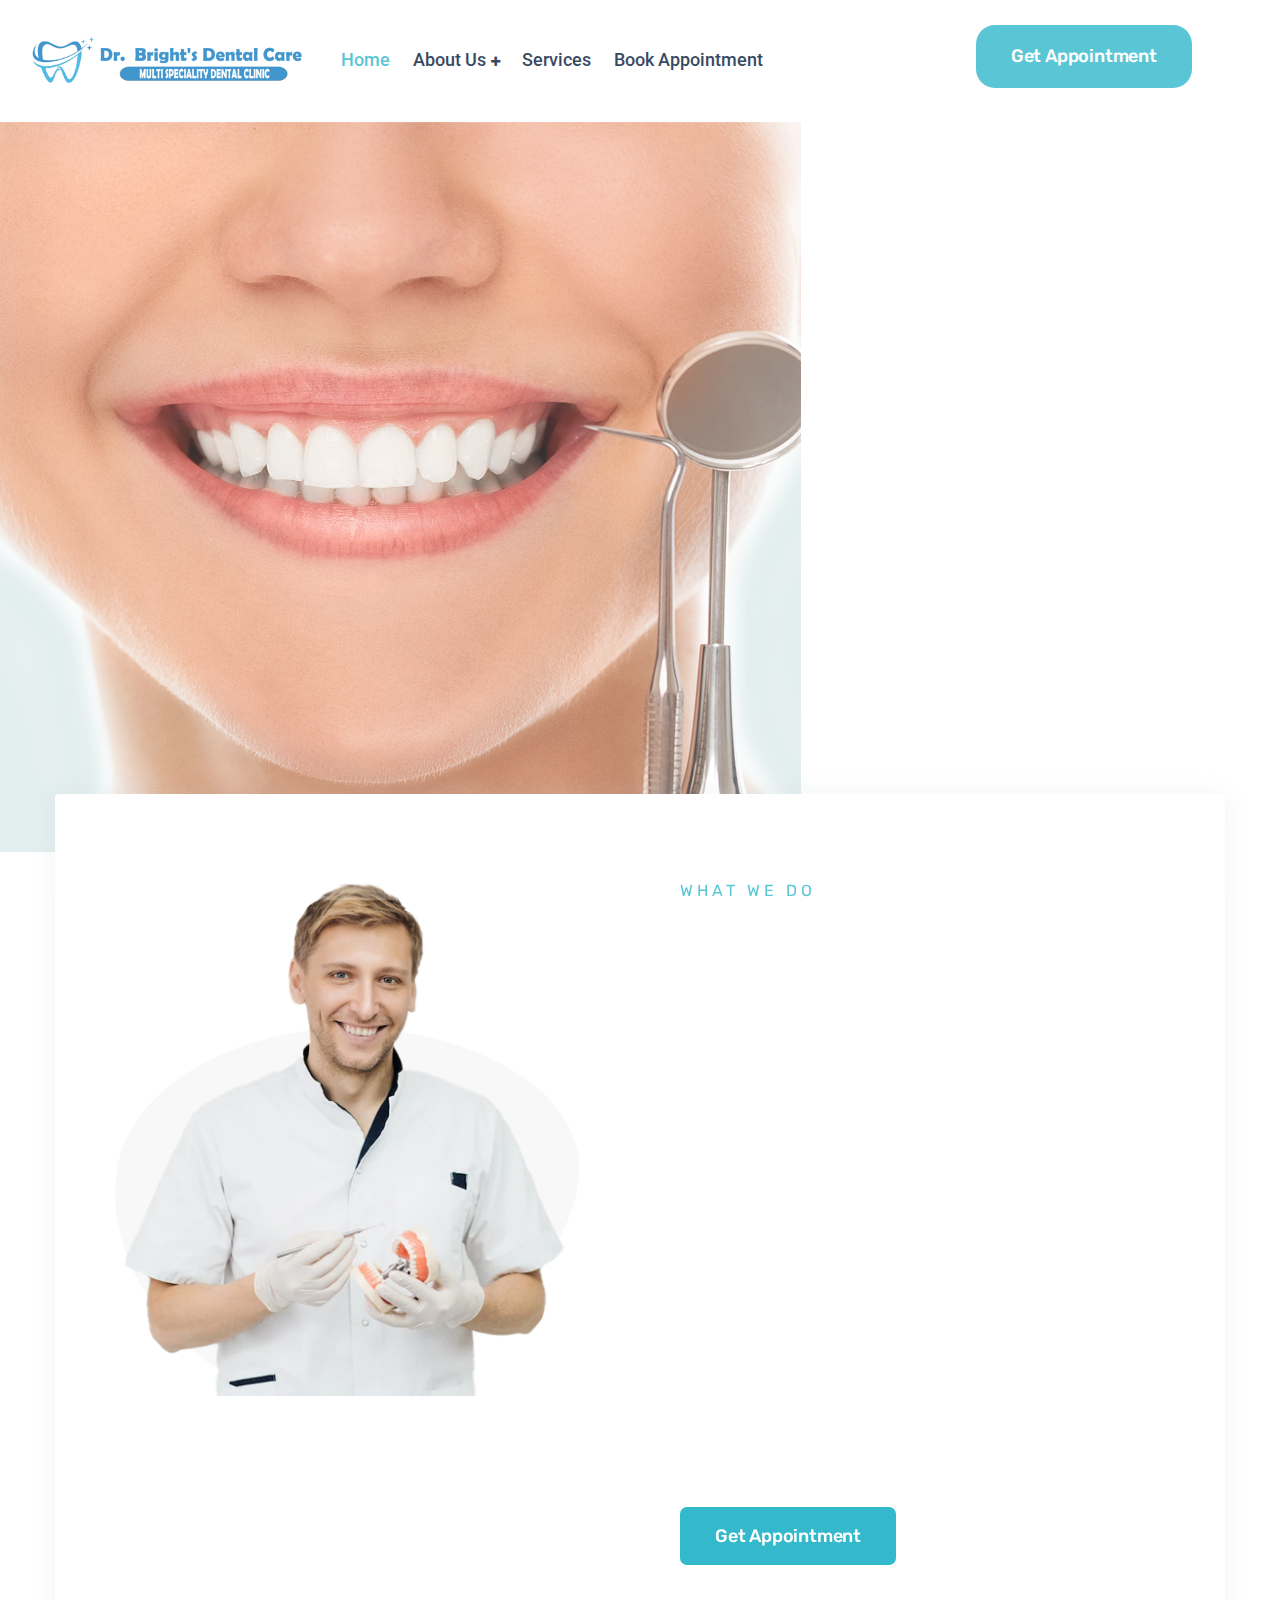
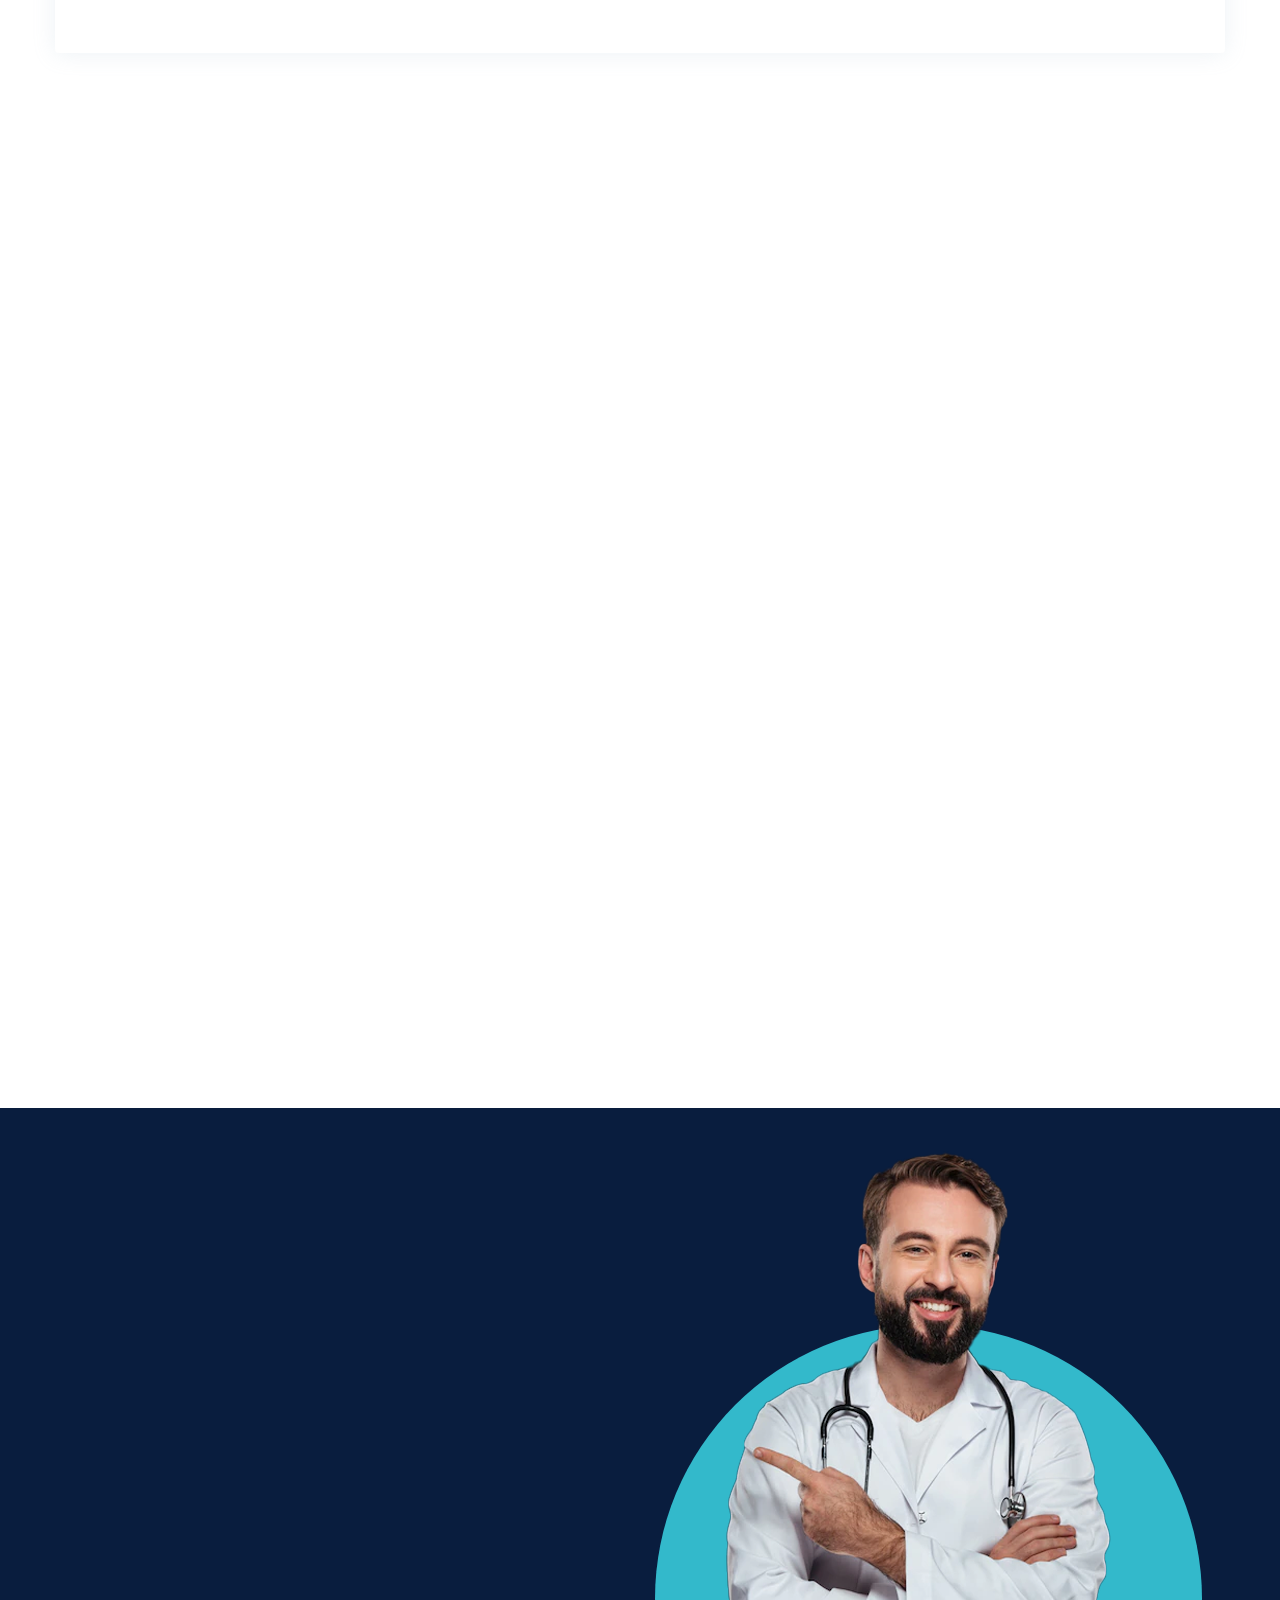
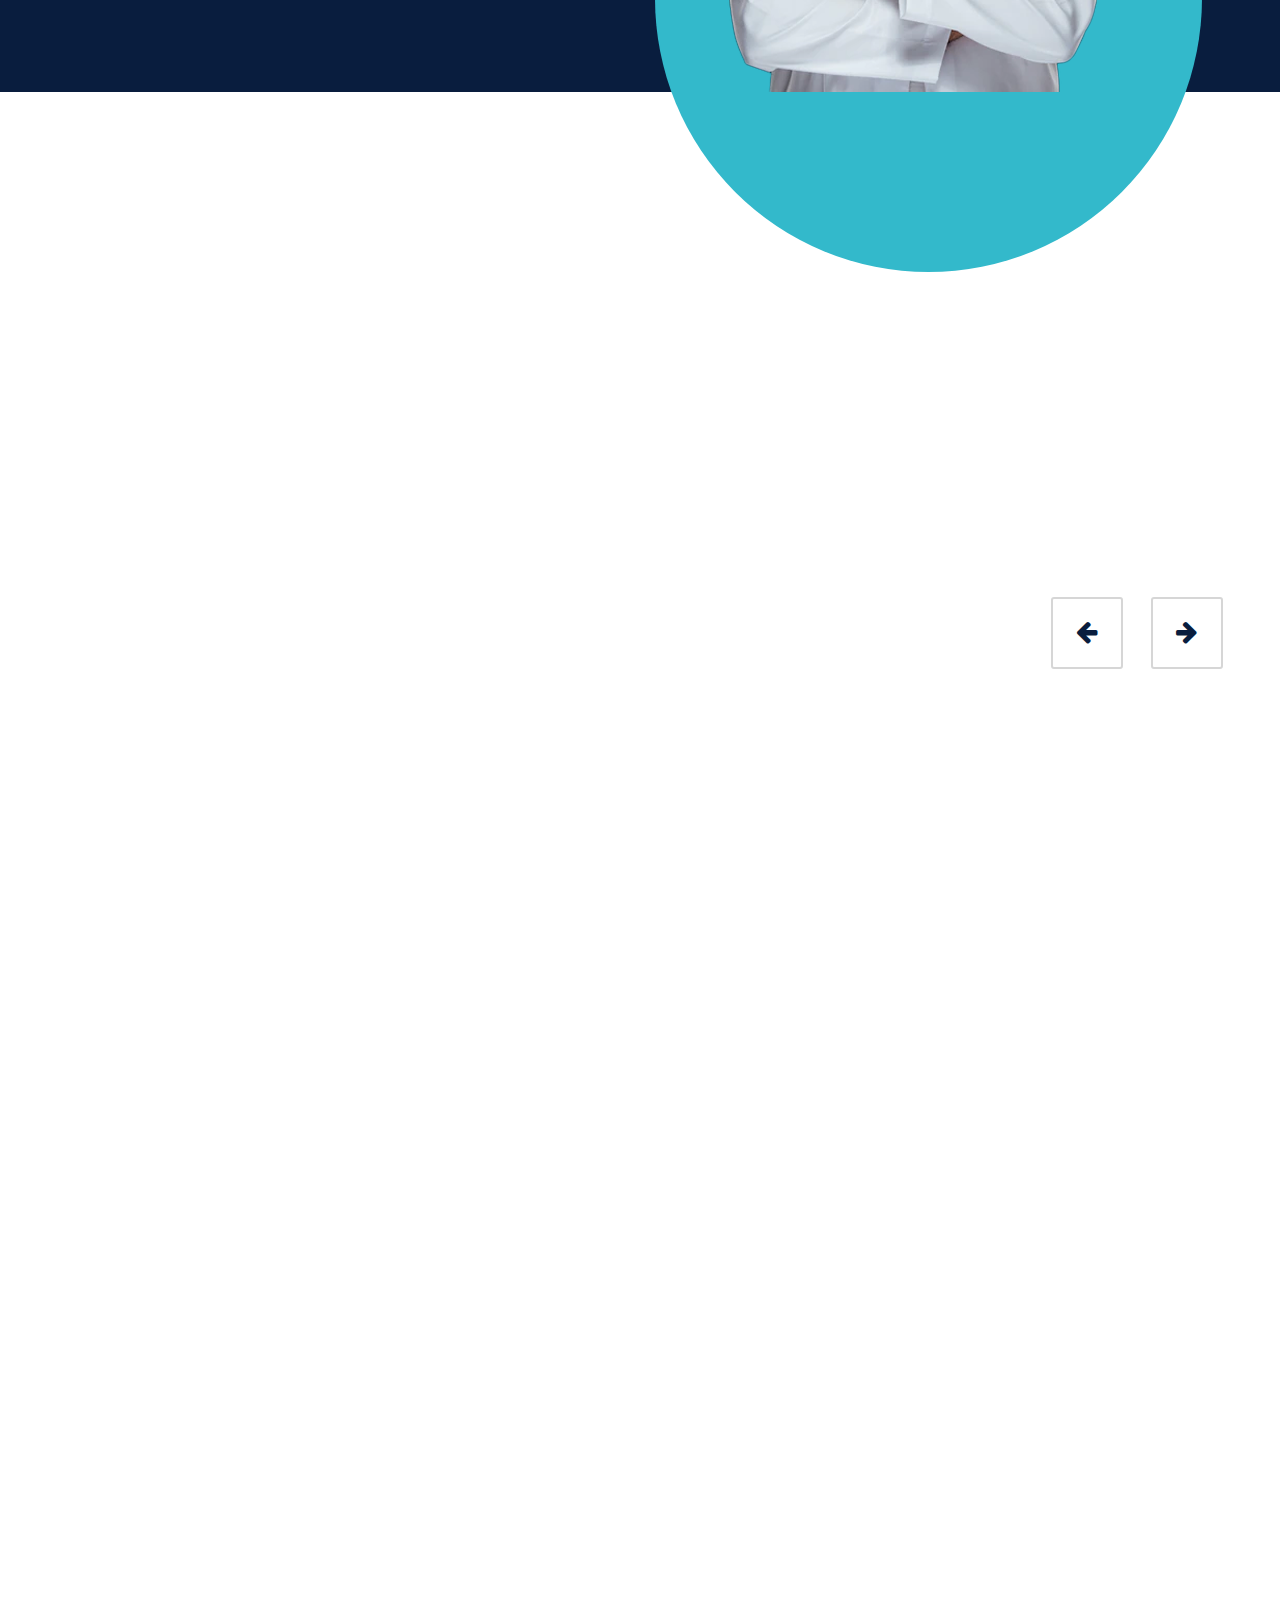
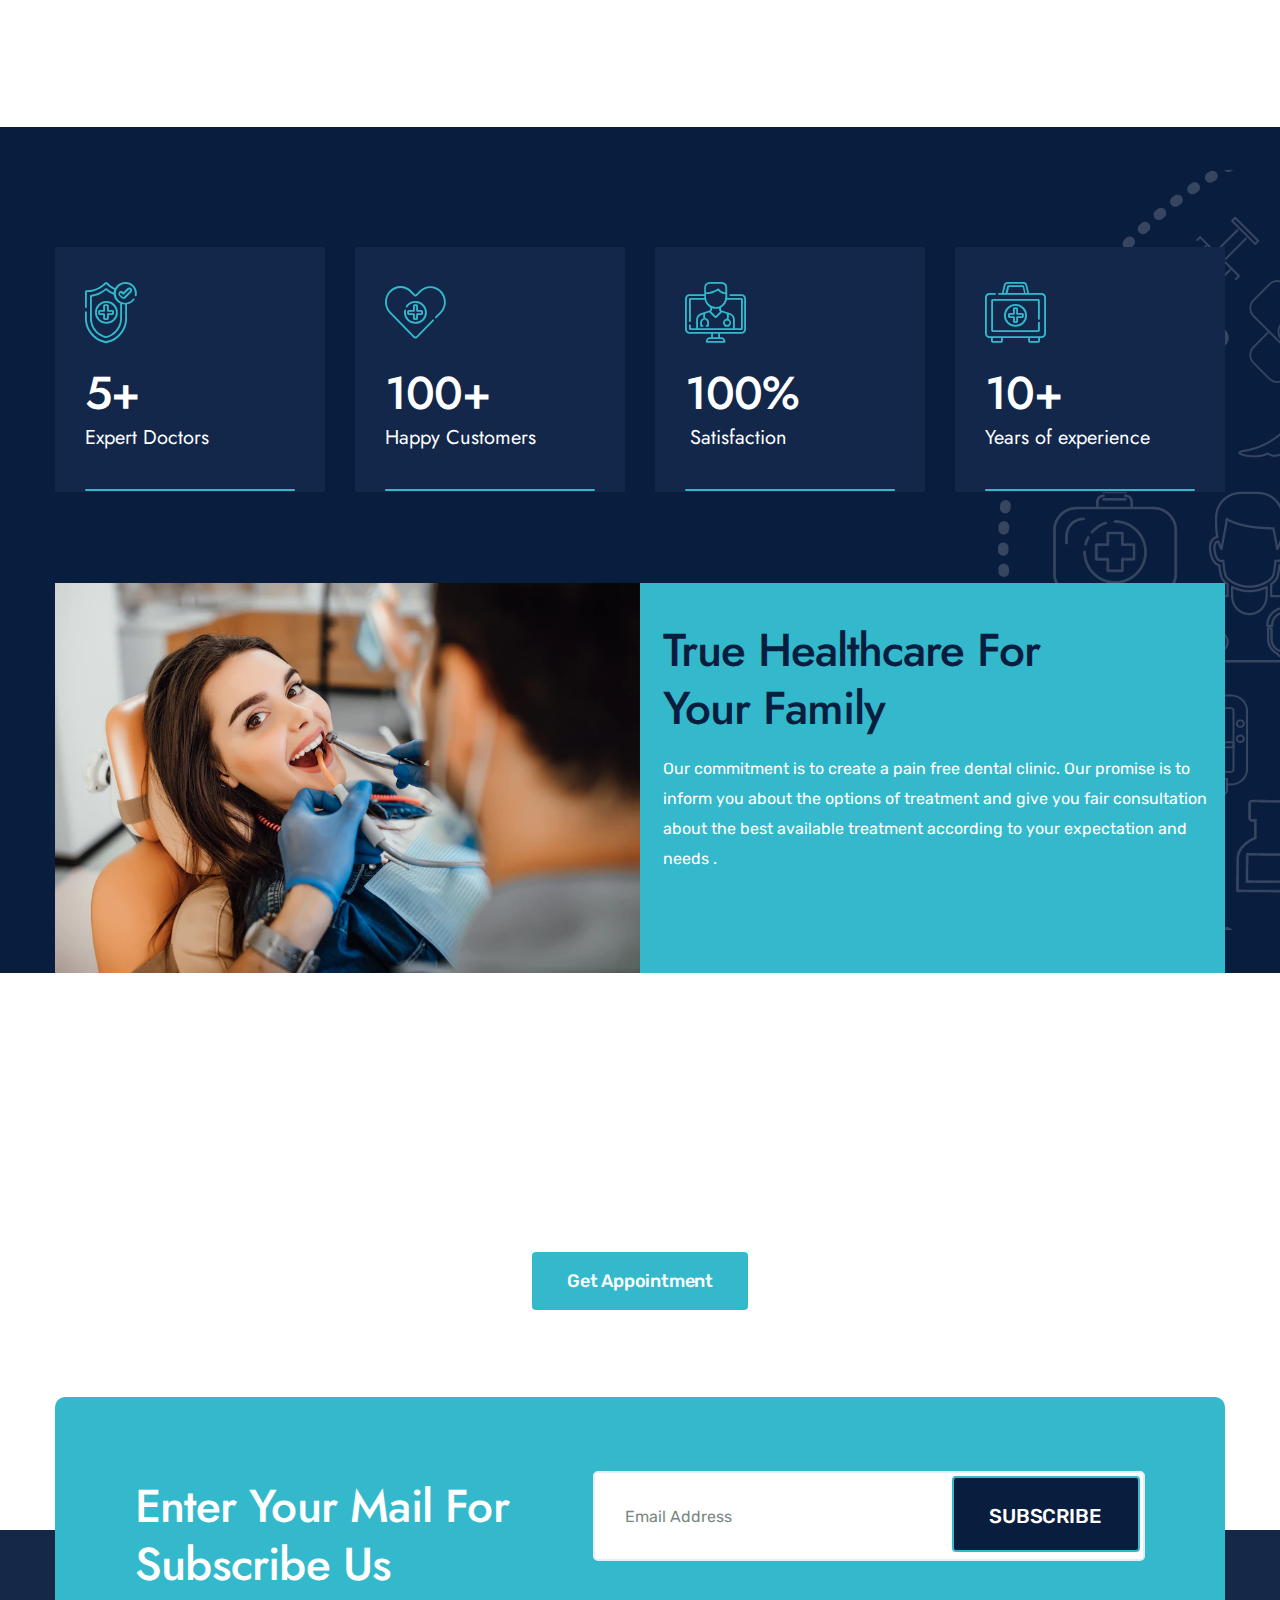
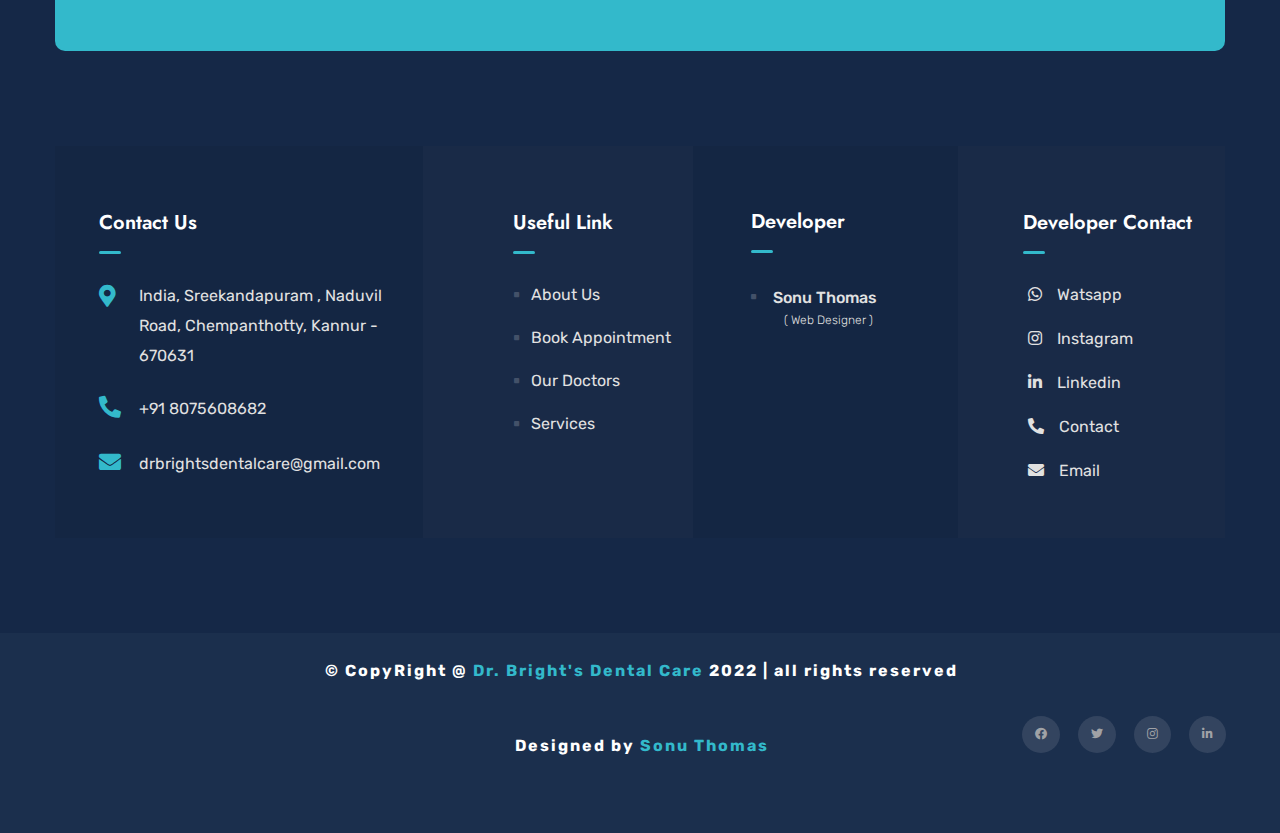
==== commit df80ea40: "updated doctors image and details , sitemap updated" ====
--- a/index.html
+++ b/index.html
@@ -685,9 +685,9 @@
                                                 </div>
 
                                                 <div class="item box-item-carousel wow fadeInUp" data-wow-delay="300ms">
-                                                    <img src="assets/image/common/doctor01.webp" alt="image">
+                                                    <img src="assets/image/common/doctor02.jpg" alt="image">
                                                     <div class="info">
-                                                        <h2 class="name text-color-title-sidebar"><a href="doctor.html">Dr. Ijas Ahmed</a></h2>
+                                                        <h2 class="name text-color-title-sidebar"><a href="doctor.html">Dr. Eric Thomas</a></h2>
                                                         <p class="pdt-8">(Orthodontist)</p>
                                                     </div>
                                                     <div class="social-doctor">
